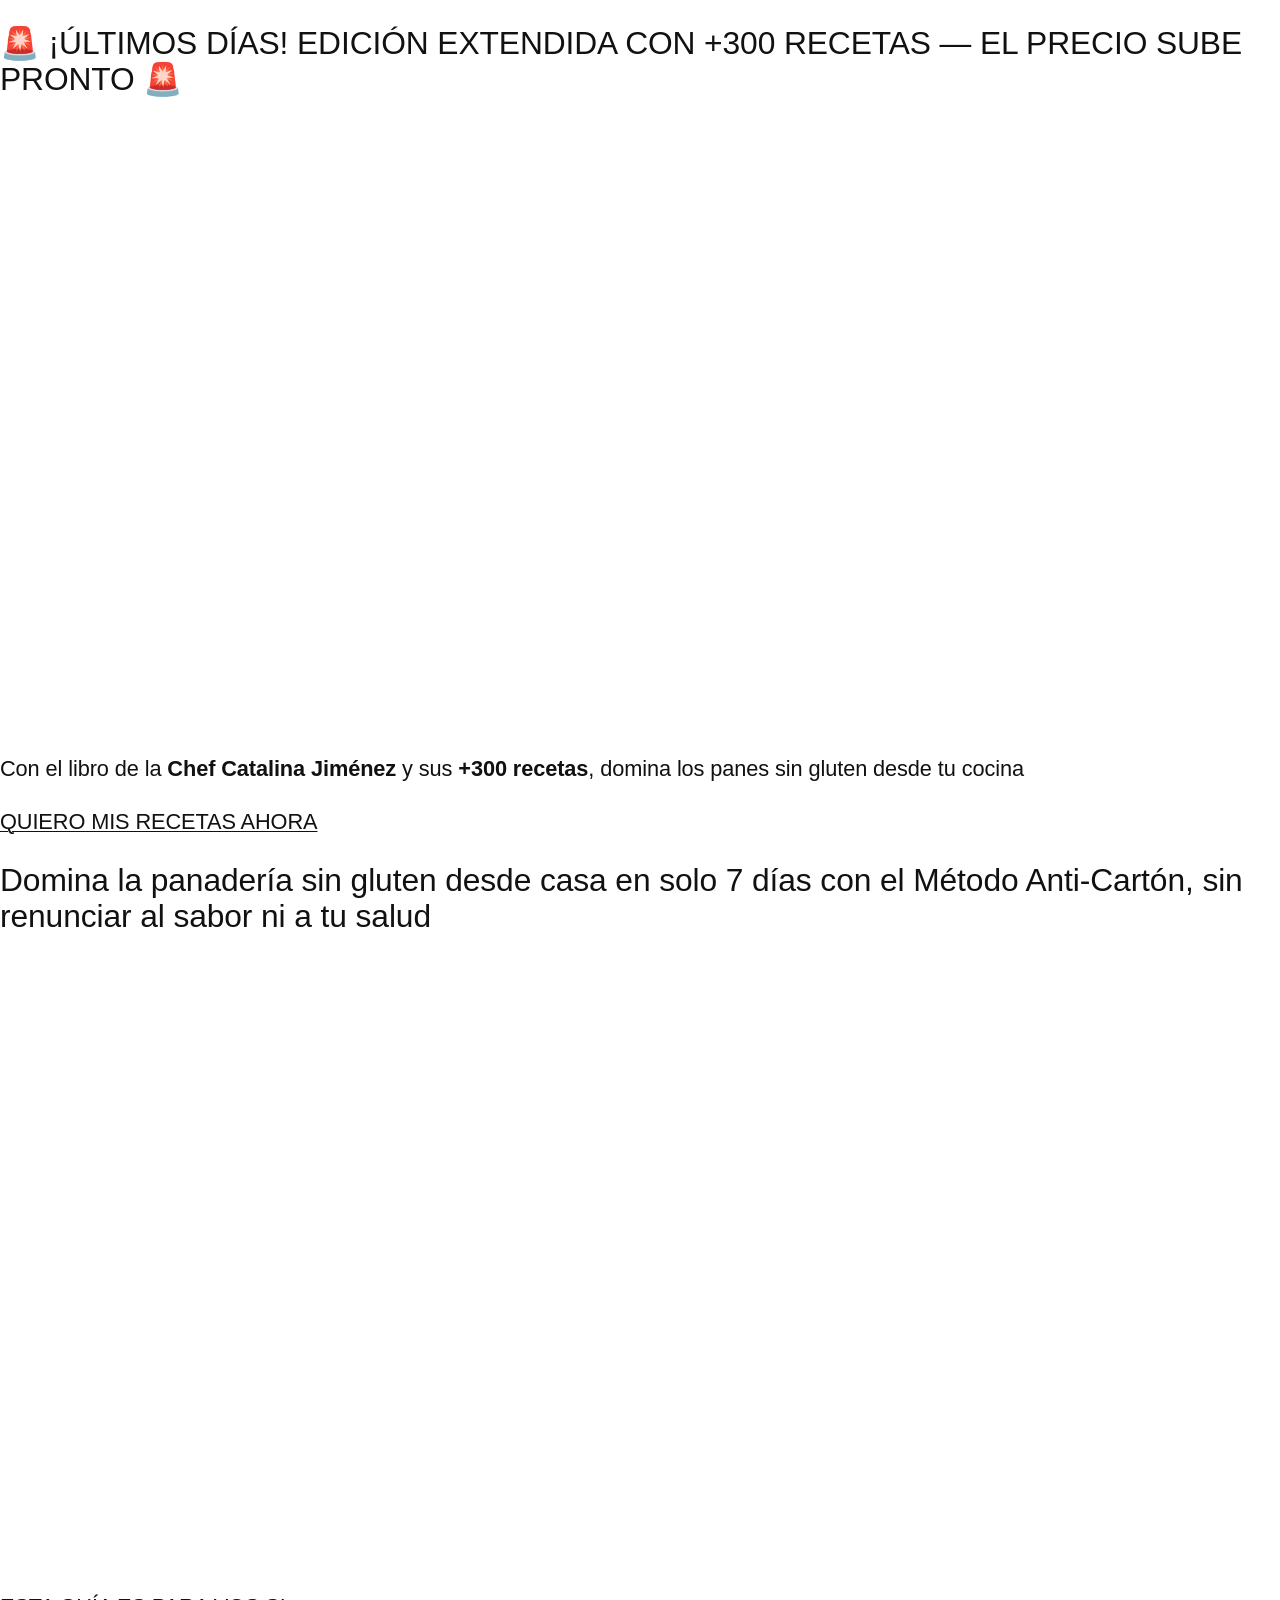
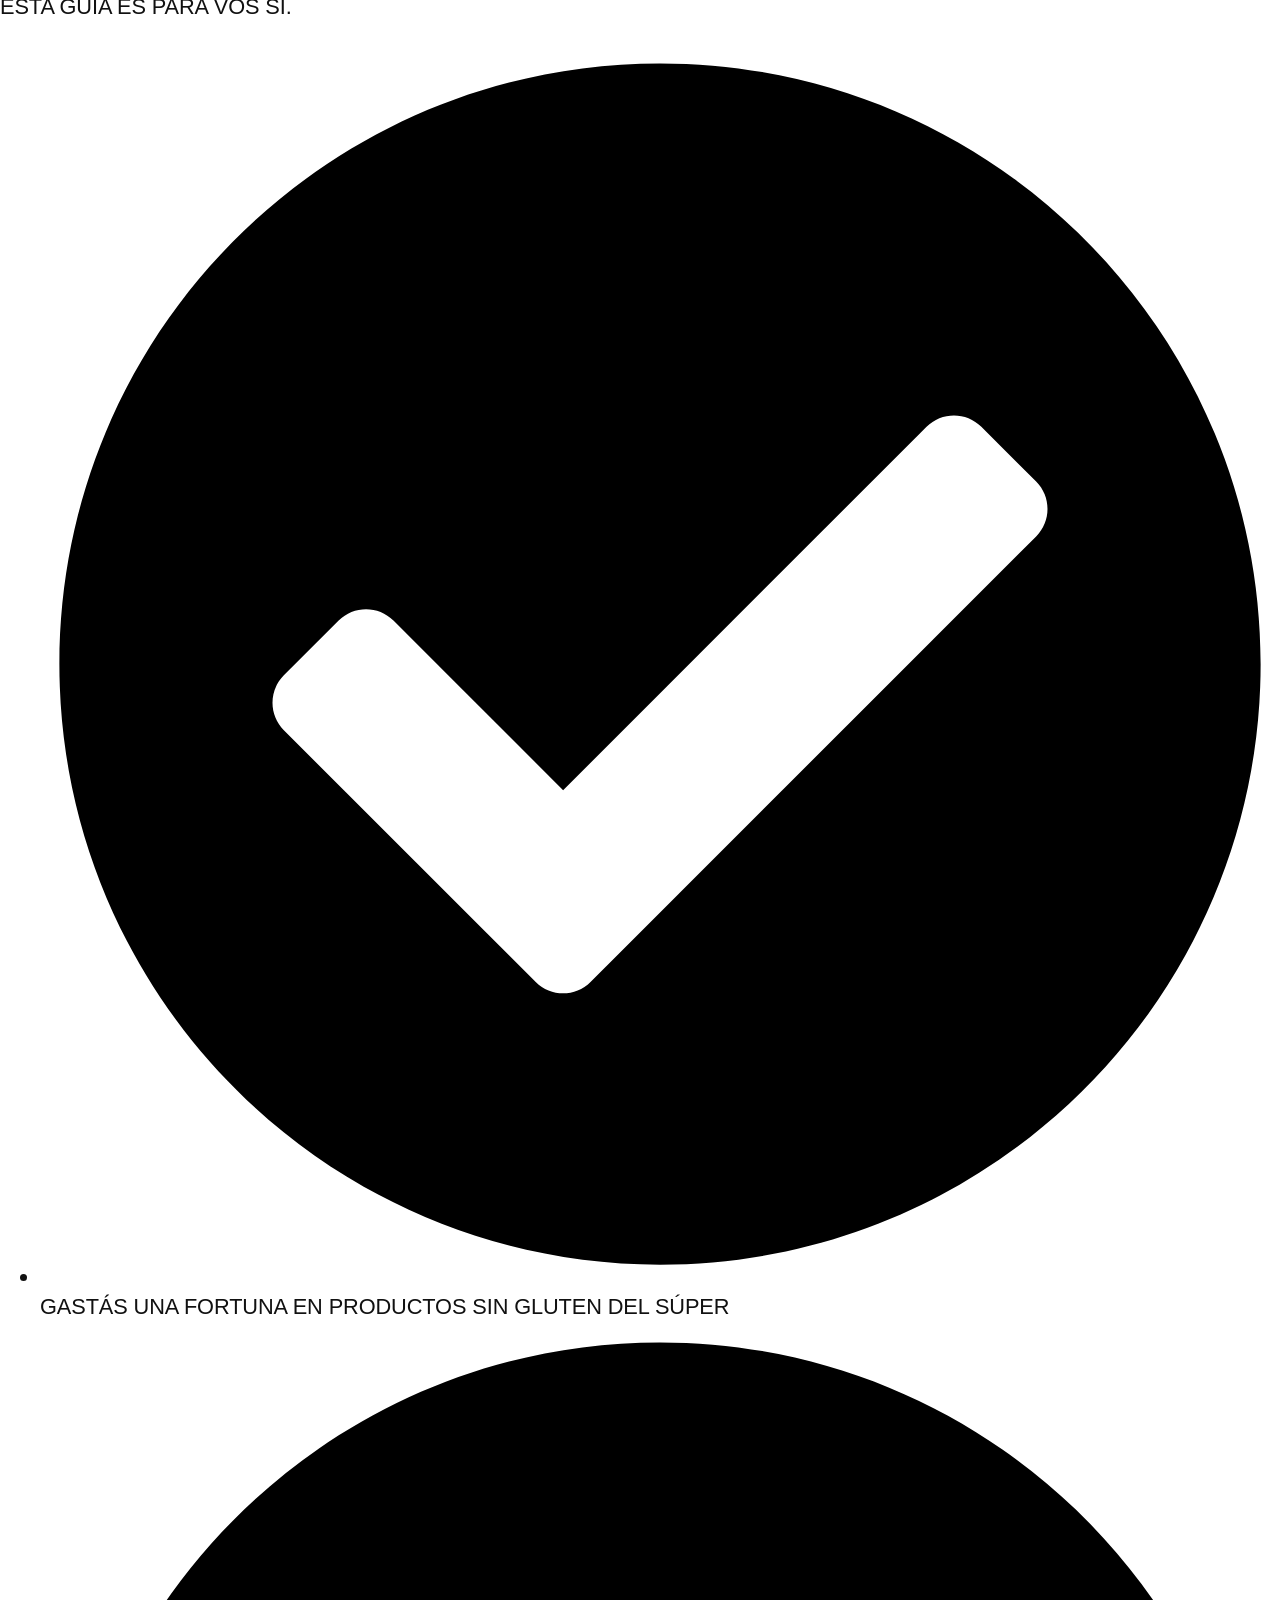
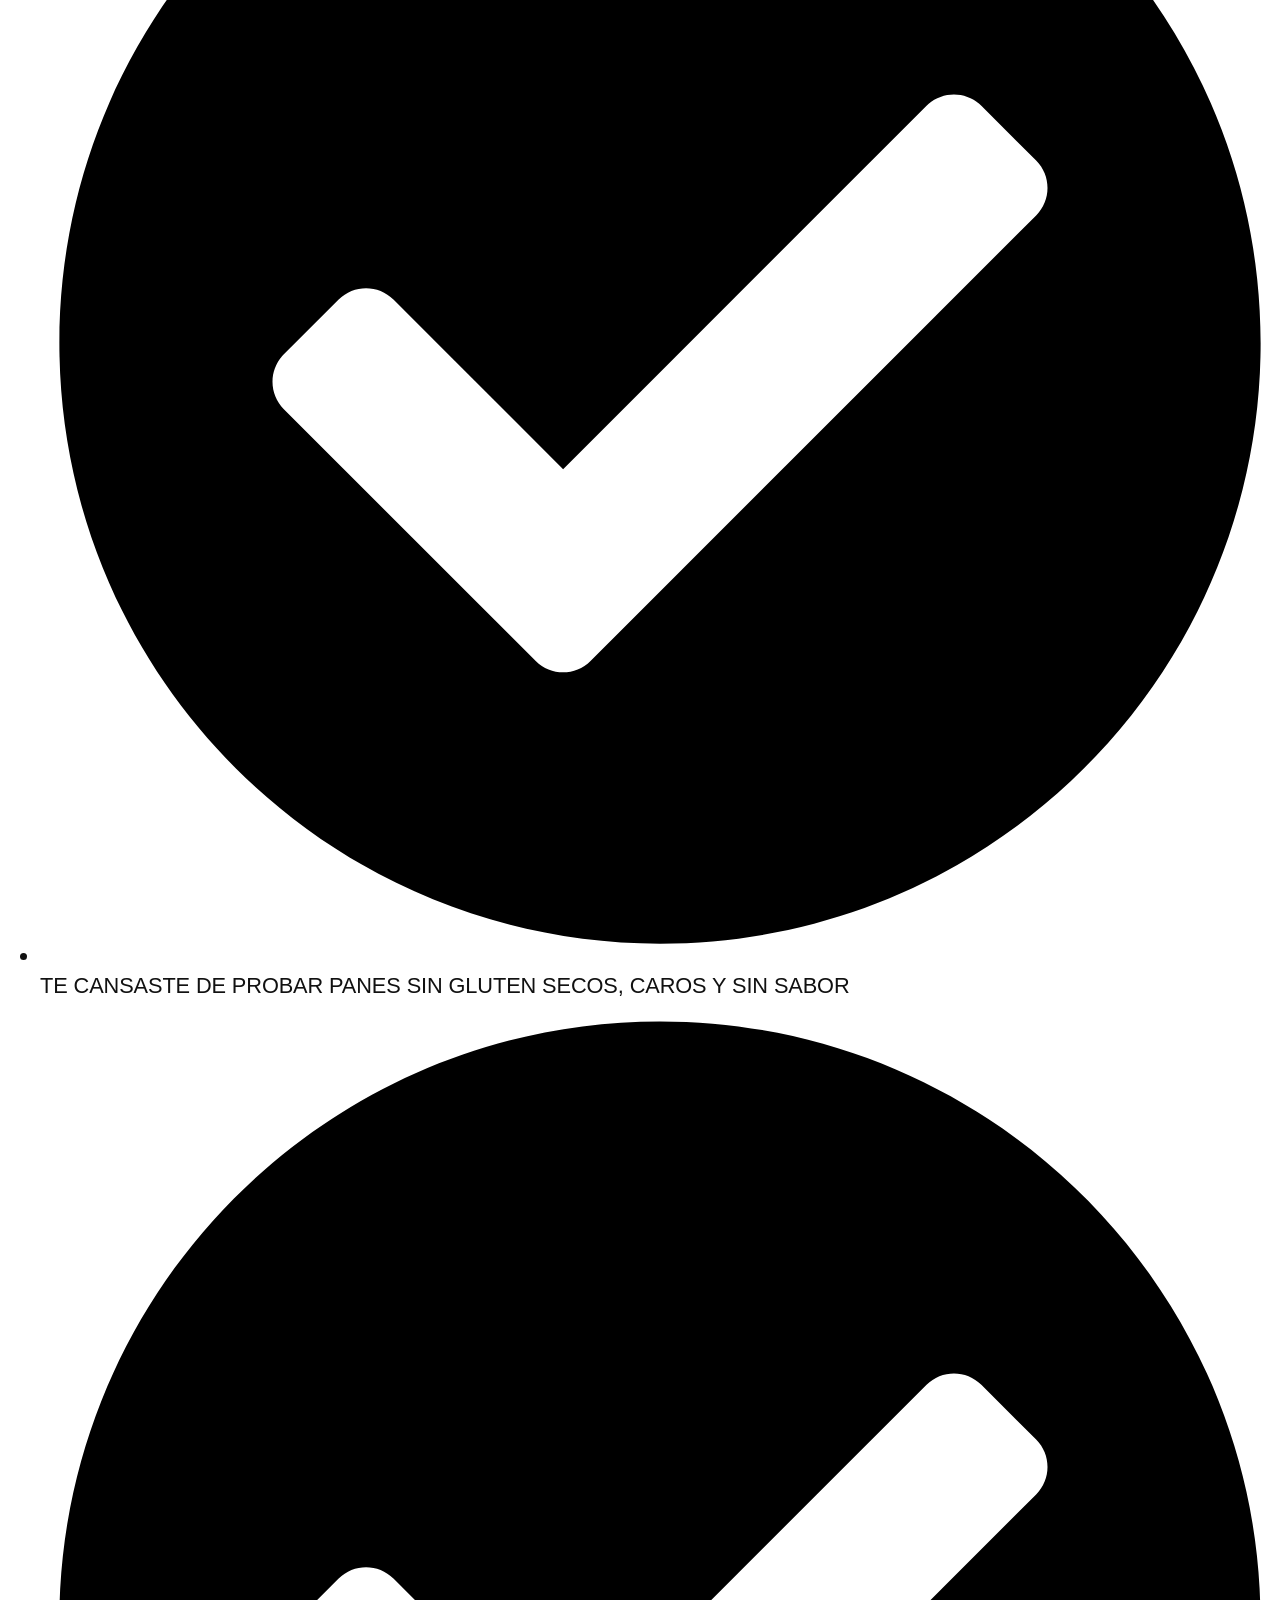
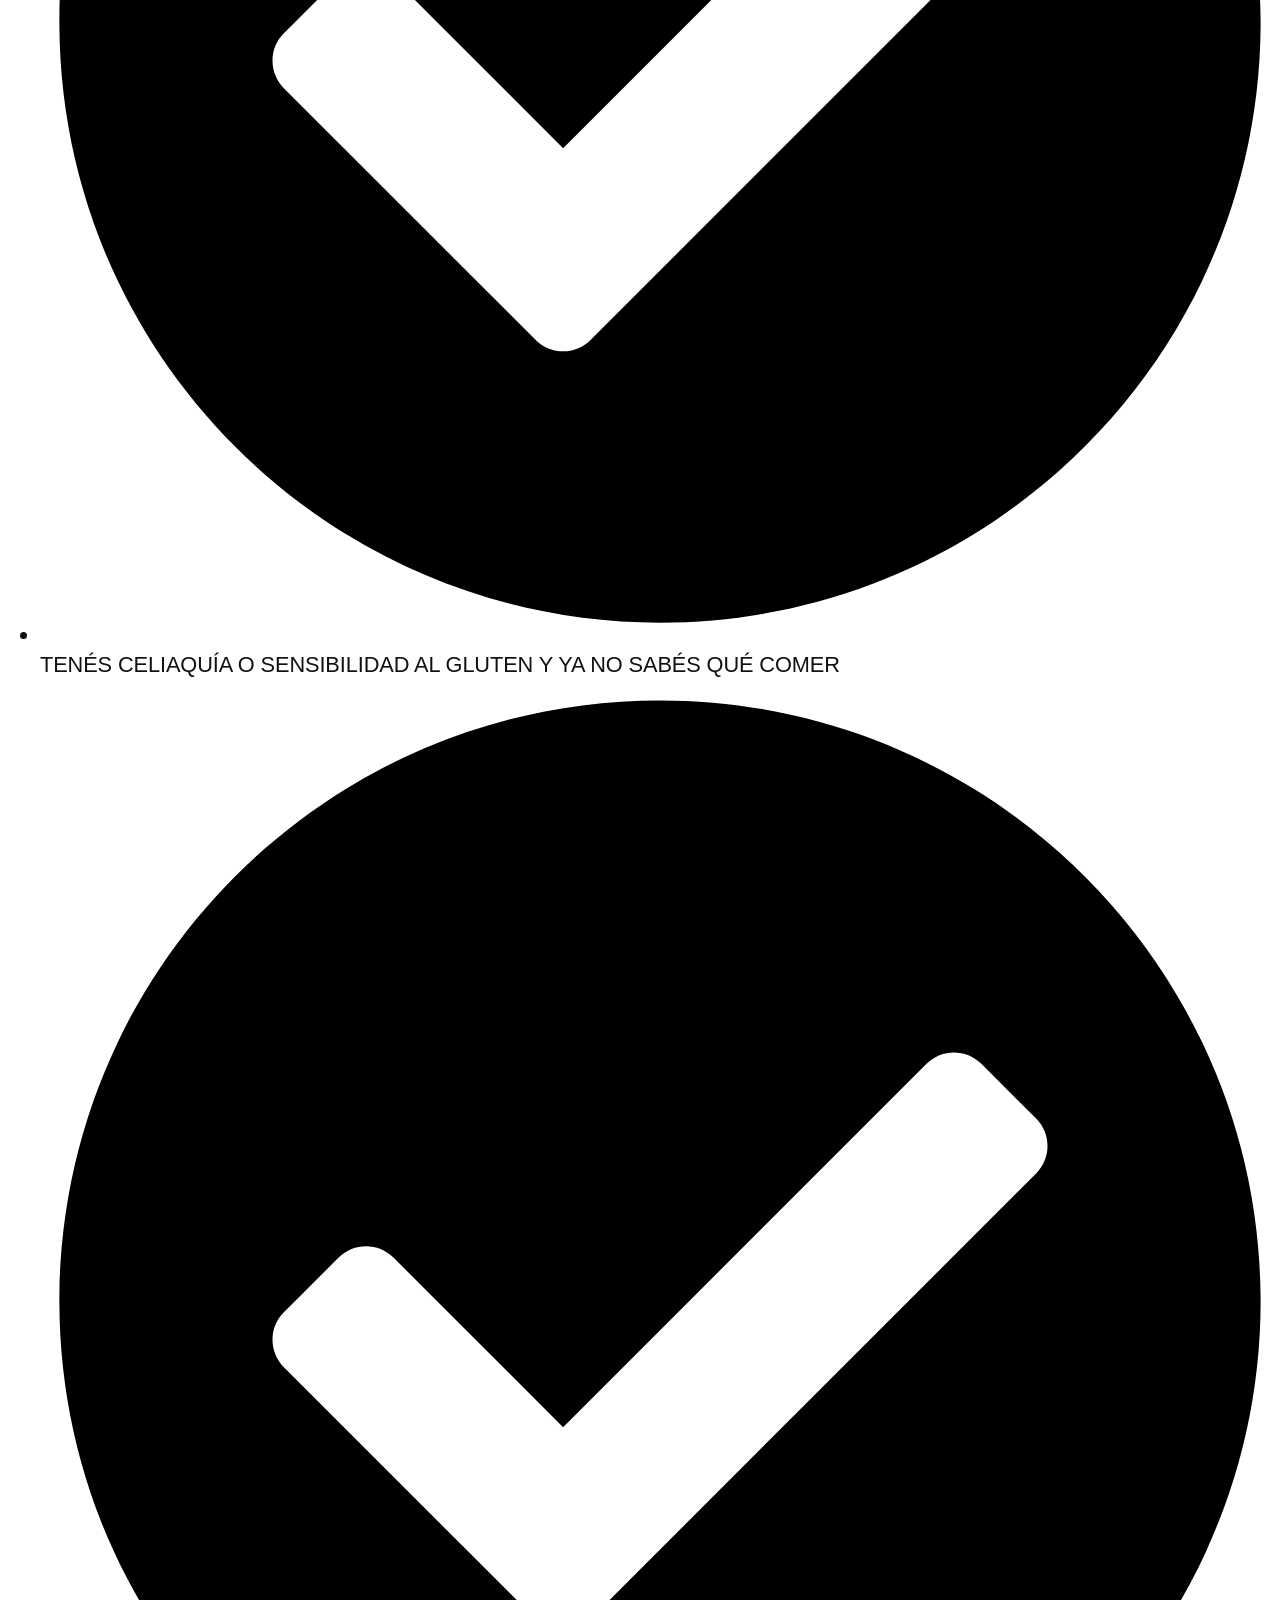
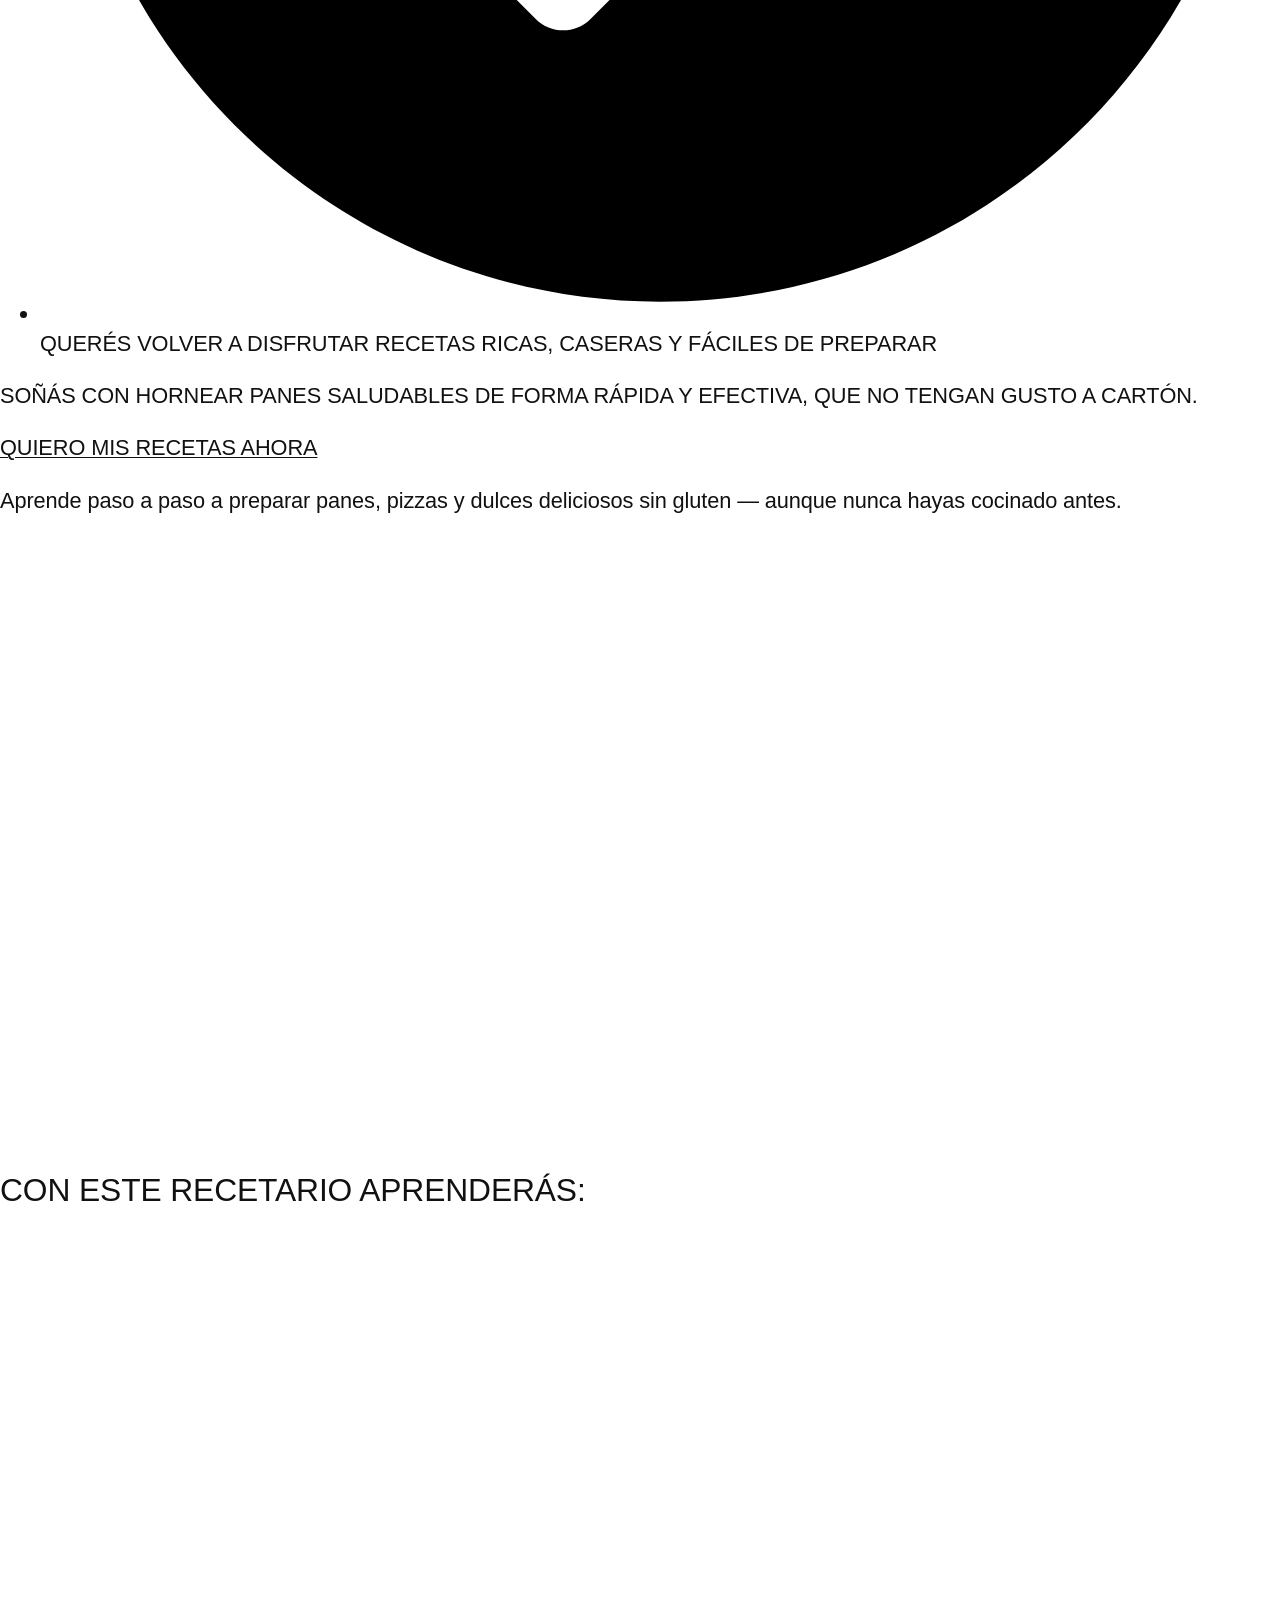
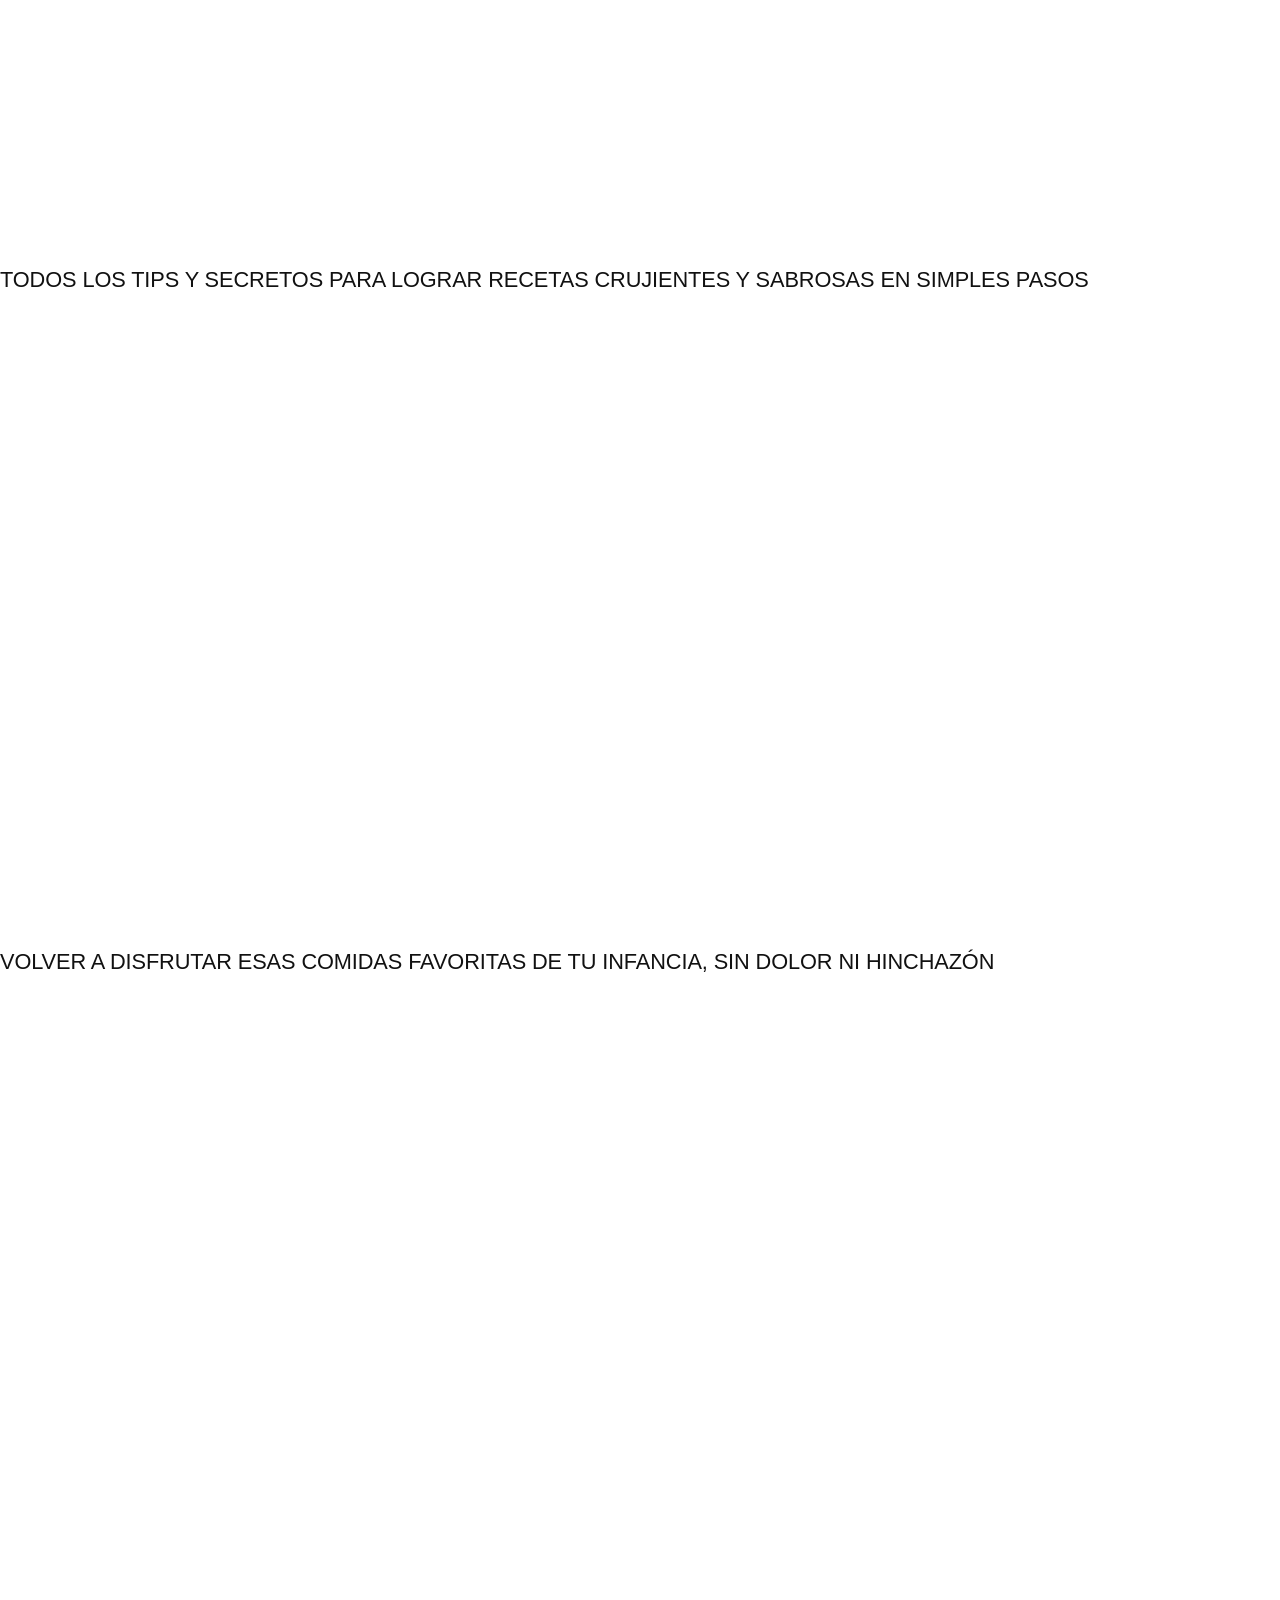
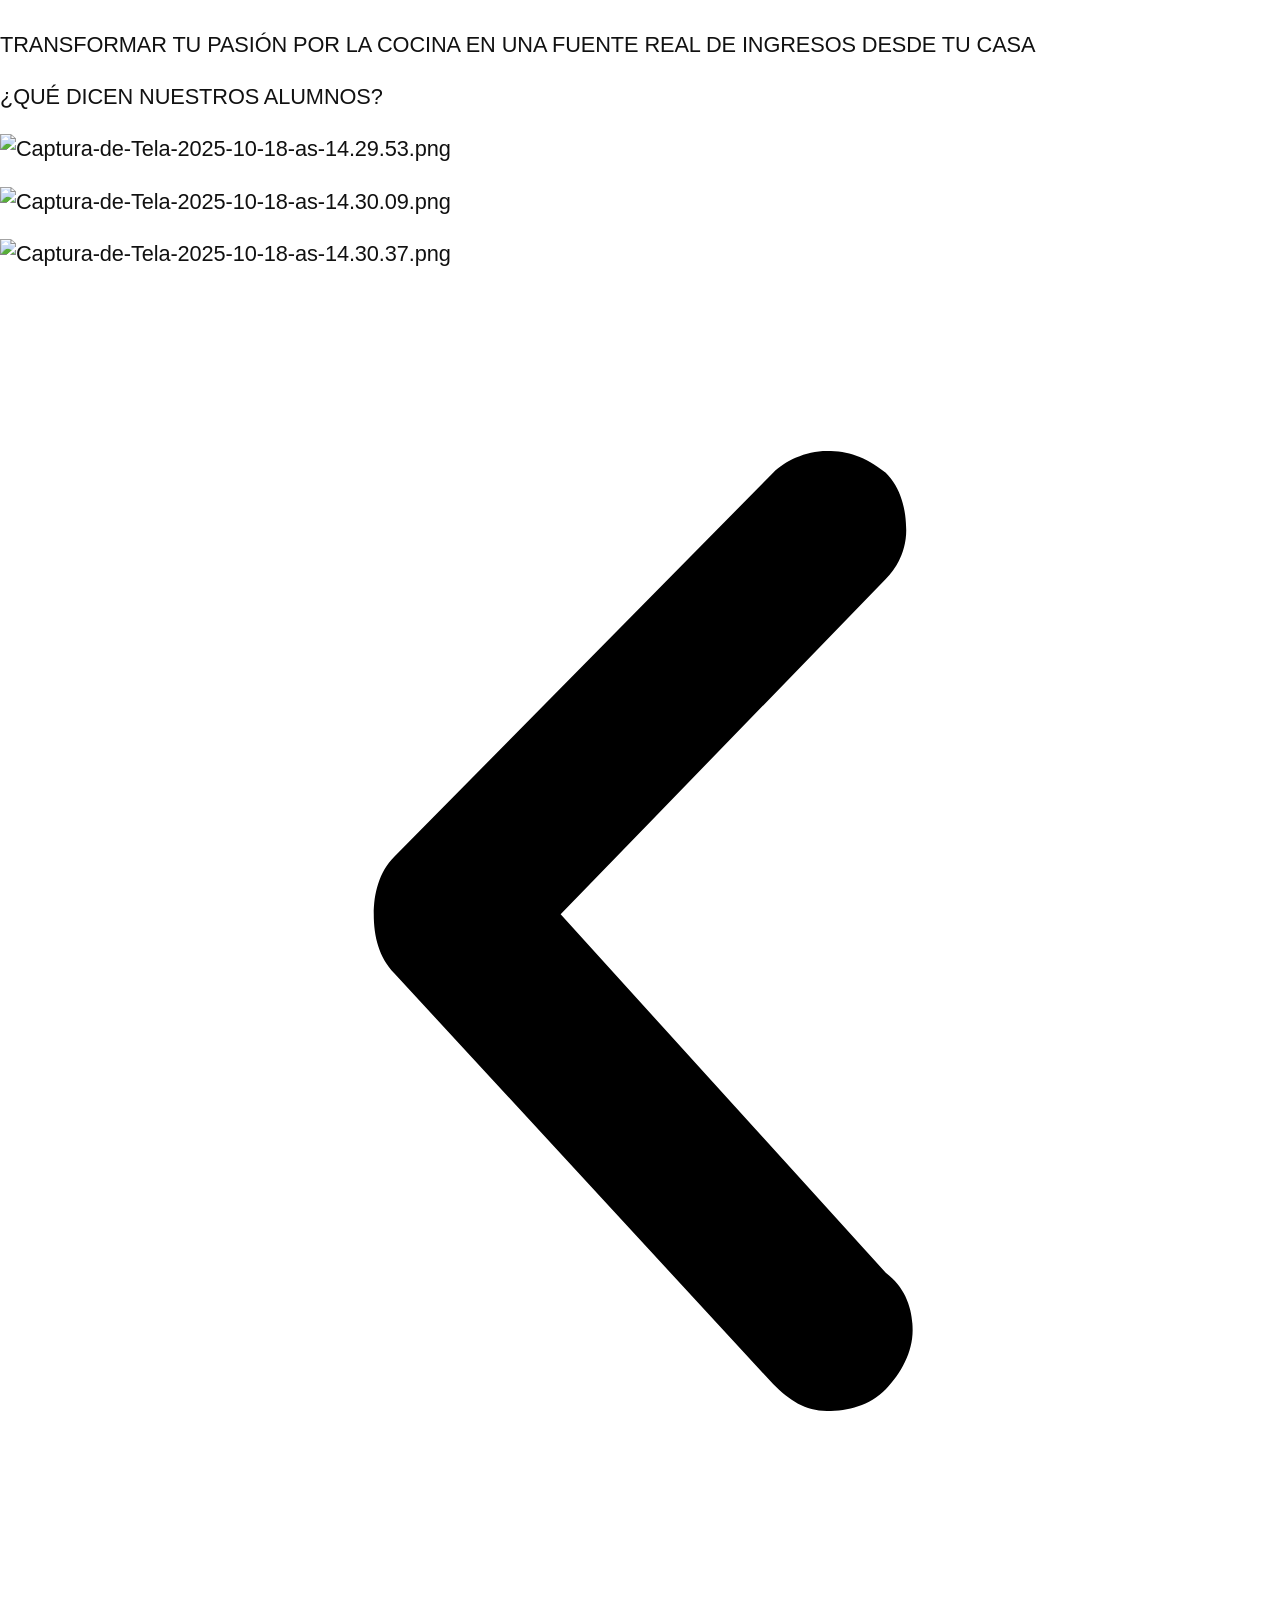
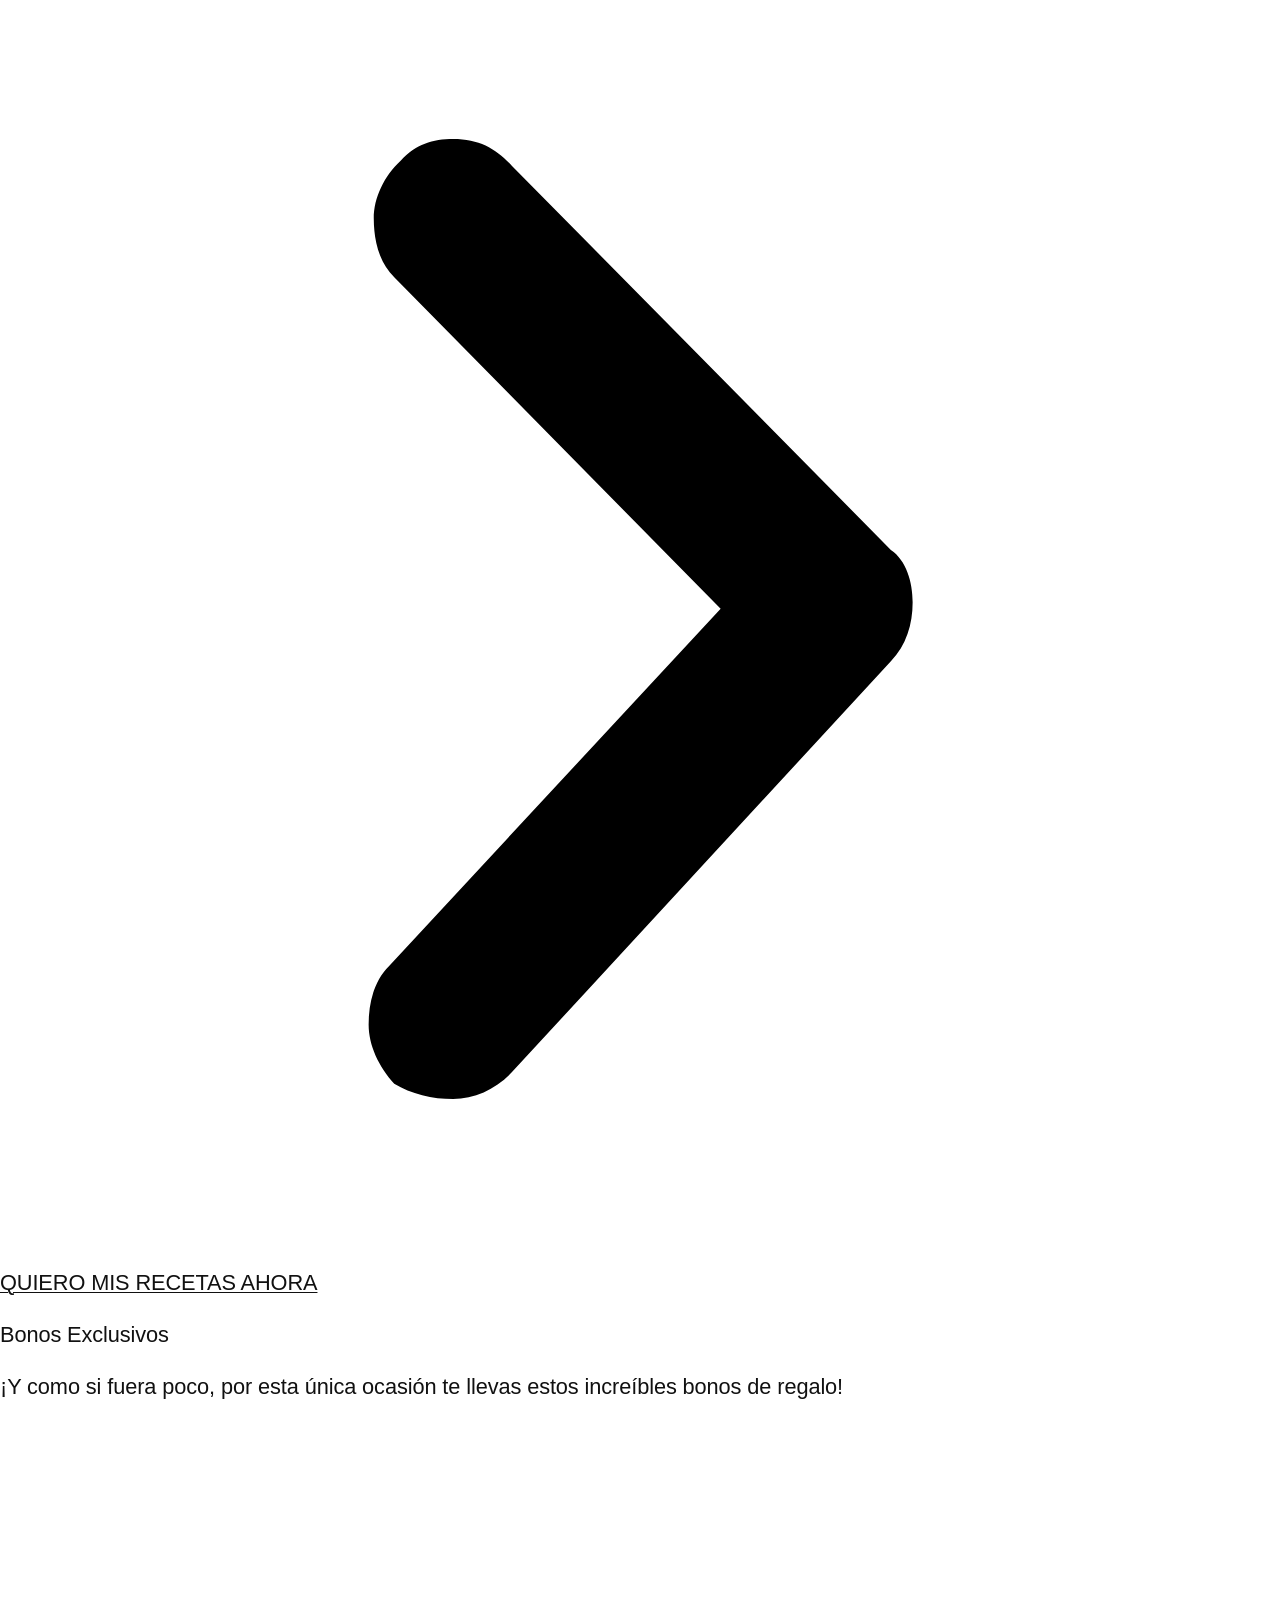
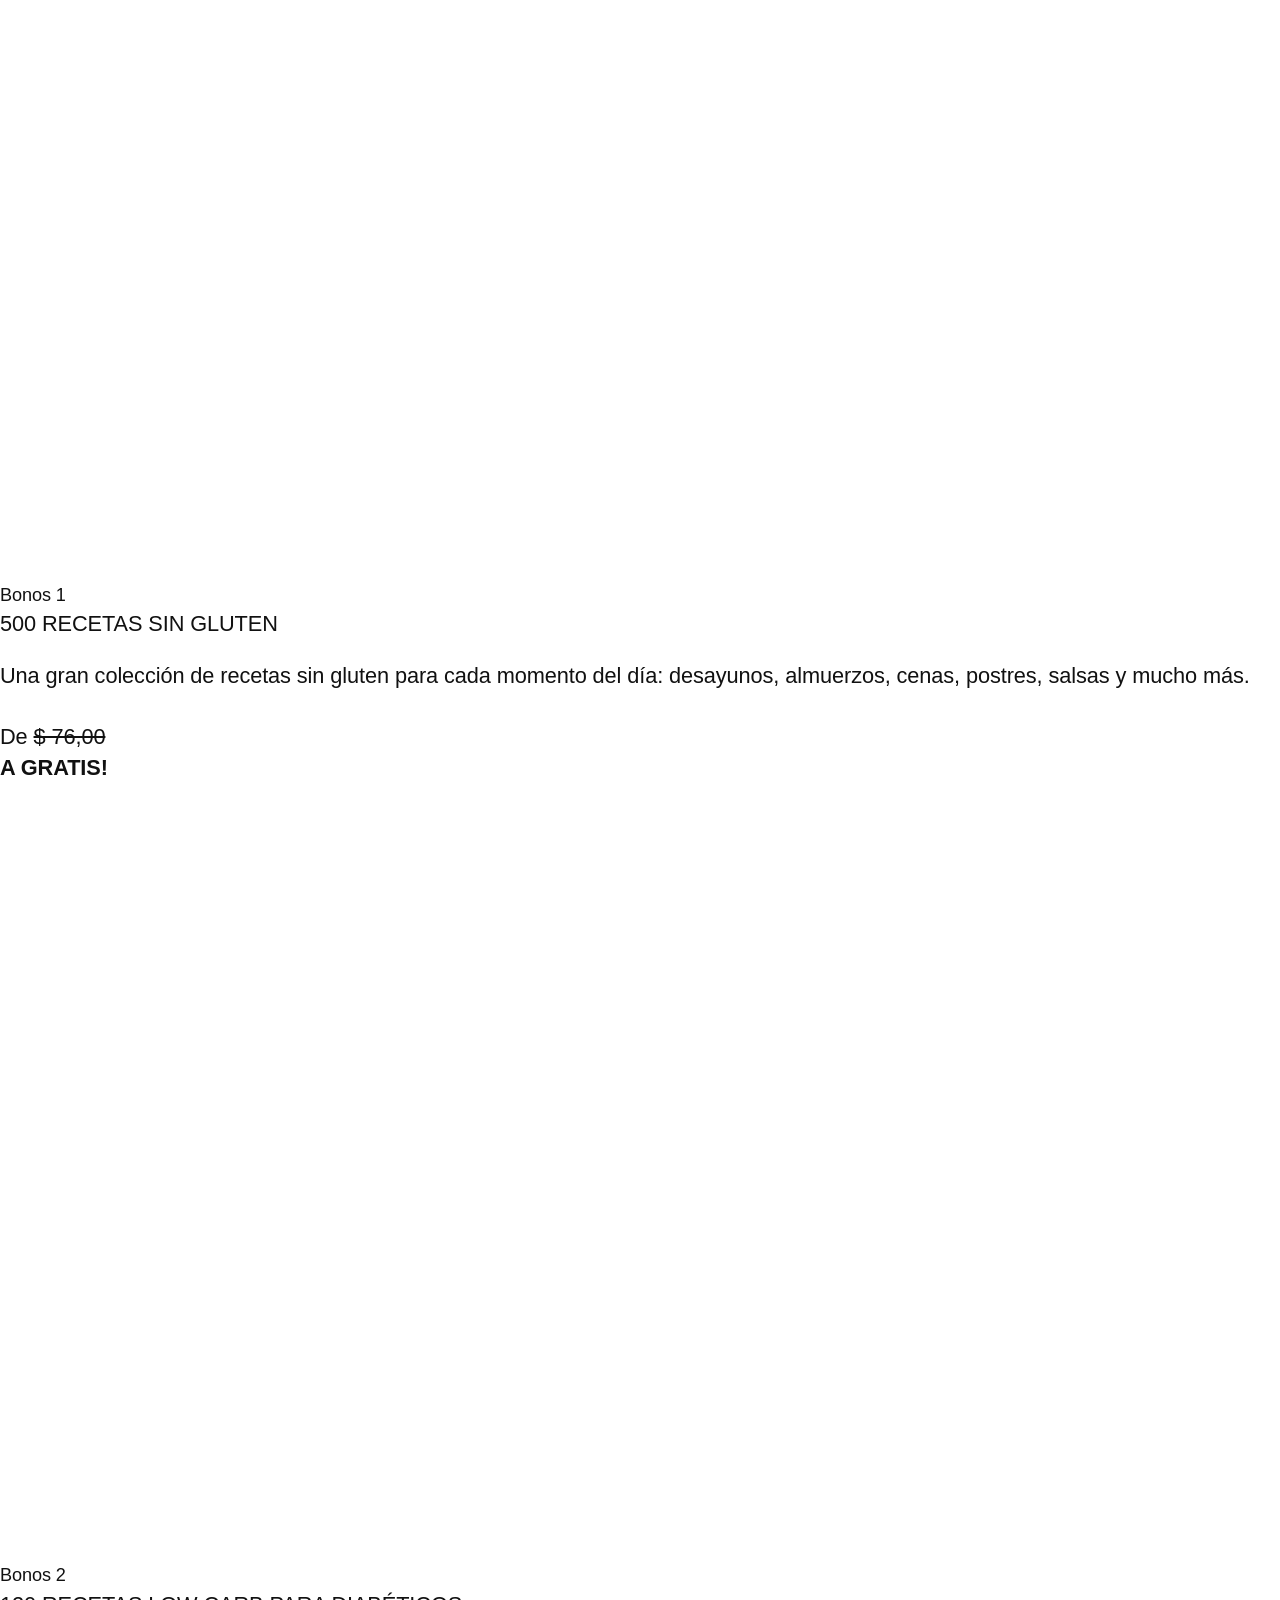
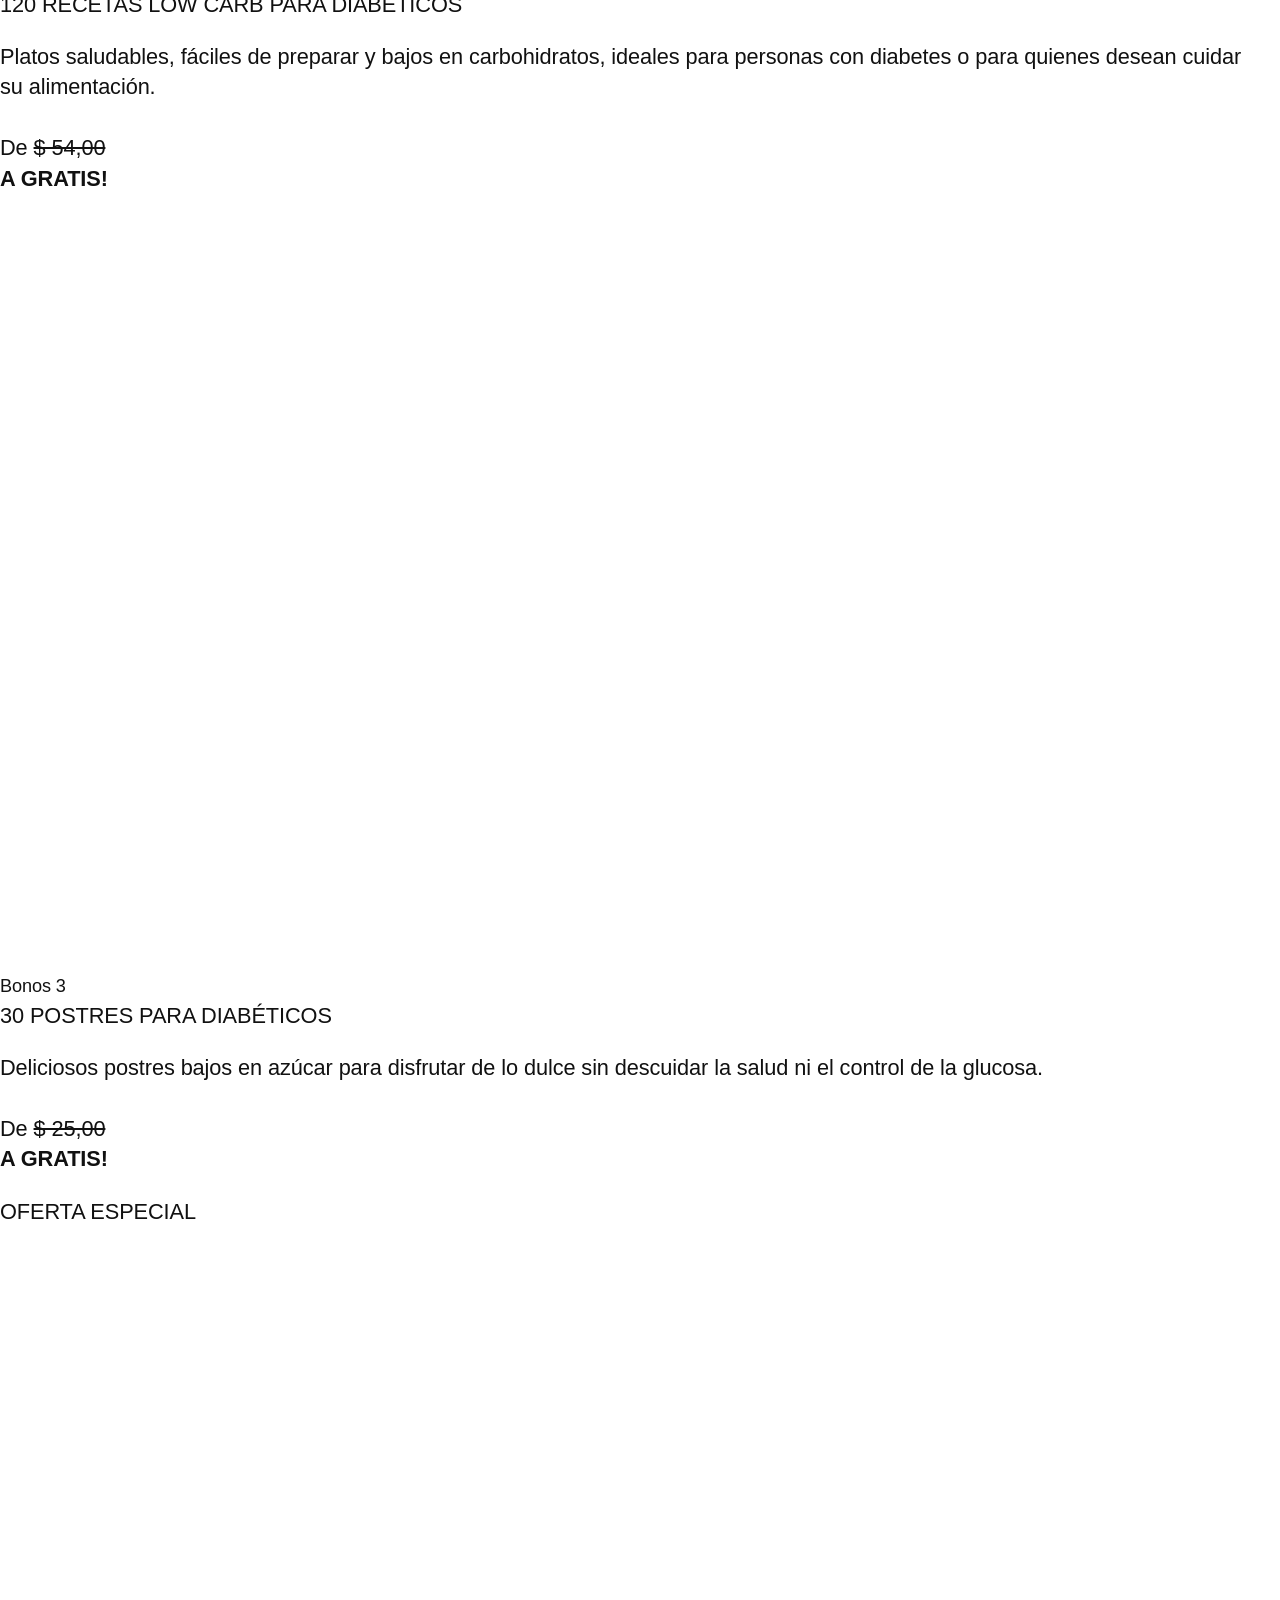
==== index.html @ 0040cdf2 "Add UTMify tracking script to index.html" ====
<!DOCTYPE html>
<html lang="pt-BR">
<head><meta charset="UTF-8"><script>if(navigator.userAgent.match(/MSIE|Internet Explorer/i)||navigator.userAgent.match(/Trident\/7\..*?rv:11/i)){var href=document.location.href;if(!href.match(/[?&]nowprocket/)){if(href.indexOf("?")==-1){if(href.indexOf("#")==-1){document.location.href=href+"?nowprocket=1"}else{document.location.href=href.replace("#","?nowprocket=1#")}}else{if(href.indexOf("#")==-1){document.location.href=href+"&nowprocket=1"}else{document.location.href=href.replace("#","&nowprocket=1#")}}}}</script><script>class RocketLazyLoadScripts{constructor(e){this.triggerEvents=e,this.eventOptions={passive:!0},this.userEventListener=this.triggerListener.bind(this),this.delayedScripts={normal:[],async:[],defer:[]},this.allJQueries=[]}_addUserInteractionListener(e){this.triggerEvents.forEach((t=>window.addEventListener(t,e.userEventListener,e.eventOptions)))}_removeUserInteractionListener(e){this.triggerEvents.forEach((t=>window.removeEventListener(t,e.userEventListener,e.eventOptions)))}triggerListener(){this._removeUserInteractionListener(this),"loading"===document.readyState?document.addEventListener("DOMContentLoaded",this._loadEverythingNow.bind(this)):this._loadEverythingNow()}async _loadEverythingNow(){this._delayEventListeners(),this._delayJQueryReady(this),this._handleDocumentWrite(),this._registerAllDelayedScripts(),this._preloadAllScripts(),await this._loadScriptsFromList(this.delayedScripts.normal),await this._loadScriptsFromList(this.delayedScripts.defer),await this._loadScriptsFromList(this.delayedScripts.async),await this._triggerDOMContentLoaded(),await this._triggerWindowLoad(),window.dispatchEvent(new Event("rocket-allScriptsLoaded"))}_registerAllDelayedScripts(){document.querySelectorAll("script[type=rocketlazyloadscript]").forEach((e=>{e.hasAttribute("src")?e.hasAttribute("async")&&!1!==e.async?this.delayedScripts.async.push(e):e.hasAttribute("defer")&&!1!==e.defer||"module"===e.getAttribute("data-rocket-type")?this.delayedScripts.defer.push(e):this.delayedScripts.normal.push(e):this.delayedScripts.normal.push(e)}))}async _transformScript(e){return await this._requestAnimFrame(),new Promise((t=>{const n=document.createElement("script");let r;[...e.attributes].forEach((e=>{let t=e.nodeName;"type"!==t&&("data-rocket-type"===t&&(t="type",r=e.nodeValue),n.setAttribute(t,e.nodeValue))})),e.hasAttribute("src")?(n.addEventListener("load",t),n.addEventListener("error",t)):(n.text=e.text,t()),e.parentNode.replaceChild(n,e)}))}async _loadScriptsFromList(e){const t=e.shift();return t?(await this._transformScript(t),this._loadScriptsFromList(e)):Promise.resolve()}_preloadAllScripts(){var e=document.createDocumentFragment();[...this.delayedScripts.normal,...this.delayedScripts.defer,...this.delayedScripts.async].forEach((t=>{const n=t.getAttribute("src");if(n){const t=document.createElement("link");t.href=n,t.rel="preload",t.as="script",e.appendChild(t)}})),document.head.appendChild(e)}_delayEventListeners(){let e={};function t(t,n){!function(t){function n(n){return e[t].eventsToRewrite.indexOf(n)>=0?"rocket-"+n:n}e[t]||(e[t]={originalFunctions:{add:t.addEventListener,remove:t.removeEventListener},eventsToRewrite:[]},t.addEventListener=function(){arguments[0]=n(arguments[0]),e[t].originalFunctions.add.apply(t,arguments)},t.removeEventListener=function(){arguments[0]=n(arguments[0]),e[t].originalFunctions.remove.apply(t,arguments)})}(t),e[t].eventsToRewrite.push(n)}function n(e,t){let n=e[t];Object.defineProperty(e,t,{get:()=>n||function(){},set(r){e["rocket"+t]=n=r}})}t(document,"DOMContentLoaded"),t(window,"DOMContentLoaded"),t(window,"load"),t(window,"pageshow"),t(document,"readystatechange"),n(document,"onreadystatechange"),n(window,"onload"),n(window,"onpageshow")}_delayJQueryReady(e){let t=window.jQuery;Object.defineProperty(window,"jQuery",{get:()=>t,set(n){if(n&&n.fn&&!e.allJQueries.includes(n)){n.fn.ready=n.fn.init.prototype.ready=function(t){e.domReadyFired?t.bind(document)(n):document.addEventListener("rocket-DOMContentLoaded",(()=>t.bind(document)(n)))};const t=n.fn.on;n.fn.on=n.fn.init.prototype.on=function(){if(this[0]===window){function e(e){return e.split(" ").map((e=>"load"===e||0===e.indexOf("load.")?"rocket-jquery-load":e)).join(" ")}"string"==typeof arguments[0]||arguments[0]instanceof String?arguments[0]=e(arguments[0]):"object"==typeof arguments[0]&&Object.keys(arguments[0]).forEach((t=>{delete Object.assign(arguments[0],{[e(t)]:arguments[0][t]})[t]}))}return t.apply(this,arguments),this},e.allJQueries.push(n)}t=n}})}async _triggerDOMContentLoaded(){this.domReadyFired=!0,await this._requestAnimFrame(),document.dispatchEvent(new Event("rocket-DOMContentLoaded")),await this._requestAnimFrame(),window.dispatchEvent(new Event("rocket-DOMContentLoaded")),await this._requestAnimFrame(),document.dispatchEvent(new Event("rocket-readystatechange")),await this._requestAnimFrame(),document.rocketonreadystatechange&&document.rocketonreadystatechange()}async _triggerWindowLoad(){await this._requestAnimFrame(),window.dispatchEvent(new Event("rocket-load")),await this._requestAnimFrame(),window.rocketonload&&window.rocketonload(),await this._requestAnimFrame(),this.allJQueries.forEach((e=>e(window).trigger("rocket-jquery-load"))),window.dispatchEvent(new Event("rocket-pageshow")),await this._requestAnimFrame(),window.rocketonpageshow&&window.rocketonpageshow()}_handleDocumentWrite(){const e=new Map;document.write=document.writeln=function(t){const n=document.currentScript,r=document.createRange(),i=n.parentElement;let o=e.get(n);void 0===o&&(o=n.nextSibling,e.set(n,o));const a=document.createDocumentFragment();r.setStart(a,0),a.appendChild(r.createContextualFragment(t)),i.insertBefore(a,o)}}async _requestAnimFrame(){return new Promise((e=>requestAnimationFrame(e)))}static run(){const e=new RocketLazyLoadScripts(["keydown","mousemove","touchmove","touchstart","touchend","wheel"]);e._addUserInteractionListener(e)}}RocketLazyLoadScripts.run();</script>
	
			<title>Panes Sin Gluten &#8211; todosaberglobal.com</title><link rel="stylesheet" href="https://todosaberglobal.com/wp-content/cache/min/1/fcc0effe1fb339c150db19684b11e66e.css" media="all" data-minify="1" />
		<meta name="viewport" content="width=device-width, initial-scale=1" />
<meta name='robots' content='max-image-preview:large' />
<script type="text/javascript" data-rocket-type='application/javascript'  id='pys-version-script'>console.log('PixelYourSite Free version 11.2.0.4');</script>
<title>Panes Sin Gluten &#8211; todosaberglobal.com</title>
<link rel="alternate" type="application/rss+xml" title="Feed para todosaberglobal.com &raquo;" href="https://todosaberglobal.com/feed/" />
<link rel="alternate" type="application/rss+xml" title="Feed de comentários para todosaberglobal.com &raquo;" href="https://todosaberglobal.com/comments/feed/" />
<link rel="alternate" title="oEmbed (JSON)" type="application/json+oembed" href="https://todosaberglobal.com/wp-json/oembed/1.0/embed?url=https%3A%2F%2Ftodosaberglobal.com%2Fpanes-sin-gluten%2F" />
<link rel="alternate" title="oEmbed (XML)" type="text/xml+oembed" href="https://todosaberglobal.com/wp-json/oembed/1.0/embed?url=https%3A%2F%2Ftodosaberglobal.com%2Fpanes-sin-gluten%2F&#038;format=xml" />
<style id='wp-img-auto-sizes-contain-inline-css'>
img:is([sizes=auto i],[sizes^="auto," i]){contain-intrinsic-size:3000px 1500px}
/*# sourceURL=wp-img-auto-sizes-contain-inline-css */
</style>
<style id='wp-emoji-styles-inline-css'>

	img.wp-smiley, img.emoji {
		display: inline !important;
		border: none !important;
		box-shadow: none !important;
		height: 1em !important;
		width: 1em !important;
		margin: 0 0.07em !important;
		vertical-align: -0.1em !important;
		background: none !important;
		padding: 0 !important;
	}
/*# sourceURL=wp-emoji-styles-inline-css */
</style>
<style id='wp-block-library-inline-css'>
:root{--wp-block-synced-color:#7a00df;--wp-block-synced-color--rgb:122,0,223;--wp-bound-block-color:var(--wp-block-synced-color);--wp-editor-canvas-background:#ddd;--wp-admin-theme-color:#007cba;--wp-admin-theme-color--rgb:0,124,186;--wp-admin-theme-color-darker-10:#006ba1;--wp-admin-theme-color-darker-10--rgb:0,107,160.5;--wp-admin-theme-color-darker-20:#005a87;--wp-admin-theme-color-darker-20--rgb:0,90,135;--wp-admin-border-width-focus:2px}@media (min-resolution:192dpi){:root{--wp-admin-border-width-focus:1.5px}}.wp-element-button{cursor:pointer}:root .has-very-light-gray-background-color{background-color:#eee}:root .has-very-dark-gray-background-color{background-color:#313131}:root .has-very-light-gray-color{color:#eee}:root .has-very-dark-gray-color{color:#313131}:root .has-vivid-green-cyan-to-vivid-cyan-blue-gradient-background{background:linear-gradient(135deg,#00d084,#0693e3)}:root .has-purple-crush-gradient-background{background:linear-gradient(135deg,#34e2e4,#4721fb 50%,#ab1dfe)}:root .has-hazy-dawn-gradient-background{background:linear-gradient(135deg,#faaca8,#dad0ec)}:root .has-subdued-olive-gradient-background{background:linear-gradient(135deg,#fafae1,#67a671)}:root .has-atomic-cream-gradient-background{background:linear-gradient(135deg,#fdd79a,#004a59)}:root .has-nightshade-gradient-background{background:linear-gradient(135deg,#330968,#31cdcf)}:root .has-midnight-gradient-background{background:linear-gradient(135deg,#020381,#2874fc)}:root{--wp--preset--font-size--normal:16px;--wp--preset--font-size--huge:42px}.has-regular-font-size{font-size:1em}.has-larger-font-size{font-size:2.625em}.has-normal-font-size{font-size:var(--wp--preset--font-size--normal)}.has-huge-font-size{font-size:var(--wp--preset--font-size--huge)}.has-text-align-center{text-align:center}.has-text-align-left{text-align:left}.has-text-align-right{text-align:right}.has-fit-text{white-space:nowrap!important}#end-resizable-editor-section{display:none}.aligncenter{clear:both}.items-justified-left{justify-content:flex-start}.items-justified-center{justify-content:center}.items-justified-right{justify-content:flex-end}.items-justified-space-between{justify-content:space-between}.screen-reader-text{border:0;clip-path:inset(50%);height:1px;margin:-1px;overflow:hidden;padding:0;position:absolute;width:1px;word-wrap:normal!important}.screen-reader-text:focus{background-color:#ddd;clip-path:none;color:#444;display:block;font-size:1em;height:auto;left:5px;line-height:normal;padding:15px 23px 14px;text-decoration:none;top:5px;width:auto;z-index:100000}html :where(.has-border-color){border-style:solid}html :where([style*=border-top-color]){border-top-style:solid}html :where([style*=border-right-color]){border-right-style:solid}html :where([style*=border-bottom-color]){border-bottom-style:solid}html :where([style*=border-left-color]){border-left-style:solid}html :where([style*=border-width]){border-style:solid}html :where([style*=border-top-width]){border-top-style:solid}html :where([style*=border-right-width]){border-right-style:solid}html :where([style*=border-bottom-width]){border-bottom-style:solid}html :where([style*=border-left-width]){border-left-style:solid}html :where(img[class*=wp-image-]){height:auto;max-width:100%}:where(figure){margin:0 0 1em}html :where(.is-position-sticky){--wp-admin--admin-bar--position-offset:var(--wp-admin--admin-bar--height,0px)}@media screen and (max-width:600px){html :where(.is-position-sticky){--wp-admin--admin-bar--position-offset:0px}}
/*# sourceURL=/wp-includes/css/dist/block-library/common.min.css */
</style>
<style id='global-styles-inline-css'>
:root{--wp--preset--aspect-ratio--square: 1;--wp--preset--aspect-ratio--4-3: 4/3;--wp--preset--aspect-ratio--3-4: 3/4;--wp--preset--aspect-ratio--3-2: 3/2;--wp--preset--aspect-ratio--2-3: 2/3;--wp--preset--aspect-ratio--16-9: 16/9;--wp--preset--aspect-ratio--9-16: 9/16;--wp--preset--color--black: #000000;--wp--preset--color--cyan-bluish-gray: #abb8c3;--wp--preset--color--white: #ffffff;--wp--preset--color--pale-pink: #f78da7;--wp--preset--color--vivid-red: #cf2e2e;--wp--preset--color--luminous-vivid-orange: #ff6900;--wp--preset--color--luminous-vivid-amber: #fcb900;--wp--preset--color--light-green-cyan: #7bdcb5;--wp--preset--color--vivid-green-cyan: #00d084;--wp--preset--color--pale-cyan-blue: #8ed1fc;--wp--preset--color--vivid-cyan-blue: #0693e3;--wp--preset--color--vivid-purple: #9b51e0;--wp--preset--color--base: #FFFFFF;--wp--preset--color--contrast: #111111;--wp--preset--color--accent-1: #FFEE58;--wp--preset--color--accent-2: #F6CFF4;--wp--preset--color--accent-3: #503AA8;--wp--preset--color--accent-4: #686868;--wp--preset--color--accent-5: #FBFAF3;--wp--preset--color--accent-6: color-mix(in srgb, currentColor 20%, transparent);--wp--preset--gradient--vivid-cyan-blue-to-vivid-purple: linear-gradient(135deg,rgb(6,147,227) 0%,rgb(155,81,224) 100%);--wp--preset--gradient--light-green-cyan-to-vivid-green-cyan: linear-gradient(135deg,rgb(122,220,180) 0%,rgb(0,208,130) 100%);--wp--preset--gradient--luminous-vivid-amber-to-luminous-vivid-orange: linear-gradient(135deg,rgb(252,185,0) 0%,rgb(255,105,0) 100%);--wp--preset--gradient--luminous-vivid-orange-to-vivid-red: linear-gradient(135deg,rgb(255,105,0) 0%,rgb(207,46,46) 100%);--wp--preset--gradient--very-light-gray-to-cyan-bluish-gray: linear-gradient(135deg,rgb(238,238,238) 0%,rgb(169,184,195) 100%);--wp--preset--gradient--cool-to-warm-spectrum: linear-gradient(135deg,rgb(74,234,220) 0%,rgb(151,120,209) 20%,rgb(207,42,186) 40%,rgb(238,44,130) 60%,rgb(251,105,98) 80%,rgb(254,248,76) 100%);--wp--preset--gradient--blush-light-purple: linear-gradient(135deg,rgb(255,206,236) 0%,rgb(152,150,240) 100%);--wp--preset--gradient--blush-bordeaux: linear-gradient(135deg,rgb(254,205,165) 0%,rgb(254,45,45) 50%,rgb(107,0,62) 100%);--wp--preset--gradient--luminous-dusk: linear-gradient(135deg,rgb(255,203,112) 0%,rgb(199,81,192) 50%,rgb(65,88,208) 100%);--wp--preset--gradient--pale-ocean: linear-gradient(135deg,rgb(255,245,203) 0%,rgb(182,227,212) 50%,rgb(51,167,181) 100%);--wp--preset--gradient--electric-grass: linear-gradient(135deg,rgb(202,248,128) 0%,rgb(113,206,126) 100%);--wp--preset--gradient--midnight: linear-gradient(135deg,rgb(2,3,129) 0%,rgb(40,116,252) 100%);--wp--preset--font-size--small: 0.875rem;--wp--preset--font-size--medium: clamp(1rem, 1rem + ((1vw - 0.2rem) * 0.196), 1.125rem);--wp--preset--font-size--large: clamp(1.125rem, 1.125rem + ((1vw - 0.2rem) * 0.392), 1.375rem);--wp--preset--font-size--x-large: clamp(1.75rem, 1.75rem + ((1vw - 0.2rem) * 0.392), 2rem);--wp--preset--font-size--xx-large: clamp(2.15rem, 2.15rem + ((1vw - 0.2rem) * 1.333), 3rem);--wp--preset--font-family--manrope: Manrope, sans-serif;--wp--preset--font-family--fira-code: "Fira Code", monospace;--wp--preset--spacing--20: 10px;--wp--preset--spacing--30: 20px;--wp--preset--spacing--40: 30px;--wp--preset--spacing--50: clamp(30px, 5vw, 50px);--wp--preset--spacing--60: clamp(30px, 7vw, 70px);--wp--preset--spacing--70: clamp(50px, 7vw, 90px);--wp--preset--spacing--80: clamp(70px, 10vw, 140px);--wp--preset--shadow--natural: 6px 6px 9px rgba(0, 0, 0, 0.2);--wp--preset--shadow--deep: 12px 12px 50px rgba(0, 0, 0, 0.4);--wp--preset--shadow--sharp: 6px 6px 0px rgba(0, 0, 0, 0.2);--wp--preset--shadow--outlined: 6px 6px 0px -3px rgb(255, 255, 255), 6px 6px rgb(0, 0, 0);--wp--preset--shadow--crisp: 6px 6px 0px rgb(0, 0, 0);}:root { --wp--style--global--content-size: 645px;--wp--style--global--wide-size: 1340px; }:where(body) { margin: 0; }.wp-site-blocks { padding-top: var(--wp--style--root--padding-top); padding-bottom: var(--wp--style--root--padding-bottom); }.has-global-padding { padding-right: var(--wp--style--root--padding-right); padding-left: var(--wp--style--root--padding-left); }.has-global-padding > .alignfull { margin-right: calc(var(--wp--style--root--padding-right) * -1); margin-left: calc(var(--wp--style--root--padding-left) * -1); }.has-global-padding :where(:not(.alignfull.is-layout-flow) > .has-global-padding:not(.wp-block-block, .alignfull)) { padding-right: 0; padding-left: 0; }.has-global-padding :where(:not(.alignfull.is-layout-flow) > .has-global-padding:not(.wp-block-block, .alignfull)) > .alignfull { margin-left: 0; margin-right: 0; }.wp-site-blocks > .alignleft { float: left; margin-right: 2em; }.wp-site-blocks > .alignright { float: right; margin-left: 2em; }.wp-site-blocks > .aligncenter { justify-content: center; margin-left: auto; margin-right: auto; }:where(.wp-site-blocks) > * { margin-block-start: 1.2rem; margin-block-end: 0; }:where(.wp-site-blocks) > :first-child { margin-block-start: 0; }:where(.wp-site-blocks) > :last-child { margin-block-end: 0; }:root { --wp--style--block-gap: 1.2rem; }:root :where(.is-layout-flow) > :first-child{margin-block-start: 0;}:root :where(.is-layout-flow) > :last-child{margin-block-end: 0;}:root :where(.is-layout-flow) > *{margin-block-start: 1.2rem;margin-block-end: 0;}:root :where(.is-layout-constrained) > :first-child{margin-block-start: 0;}:root :where(.is-layout-constrained) > :last-child{margin-block-end: 0;}:root :where(.is-layout-constrained) > *{margin-block-start: 1.2rem;margin-block-end: 0;}:root :where(.is-layout-flex){gap: 1.2rem;}:root :where(.is-layout-grid){gap: 1.2rem;}.is-layout-flow > .alignleft{float: left;margin-inline-start: 0;margin-inline-end: 2em;}.is-layout-flow > .alignright{float: right;margin-inline-start: 2em;margin-inline-end: 0;}.is-layout-flow > .aligncenter{margin-left: auto !important;margin-right: auto !important;}.is-layout-constrained > .alignleft{float: left;margin-inline-start: 0;margin-inline-end: 2em;}.is-layout-constrained > .alignright{float: right;margin-inline-start: 2em;margin-inline-end: 0;}.is-layout-constrained > .aligncenter{margin-left: auto !important;margin-right: auto !important;}.is-layout-constrained > :where(:not(.alignleft):not(.alignright):not(.alignfull)){max-width: var(--wp--style--global--content-size);margin-left: auto !important;margin-right: auto !important;}.is-layout-constrained > .alignwide{max-width: var(--wp--style--global--wide-size);}body .is-layout-flex{display: flex;}.is-layout-flex{flex-wrap: wrap;align-items: center;}.is-layout-flex > :is(*, div){margin: 0;}body .is-layout-grid{display: grid;}.is-layout-grid > :is(*, div){margin: 0;}body{background-color: var(--wp--preset--color--base);color: var(--wp--preset--color--contrast);font-family: var(--wp--preset--font-family--manrope);font-size: var(--wp--preset--font-size--large);font-weight: 300;letter-spacing: -0.1px;line-height: 1.4;--wp--style--root--padding-top: 0px;--wp--style--root--padding-right: var(--wp--preset--spacing--50);--wp--style--root--padding-bottom: 0px;--wp--style--root--padding-left: var(--wp--preset--spacing--50);}a:where(:not(.wp-element-button)){color: currentColor;text-decoration: underline;}:root :where(a:where(:not(.wp-element-button)):hover){text-decoration: none;}h1, h2, h3, h4, h5, h6{font-weight: 400;letter-spacing: -0.1px;line-height: 1.125;}h1{font-size: var(--wp--preset--font-size--xx-large);}h2{font-size: var(--wp--preset--font-size--x-large);}h3{font-size: var(--wp--preset--font-size--large);}h4{font-size: var(--wp--preset--font-size--medium);}h5{font-size: var(--wp--preset--font-size--small);letter-spacing: 0.5px;}h6{font-size: var(--wp--preset--font-size--small);font-weight: 700;letter-spacing: 1.4px;text-transform: uppercase;}:root :where(.wp-element-button, .wp-block-button__link){background-color: var(--wp--preset--color--contrast);border-width: 0;color: var(--wp--preset--color--base);font-family: inherit;font-size: var(--wp--preset--font-size--medium);font-style: inherit;font-weight: inherit;letter-spacing: inherit;line-height: inherit;padding-top: 1rem;padding-right: 2.25rem;padding-bottom: 1rem;padding-left: 2.25rem;text-decoration: none;text-transform: inherit;}:root :where(.wp-element-button:hover, .wp-block-button__link:hover){background-color: color-mix(in srgb, var(--wp--preset--color--contrast) 85%, transparent);border-color: transparent;color: var(--wp--preset--color--base);}:root :where(.wp-element-button:focus, .wp-block-button__link:focus){outline-color: var(--wp--preset--color--accent-4);outline-offset: 2px;}:root :where(.wp-element-caption, .wp-block-audio figcaption, .wp-block-embed figcaption, .wp-block-gallery figcaption, .wp-block-image figcaption, .wp-block-table figcaption, .wp-block-video figcaption){font-size: var(--wp--preset--font-size--small);line-height: 1.4;}.has-black-color{color: var(--wp--preset--color--black) !important;}.has-cyan-bluish-gray-color{color: var(--wp--preset--color--cyan-bluish-gray) !important;}.has-white-color{color: var(--wp--preset--color--white) !important;}.has-pale-pink-color{color: var(--wp--preset--color--pale-pink) !important;}.has-vivid-red-color{color: var(--wp--preset--color--vivid-red) !important;}.has-luminous-vivid-orange-color{color: var(--wp--preset--color--luminous-vivid-orange) !important;}.has-luminous-vivid-amber-color{color: var(--wp--preset--color--luminous-vivid-amber) !important;}.has-light-green-cyan-color{color: var(--wp--preset--color--light-green-cyan) !important;}.has-vivid-green-cyan-color{color: var(--wp--preset--color--vivid-green-cyan) !important;}.has-pale-cyan-blue-color{color: var(--wp--preset--color--pale-cyan-blue) !important;}.has-vivid-cyan-blue-color{color: var(--wp--preset--color--vivid-cyan-blue) !important;}.has-vivid-purple-color{color: var(--wp--preset--color--vivid-purple) !important;}.has-base-color{color: var(--wp--preset--color--base) !important;}.has-contrast-color{color: var(--wp--preset--color--contrast) !important;}.has-accent-1-color{color: var(--wp--preset--color--accent-1) !important;}.has-accent-2-color{color: var(--wp--preset--color--accent-2) !important;}.has-accent-3-color{color: var(--wp--preset--color--accent-3) !important;}.has-accent-4-color{color: var(--wp--preset--color--accent-4) !important;}.has-accent-5-color{color: var(--wp--preset--color--accent-5) !important;}.has-accent-6-color{color: var(--wp--preset--color--accent-6) !important;}.has-black-background-color{background-color: var(--wp--preset--color--black) !important;}.has-cyan-bluish-gray-background-color{background-color: var(--wp--preset--color--cyan-bluish-gray) !important;}.has-white-background-color{background-color: var(--wp--preset--color--white) !important;}.has-pale-pink-background-color{background-color: var(--wp--preset--color--pale-pink) !important;}.has-vivid-red-background-color{background-color: var(--wp--preset--color--vivid-red) !important;}.has-luminous-vivid-orange-background-color{background-color: var(--wp--preset--color--luminous-vivid-orange) !important;}.has-luminous-vivid-amber-background-color{background-color: var(--wp--preset--color--luminous-vivid-amber) !important;}.has-light-green-cyan-background-color{background-color: var(--wp--preset--color--light-green-cyan) !important;}.has-vivid-green-cyan-background-color{background-color: var(--wp--preset--color--vivid-green-cyan) !important;}.has-pale-cyan-blue-background-color{background-color: var(--wp--preset--color--pale-cyan-blue) !important;}.has-vivid-cyan-blue-background-color{background-color: var(--wp--preset--color--vivid-cyan-blue) !important;}.has-vivid-purple-background-color{background-color: var(--wp--preset--color--vivid-purple) !important;}.has-base-background-color{background-color: var(--wp--preset--color--base) !important;}.has-contrast-background-color{background-color: var(--wp--preset--color--contrast) !important;}.has-accent-1-background-color{background-color: var(--wp--preset--color--accent-1) !important;}.has-accent-2-background-color{background-color: var(--wp--preset--color--accent-2) !important;}.has-accent-3-background-color{background-color: var(--wp--preset--color--accent-3) !important;}.has-accent-4-background-color{background-color: var(--wp--preset--color--accent-4) !important;}.has-accent-5-background-color{background-color: var(--wp--preset--color--accent-5) !important;}.has-accent-6-background-color{background-color: var(--wp--preset--color--accent-6) !important;}.has-black-border-color{border-color: var(--wp--preset--color--black) !important;}.has-cyan-bluish-gray-border-color{border-color: var(--wp--preset--color--cyan-bluish-gray) !important;}.has-white-border-color{border-color: var(--wp--preset--color--white) !important;}.has-pale-pink-border-color{border-color: var(--wp--preset--color--pale-pink) !important;}.has-vivid-red-border-color{border-color: var(--wp--preset--color--vivid-red) !important;}.has-luminous-vivid-orange-border-color{border-color: var(--wp--preset--color--luminous-vivid-orange) !important;}.has-luminous-vivid-amber-border-color{border-color: var(--wp--preset--color--luminous-vivid-amber) !important;}.has-light-green-cyan-border-color{border-color: var(--wp--preset--color--light-green-cyan) !important;}.has-vivid-green-cyan-border-color{border-color: var(--wp--preset--color--vivid-green-cyan) !important;}.has-pale-cyan-blue-border-color{border-color: var(--wp--preset--color--pale-cyan-blue) !important;}.has-vivid-cyan-blue-border-color{border-color: var(--wp--preset--color--vivid-cyan-blue) !important;}.has-vivid-purple-border-color{border-color: var(--wp--preset--color--vivid-purple) !important;}.has-base-border-color{border-color: var(--wp--preset--color--base) !important;}.has-contrast-border-color{border-color: var(--wp--preset--color--contrast) !important;}.has-accent-1-border-color{border-color: var(--wp--preset--color--accent-1) !important;}.has-accent-2-border-color{border-color: var(--wp--preset--color--accent-2) !important;}.has-accent-3-border-color{border-color: var(--wp--preset--color--accent-3) !important;}.has-accent-4-border-color{border-color: var(--wp--preset--color--accent-4) !important;}.has-accent-5-border-color{border-color: var(--wp--preset--color--accent-5) !important;}.has-accent-6-border-color{border-color: var(--wp--preset--color--accent-6) !important;}.has-vivid-cyan-blue-to-vivid-purple-gradient-background{background: var(--wp--preset--gradient--vivid-cyan-blue-to-vivid-purple) !important;}.has-light-green-cyan-to-vivid-green-cyan-gradient-background{background: var(--wp--preset--gradient--light-green-cyan-to-vivid-green-cyan) !important;}.has-luminous-vivid-amber-to-luminous-vivid-orange-gradient-background{background: var(--wp--preset--gradient--luminous-vivid-amber-to-luminous-vivid-orange) !important;}.has-luminous-vivid-orange-to-vivid-red-gradient-background{background: var(--wp--preset--gradient--luminous-vivid-orange-to-vivid-red) !important;}.has-very-light-gray-to-cyan-bluish-gray-gradient-background{background: var(--wp--preset--gradient--very-light-gray-to-cyan-bluish-gray) !important;}.has-cool-to-warm-spectrum-gradient-background{background: var(--wp--preset--gradient--cool-to-warm-spectrum) !important;}.has-blush-light-purple-gradient-background{background: var(--wp--preset--gradient--blush-light-purple) !important;}.has-blush-bordeaux-gradient-background{background: var(--wp--preset--gradient--blush-bordeaux) !important;}.has-luminous-dusk-gradient-background{background: var(--wp--preset--gradient--luminous-dusk) !important;}.has-pale-ocean-gradient-background{background: var(--wp--preset--gradient--pale-ocean) !important;}.has-electric-grass-gradient-background{background: var(--wp--preset--gradient--electric-grass) !important;}.has-midnight-gradient-background{background: var(--wp--preset--gradient--midnight) !important;}.has-small-font-size{font-size: var(--wp--preset--font-size--small) !important;}.has-medium-font-size{font-size: var(--wp--preset--font-size--medium) !important;}.has-large-font-size{font-size: var(--wp--preset--font-size--large) !important;}.has-x-large-font-size{font-size: var(--wp--preset--font-size--x-large) !important;}.has-xx-large-font-size{font-size: var(--wp--preset--font-size--xx-large) !important;}.has-manrope-font-family{font-family: var(--wp--preset--font-family--manrope) !important;}.has-fira-code-font-family{font-family: var(--wp--preset--font-family--fira-code) !important;}
/*# sourceURL=global-styles-inline-css */
</style>
<style id='wp-block-template-skip-link-inline-css'>

		.skip-link.screen-reader-text {
			border: 0;
			clip-path: inset(50%);
			height: 1px;
			margin: -1px;
			overflow: hidden;
			padding: 0;
			position: absolute !important;
			width: 1px;
			word-wrap: normal !important;
		}

		.skip-link.screen-reader-text:focus {
			background-color: #eee;
			clip-path: none;
			color: #444;
			display: block;
			font-size: 1em;
			height: auto;
			left: 5px;
			line-height: normal;
			padding: 15px 23px 14px;
			text-decoration: none;
			top: 5px;
			width: auto;
			z-index: 100000;
		}
/*# sourceURL=wp-block-template-skip-link-inline-css */
</style>
<style id='twentytwentyfive-style-inline-css'>
a{text-decoration-thickness:1px!important;text-underline-offset:.1em}:where(.wp-site-blocks :focus){outline-style:solid;outline-width:2px}.wp-block-navigation .wp-block-navigation-submenu .wp-block-navigation-item:not(:last-child){margin-bottom:3px}.wp-block-navigation .wp-block-navigation-item .wp-block-navigation-item__content{outline-offset:4px}.wp-block-navigation .wp-block-navigation-item ul.wp-block-navigation__submenu-container .wp-block-navigation-item__content{outline-offset:0}blockquote,caption,figcaption,h1,h2,h3,h4,h5,h6,p{text-wrap:pretty}.more-link{display:block}:where(pre){overflow-x:auto}
/*# sourceURL=https://todosaberglobal.com/wp-content/themes/twentytwentyfive/style.min.css */
</style>













<style id='rocket-lazyload-inline-css'>
.rll-youtube-player{position:relative;padding-bottom:56.23%;height:0;overflow:hidden;max-width:100%;}.rll-youtube-player:focus-within{outline: 2px solid currentColor;outline-offset: 5px;}.rll-youtube-player iframe{position:absolute;top:0;left:0;width:100%;height:100%;z-index:100;background:0 0}.rll-youtube-player img{bottom:0;display:block;left:0;margin:auto;max-width:100%;width:100%;position:absolute;right:0;top:0;border:none;height:auto;-webkit-transition:.4s all;-moz-transition:.4s all;transition:.4s all}.rll-youtube-player img:hover{-webkit-filter:brightness(75%)}.rll-youtube-player .play{height:100%;width:100%;left:0;top:0;position:absolute;background:url(https://todosaberglobal.com/wp-content/plugins/wp-rocket/assets/img/youtube.png) no-repeat center;background-color: transparent !important;cursor:pointer;border:none;}.wp-embed-responsive .wp-has-aspect-ratio .rll-youtube-player{position:absolute;padding-bottom:0;width:100%;height:100%;top:0;bottom:0;left:0;right:0}
/*# sourceURL=rocket-lazyload-inline-css */
</style>




<script type="text/javascript" data-rocket-type='text/javascript'>
		var elementskit = {
			resturl: 'https://todosaberglobal.com/wp-json/elementskit/v1/',
		}

		</script><script id="jquery-core-js-extra">window.addEventListener('DOMContentLoaded', function() {
var pysFacebookRest = {"restApiUrl":"https://todosaberglobal.com/wp-json/pys-facebook/v1/event","debug":""};
//# sourceURL=jquery-core-js-extra
});</script>
<script type="text/javascript" src="https://todosaberglobal.com/wp-includes/js/jquery/jquery.min.js?ver=3.7.1" id="jquery-core-js" defer></script>
<script type="text/javascript" src="https://todosaberglobal.com/wp-includes/js/jquery/jquery-migrate.min.js?ver=3.4.1" id="jquery-migrate-js" defer></script>
<link rel="https://api.w.org/" href="https://todosaberglobal.com/wp-json/" /><link rel="alternate" title="JSON" type="application/json" href="https://todosaberglobal.com/wp-json/wp/v2/pages/8" /><link rel="EditURI" type="application/rsd+xml" title="RSD" href="https://todosaberglobal.com/xmlrpc.php?rsd" />
<meta name="generator" content="WordPress 6.9.4" />
<link rel="canonical" href="https://todosaberglobal.com/panes-sin-gluten/" />
<link rel='shortlink' href='https://todosaberglobal.com/?p=8' />
<meta name="generator" content="Elementor 3.35.8; features: e_font_icon_svg, additional_custom_breakpoints; settings: css_print_method-external, google_font-enabled, font_display-swap">
			<style>
				.e-con.e-parent:nth-of-type(n+4):not(.e-lazyloaded):not(.e-no-lazyload),
				.e-con.e-parent:nth-of-type(n+4):not(.e-lazyloaded):not(.e-no-lazyload) * {
					background-image: none !important;
				}
				@media screen and (max-height: 1024px) {
					.e-con.e-parent:nth-of-type(n+3):not(.e-lazyloaded):not(.e-no-lazyload),
					.e-con.e-parent:nth-of-type(n+3):not(.e-lazyloaded):not(.e-no-lazyload) * {
						background-image: none !important;
					}
				}
				@media screen and (max-height: 640px) {
					.e-con.e-parent:nth-of-type(n+2):not(.e-lazyloaded):not(.e-no-lazyload),
					.e-con.e-parent:nth-of-type(n+2):not(.e-lazyloaded):not(.e-no-lazyload) * {
						background-image: none !important;
					}
				}
			</style>
			<style class='wp-fonts-local'>
@font-face{font-family:Manrope;font-style:normal;font-weight:200 800;font-display:fallback;src:url('https://todosaberglobal.com/wp-content/themes/twentytwentyfive/assets/fonts/manrope/Manrope-VariableFont_wght.woff2') format('woff2');}
@font-face{font-family:"Fira Code";font-style:normal;font-weight:300 700;font-display:fallback;src:url('https://todosaberglobal.com/wp-content/themes/twentytwentyfive/assets/fonts/fira-code/FiraCode-VariableFont_wght.woff2') format('woff2');}
</style>
<noscript><style id="rocket-lazyload-nojs-css">.rll-youtube-player, [data-lazy-src]{display:none !important;}</style></noscript>	<meta name="viewport" content="width=device-width, initial-scale=1.0, viewport-fit=cover" />

<style id="mobile-overflow-fix">
/* Garante que a tela não "bambe" para os lados no celular */
html, body {
  overflow-x: hidden !important;
  width: 100% !important;
  max-width: 100vw !important;
  margin: 0 !important;
  padding: 0 !important;
}
.elementor, .elementor-section-wrap {
  overflow-x: hidden !important;
  max-width: 100vw !important;
}
</style>
<!-- Meta Pixel Code -->
<script>
!function(f,b,e,v,n,t,s)
{if(f.fbq)return;n=f.fbq=function(){n.callMethod?
n.callMethod.apply(n,arguments):n.queue.push(arguments)};
if(!f._fbq)f._fbq=n;n.push=n;n.loaded=!0;n.version='2.0';
n.queue=[];t=b.createElement(e);t.async=!0;
t.src=v;s=b.getElementsByTagName(e)[0];
s.parentNode.insertBefore(t,s)}(window, document,'script',
'https://connect.facebook.net/en_US/fbevents.js');
fbq('init', '1339091451604449');
fbq('track', 'PageView');
fbq('track', 'ViewContent');

/* Meta Conversions API (CAPI) Token for reference: 
[base64] 
*/
</script>
<noscript><img height="1" width="1" style="display:none"
src="https://www.facebook.com/tr?id=1339091451604449&ev=PageView&noscript=1"
/></noscript>
<!-- End Meta Pixel Code -->
<!-- UTMify Tracking Script -->
<script
  src="https://cdn.utmify.com.br/scripts/utms/latest.js"
  data-utmify-prevent-subids
  async
  defer
></script>

<!-- PlanWeb Stories Videos -->
<script>
(function addScript() {
    var script = document.createElement('script');
    script.src = "https://planweb.app/scripts/dist/stories-videos.js?licenseId=20512";
    script.type = "text/javascript";
    script.async = true; 
    script.charset = "UTF-8";
    document.head.appendChild(script);
})();
</script>
</head>
<body class="wp-singular page-template page-template-elementor_canvas page page-id-8 wp-embed-responsive wp-theme-twentytwentyfive elementor-default elementor-template-canvas elementor-kit-5 elementor-page elementor-page-8">
			<div data-elementor-type="wp-page" data-elementor-id="8" class="elementor elementor-8" data-elementor-post-type="page">
				<div class="elementor-element elementor-element-7d0ecd9e e-flex e-con-boxed e-con e-parent" data-id="7d0ecd9e" data-element_type="container" data-e-type="container" data-settings="{&quot;background_background&quot;:&quot;classic&quot;}">
					<div class="e-con-inner">
				<div class="elementor-element elementor-element-7ba01da3 elementor-widget elementor-widget-heading" data-id="7ba01da3" data-element_type="widget" data-e-type="widget" data-widget_type="heading.default">
					<h2 class="elementor-heading-title elementor-size-default">🚨 ¡ÚLTIMOS DÍAS! EDICIÓN EXTENDIDA CON +300 RECETAS — EL PRECIO SUBE PRONTO 🚨</h2>				</div>
					</div>
				</div>
		<div class="elementor-element elementor-element-76a8f7d5 e-flex e-con-boxed e-con e-parent" data-id="76a8f7d5" data-element_type="container" data-e-type="container" data-settings="{&quot;background_background&quot;:&quot;gradient&quot;}">
					<div class="e-con-inner">
		<div class="elementor-element elementor-element-6fe53a7c e-con-full e-flex e-con e-child" data-id="6fe53a7c" data-element_type="container" data-e-type="container" data-settings="{&quot;background_background&quot;:&quot;classic&quot;}">
				<div class="elementor-element elementor-element-693df17 elementor-widget elementor-widget-image" data-id="693df17" data-element_type="widget" data-e-type="widget" data-widget_type="image.default">
															<img fetchpriority="high" decoding="async" width="600" height="203"  class="attachment-large size-large wp-image-197" alt="" srcset="https://todosaberglobal.com/wp-content/uploads/2026/03/2-2.png 600w, https://todosaberglobal.com/wp-content/uploads/2026/03/2-2-300x102.png 300w" sizes="(max-width: 600px) 100vw, 600px" src="https://todosaberglobal.com/wp-content/uploads/2026/03/2-2.png" />															</div>
				<div class="elementor-element elementor-element-5618d58f elementor-widget elementor-widget-text-editor" data-id="5618d58f" data-element_type="widget" data-e-type="widget" data-widget_type="text-editor.default">
									<p>Con el libro de la<strong> Chef Catalina Jiménez</strong> y sus <strong>+300 recetas</strong>, domina los panes sin gluten desde tu cocina</p>								</div>
				<div class="elementor-element elementor-element-100b877f elementor-align-center elementor-widget elementor-widget-button" data-id="100b877f" data-element_type="widget" data-e-type="widget" data-widget_type="button.default">
										<a class="elementor-button elementor-button-link elementor-size-lg elementor-animation-grow" href="#link-ancoragem">
						<span class="elementor-button-content-wrapper">
									<span class="elementor-button-text">QUIERO MIS RECETAS AHORA</span>
					</span>
					</a>
								</div>
				</div>
		<div class="elementor-element elementor-element-633b0bca e-con-full e-flex e-con e-child" data-id="633b0bca" data-element_type="container" data-e-type="container" data-settings="{&quot;background_background&quot;:&quot;classic&quot;}">
				<div class="elementor-element elementor-element-fef4b9a elementor-widget elementor-widget-heading" data-id="fef4b9a" data-element_type="widget" data-e-type="widget" data-widget_type="heading.default">
					<h2 class="elementor-heading-title elementor-size-default">Domina la panadería <span class="gradiente">sin gluten desde casa en solo 7 días con el Método Anti-Cartón</span>, sin renunciar al sabor ni a tu salud</h2>				</div>
				<div class="elementor-element elementor-element-72efea84 elementor-widget elementor-widget-image" data-id="72efea84" data-element_type="widget" data-e-type="widget" data-widget_type="image.default">
															<img decoding="async" width="600" height="600"  class="attachment-large size-large wp-image-230" alt="" srcset="https://todosaberglobal.com/wp-content/uploads/2026/03/admin-ajax-1.webp 600w, https://todosaberglobal.com/wp-content/uploads/2026/03/admin-ajax-1-300x300.webp 300w, https://todosaberglobal.com/wp-content/uploads/2026/03/admin-ajax-1-150x150.webp 150w" sizes="(max-width: 600px) 100vw, 600px" src="https://todosaberglobal.com/wp-content/uploads/2026/03/admin-ajax-1.webp" />															</div>
				</div>
					</div>
				</div>
		<div class="elementor-element elementor-element-3be7aef9 e-flex e-con-boxed e-con e-parent" data-id="3be7aef9" data-element_type="container" data-e-type="container" data-settings="{&quot;background_background&quot;:&quot;classic&quot;}">
					<div class="e-con-inner">
		<div class="elementor-element elementor-element-4c04cfdc e-con-full e-flex e-con e-child" data-id="4c04cfdc" data-element_type="container" data-e-type="container">
				<div class="elementor-element elementor-element-40f2e1bc elementor-widget elementor-widget-heading" data-id="40f2e1bc" data-element_type="widget" data-e-type="widget" data-widget_type="heading.default">
					<p class="elementor-heading-title elementor-size-default">ESTA GUÍA ES PARA VOS SI.</p>				</div>
				<div class="elementor-element elementor-element-25b72629 elementor-align-start elementor-icon-list--layout-traditional elementor-list-item-link-full_width elementor-widget elementor-widget-icon-list" data-id="25b72629" data-element_type="widget" data-e-type="widget" data-widget_type="icon-list.default">
							<ul class="elementor-icon-list-items">
							<li class="elementor-icon-list-item">
											<span class="elementor-icon-list-icon">
							<svg aria-hidden="true" class="e-font-icon-svg e-fas-check-circle" viewBox="0 0 512 512" xmlns="http://www.w3.org/2000/svg"><path d="M504 256c0 136.967-111.033 248-248 248S8 392.967 8 256 119.033 8 256 8s248 111.033 248 248zM227.314 387.314l184-184c6.248-6.248 6.248-16.379 0-22.627l-22.627-22.627c-6.248-6.249-16.379-6.249-22.628 0L216 308.118l-70.059-70.059c-6.248-6.248-16.379-6.248-22.628 0l-22.627 22.627c-6.248 6.248-6.248 16.379 0 22.627l104 104c6.249 6.249 16.379 6.249 22.628.001z"></path></svg>						</span>
										<span class="elementor-icon-list-text">GASTÁS UNA FORTUNA EN PRODUCTOS SIN GLUTEN DEL SÚPER</span>
									</li>
								<li class="elementor-icon-list-item">
											<span class="elementor-icon-list-icon">
							<svg aria-hidden="true" class="e-font-icon-svg e-fas-check-circle" viewBox="0 0 512 512" xmlns="http://www.w3.org/2000/svg"><path d="M504 256c0 136.967-111.033 248-248 248S8 392.967 8 256 119.033 8 256 8s248 111.033 248 248zM227.314 387.314l184-184c6.248-6.248 6.248-16.379 0-22.627l-22.627-22.627c-6.248-6.249-16.379-6.249-22.628 0L216 308.118l-70.059-70.059c-6.248-6.248-16.379-6.248-22.628 0l-22.627 22.627c-6.248 6.248-6.248 16.379 0 22.627l104 104c6.249 6.249 16.379 6.249 22.628.001z"></path></svg>						</span>
										<span class="elementor-icon-list-text">TE CANSASTE DE PROBAR PANES SIN GLUTEN SECOS, CAROS Y SIN SABOR</span>
									</li>
								<li class="elementor-icon-list-item">
											<span class="elementor-icon-list-icon">
							<svg aria-hidden="true" class="e-font-icon-svg e-fas-check-circle" viewBox="0 0 512 512" xmlns="http://www.w3.org/2000/svg"><path d="M504 256c0 136.967-111.033 248-248 248S8 392.967 8 256 119.033 8 256 8s248 111.033 248 248zM227.314 387.314l184-184c6.248-6.248 6.248-16.379 0-22.627l-22.627-22.627c-6.248-6.249-16.379-6.249-22.628 0L216 308.118l-70.059-70.059c-6.248-6.248-16.379-6.248-22.628 0l-22.627 22.627c-6.248 6.248-6.248 16.379 0 22.627l104 104c6.249 6.249 16.379 6.249 22.628.001z"></path></svg>						</span>
										<span class="elementor-icon-list-text">TENÉS CELIAQUÍA O SENSIBILIDAD AL GLUTEN Y YA NO SABÉS QUÉ COMER</span>
									</li>
								<li class="elementor-icon-list-item">
											<span class="elementor-icon-list-icon">
							<svg aria-hidden="true" class="e-font-icon-svg e-fas-check-circle" viewBox="0 0 512 512" xmlns="http://www.w3.org/2000/svg"><path d="M504 256c0 136.967-111.033 248-248 248S8 392.967 8 256 119.033 8 256 8s248 111.033 248 248zM227.314 387.314l184-184c6.248-6.248 6.248-16.379 0-22.627l-22.627-22.627c-6.248-6.249-16.379-6.249-22.628 0L216 308.118l-70.059-70.059c-6.248-6.248-16.379-6.248-22.628 0l-22.627 22.627c-6.248 6.248-6.248 16.379 0 22.627l104 104c6.249 6.249 16.379 6.249 22.628.001z"></path></svg>						</span>
										<span class="elementor-icon-list-text">QUERÉS VOLVER A DISFRUTAR RECETAS RICAS, CASERAS Y FÁCILES DE PREPARAR</span>
									</li>
						</ul>
						</div>
				<div class="elementor-element elementor-element-4d26aac elementor-widget elementor-widget-text-editor" data-id="4d26aac" data-element_type="widget" data-e-type="widget" data-widget_type="text-editor.default">
									<p>SOÑÁS CON HORNEAR PANES SALUDABLES DE FORMA RÁPIDA Y EFECTIVA, QUE NO TENGAN GUSTO A CARTÓN.</p>								</div>
				<div class="elementor-element elementor-element-6b37c0a4 elementor-align-center elementor-widget elementor-widget-button" data-id="6b37c0a4" data-element_type="widget" data-e-type="widget" data-widget_type="button.default">
										<a class="elementor-button elementor-button-link elementor-size-lg elementor-animation-grow" href="#link-ancoragem">
						<span class="elementor-button-content-wrapper">
									<span class="elementor-button-text">QUIERO MIS RECETAS AHORA</span>
					</span>
					</a>
								</div>
				</div>
		<div class="elementor-element elementor-element-3e6ffa69 e-con-full e-flex e-con e-child" data-id="3e6ffa69" data-element_type="container" data-e-type="container">
				<div class="elementor-element elementor-element-3bf7f47c elementor-widget elementor-widget-heading" data-id="3bf7f47c" data-element_type="widget" data-e-type="widget" data-widget_type="heading.default">
					<p class="elementor-heading-title elementor-size-default">Aprende paso a paso a preparar panes, pizzas y dulces deliciosos sin gluten — aunque nunca hayas cocinado antes.</p>				</div>
				<div class="elementor-element elementor-element-377b03d0 elementor-widget elementor-widget-image" data-id="377b03d0" data-element_type="widget" data-e-type="widget" data-widget_type="image.default">
															<img decoding="async" width="600" height="558"  class="attachment-large size-large wp-image-234" alt="" srcset="https://todosaberglobal.com/wp-content/uploads/2026/03/admin-ajax-2.webp 600w, https://todosaberglobal.com/wp-content/uploads/2026/03/admin-ajax-2-300x279.webp 300w" sizes="(max-width: 600px) 100vw, 600px" src="https://todosaberglobal.com/wp-content/uploads/2026/03/admin-ajax-2.webp" />															</div>
				</div>
					</div>
				</div>
		<div class="elementor-element elementor-element-6f5a72ce e-con-full e-flex e-con e-parent" data-id="6f5a72ce" data-element_type="container" data-e-type="container" data-settings="{&quot;background_background&quot;:&quot;classic&quot;}">
		<div class="elementor-element elementor-element-39f7f070 e-con-full e-flex e-con e-child" data-id="39f7f070" data-element_type="container" data-e-type="container">
				<div class="elementor-element elementor-element-12298460 elementor-widget elementor-widget-heading" data-id="12298460" data-element_type="widget" data-e-type="widget" data-widget_type="heading.default">
					<h2 class="elementor-heading-title elementor-size-default">CON ESTE RECETARIO APRENDERÁS:</h2>				</div>
				<div class="elementor-element elementor-element-749e6fbf elementor-widget elementor-widget-image" data-id="749e6fbf" data-element_type="widget" data-e-type="widget" data-widget_type="image.default">
															<img loading="lazy" decoding="async" width="600" height="202"  class="attachment-medium_large size-medium_large wp-image-238" alt="" srcset="https://todosaberglobal.com/wp-content/uploads/2026/03/admin-ajax-1-1.webp 600w, https://todosaberglobal.com/wp-content/uploads/2026/03/admin-ajax-1-1-300x101.webp 300w" sizes="(max-width: 600px) 100vw, 600px" src="https://todosaberglobal.com/wp-content/uploads/2026/03/admin-ajax-1-1.webp" />															</div>
				<div class="elementor-element elementor-element-16e3cf09 elementor-widget__width-inherit elementor-widget elementor-widget-text-editor" data-id="16e3cf09" data-element_type="widget" data-e-type="widget" data-widget_type="text-editor.default">
									<p data-start="804" data-end="894">TODOS LOS TIPS Y SECRETOS PARA LOGRAR RECETAS CRUJIENTES Y SABROSAS EN SIMPLES PASOS</p>								</div>
				<div class="elementor-element elementor-element-1f4567a9 elementor-widget elementor-widget-image" data-id="1f4567a9" data-element_type="widget" data-e-type="widget" data-widget_type="image.default">
															<img loading="lazy" decoding="async" width="600" height="203"  class="attachment-medium_large size-medium_large wp-image-240" alt="" srcset="https://todosaberglobal.com/wp-content/uploads/2026/03/admin-ajax-2-1.webp 600w, https://todosaberglobal.com/wp-content/uploads/2026/03/admin-ajax-2-1-300x102.webp 300w" sizes="(max-width: 600px) 100vw, 600px" src="https://todosaberglobal.com/wp-content/uploads/2026/03/admin-ajax-2-1.webp" />															</div>
				<div class="elementor-element elementor-element-bfecc4e elementor-widget__width-inherit elementor-widget elementor-widget-text-editor" data-id="bfecc4e" data-element_type="widget" data-e-type="widget" data-widget_type="text-editor.default">
									<p data-start="804" data-end="894">VOLVER A DISFRUTAR ESAS COMIDAS FAVORITAS DE TU INFANCIA, SIN DOLOR NI HINCHAZÓN</p>								</div>
				<div class="elementor-element elementor-element-4bbe0e52 elementor-widget elementor-widget-image" data-id="4bbe0e52" data-element_type="widget" data-e-type="widget" data-widget_type="image.default">
															<img loading="lazy" decoding="async" width="600" height="203"  class="attachment-medium_large size-medium_large wp-image-244" alt="" srcset="https://todosaberglobal.com/wp-content/uploads/2026/03/kkkkk.webp 600w, https://todosaberglobal.com/wp-content/uploads/2026/03/kkkkk-300x102.webp 300w" sizes="(max-width: 600px) 100vw, 600px" src="https://todosaberglobal.com/wp-content/uploads/2026/03/kkkkk.webp" />															</div>
				<div class="elementor-element elementor-element-2623ea2 elementor-widget__width-inherit elementor-widget elementor-widget-text-editor" data-id="2623ea2" data-element_type="widget" data-e-type="widget" data-widget_type="text-editor.default">
									<p data-start="804" data-end="894">TRANSFORMAR TU PASIÓN POR LA COCINA EN UNA FUENTE REAL DE INGRESOS DESDE TU CASA</p>								</div>
				</div>
				</div>
		<div class="elementor-element elementor-element-37673449 e-con-full e-flex e-con e-parent" data-id="37673449" data-element_type="container" data-e-type="container" data-settings="{&quot;background_background&quot;:&quot;classic&quot;}">
				<div class="elementor-element elementor-element-69a45d8f elementor-widget-mobile__width-inherit elementor-widget__width-initial elementor-widget elementor-widget-heading" data-id="69a45d8f" data-element_type="widget" data-e-type="widget" data-widget_type="heading.default">
					<p class="elementor-heading-title elementor-size-default">¿QUÉ DICEN NUESTROS ALUMNOS?</p>				</div>
				<div class="elementor-element elementor-element-539dcbb3 elementor-arrows-position-outside elementor-pagination-position-outside elementor-widget elementor-widget-image-carousel" data-id="539dcbb3" data-element_type="widget" data-e-type="widget" data-settings="{&quot;image_spacing_custom&quot;:{&quot;unit&quot;:&quot;px&quot;,&quot;size&quot;:10,&quot;sizes&quot;:[]},&quot;slides_to_show&quot;:&quot;5&quot;,&quot;slides_to_scroll&quot;:&quot;1&quot;,&quot;autoplay_speed&quot;:0,&quot;speed&quot;:5000,&quot;navigation&quot;:&quot;both&quot;,&quot;autoplay&quot;:&quot;yes&quot;,&quot;infinite&quot;:&quot;yes&quot;,&quot;image_spacing_custom_tablet&quot;:{&quot;unit&quot;:&quot;px&quot;,&quot;size&quot;:&quot;&quot;,&quot;sizes&quot;:[]},&quot;image_spacing_custom_mobile&quot;:{&quot;unit&quot;:&quot;px&quot;,&quot;size&quot;:&quot;&quot;,&quot;sizes&quot;:[]}}" data-widget_type="image-carousel.default">
							<div class="elementor-image-carousel-wrapper swiper" role="region" aria-roledescription="carousel" aria-label="Carrossel de imagens" dir="ltr">
			<div class="elementor-image-carousel swiper-wrapper" aria-live="off">
								<div class="swiper-slide" role="group" aria-roledescription="slide" aria-label="1 de 3"><figure class="swiper-slide-inner"><img width="496" height="886" decoding="async" class="swiper-slide-image"  alt="Captura-de-Tela-2025-10-18-as-14.29.53.png" src="https://todosaberglobal.com/wp-content/uploads/2026/03/Captura-de-Tela-2025-10-18-as-14.29.53.png" /></figure></div><div class="swiper-slide" role="group" aria-roledescription="slide" aria-label="2 de 3"><figure class="swiper-slide-inner"><img width="496" height="886" decoding="async" class="swiper-slide-image"  alt="Captura-de-Tela-2025-10-18-as-14.30.09.png" src="https://todosaberglobal.com/wp-content/uploads/2026/03/Captura-de-Tela-2025-10-18-as-14.30.09.png" /></figure></div><div class="swiper-slide" role="group" aria-roledescription="slide" aria-label="3 de 3"><figure class="swiper-slide-inner"><img width="496" height="860" decoding="async" class="swiper-slide-image"  alt="Captura-de-Tela-2025-10-18-as-14.30.37.png" src="https://todosaberglobal.com/wp-content/uploads/2026/03/Captura-de-Tela-2025-10-18-as-14.30.37.png" /></figure></div>			</div>
												<div class="elementor-swiper-button elementor-swiper-button-prev" role="button" tabindex="0">
						<svg aria-hidden="true" class="e-font-icon-svg e-eicon-chevron-left" viewBox="0 0 1000 1000" xmlns="http://www.w3.org/2000/svg"><path d="M646 125C629 125 613 133 604 142L308 442C296 454 292 471 292 487 292 504 296 521 308 533L604 854C617 867 629 875 646 875 663 875 679 871 692 858 704 846 713 829 713 812 713 796 708 779 692 767L438 487 692 225C700 217 708 204 708 187 708 171 704 154 692 142 675 129 663 125 646 125Z"></path></svg>					</div>
					<div class="elementor-swiper-button elementor-swiper-button-next" role="button" tabindex="0">
						<svg aria-hidden="true" class="e-font-icon-svg e-eicon-chevron-right" viewBox="0 0 1000 1000" xmlns="http://www.w3.org/2000/svg"><path d="M696 533C708 521 713 504 713 487 713 471 708 454 696 446L400 146C388 133 375 125 354 125 338 125 325 129 313 142 300 154 292 171 292 187 292 204 296 221 308 233L563 492 304 771C292 783 288 800 288 817 288 833 296 850 308 863 321 871 338 875 354 875 371 875 388 867 400 854L696 533Z"></path></svg>					</div>
				
									<div class="swiper-pagination"></div>
									</div>
						</div>
				<div class="elementor-element elementor-element-2d400fd elementor-align-center elementor-widget elementor-widget-button" data-id="2d400fd" data-element_type="widget" data-e-type="widget" data-widget_type="button.default">
										<a class="elementor-button elementor-button-link elementor-size-lg elementor-animation-grow" href="#link-ancoragem">
						<span class="elementor-button-content-wrapper">
									<span class="elementor-button-text">QUIERO MIS RECETAS AHORA</span>
					</span>
					</a>
								</div>
				</div>
		<div class="elementor-element elementor-element-6629dd6a e-flex e-con-boxed e-con e-parent" data-id="6629dd6a" data-element_type="container" data-e-type="container" data-settings="{&quot;background_background&quot;:&quot;classic&quot;}">
					<div class="e-con-inner">
				<div class="elementor-element elementor-element-7519986e elementor-widget__width-initial elementor-widget elementor-widget-heading" data-id="7519986e" data-element_type="widget" data-e-type="widget" data-widget_type="heading.default">
					<p class="elementor-heading-title elementor-size-default">Bonos Exclusivos</p>				</div>
				<div class="elementor-element elementor-element-75d675e6 elementor-widget elementor-widget-text-editor" data-id="75d675e6" data-element_type="widget" data-e-type="widget" data-widget_type="text-editor.default">
									<p data-start="454" data-end="513">¡Y como si fuera poco, por esta única ocasión te llevas estos increíbles bonos de regalo!</p>								</div>
		<div class="elementor-element elementor-element-1b5be0d e-con-full e-flex e-con e-child" data-id="1b5be0d" data-element_type="container" data-e-type="container">
				<div class="elementor-element elementor-element-6ba2d072 elementor-position-right elementor-vertical-align-middle elementor-widget elementor-widget-image-box" data-id="6ba2d072" data-element_type="widget" data-e-type="widget" data-widget_type="image-box.default">
					<div class="elementor-image-box-wrapper"><figure class="elementor-image-box-img"><img loading="lazy" decoding="async" width="724" height="1024"  class="attachment-large size-large wp-image-77" alt="" srcset="https://todosaberglobal.com/wp-content/uploads/2026/03/500-Recetas-Sin-Gluten-Para-Todo-el-Dia-724x1024.webp 724w, https://todosaberglobal.com/wp-content/uploads/2026/03/500-Recetas-Sin-Gluten-Para-Todo-el-Dia-212x300.webp 212w, https://todosaberglobal.com/wp-content/uploads/2026/03/500-Recetas-Sin-Gluten-Para-Todo-el-Dia-768x1086.webp 768w, https://todosaberglobal.com/wp-content/uploads/2026/03/500-Recetas-Sin-Gluten-Para-Todo-el-Dia.webp 794w" sizes="(max-width: 724px) 100vw, 724px" src="https://todosaberglobal.com/wp-content/uploads/2026/03/500-Recetas-Sin-Gluten-Para-Todo-el-Dia-724x1024.webp" /></figure><div class="elementor-image-box-content"><div class="elementor-image-box-title"><small>Bonos 1</small><br>500 RECETAS SIN GLUTEN</div><p class="elementor-image-box-description">Una gran colección de recetas sin gluten para cada momento del día: desayunos, almuerzos, cenas, postres, salsas y mucho más.

<br><br>
De <del>$ 76,00
</del><br>
<b>A GRATIS!</b></p></div></div>				</div>
				<div class="elementor-element elementor-element-3099cb51 elementor-position-left elementor-vertical-align-middle elementor-widget elementor-widget-image-box" data-id="3099cb51" data-element_type="widget" data-e-type="widget" data-widget_type="image-box.default">
					<div class="elementor-image-box-wrapper"><figure class="elementor-image-box-img"><img loading="lazy" decoding="async" width="724" height="1024"  class="attachment-large size-large wp-image-82" alt="" srcset="https://todosaberglobal.com/wp-content/uploads/2026/03/120-RECETAS-LOW-CARB-PARA-DIABETICOS-724x1024.webp 724w, https://todosaberglobal.com/wp-content/uploads/2026/03/120-RECETAS-LOW-CARB-PARA-DIABETICOS-212x300.webp 212w, https://todosaberglobal.com/wp-content/uploads/2026/03/120-RECETAS-LOW-CARB-PARA-DIABETICOS-768x1086.webp 768w, https://todosaberglobal.com/wp-content/uploads/2026/03/120-RECETAS-LOW-CARB-PARA-DIABETICOS.webp 794w" sizes="(max-width: 724px) 100vw, 724px" src="https://todosaberglobal.com/wp-content/uploads/2026/03/120-RECETAS-LOW-CARB-PARA-DIABETICOS-724x1024.webp" /></figure><div class="elementor-image-box-content"><div class="elementor-image-box-title"><small>Bonos 2</small><br>120 RECETAS LOW CARB PARA DIABÉTICOS</div><p class="elementor-image-box-description">Platos saludables, fáciles de preparar y bajos en carbohidratos, ideales para personas con diabetes o para quienes desean cuidar su alimentación. 

<br><br>
De <del>$ 54,00
</del><br>
<b>A GRATIS!</b></p></div></div>				</div>
				<div class="elementor-element elementor-element-5bd6fa1e elementor-position-right elementor-vertical-align-middle elementor-widget elementor-widget-image-box" data-id="5bd6fa1e" data-element_type="widget" data-e-type="widget" data-widget_type="image-box.default">
					<div class="elementor-image-box-wrapper"><figure class="elementor-image-box-img"><img loading="lazy" decoding="async" width="724" height="1024"  class="attachment-large size-large wp-image-86" alt="" srcset="https://todosaberglobal.com/wp-content/uploads/2026/03/30-POSTRES-PARA-DIABETICOS-724x1024.webp 724w, https://todosaberglobal.com/wp-content/uploads/2026/03/30-POSTRES-PARA-DIABETICOS-212x300.webp 212w, https://todosaberglobal.com/wp-content/uploads/2026/03/30-POSTRES-PARA-DIABETICOS-768x1086.webp 768w, https://todosaberglobal.com/wp-content/uploads/2026/03/30-POSTRES-PARA-DIABETICOS.webp 794w" sizes="(max-width: 724px) 100vw, 724px" src="https://todosaberglobal.com/wp-content/uploads/2026/03/30-POSTRES-PARA-DIABETICOS-724x1024.webp" /></figure><div class="elementor-image-box-content"><div class="elementor-image-box-title"><small>Bonos 3</small><br>30 POSTRES PARA DIABÉTICOS</div><p class="elementor-image-box-description">Deliciosos postres bajos en azúcar para disfrutar de lo dulce sin descuidar la salud ni el control de la glucosa.

<br><br>
De <del>$ 25,00
</del><br>
 <b>A GRATIS!</b></p></div></div>				</div>
				</div>
					</div>
				</div>
		<div class="elementor-element elementor-element-62483811 e-flex e-con-boxed e-con e-parent" data-id="62483811" data-element_type="container" data-e-type="container" id="link-ancoragem" data-settings="{&quot;background_background&quot;:&quot;classic&quot;}">
					<div class="e-con-inner">
				<div class="elementor-element elementor-element-77d028f1 elementor-widget__width-inherit elementor-widget-mobile__width-inherit gradiente elementor-widget elementor-widget-text-editor" data-id="77d028f1" data-element_type="widget" data-e-type="widget" data-widget_type="text-editor.default">
									<p>OFERTA ESPECIAL</p>								</div>
		<div class="elementor-element elementor-element-3585c35d e-con-full e-flex e-con e-child" data-id="3585c35d" data-element_type="container" data-e-type="container" data-settings="{&quot;background_background&quot;:&quot;classic&quot;}">
				<div class="elementor-element elementor-element-5785c4c1 elementor-widget elementor-widget-image" data-id="5785c4c1" data-element_type="widget" data-e-type="widget" data-widget_type="image.default">
															<img loading="lazy" decoding="async" width="600" height="600"  class="attachment-large size-large wp-image-251" alt="" srcset="https://todosaberglobal.com/wp-content/uploads/2026/03/admin-ajax-4-1.webp 600w, https://todosaberglobal.com/wp-content/uploads/2026/03/admin-ajax-4-1-300x300.webp 300w, https://todosaberglobal.com/wp-content/uploads/2026/03/admin-ajax-4-1-150x150.webp 150w" sizes="(max-width: 600px) 100vw, 600px" src="https://todosaberglobal.com/wp-content/uploads/2026/03/admin-ajax-4-1.webp" />															</div>
				<div class="elementor-element elementor-element-631d87a0 elementor-widget elementor-widget-heading" data-id="631d87a0" data-element_type="widget" data-e-type="widget" data-widget_type="heading.default">
					<h2 class="elementor-heading-title elementor-size-default">⭐️⭐️⭐️⭐️⭐️ +3,500 CLIENTES SATISFECHOS</h2>				</div>
				<div class="elementor-element elementor-element-6f760725 elementor-widget elementor-widget-heading" data-id="6f760725" data-element_type="widget" data-e-type="widget" data-widget_type="heading.default">
					<h2 class="elementor-heading-title elementor-size-default">Mi panadería con más de 300 recetas probadas sin gluten + 3 BONUS GRATIS</h2>				</div>
				<div class="elementor-element elementor-element-76bcad31 elementor-widget elementor-widget-heading" data-id="76bcad31" data-element_type="widget" data-e-type="widget" data-widget_type="heading.default">
					<h2 class="elementor-heading-title elementor-size-default"><b style="color:red">ANTES: <s>$19,99 USD</s></b></h2>				</div>
				<div class="elementor-element elementor-element-5fbf065d elementor-widget elementor-widget-heading" data-id="5fbf065d" data-element_type="widget" data-e-type="widget" data-widget_type="heading.default">
					<h2 class="elementor-heading-title elementor-size-default"><img decoding="async" role="img" class="emoji" alt="🔥"  src="https://s.w.org/images/core/emoji/16.0.1/svg/1f525.svg"> HOY SOLO: $3,90 USD</h2>				</div>
				<div class="elementor-element elementor-element-73d0d67 elementor-widget elementor-widget-html" data-id="73d0d67" data-element_type="widget" data-e-type="widget" data-widget_type="html.default">
				</div>

				<div class="elementor-element elementor-element-2c81d31f elementor-align-center elementor-widget elementor-widget-button" data-id="2c81d31f" data-element_type="widget" data-e-type="widget" data-widget_type="button.default">
										<a class="elementor-button elementor-button-link elementor-size-lg elementor-animation-grow" href="https://pay.hotmart.com/V105058205P?off=4grt9nkg&checkoutMode=10&bid=1774481635587">
						<span class="elementor-button-content-wrapper">
									<span class="elementor-button-text"> ¡DESCARGAR MI MANUAL AHORA MISMO!</span>
					</span>
					</a>
								</div>
				<div class="elementor-element elementor-element-5671d9ab elementor-align-start elementor-widget__width-initial elementor-icon-list--layout-traditional elementor-list-item-link-full_width elementor-widget elementor-widget-icon-list" data-id="5671d9ab" data-element_type="widget" data-e-type="widget" data-widget_type="icon-list.default">
							<ul class="elementor-icon-list-items">
							<li class="elementor-icon-list-item">
											<span class="elementor-icon-list-icon">
							<svg aria-hidden="true" class="e-font-icon-svg e-fas-check-square" viewBox="0 0 448 512" xmlns="http://www.w3.org/2000/svg"><path d="M400 480H48c-26.51 0-48-21.49-48-48V80c0-26.51 21.49-48 48-48h352c26.51 0 48 21.49 48 48v352c0 26.51-21.49 48-48 48zm-204.686-98.059l184-184c6.248-6.248 6.248-16.379 0-22.627l-22.627-22.627c-6.248-6.248-16.379-6.249-22.628 0L184 302.745l-70.059-70.059c-6.248-6.248-16.379-6.248-22.628 0l-22.627 22.627c-6.248 6.248-6.248 16.379 0 22.627l104 104c6.249 6.25 16.379 6.25 22.628.001z"></path></svg>						</span>
										<span class="elementor-icon-list-text">Compra 100% segura</span>
									</li>
								<li class="elementor-icon-list-item">
											<span class="elementor-icon-list-icon">
							<svg aria-hidden="true" class="e-font-icon-svg e-fas-check-square" viewBox="0 0 448 512" xmlns="http://www.w3.org/2000/svg"><path d="M400 480H48c-26.51 0-48-21.49-48-48V80c0-26.51 21.49-48 48-48h352c26.51 0 48 21.49 48 48v352c0 26.51-21.49 48-48 48zm-204.686-98.059l184-184c6.248-6.248 6.248-16.379 0-22.627l-22.627-22.627c-6.248-6.248-16.379-6.249-22.628 0L184 302.745l-70.059-70.059c-6.248-6.248-16.379-6.248-22.628 0l-22.627 22.627c-6.248 6.248-6.248 16.379 0 22.627l104 104c6.249 6.25 16.379 6.25 22.628.001z"></path></svg>						</span>
										<span class="elementor-icon-list-text">Envío inmediato Post Compra vía Email</span>
									</li>
								<li class="elementor-icon-list-item">
											<span class="elementor-icon-list-icon">
							<svg aria-hidden="true" class="e-font-icon-svg e-fas-check-square" viewBox="0 0 448 512" xmlns="http://www.w3.org/2000/svg"><path d="M400 480H48c-26.51 0-48-21.49-48-48V80c0-26.51 21.49-48 48-48h352c26.51 0 48 21.49 48 48v352c0 26.51-21.49 48-48 48zm-204.686-98.059l184-184c6.248-6.248 6.248-16.379 0-22.627l-22.627-22.627c-6.248-6.248-16.379-6.249-22.628 0L184 302.745l-70.059-70.059c-6.248-6.248-16.379-6.248-22.628 0l-22.627 22.627c-6.248 6.248-6.248 16.379 0 22.627l104 104c6.249 6.25 16.379 6.25 22.628.001z"></path></svg>						</span>
										<span class="elementor-icon-list-text">PDF digital, descargable e imprimible</span>
									</li>
						</ul>
						</div>
				</div>
				<div class="elementor-element elementor-element-bc03796 elementor-vertical-align-middle elementor-widget__width-initial elementor-position-left elementor-widget-mobile__width-inherit elementor-widget elementor-widget-image-box" data-id="bc03796" data-element_type="widget" data-e-type="widget" data-widget_type="image-box.default">
					<div class="elementor-image-box-wrapper"><figure class="elementor-image-box-img"><img loading="lazy" decoding="async" width="600" height="600"  class="attachment-full size-full wp-image-255" alt="" srcset="https://todosaberglobal.com/wp-content/uploads/2026/03/admin-ajax-4-2.webp 600w, https://todosaberglobal.com/wp-content/uploads/2026/03/admin-ajax-4-2-300x300.webp 300w, https://todosaberglobal.com/wp-content/uploads/2026/03/admin-ajax-4-2-150x150.webp 150w" sizes="(max-width: 600px) 100vw, 600px" src="https://todosaberglobal.com/wp-content/uploads/2026/03/admin-ajax-4-2.webp" /></figure><div class="elementor-image-box-content"><div class="elementor-image-box-title">Garantia de 7 Dias</div><p class="elementor-image-box-description">Tu inversión está protegida... ¡Compra sin preocupaciones! Si no estás completamente satisfecho/a con el libro, te devolvemos el 100% de tu dinero sin complicaciones. Tu compra está protegida por Hotmart, una plataforma segura y confiable. ¡No tienes nada que perder... y mucho que ganar.!</p></div></div>				</div>
					</div>
				</div>
				</div>
		<script type="speculationrules">
{"prefetch":[{"source":"document","where":{"and":[{"href_matches":"/*"},{"not":{"href_matches":["/wp-*.php","/wp-admin/*","/wp-content/uploads/*","/wp-content/*","/wp-content/plugins/*","/wp-content/themes/twentytwentyfive/*","/*\\?(.+)"]}},{"not":{"selector_matches":"a[rel~=\"nofollow\"]"}},{"not":{"selector_matches":".no-prefetch, .no-prefetch a"}}]},"eagerness":"conservative"}]}
</script>
			<script type="text/javascript">
				const lazyloadRunObserver = () => {
					const lazyloadBackgrounds = document.querySelectorAll( `.e-con.e-parent:not(.e-lazyloaded)` );
					const lazyloadBackgroundObserver = new IntersectionObserver( ( entries ) => {
						entries.forEach( ( entry ) => {
							if ( entry.isIntersecting ) {
								let lazyloadBackground = entry.target;
								if( lazyloadBackground ) {
									lazyloadBackground.classList.add( 'e-lazyloaded' );
								}
								lazyloadBackgroundObserver.unobserve( entry.target );
							}
						});
					}, { rootMargin: '200px 0px 200px 0px' } );
					lazyloadBackgrounds.forEach( ( lazyloadBackground ) => {
						lazyloadBackgroundObserver.observe( lazyloadBackground );
					} );
				};
				const events = [
					'DOMContentLoaded',
					'elementor/lazyload/observe',
				];
				events.forEach( ( event ) => {
					document.addEventListener( event, lazyloadRunObserver );
				} );
			</script>
			
<script type="text/javascript" data-minify="1" src="https://todosaberglobal.com/wp-content/cache/min/1/wp-content/plugins/elementskit-lite/widgets/init/assets/js/widget-scripts.js?ver=1774385478" id="ekit-widget-scripts-js" defer></script>
<script type="text/javascript" id="wp-block-template-skip-link-js-after">
	( function() {
		var skipLinkTarget = document.querySelector( 'main' ),
			sibling,
			skipLinkTargetID,
			skipLink;

		// Early exit if a skip-link target can't be located.
		if ( ! skipLinkTarget ) {
			return;
		}

		/*
		 * Get the site wrapper.
		 * The skip-link will be injected in the beginning of it.
		 */
		sibling = document.querySelector( '.wp-site-blocks' );

		// Early exit if the root element was not found.
		if ( ! sibling ) {
			return;
		}

		// Get the skip-link target's ID, and generate one if it doesn't exist.
		skipLinkTargetID = skipLinkTarget.id;
		if ( ! skipLinkTargetID ) {
			skipLinkTargetID = 'wp--skip-link--target';
			skipLinkTarget.id = skipLinkTargetID;
		}

		// Create the skip link.
		skipLink = document.createElement( 'a' );
		skipLink.classList.add( 'skip-link', 'screen-reader-text' );
		skipLink.id = 'wp-skip-link';
		skipLink.href = '#' + skipLinkTargetID;
		skipLink.innerText = 'Pular para o conteúdo';

		// Inject the skip link.
		sibling.parentElement.insertBefore( skipLink, sibling );
	}() );
	
//# sourceURL=wp-block-template-skip-link-js-after
</script>
<script type="text/javascript" id="rocket-browser-checker-js-after">
"use strict";var _createClass=function(){function defineProperties(target,props){for(var i=0;i<props.length;i++){var descriptor=props[i];descriptor.enumerable=descriptor.enumerable||!1,descriptor.configurable=!0,"value"in descriptor&&(descriptor.writable=!0),Object.defineProperty(target,descriptor.key,descriptor)}}return function(Constructor,protoProps,staticProps){return protoProps&&defineProperties(Constructor.prototype,protoProps),staticProps&&defineProperties(Constructor,staticProps),Constructor}}();function _classCallCheck(instance,Constructor){if(!(instance instanceof Constructor))throw new TypeError("Cannot call a class as a function")}var RocketBrowserCompatibilityChecker=function(){function RocketBrowserCompatibilityChecker(options){_classCallCheck(this,RocketBrowserCompatibilityChecker),this.passiveSupported=!1,this._checkPassiveOption(this),this.options=!!this.passiveSupported&&options}return _createClass(RocketBrowserCompatibilityChecker,[{key:"_checkPassiveOption",value:function(self){try{var options={get passive(){return!(self.passiveSupported=!0)}};window.addEventListener("test",null,options),window.removeEventListener("test",null,options)}catch(err){self.passiveSupported=!1}}},{key:"initRequestIdleCallback",value:function(){!1 in window&&(window.requestIdleCallback=function(cb){var start=Date.now();return setTimeout(function(){cb({didTimeout:!1,timeRemaining:function(){return Math.max(0,50-(Date.now()-start))}})},1)}),!1 in window&&(window.cancelIdleCallback=function(id){return clearTimeout(id)})}},{key:"isDataSaverModeOn",value:function(){return"connection"in navigator&&!0===navigator.connection.saveData}},{key:"supportsLinkPrefetch",value:function(){var elem=document.createElement("link");return elem.relList&&elem.relList.supports&&elem.relList.supports("prefetch")&&window.IntersectionObserver&&"isIntersecting"in IntersectionObserverEntry.prototype}},{key:"isSlowConnection",value:function(){return"connection"in navigator&&"effectiveType"in navigator.connection&&("2g"===navigator.connection.effectiveType||"slow-2g"===navigator.connection.effectiveType)}}]),RocketBrowserCompatibilityChecker}();
//# sourceURL=rocket-browser-checker-js-after
</script>
<script id="rocket-preload-links-js-extra">
var RocketPreloadLinksConfig = {"excludeUris":"/(.+/)?feed/?.+/?|/(?:.+/)?embed/|/(index\\.php/)?wp\\-json(/.*|$)|/wp-admin/|/logout/|/wp-login.php","usesTrailingSlash":"1","imageExt":"jpg|jpeg|gif|png|tiff|bmp|webp|avif","fileExt":"jpg|jpeg|gif|png|tiff|bmp|webp|avif|php|pdf|html|htm","siteUrl":"https://todosaberglobal.com","onHoverDelay":"100","rateThrottle":"3"};
//# sourceURL=rocket-preload-links-js-extra
</script>
<script type="text/javascript" id="rocket-preload-links-js-after">
(function() {
"use strict";var r="function"==typeof Symbol&&"symbol"==typeof Symbol.iterator?function(e){return typeof e}:function(e){return e&&"function"==typeof Symbol&&e.constructor===Symbol&&e!==Symbol.prototype?"symbol":typeof e},e=function(){function i(e,t){for(var n=0;n<t.length;n++){var i=t[n];i.enumerable=i.enumerable||!1,i.configurable=!0,"value"in i&&(i.writable=!0),Object.defineProperty(e,i.key,i)}}return function(e,t,n){return t&&i(e.prototype,t),n&&i(e,n),e}}();function i(e,t){if(!(e instanceof t))throw new TypeError("Cannot call a class as a function")}var t=function(){function n(e,t){i(this,n),this.browser=e,this.config=t,this.options=this.browser.options,this.prefetched=new Set,this.eventTime=null,this.threshold=1111,this.numOnHover=0}return e(n,[{key:"init",value:function(){!this.browser.supportsLinkPrefetch()||this.browser.isDataSaverModeOn()||this.browser.isSlowConnection()||(this.regex={excludeUris:RegExp(this.config.excludeUris,"i"),images:RegExp(".("+this.config.imageExt+")$","i"),fileExt:RegExp(".("+this.config.fileExt+")$","i")},this._initListeners(this))}},{key:"_initListeners",value:function(e){-1<this.config.onHoverDelay&&document.addEventListener("mouseover",e.listener.bind(e),e.listenerOptions),document.addEventListener("mousedown",e.listener.bind(e),e.listenerOptions),document.addEventListener("touchstart",e.listener.bind(e),e.listenerOptions)}},{key:"listener",value:function(e){var t=e.target.closest("a"),n=this._prepareUrl(t);if(null!==n)switch(e.type){case"mousedown":case"touchstart":this._addPrefetchLink(n);break;case"mouseover":this._earlyPrefetch(t,n,"mouseout")}}},{key:"_earlyPrefetch",value:function(t,e,n){var i=this,r=setTimeout(function(){if(r=null,0===i.numOnHover)setTimeout(function(){return i.numOnHover=0},1e3);else if(i.numOnHover>i.config.rateThrottle)return;i.numOnHover++,i._addPrefetchLink(e)},this.config.onHoverDelay);t.addEventListener(n,function e(){t.removeEventListener(n,e,{passive:!0}),null!==r&&(clearTimeout(r),r=null)},{passive:!0})}},{key:"_addPrefetchLink",value:function(i){return this.prefetched.add(i.href),new Promise(function(e,t){var n=document.createElement("link");n.rel="prefetch",n.href=i.href,n.onload=e,n.onerror=t,document.head.appendChild(n)}).catch(function(){})}},{key:"_prepareUrl",value:function(e){if(null===e||"object"!==(void 0===e?"undefined":r(e))||!1 in e||-1===["http:","https:"].indexOf(e.protocol))return null;var t=e.href.substring(0,this.config.siteUrl.length),n=this._getPathname(e.href,t),i={original:e.href,protocol:e.protocol,origin:t,pathname:n,href:t+n};return this._isLinkOk(i)?i:null}},{key:"_getPathname",value:function(e,t){var n=t?e.substring(this.config.siteUrl.length):e;return n.startsWith("/")||(n="/"+n),this._shouldAddTrailingSlash(n)?n+"/":n}},{key:"_shouldAddTrailingSlash",value:function(e){return this.config.usesTrailingSlash&&!e.endsWith("/")&&!this.regex.fileExt.test(e)}},{key:"_isLinkOk",value:function(e){return null!==e&&"object"===(void 0===e?"undefined":r(e))&&(!this.prefetched.has(e.href)&&e.origin===this.config.siteUrl&&-1===e.href.indexOf("?")&&-1===e.href.indexOf("#")&&!this.regex.excludeUris.test(e.href)&&!this.regex.images.test(e.href))}}],[{key:"run",value:function(){"undefined"!=typeof RocketPreloadLinksConfig&&new n(new RocketBrowserCompatibilityChecker({capture:!0,passive:!0}),RocketPreloadLinksConfig).init()}}]),n}();t.run();
}());

//# sourceURL=rocket-preload-links-js-after
</script>

<script type="text/javascript" src="https://todosaberglobal.com/wp-content/plugins/elementor/assets/js/webpack.runtime.min.js?ver=3.35.8" id="elementor-webpack-runtime-js" defer></script>
<script type="text/javascript" src="https://todosaberglobal.com/wp-content/plugins/elementor/assets/js/frontend-modules.min.js?ver=3.35.8" id="elementor-frontend-modules-js" defer></script>
<script type="text/javascript" src="https://todosaberglobal.com/wp-includes/js/jquery/ui/core.min.js?ver=1.13.3" id="jquery-ui-core-js" defer></script>
<script type="text/javascript" id="elementor-frontend-js-before">
var elementorFrontendConfig = {"environmentMode":{"edit":false,"wpPreview":false,"isScriptDebug":false},"i18n":{"shareOnFacebook":"Compartilhar no Facebook","shareOnTwitter":"Compartilhar no Twitter","pinIt":"Fixar","download":"Baixar","downloadImage":"Baixar imagem","fullscreen":"Tela cheia","zoom":"Zoom","share":"Compartilhar","playVideo":"Reproduzir v\u00eddeo","previous":"Anterior","next":"Pr\u00f3ximo","close":"Fechar","a11yCarouselPrevSlideMessage":"Slide anterior","a11yCarouselNextSlideMessage":"Pr\u00f3ximo slide","a11yCarouselFirstSlideMessage":"Este \u00e9 o primeiro slide","a11yCarouselLastSlideMessage":"Este \u00e9 o \u00faltimo slide","a11yCarouselPaginationBulletMessage":"Ir para o slide"},"is_rtl":false,"breakpoints":{"xs":0,"sm":480,"md":768,"lg":1025,"xl":1440,"xxl":1600},"responsive":{"breakpoints":{"mobile":{"label":"Dispositivos m\u00f3veis no modo retrato","value":767,"default_value":767,"direction":"max","is_enabled":true},"mobile_extra":{"label":"Dispositivos m\u00f3veis no modo paisagem","value":880,"default_value":880,"direction":"max","is_enabled":false},"tablet":{"label":"Tablet no modo retrato","value":1024,"default_value":1024,"direction":"max","is_enabled":true},"tablet_extra":{"label":"Tablet no modo paisagem","value":1200,"default_value":1200,"direction":"max","is_enabled":false},"laptop":{"label":"Notebook","value":1366,"default_value":1366,"direction":"max","is_enabled":false},"widescreen":{"label":"Tela ampla (widescreen)","value":2400,"default_value":2400,"direction":"min","is_enabled":false}},"hasCustomBreakpoints":false},"version":"3.35.8","is_static":false,"experimentalFeatures":{"e_font_icon_svg":true,"additional_custom_breakpoints":true,"container":true,"e_optimized_markup":true,"theme_builder_v2":true,"e_pro_free_trial_popup":true,"nested-elements":true,"home_screen":true,"global_classes_should_enforce_capabilities":true,"e_variables":true,"cloud-library":true,"e_opt_in_v4_page":true,"e_components":true,"e_interactions":true,"e_editor_one":true,"import-export-customization":true,"mega-menu":true,"e_pro_variables":true},"urls":{"assets":"https:\/\/todosaberglobal.com\/wp-content\/plugins\/elementor\/assets\/","ajaxurl":"https:\/\/todosaberglobal.com\/wp-admin\/admin-ajax.php","uploadUrl":"http:\/\/todosaberglobal.com\/wp-content\/uploads"},"nonces":{"floatingButtonsClickTracking":"de697502d6"},"swiperClass":"swiper","settings":{"page":[],"editorPreferences":[]},"kit":{"active_breakpoints":["viewport_mobile","viewport_tablet"],"global_image_lightbox":"yes","lightbox_enable_counter":"yes","lightbox_enable_fullscreen":"yes","lightbox_enable_zoom":"yes","lightbox_enable_share":"yes","lightbox_title_src":"title","lightbox_description_src":"description"},"post":{"id":8,"title":"Panes%20Sin%20Gluten%20%E2%80%93%20todosaberglobal.com","excerpt":"","featuredImage":false}};
//# sourceURL=elementor-frontend-js-before
</script>
<script type="text/javascript" src="https://todosaberglobal.com/wp-content/plugins/elementor/assets/js/frontend.min.js?ver=3.35.8" id="elementor-frontend-js" defer></script>
<script type="text/javascript" src="https://todosaberglobal.com/wp-content/plugins/elementor/assets/lib/swiper/v8/swiper.min.js?ver=8.4.5" id="swiper-js" defer></script>
<script type="text/javascript" src="https://todosaberglobal.com/wp-content/plugins/pro-elements/assets/js/webpack-pro.runtime.min.js?ver=3.35.0" id="elementor-pro-webpack-runtime-js" defer></script>
<script type="text/javascript" src="https://todosaberglobal.com/wp-includes/js/dist/hooks.min.js?ver=dd5603f07f9220ed27f1" id="wp-hooks-js"></script>
<script type="text/javascript" src="https://todosaberglobal.com/wp-includes/js/dist/i18n.min.js?ver=c26c3dc7bed366793375" id="wp-i18n-js"></script>
<script type="text/javascript" id="wp-i18n-js-after">
wp.i18n.setLocaleData( { 'text direction\u0004ltr': [ 'ltr' ] } );
//# sourceURL=wp-i18n-js-after
</script>
<script type="text/javascript" id="elementor-pro-frontend-js-before">
var ElementorProFrontendConfig = {"ajaxurl":"https:\/\/todosaberglobal.com\/wp-admin\/admin-ajax.php","nonce":"8f78fc06b7","urls":{"assets":"https:\/\/todosaberglobal.com\/wp-content\/plugins\/pro-elements\/assets\/","rest":"https:\/\/todosaberglobal.com\/wp-json\/"},"settings":{"lazy_load_background_images":true},"popup":{"hasPopUps":false},"shareButtonsNetworks":{"facebook":{"title":"Facebook","has_counter":true},"twitter":{"title":"Twitter"},"linkedin":{"title":"LinkedIn","has_counter":true},"pinterest":{"title":"Pinterest","has_counter":true},"reddit":{"title":"Reddit","has_counter":true},"vk":{"title":"VK","has_counter":true},"odnoklassniki":{"title":"OK","has_counter":true},"tumblr":{"title":"Tumblr"},"digg":{"title":"Digg"},"skype":{"title":"Skype"},"stumbleupon":{"title":"StumbleUpon","has_counter":true},"mix":{"title":"Mix"},"telegram":{"title":"Telegram"},"pocket":{"title":"Pocket","has_counter":true},"xing":{"title":"XING","has_counter":true},"whatsapp":{"title":"WhatsApp"},"email":{"title":"Email"},"print":{"title":"Print"},"x-twitter":{"title":"X"},"threads":{"title":"Threads"}},"facebook_sdk":{"lang":"pt_BR","app_id":""},"lottie":{"defaultAnimationUrl":"https:\/\/todosaberglobal.com\/wp-content\/plugins\/pro-elements\/modules\/lottie\/assets\/animations\/default.json"}};
//# sourceURL=elementor-pro-frontend-js-before
</script>
<script type="text/javascript" src="https://todosaberglobal.com/wp-content/plugins/pro-elements/assets/js/frontend.min.js?ver=3.35.0" id="elementor-pro-frontend-js" defer></script>
<script type="text/javascript" src="https://todosaberglobal.com/wp-content/plugins/pro-elements/assets/js/elements-handlers.min.js?ver=3.35.0" id="pro-elements-handlers-js" defer></script>
<script id="elementskit-elementor-js-extra">
var ekit_config = {"ajaxurl":"https://todosaberglobal.com/wp-admin/admin-ajax.php","nonce":"7be6774dcd"};
//# sourceURL=elementskit-elementor-js-extra
</script>
<script type="text/javascript" data-minify="1" src="https://todosaberglobal.com/wp-content/cache/min/1/wp-content/plugins/elementskit-lite/widgets/init/assets/js/elementor.js?ver=1774392062" id="elementskit-elementor-js" defer></script>
<script id="wp-emoji-settings" type="application/json">
{"baseUrl":"https://s.w.org/images/core/emoji/17.0.2/72x72/","ext":".png","svgUrl":"https://s.w.org/images/core/emoji/17.0.2/svg/","svgExt":".svg","source":{"concatemoji":"https://todosaberglobal.com/wp-includes/js/wp-emoji-release.min.js?ver=6.9.4"}}
</script>
<script type="text/javascript" data-rocket-type="module">
/*! This file is auto-generated */
const a=JSON.parse(document.getElementById("wp-emoji-settings").textContent),o=(window._wpemojiSettings=a,"wpEmojiSettingsSupports"),s=["flag","emoji"];function i(e){try{var t={supportTests:e,timestamp:(new Date).valueOf()};sessionStorage.setItem(o,JSON.stringify(t))}catch(e){}}function c(e,t,n){e.clearRect(0,0,e.canvas.width,e.canvas.height),e.fillText(t,0,0);t=new Uint32Array(e.getImageData(0,0,e.canvas.width,e.canvas.height).data);e.clearRect(0,0,e.canvas.width,e.canvas.height),e.fillText(n,0,0);const a=new Uint32Array(e.getImageData(0,0,e.canvas.width,e.canvas.height).data);return t.every((e,t)=>e===a[t])}function p(e,t){e.clearRect(0,0,e.canvas.width,e.canvas.height),e.fillText(t,0,0);var n=e.getImageData(16,16,1,1);for(let e=0;e<n.data.length;e++)if(0!==n.data[e])return!1;return!0}function u(e,t,n,a){switch(t){case"flag":return n(e,"\ud83c\udff3\ufe0f\u200d\u26a7\ufe0f","\ud83c\udff3\ufe0f\u200b\u26a7\ufe0f")?!1:!n(e,"\ud83c\udde8\ud83c\uddf6","\ud83c\udde8\u200b\ud83c\uddf6")&&!n(e,"\ud83c\udff4\udb40\udc67\udb40\udc62\udb40\udc65\udb40\udc6e\udb40\udc67\udb40\udc7f","\ud83c\udff4\u200b\udb40\udc67\u200b\udb40\udc62\u200b\udb40\udc65\u200b\udb40\udc6e\u200b\udb40\udc67\u200b\udb40\udc7f");case"emoji":return!a(e,"\ud83e\u1fac8")}return!1}function f(e,t,n,a){let r;const o=(r="undefined"!=typeof WorkerGlobalScope&&self instanceof WorkerGlobalScope?new OffscreenCanvas(300,150):document.createElement("canvas")).getContext("2d",{willReadFrequently:!0}),s=(o.textBaseline="top",o.font="600 32px Arial",{});return e.forEach(e=>{s[e]=t(o,e,n,a)}),s}function r(e){var t=document.createElement("script");t.src=e,t.defer=!0,document.head.appendChild(t)}a.supports={everything:!0,everythingExceptFlag:!0},new Promise(t=>{let n=function(){try{var e=JSON.parse(sessionStorage.getItem(o));if("object"==typeof e&&"number"==typeof e.timestamp&&(new Date).valueOf()<e.timestamp+604800&&"object"==typeof e.supportTests)return e.supportTests}catch(e){}return null}();if(!n){if("undefined"!=typeof Worker&&"undefined"!=typeof OffscreenCanvas&&"undefined"!=typeof URL&&URL.createObjectURL&&"undefined"!=typeof Blob)try{var e="postMessage("+f.toString()+"("+[JSON.stringify(s),u.toString(),c.toString(),p.toString()].join(",")+"));",a=new Blob([e],{type:"text/javascript"});const r=new Worker(URL.createObjectURL(a),{name:"wpTestEmojiSupports"});return void(r.onmessage=e=>{i(n=e.data),r.terminate(),t(n)})}catch(e){}i(n=f(s,u,c,p))}t(n)}).then(e=>{for(const n in e)a.supports[n]=e[n],a.supports.everything=a.supports.everything&&a.supports[n],"flag"!==n&&(a.supports.everythingExceptFlag=a.supports.everythingExceptFlag&&a.supports[n]);var t;a.supports.everythingExceptFlag=a.supports.everythingExceptFlag&&!a.supports.flag,a.supports.everything||((t=a.source||{}).concatemoji?r(t.concatemoji):t.wpemoji&&t.twemoji&&(r(t.twemoji),r(t.wpemoji)))});
//# sourceURL=https://todosaberglobal.com/wp-includes/js/wp-emoji-loader.min.js
</script>
<script>window.lazyLoadOptions={elements_selector:"img[data-lazy-src],.rocket-lazyload,iframe[data-lazy-src]",data_src:"lazy-src",data_srcset:"lazy-srcset",data_sizes:"lazy-sizes",class_loading:"lazyloading",class_loaded:"lazyloaded",threshold:300,callback_loaded:function(element){if(element.tagName==="IFRAME"&&element.dataset.rocketLazyload=="fitvidscompatible"){if(element.classList.contains("lazyloaded")){if(typeof window.jQuery!="undefined"){if(jQuery.fn.fitVids){jQuery(element).parent().fitVids()}}}}}};window.addEventListener('LazyLoad::Initialized',function(e){var lazyLoadInstance=e.detail.instance;if(window.MutationObserver){var observer=new MutationObserver(function(mutations){var image_count=0;var iframe_count=0;var rocketlazy_count=0;mutations.forEach(function(mutation){for(var i=0;i<mutation.addedNodes.length;i++){if(typeof mutation.addedNodes[i].getElementsByTagName!=='function'){continue}
if(typeof mutation.addedNodes[i].getElementsByClassName!=='function'){continue}
images=mutation.addedNodes[i].getElementsByTagName('img');is_image=mutation.addedNodes[i].tagName=="IMG";iframes=mutation.addedNodes[i].getElementsByTagName('iframe');is_iframe=mutation.addedNodes[i].tagName=="IFRAME";rocket_lazy=mutation.addedNodes[i].getElementsByClassName('rocket-lazyload');image_count+=images.length;iframe_count+=iframes.length;rocketlazy_count+=rocket_lazy.length;if(is_image){image_count+=1}
if(is_iframe){iframe_count+=1}}});if(image_count>0||iframe_count>0||rocketlazy_count>0){lazyLoadInstance.update()}});var b=document.getElementsByTagName("body")[0];var config={childList:!0,subtree:!0};observer.observe(b,config)}},!1)</script><script data-no-minify="1" async src="https://todosaberglobal.com/wp-content/plugins/wp-rocket/assets/js/lazyload/17.5/lazyload.min.js"></script><script>function lazyLoadThumb(e){var t='<img src="https://i.ytimg.com/vi/ID/hqdefault.jpg" alt="" width="480" height="360">',a='<button class="play" aria-label="play Youtube video"></button>';return t.replace("ID",e)+a}function lazyLoadYoutubeIframe(){var e=document.createElement("iframe"),t="ID?autoplay=1";t+=0===this.parentNode.dataset.query.length?'':'&'+this.parentNode.dataset.query;e.setAttribute("src",t.replace("ID",this.parentNode.dataset.src)),e.setAttribute("frameborder","0"),e.setAttribute("allowfullscreen","1"),e.setAttribute("allow", "accelerometer; autoplay; encrypted-media; gyroscope; picture-in-picture"),this.parentNode.parentNode.replaceChild(e,this.parentNode)}document.addEventListener("DOMContentLoaded",function(){var e,t,p,a=document.getElementsByClassName("rll-youtube-player");for(t=0;t<a.length;t++)e=document.createElement("div"),e.setAttribute("data-id",a[t].dataset.id),e.setAttribute("data-query", a[t].dataset.query),e.setAttribute("data-src", a[t].dataset.src),e.innerHTML=lazyLoadThumb(a[t].dataset.id),a[t].appendChild(e),p=e.querySelector('.play'),p.onclick=lazyLoadYoutubeIframe});</script>	<script>class RocketElementorAnimation{constructor(){this.deviceMode=document.createElement("span"),this.deviceMode.id="elementor-device-mode",this.deviceMode.setAttribute("class","elementor-screen-only"),document.body.appendChild(this.deviceMode)}_detectAnimations(){let t=getComputedStyle(this.deviceMode,":after").content.replace(/"/g,"");this.animationSettingKeys=this._listAnimationSettingsKeys(t),document.querySelectorAll(".elementor-invisible[data-settings]").forEach(t=>{const e=t.getBoundingClientRect();if(e.bottom>=0&&e.top<=window.innerHeight)try{this._animateElement(t)}catch(t){}})}_animateElement(t){const e=JSON.parse(t.dataset.settings),i=e._animation_delay||e.animation_delay||0,n=e[this.animationSettingKeys.find(t=>e[t])];if("none"===n)return void t.classList.remove("elementor-invisible");t.classList.remove(n),this.currentAnimation&&t.classList.remove(this.currentAnimation),this.currentAnimation=n;let s=setTimeout(()=>{t.classList.remove("elementor-invisible"),t.classList.add("animated",n),this._removeAnimationSettings(t,e)},i);window.addEventListener("rocket-startLoading",function(){clearTimeout(s)})}_listAnimationSettingsKeys(t="mobile"){const e=[""];switch(t){case"mobile":e.unshift("_mobile");case"tablet":e.unshift("_tablet");case"desktop":e.unshift("_desktop")}const i=[];return["animation","_animation"].forEach(t=>{e.forEach(e=>{i.push(t+e)})}),i}_removeAnimationSettings(t,e){this._listAnimationSettingsKeys().forEach(t=>delete e[t]),t.dataset.settings=JSON.stringify(e)}static run(){const t=new RocketElementorAnimation;requestAnimationFrame(t._detectAnimations.bind(t))}}document.addEventListener("DOMContentLoaded",RocketElementorAnimation.run);</script></body>
</html>

<!-- This website is like a Rocket, isn't it? Performance optimized by WP Rocket. Learn more: https://wp-rocket.me - Debug: cached@1774392067 -->
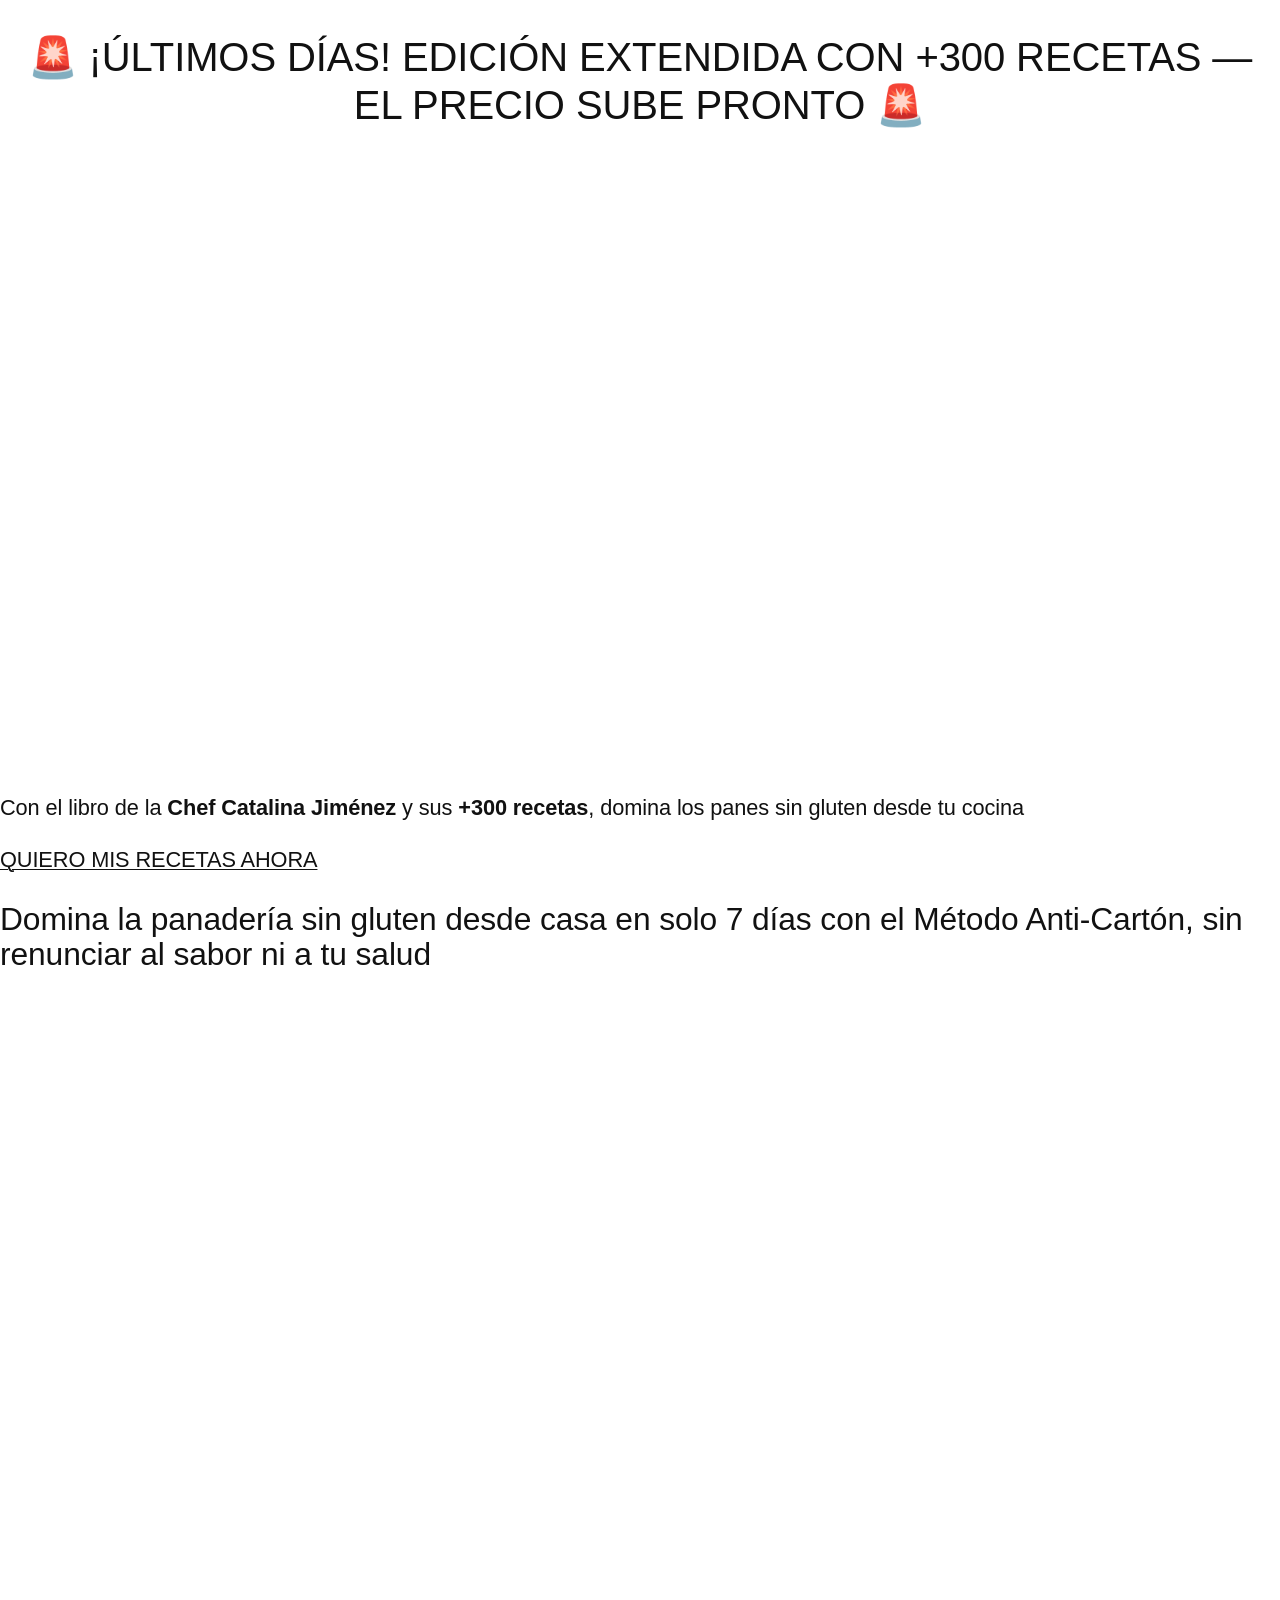
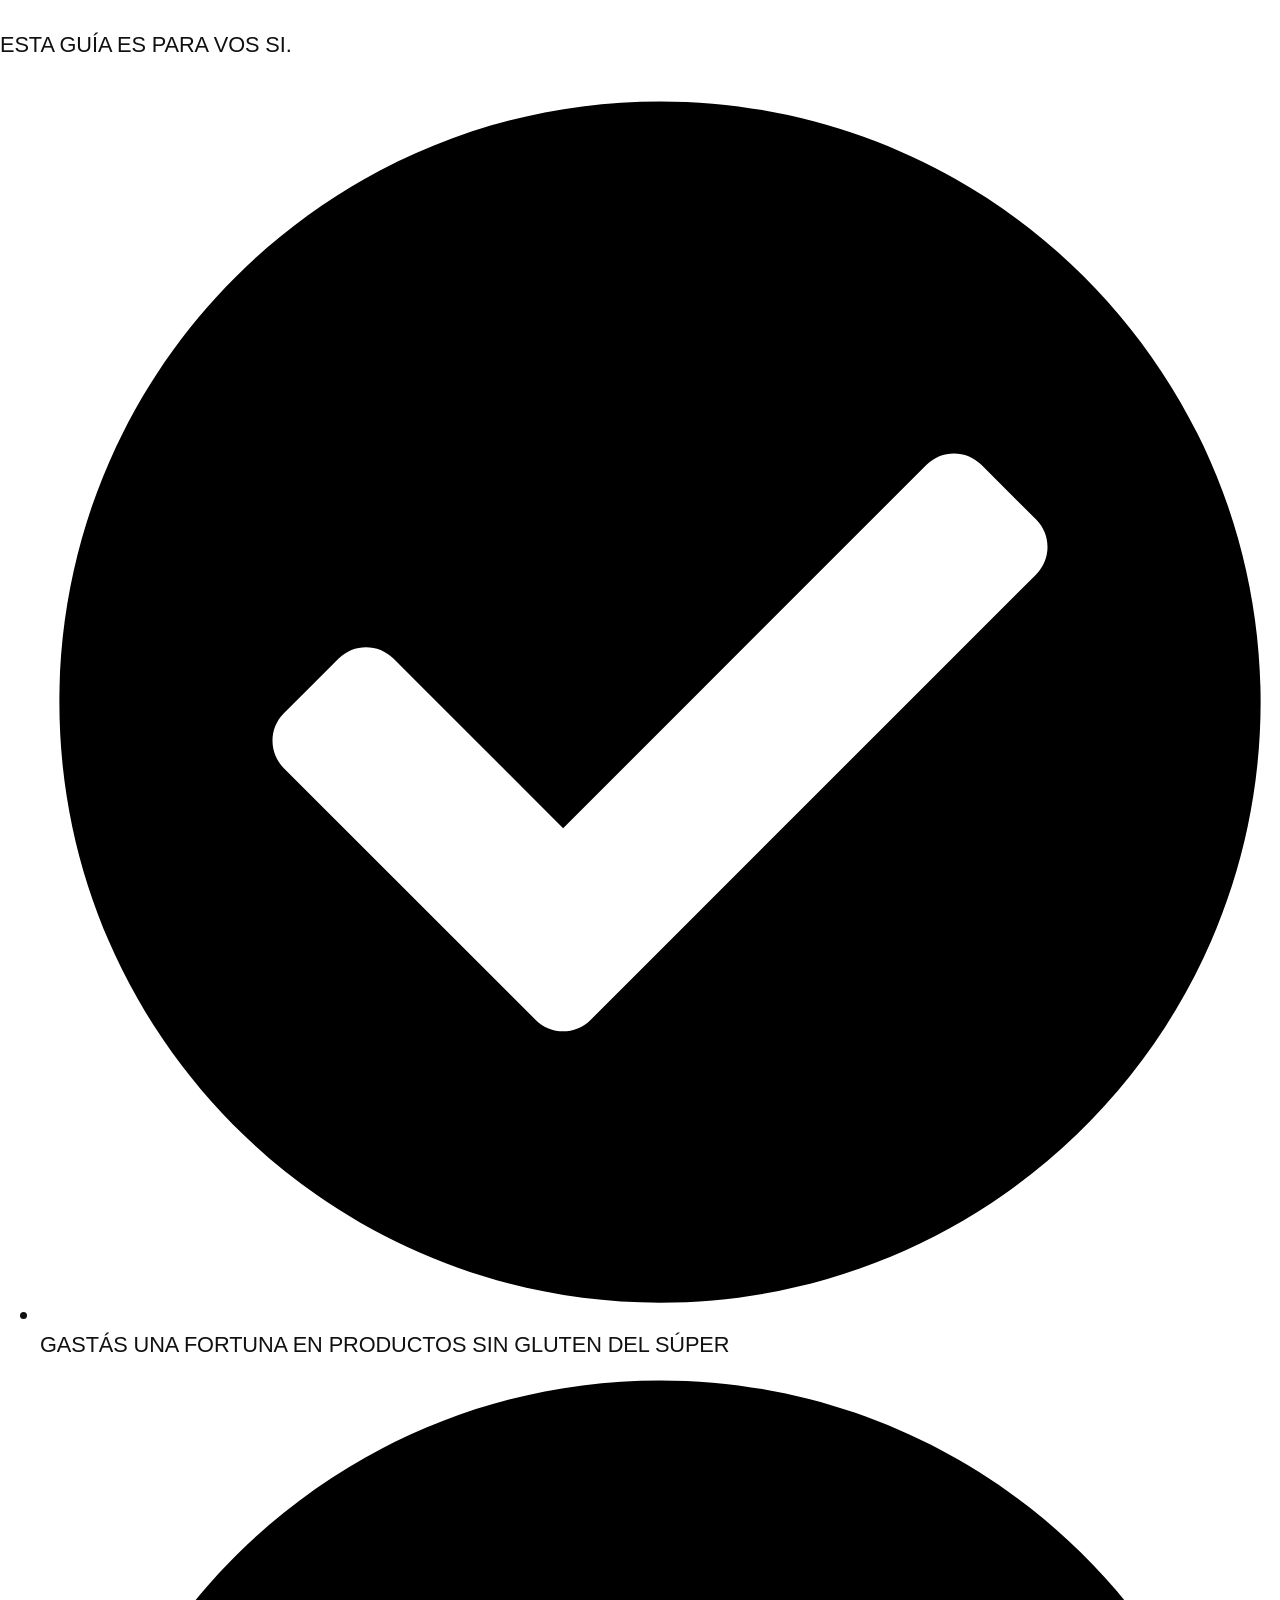
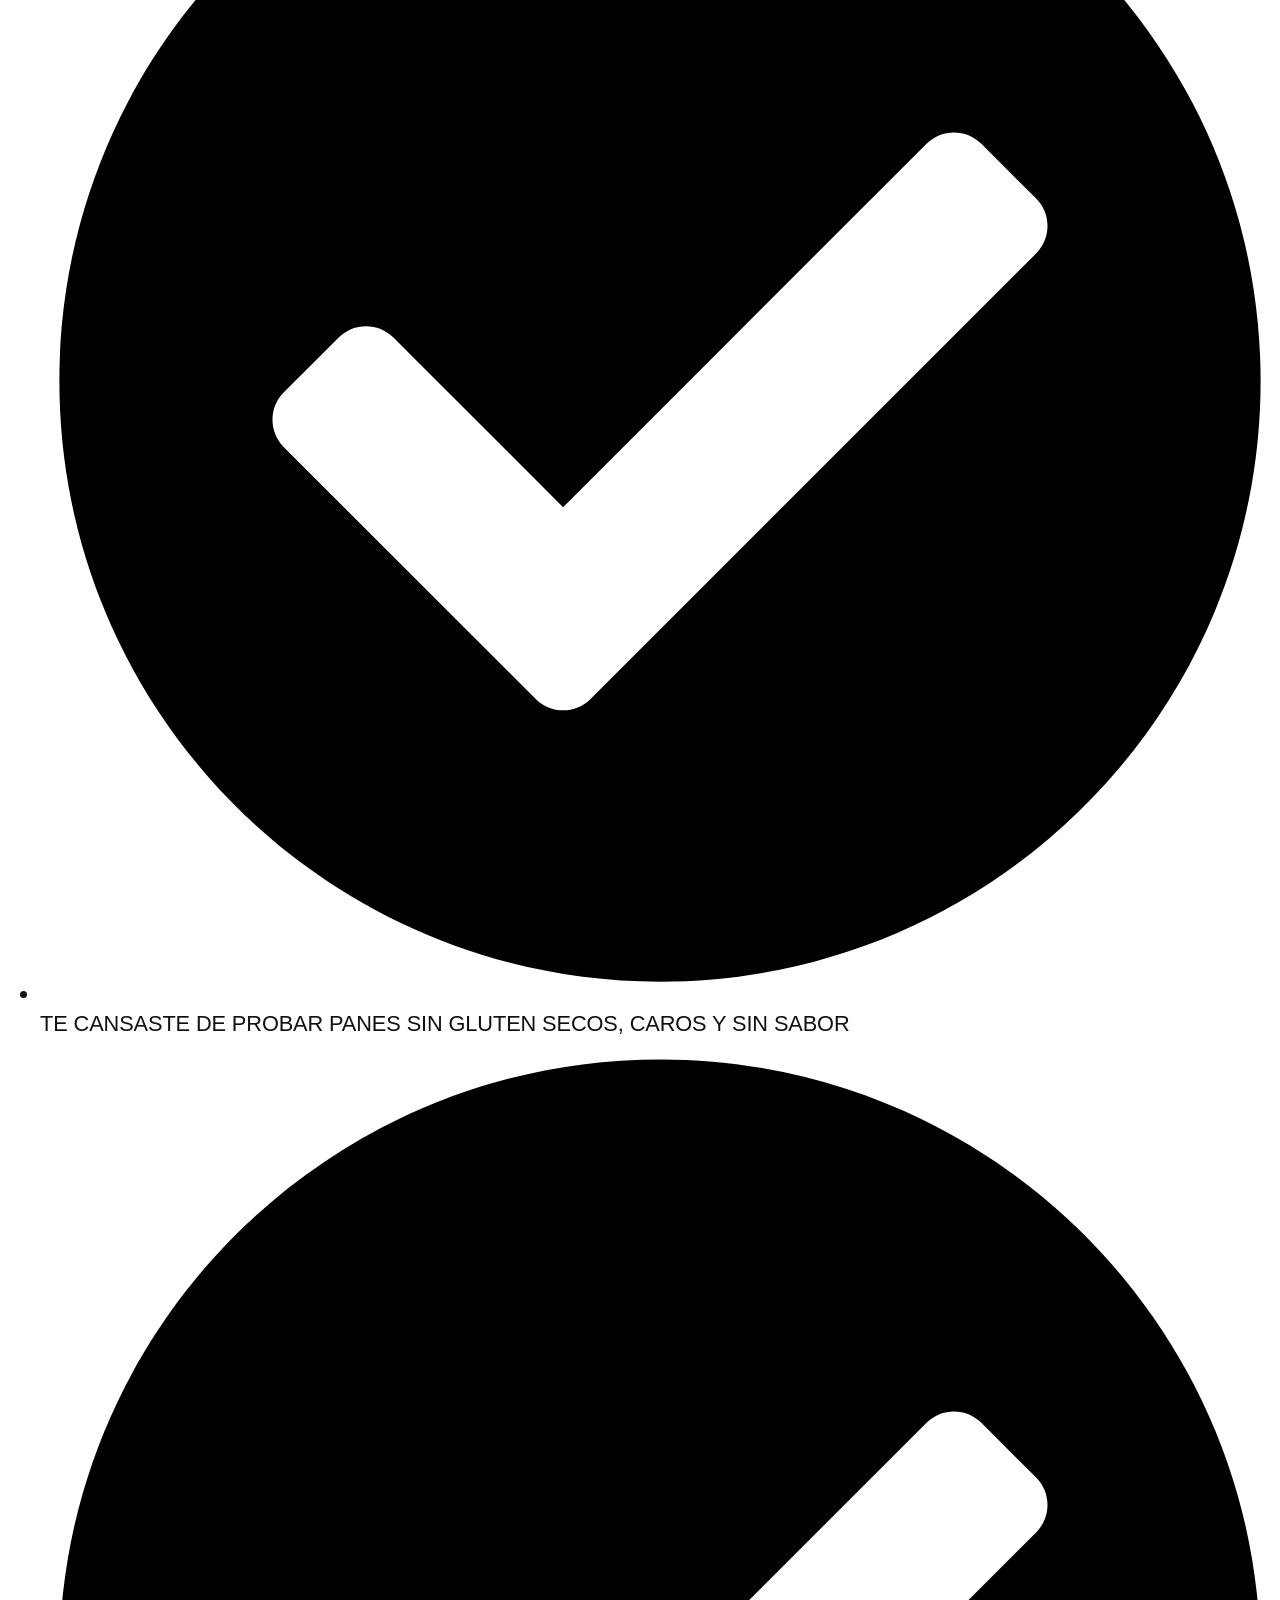
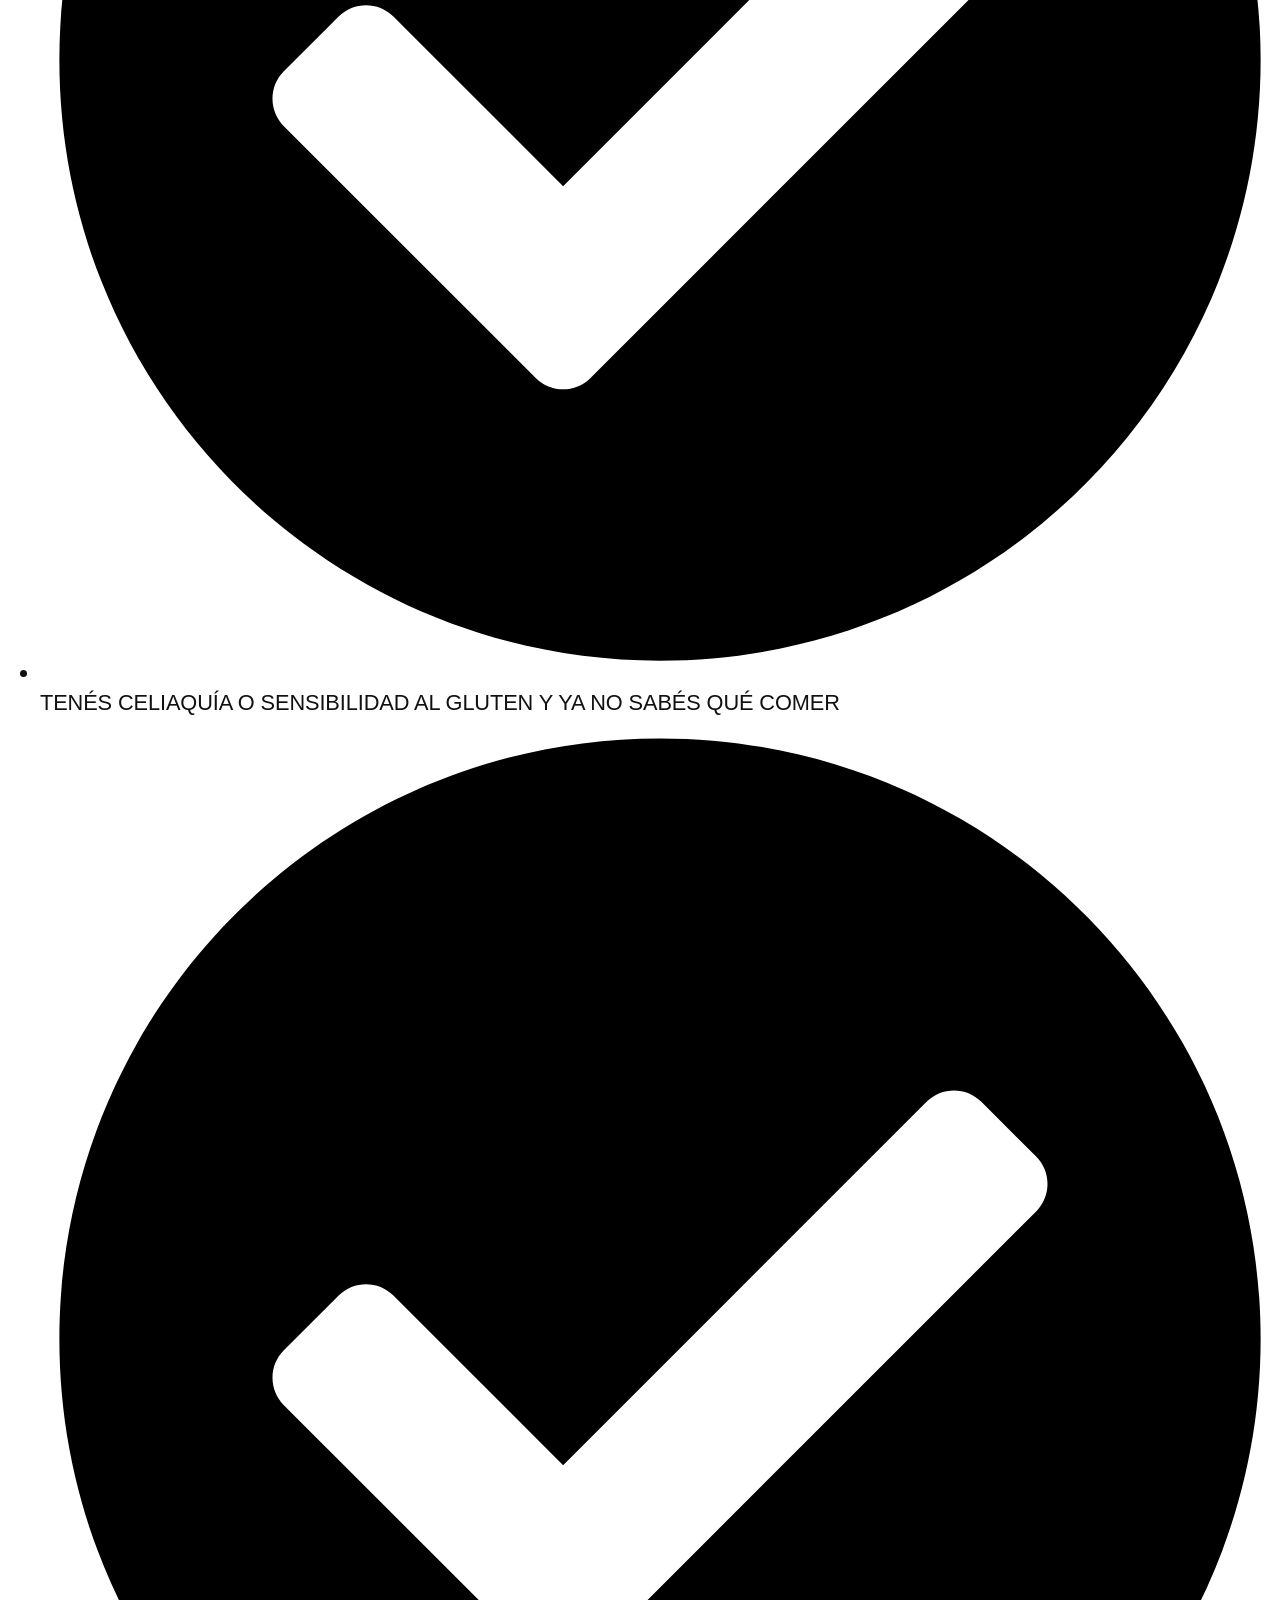
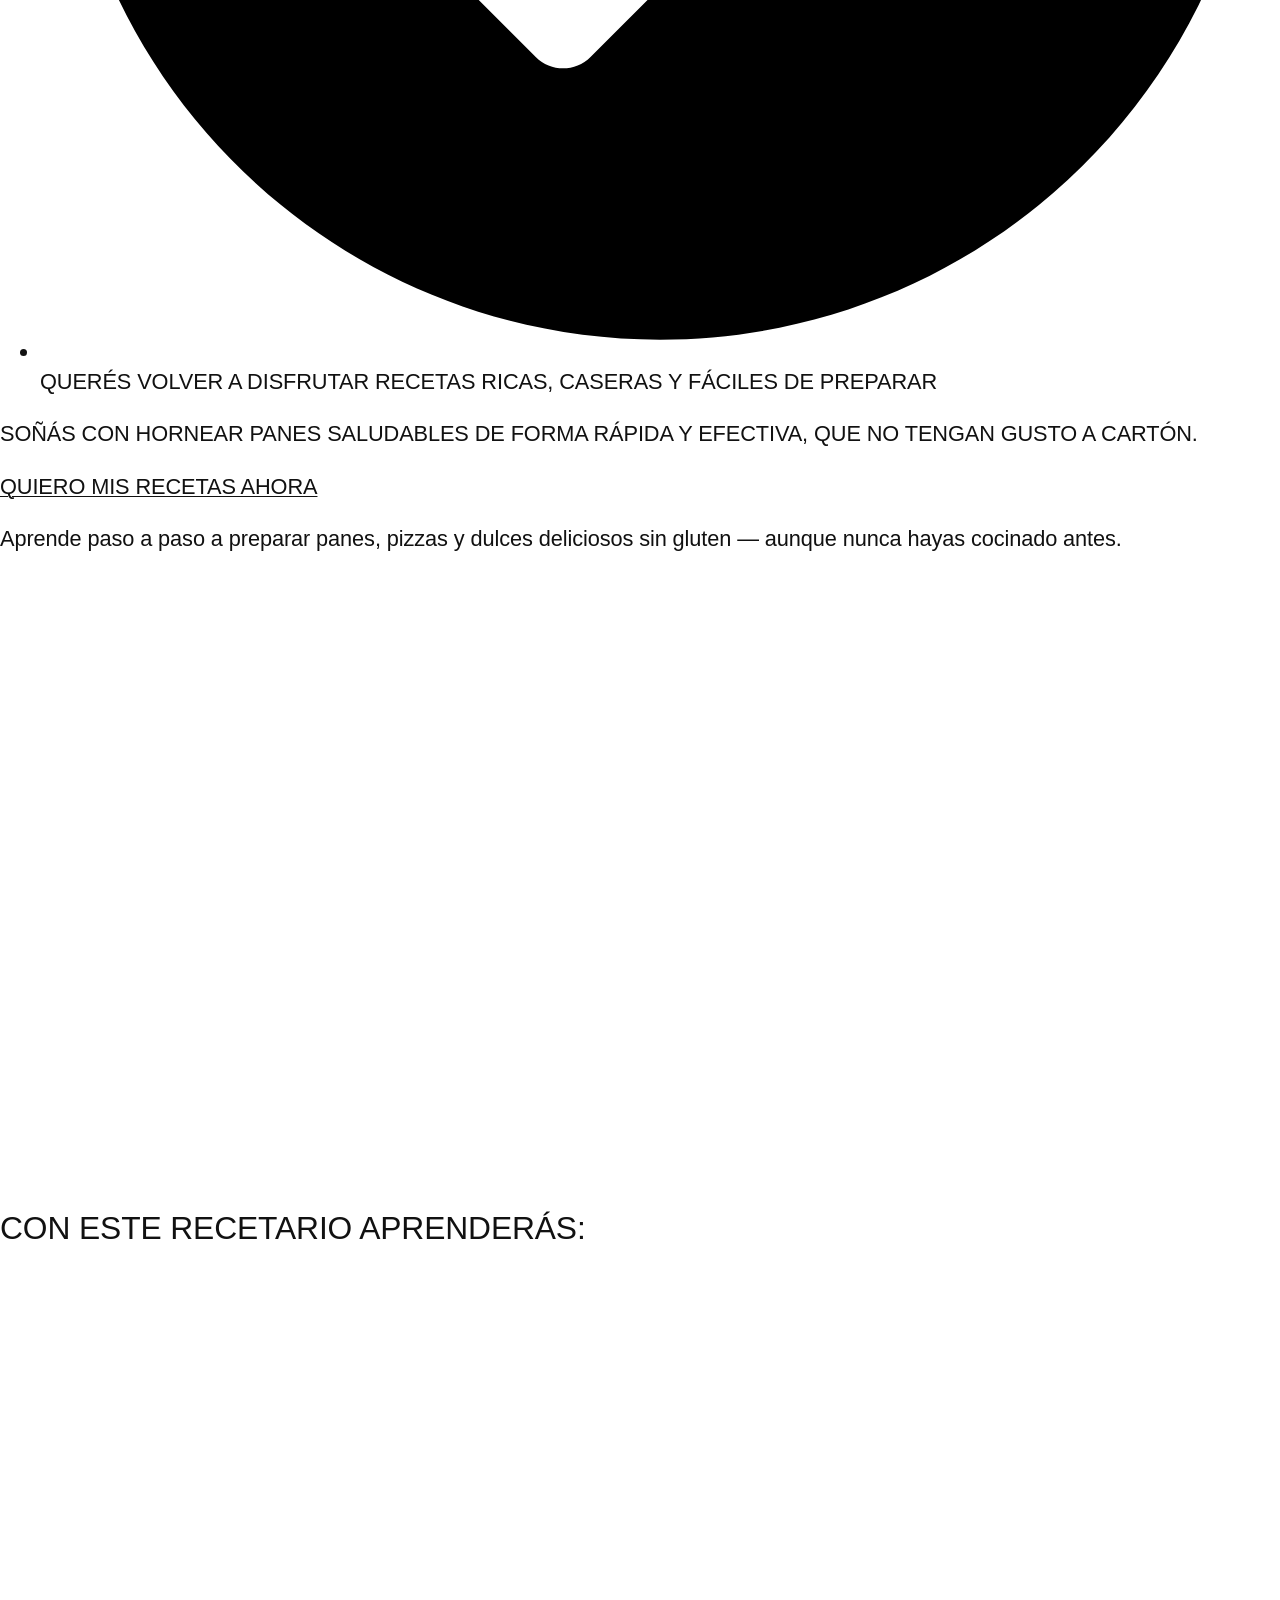
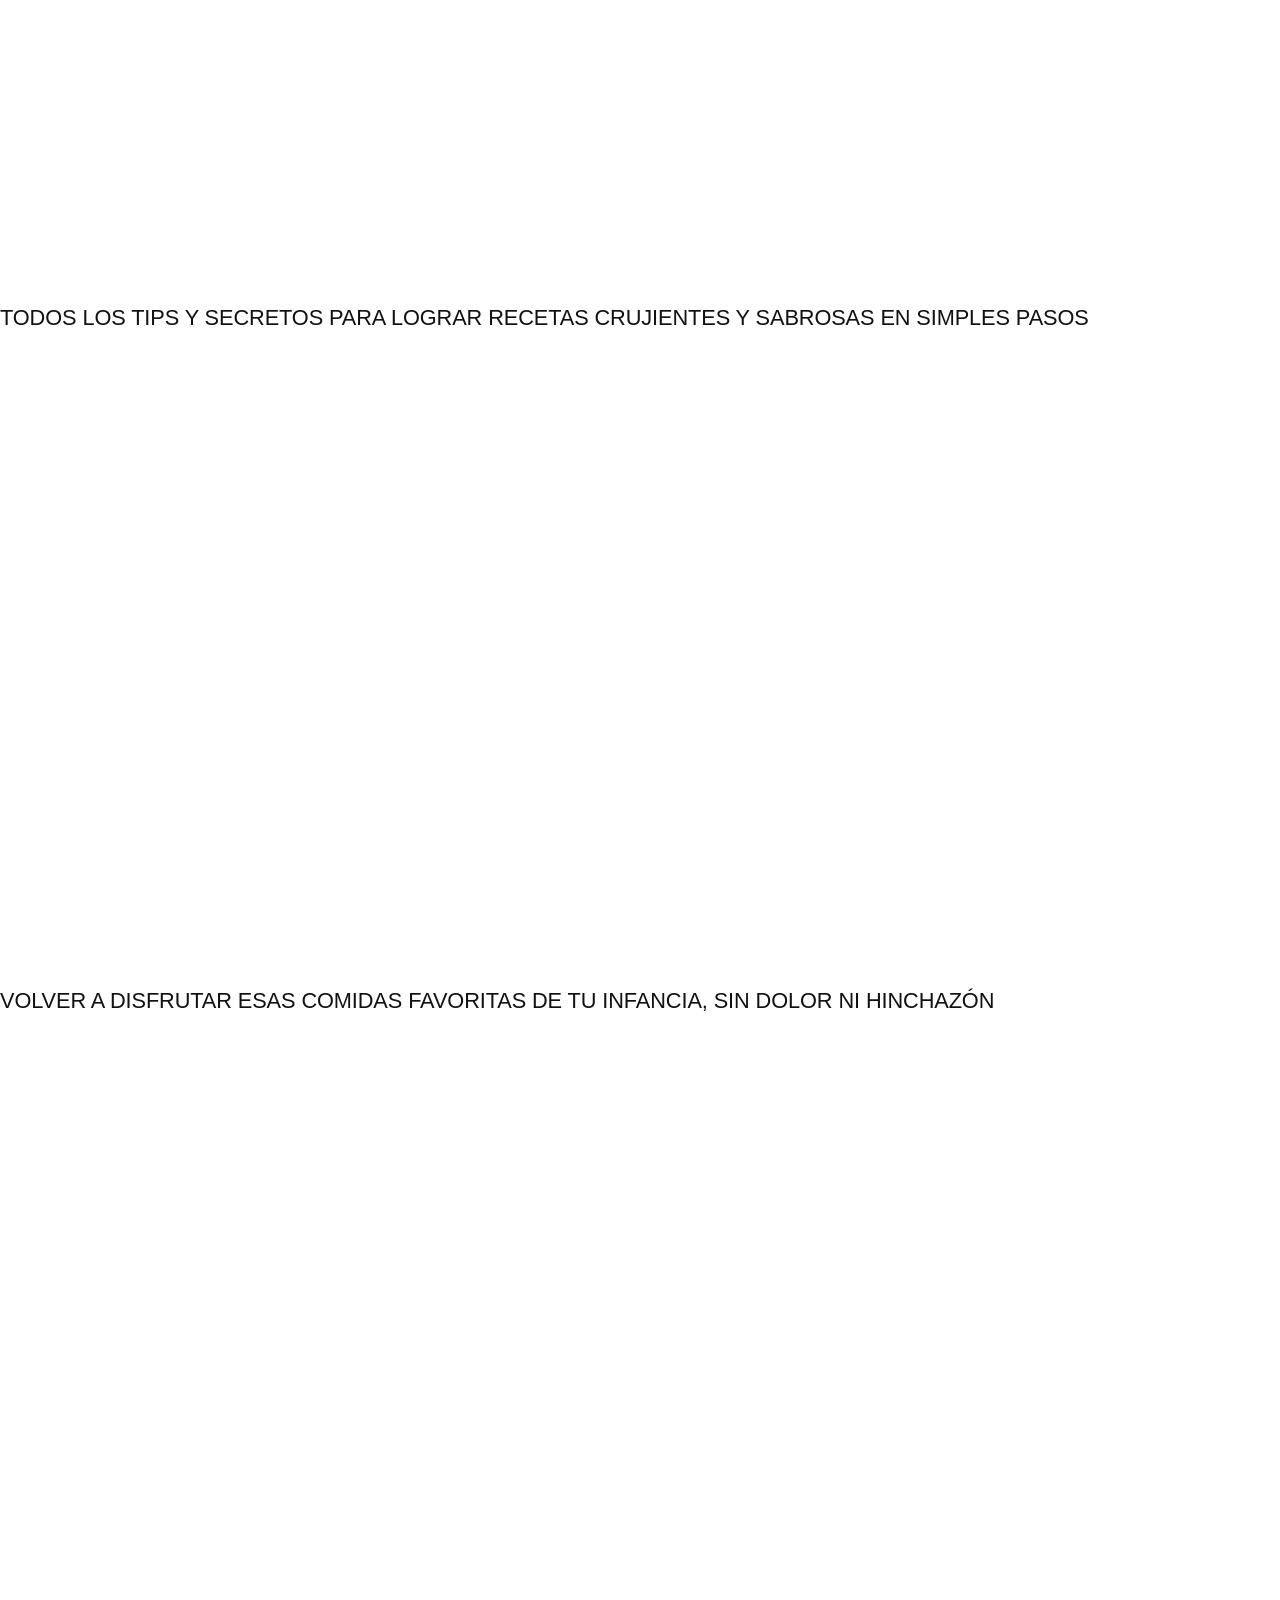
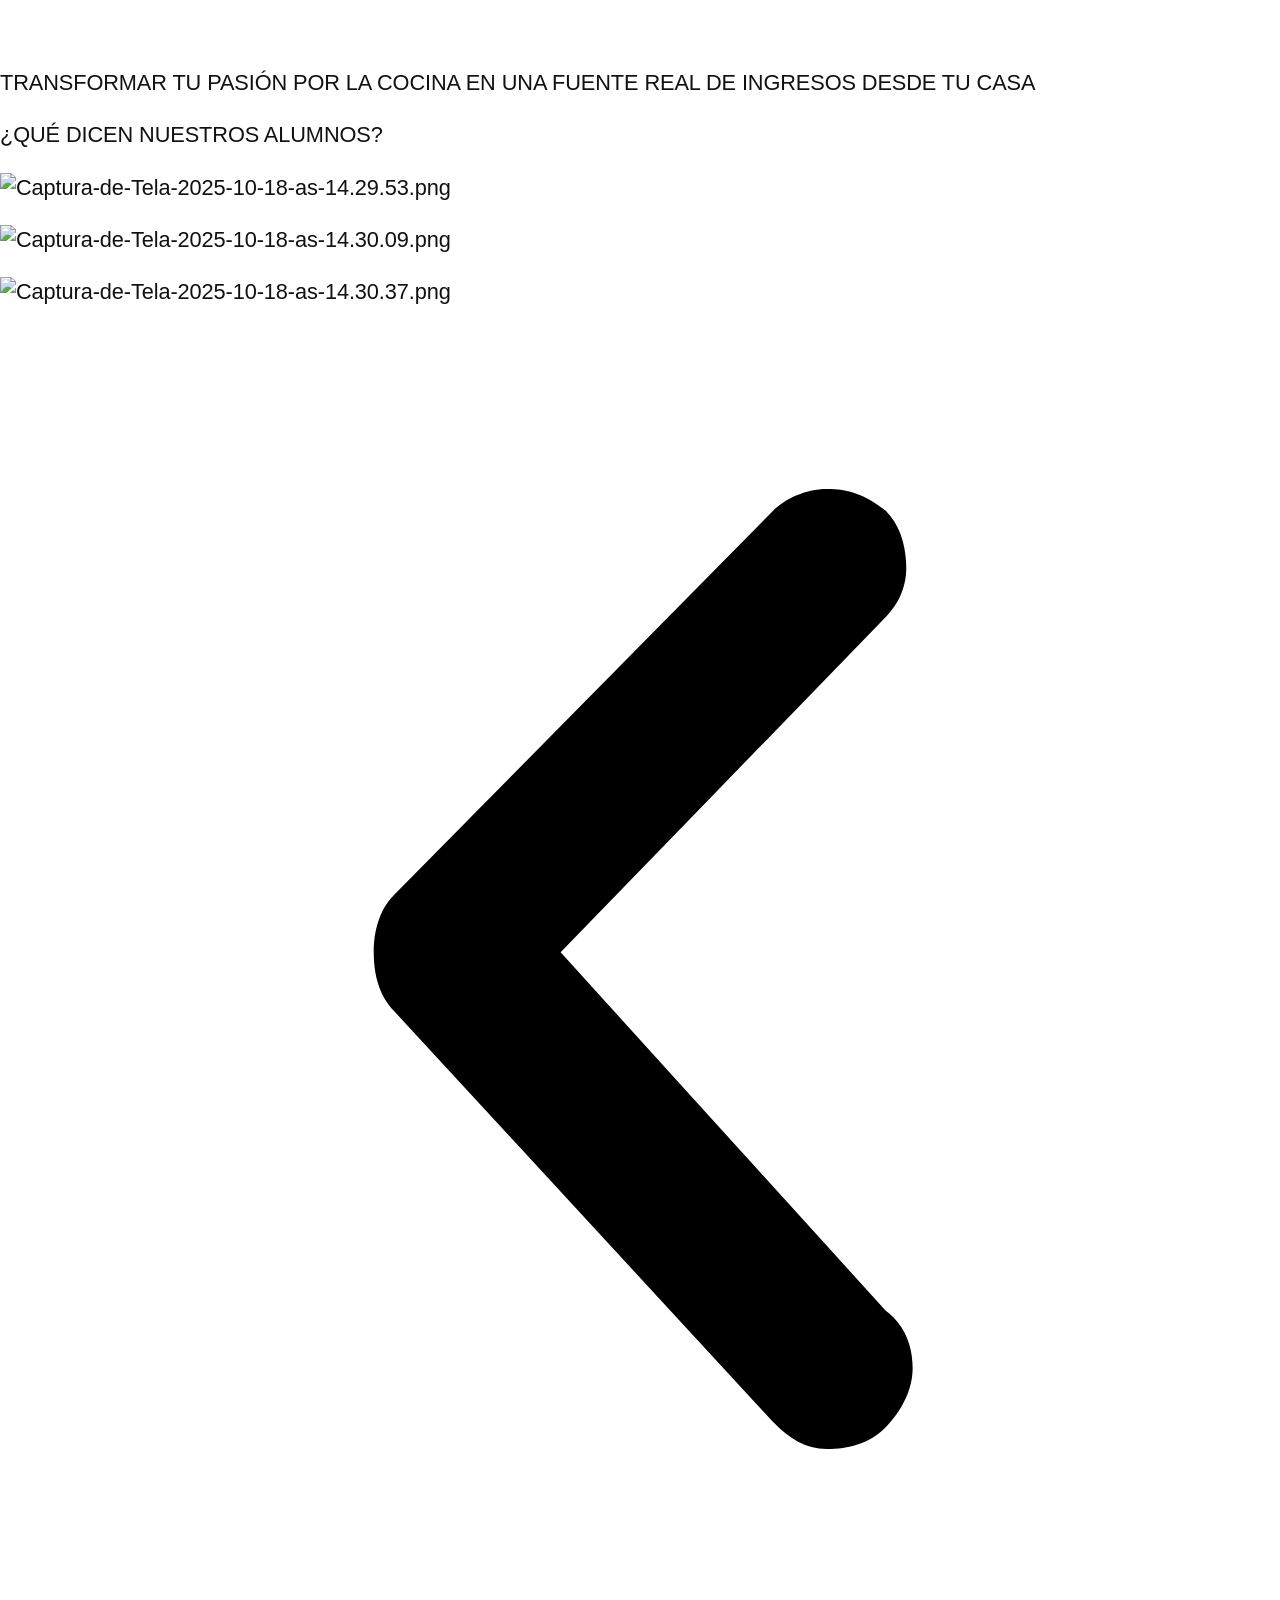
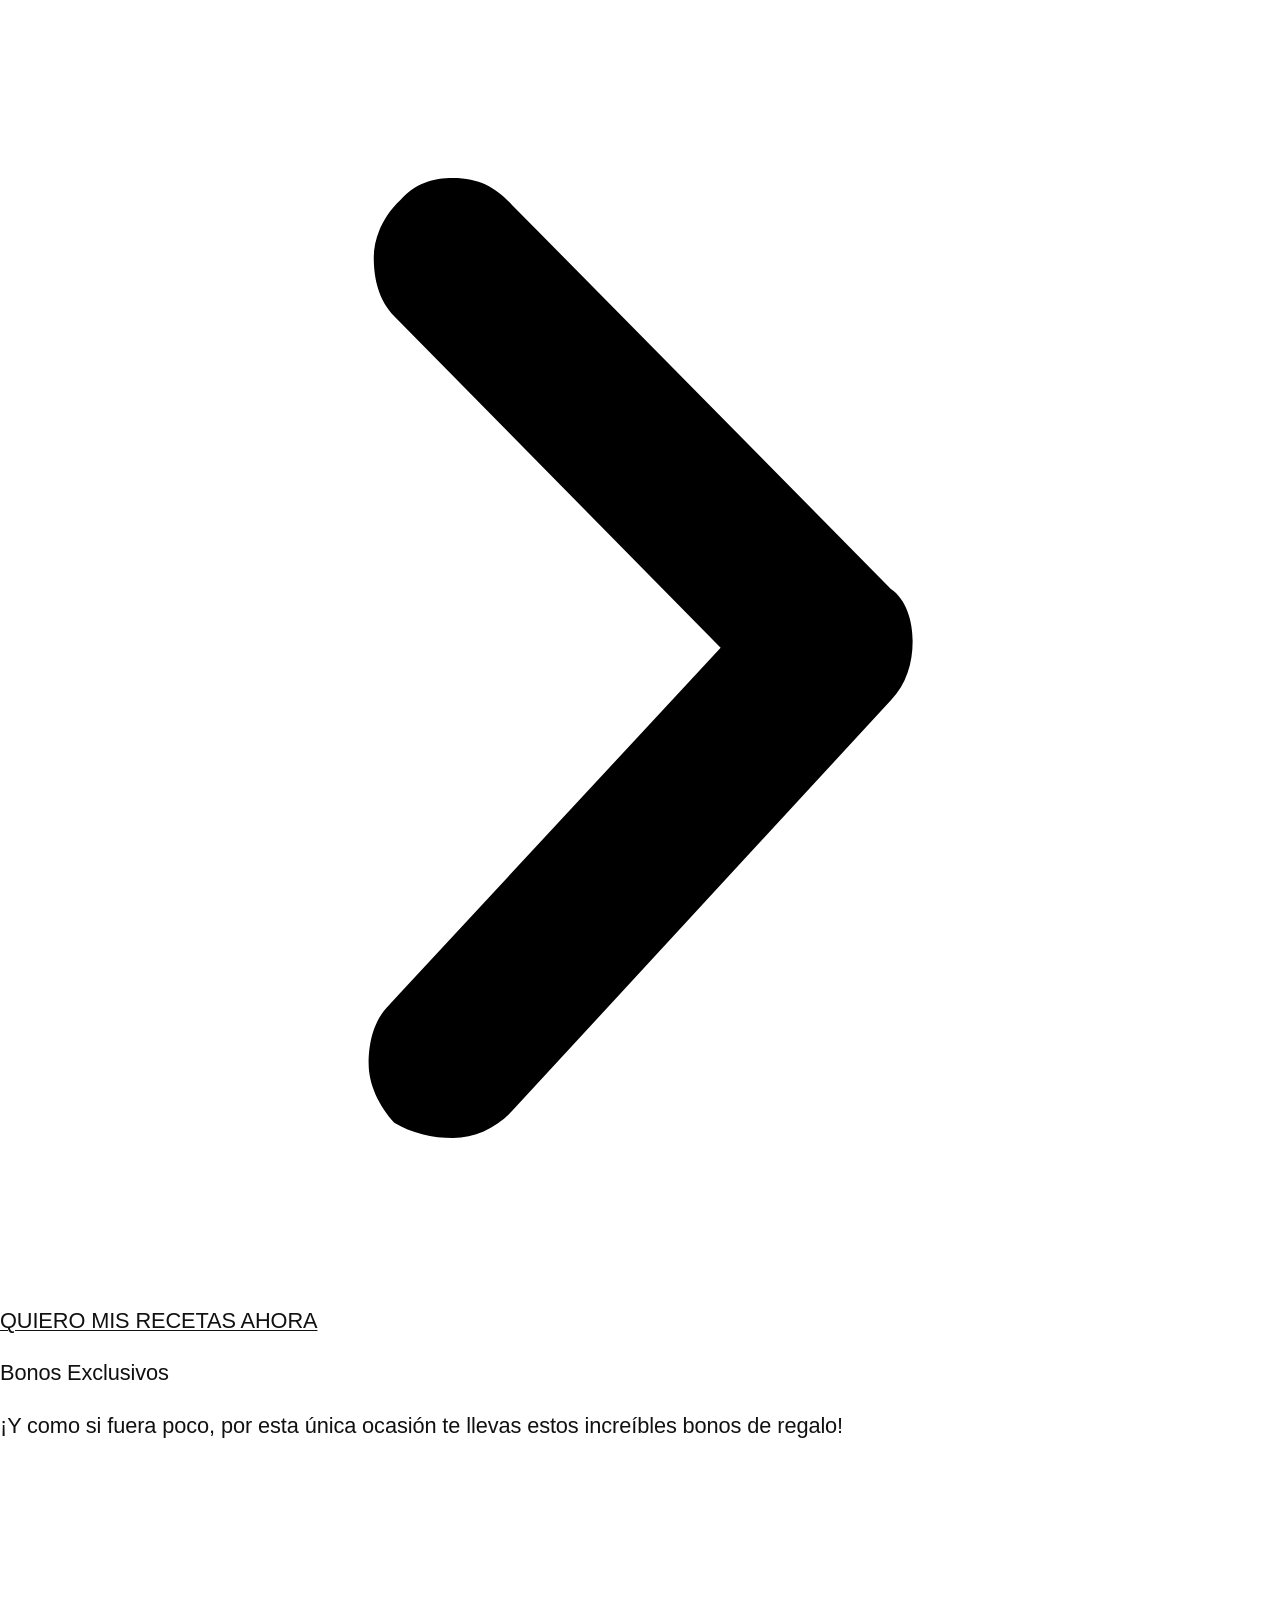
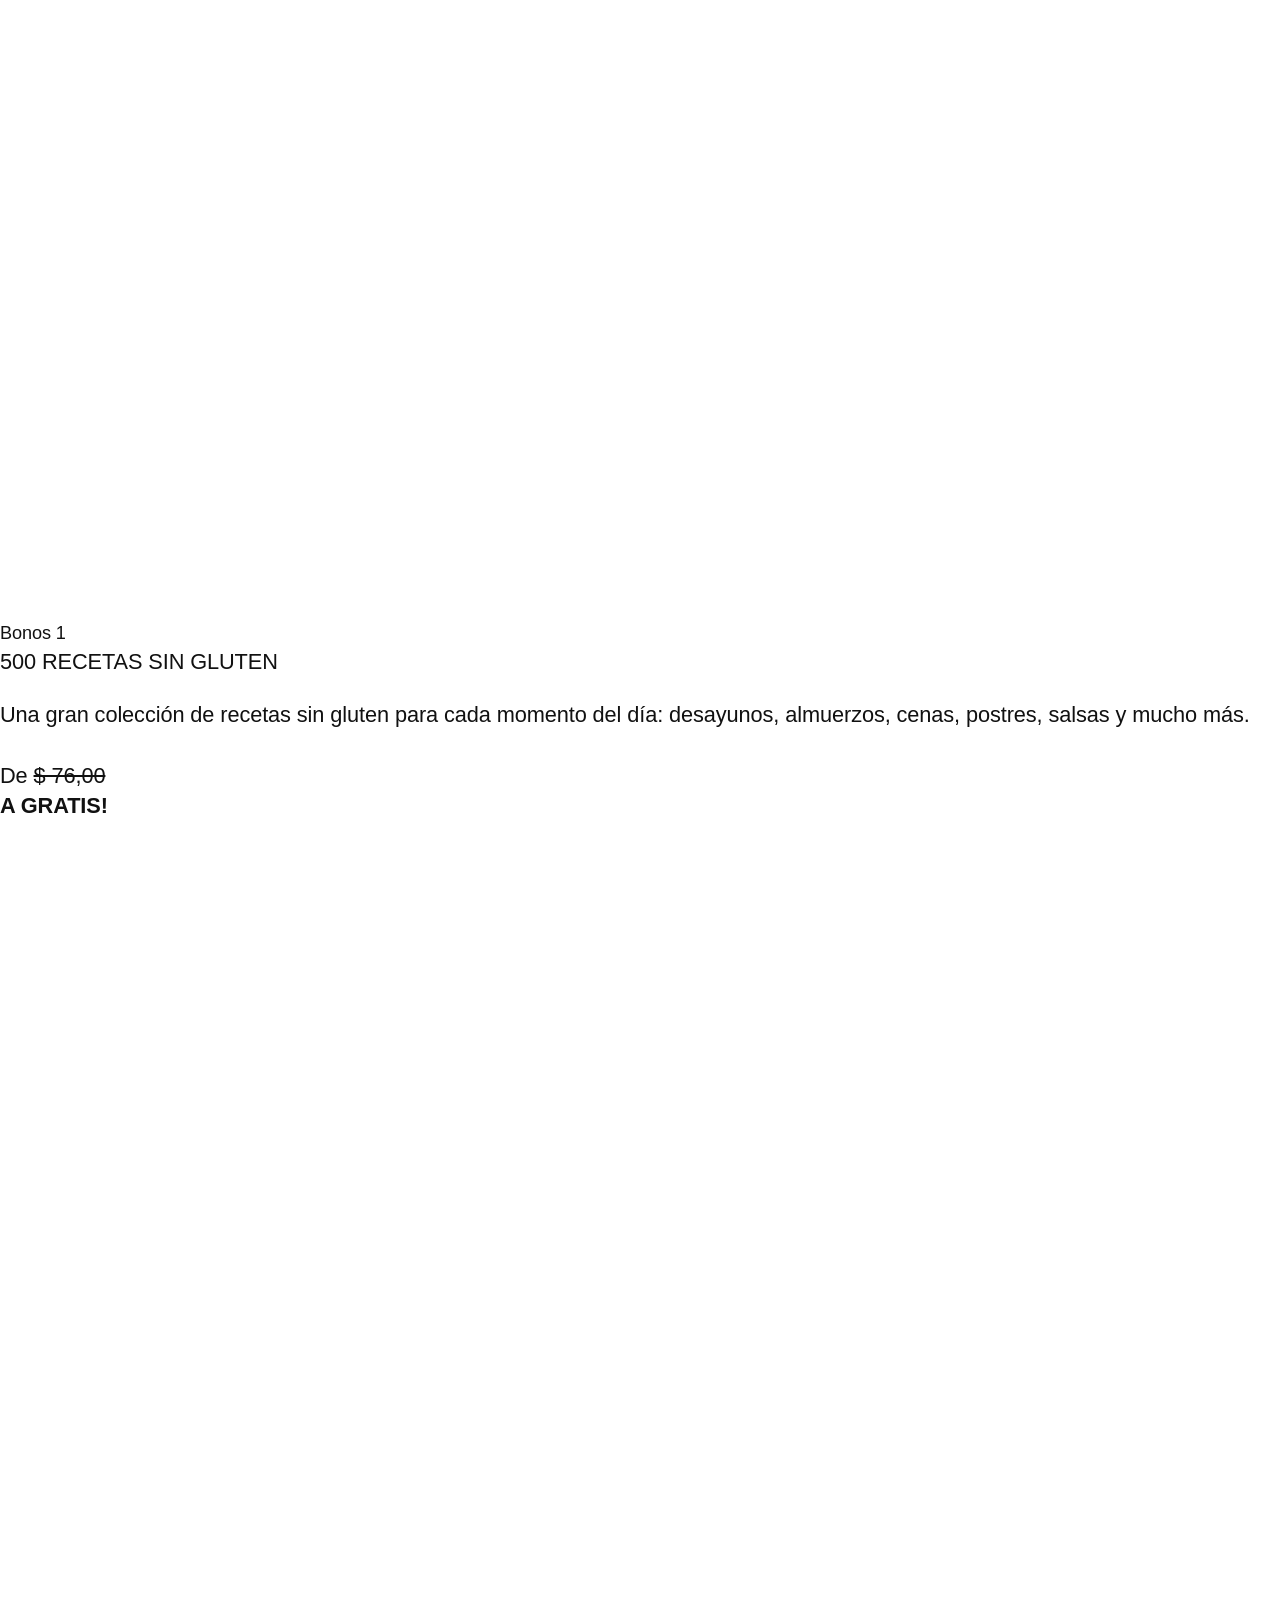
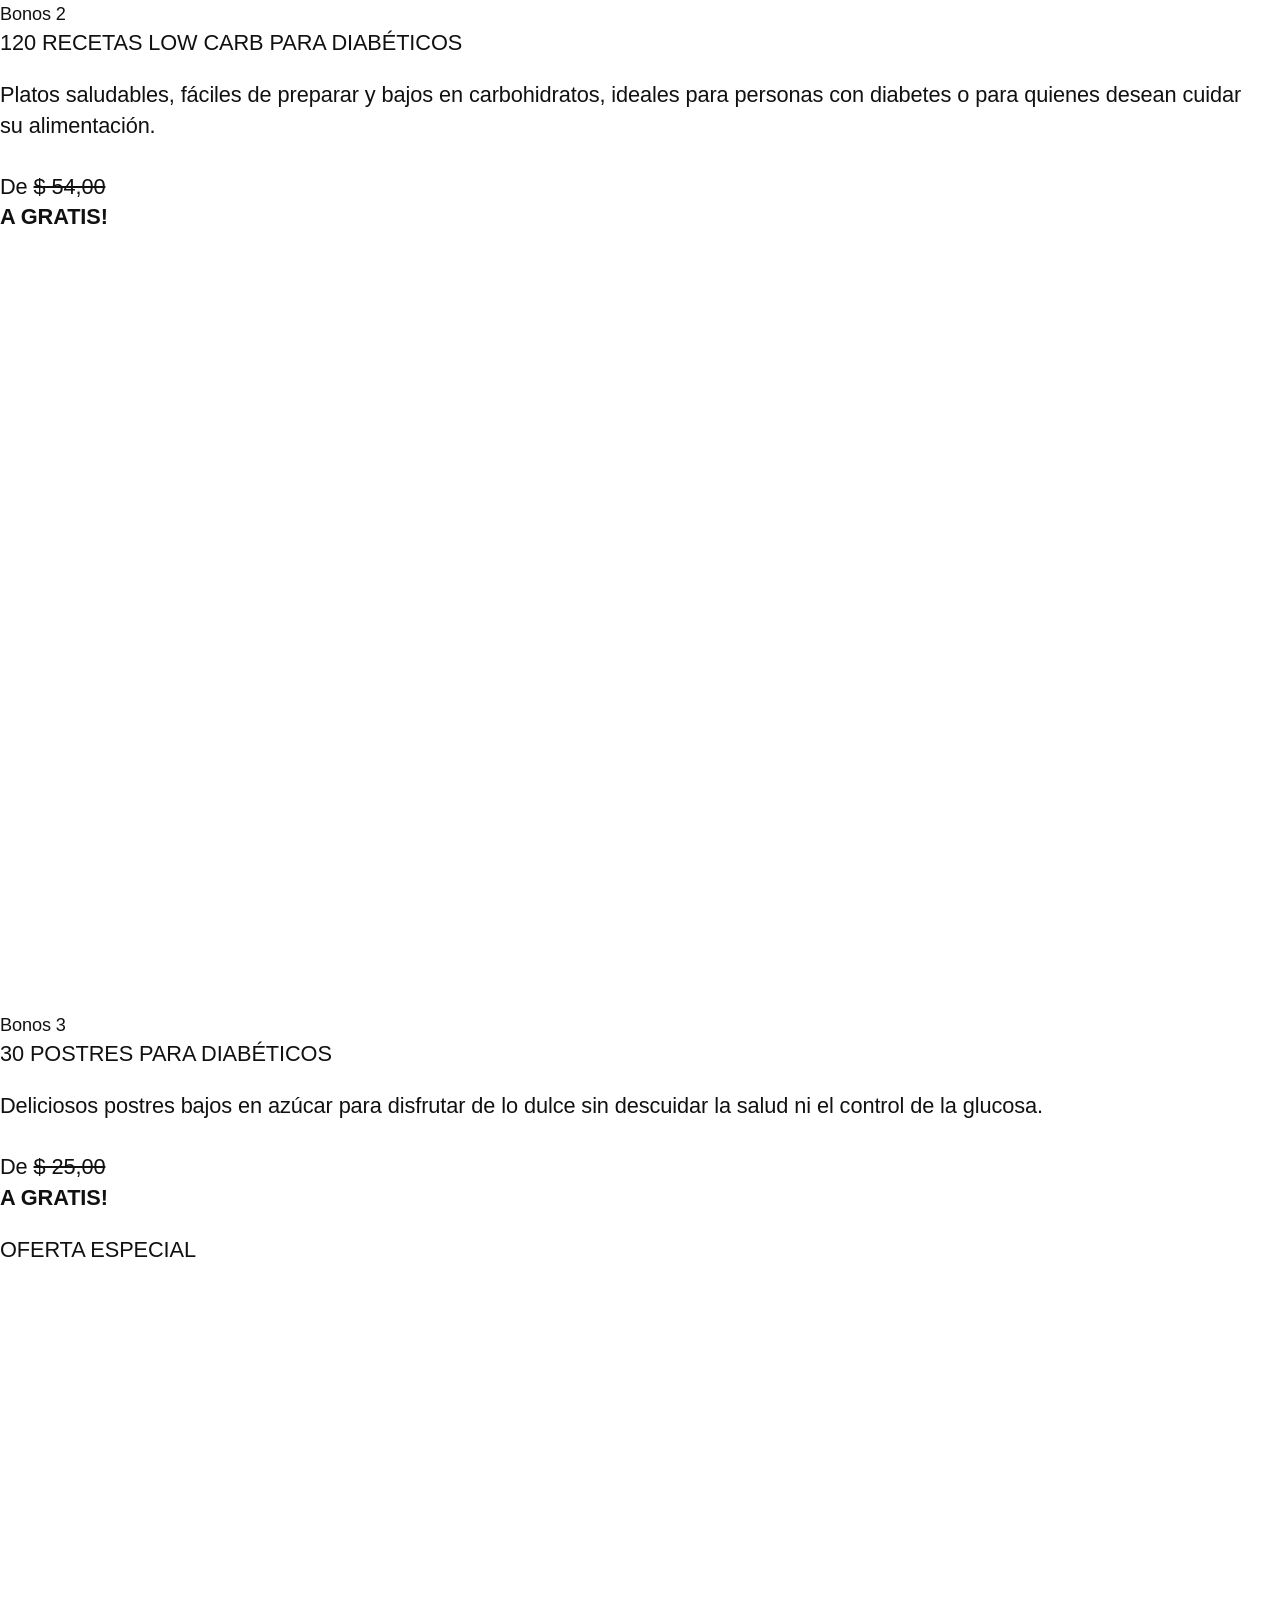
==== commit f067c74e: "Fix mobile responsiveness, heading overlap, and overflow in index.html" ====
--- a/index.html
+++ b/index.html
@@ -189,6 +189,49 @@
     document.head.appendChild(script);
 })();
 </script>
+	<!-- Mobile Responsiveness Fixes -->
+	<style>
+		html, body {
+			max-width: 100vw !important;
+			overflow-x: hidden !important;
+			width: 100% !important;
+		}
+		
+		/* Fix Heading Overlap and Size */
+		.elementor-element-7ba01da3 .elementor-heading-title {
+			font-size: clamp(1.2rem, 5vw, 2.5rem) !important;
+			line-height: 1.2 !important;
+			padding: 0 10px !important;
+			text-align: center !important;
+			word-wrap: break-word !important;
+		}
+
+		/* Fix Image Grid/Containers on Mobile */
+		@media (max-width: 767px) {
+			.e-con-inner, .e-con {
+				padding-left: 15px !important;
+				padding-right: 15px !important;
+				width: 100% !important;
+				max-width: 100vw !important;
+			}
+			
+			.elementor-widget-heading {
+				margin-bottom: 20px !important;
+			}
+
+			/* Ensure buttons don't overflow */
+			.elementor-button {
+				white-space: normal !important;
+				height: auto !important;
+				padding: 15px 20px !important;
+			}
+		}
+
+		/* Fix Floating Widget/Close Button Overlap */
+		[class*="close"], [class*="x-mark"], .elementor-button-dismiss {
+			z-index: 9999 !important;
+		}
+	</style>
 </head>
 <body class="wp-singular page-template page-template-elementor_canvas page page-id-8 wp-embed-responsive wp-theme-twentytwentyfive elementor-default elementor-template-canvas elementor-kit-5 elementor-page elementor-page-8">
 			<div data-elementor-type="wp-page" data-elementor-id="8" class="elementor elementor-8" data-elementor-post-type="page">
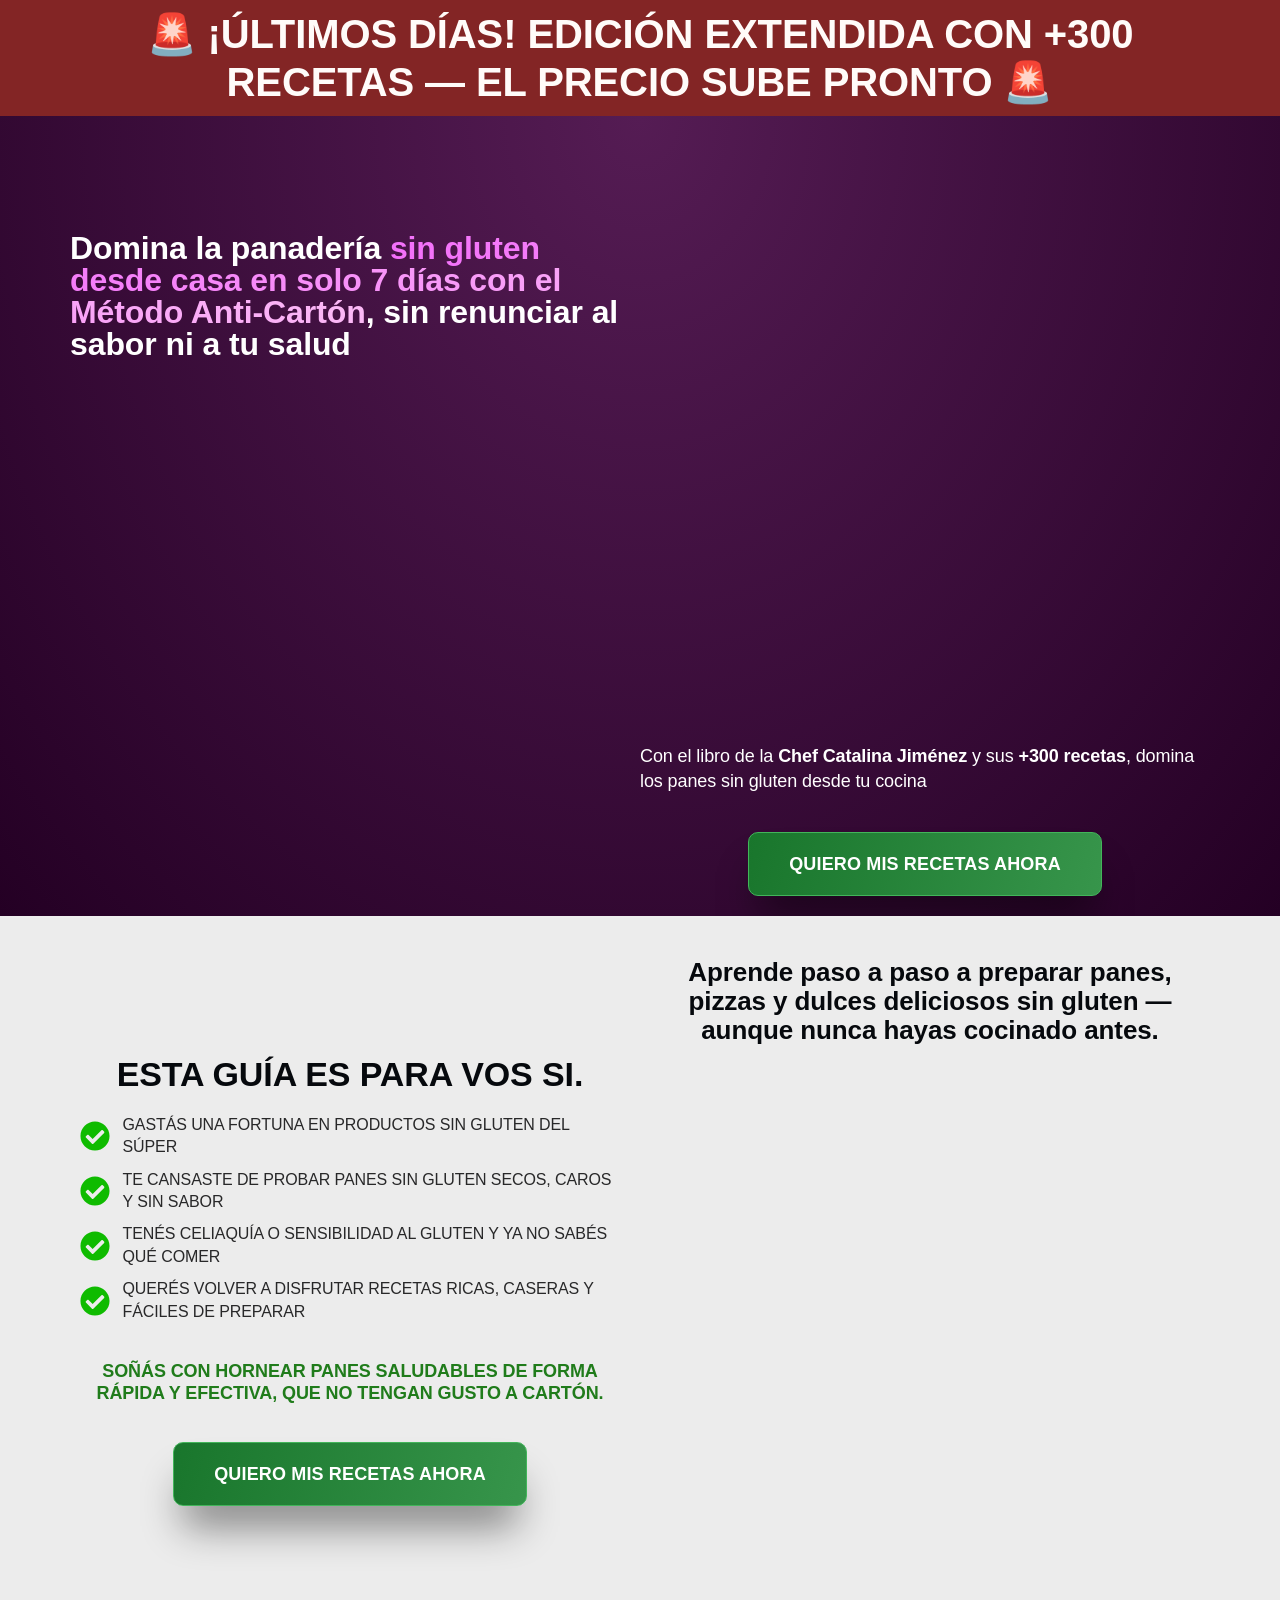
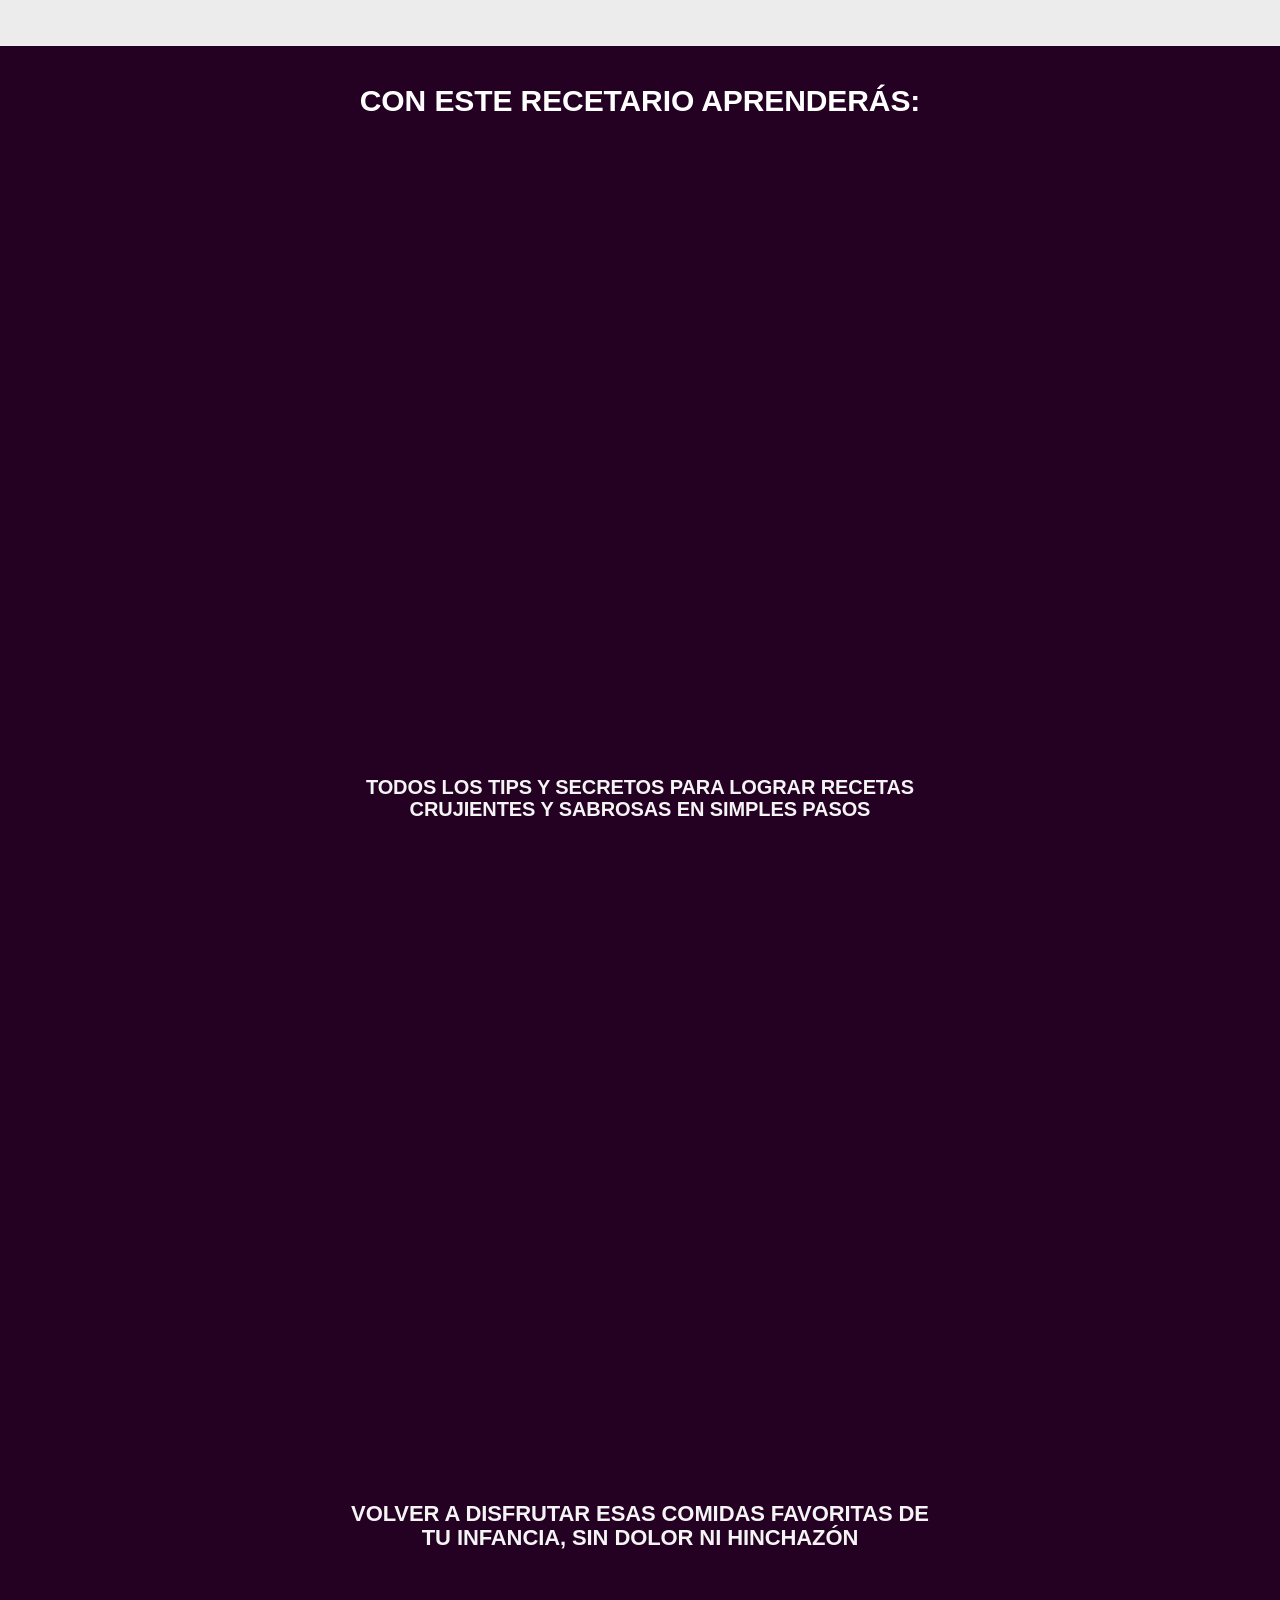
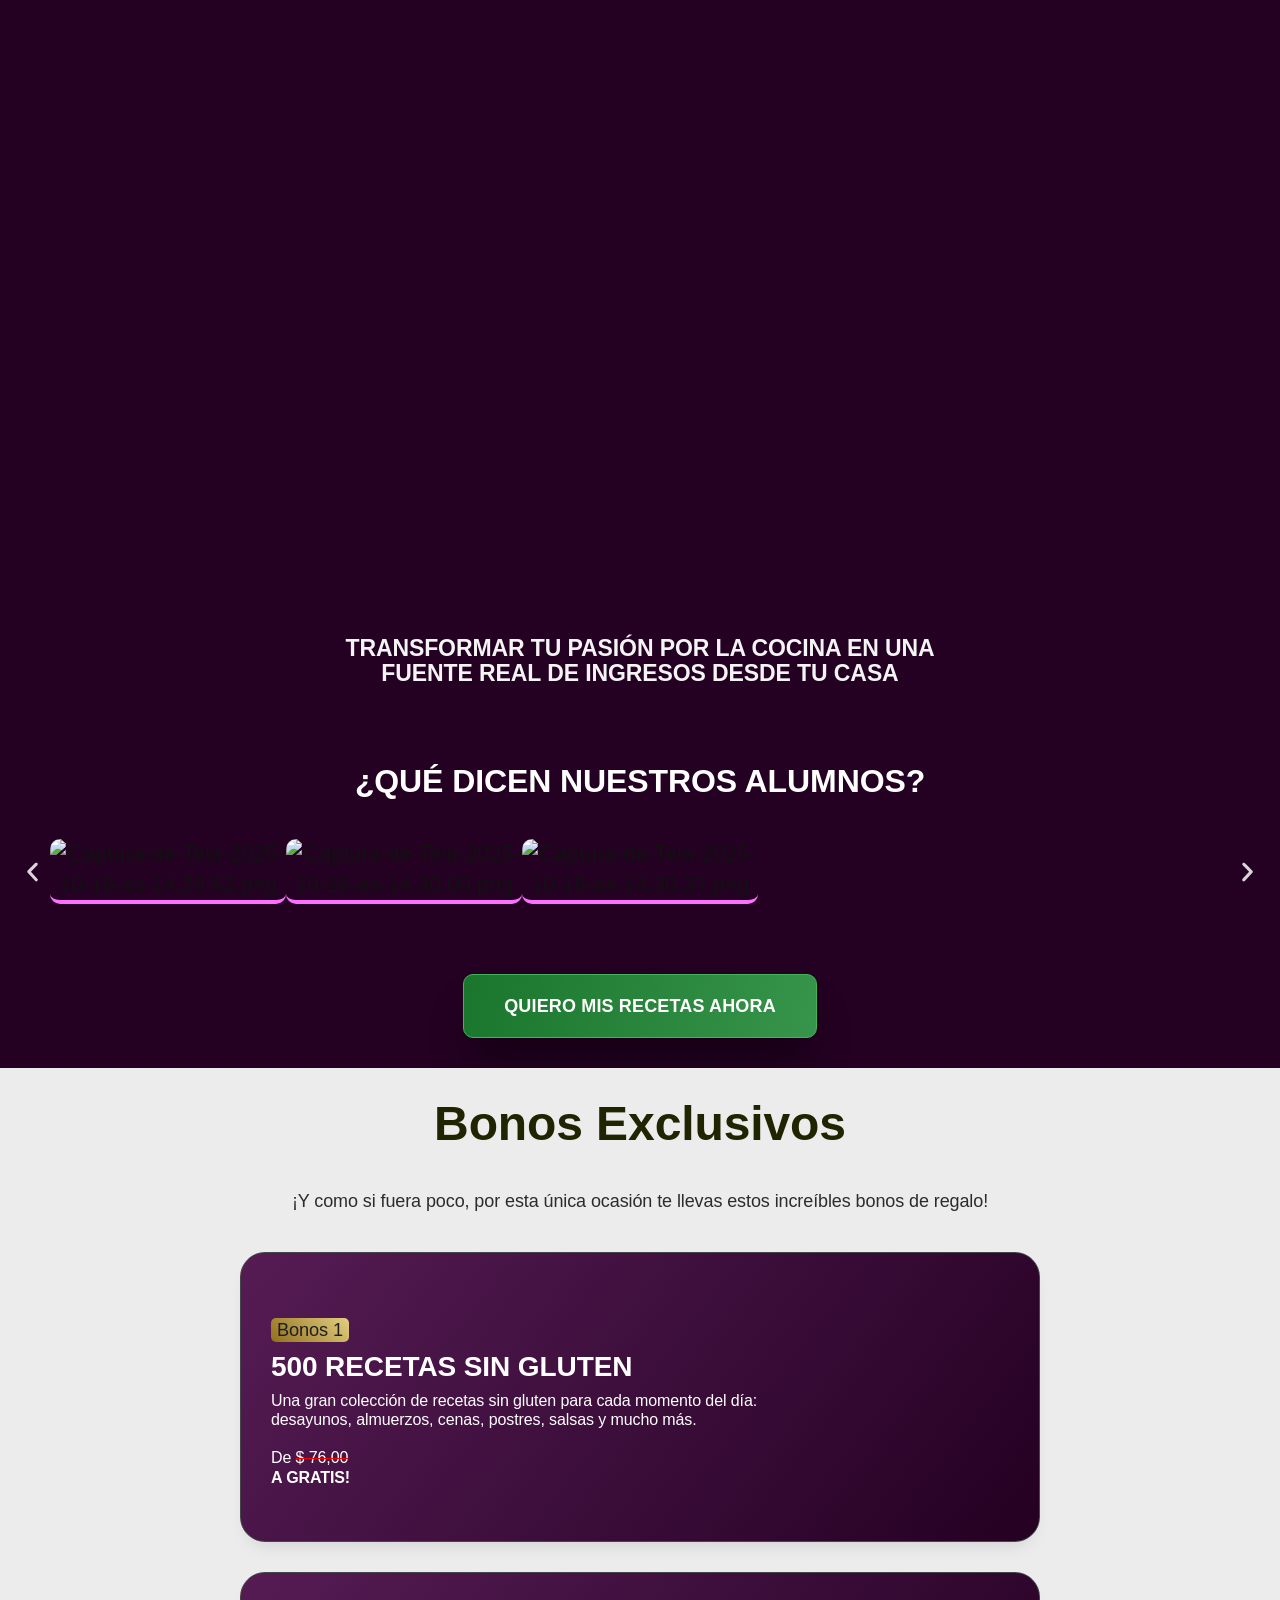
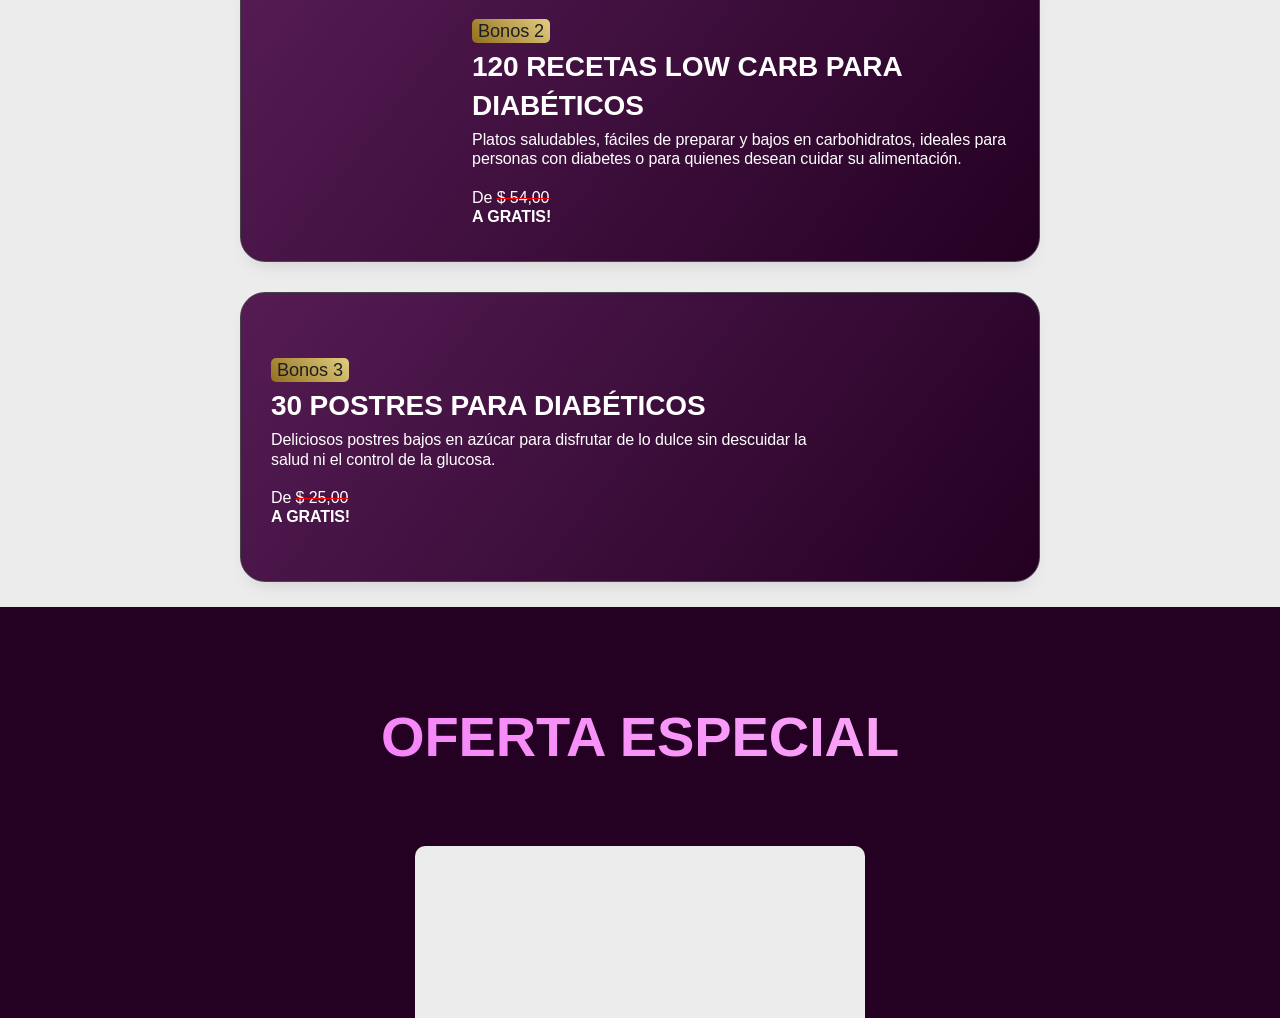
==== commit 5a9adcce: "Emergency fix: localize CSS to fix 404 and solve mobile overlap" ====
--- a/index.html
+++ b/index.html
@@ -2,7 +2,8 @@
 <html lang="pt-BR">
 <head><meta charset="UTF-8"><script>if(navigator.userAgent.match(/MSIE|Internet Explorer/i)||navigator.userAgent.match(/Trident\/7\..*?rv:11/i)){var href=document.location.href;if(!href.match(/[?&]nowprocket/)){if(href.indexOf("?")==-1){if(href.indexOf("#")==-1){document.location.href=href+"?nowprocket=1"}else{document.location.href=href.replace("#","?nowprocket=1#")}}else{if(href.indexOf("#")==-1){document.location.href=href+"&nowprocket=1"}else{document.location.href=href.replace("#","&nowprocket=1#")}}}}</script><script>class RocketLazyLoadScripts{constructor(e){this.triggerEvents=e,this.eventOptions={passive:!0},this.userEventListener=this.triggerListener.bind(this),this.delayedScripts={normal:[],async:[],defer:[]},this.allJQueries=[]}_addUserInteractionListener(e){this.triggerEvents.forEach((t=>window.addEventListener(t,e.userEventListener,e.eventOptions)))}_removeUserInteractionListener(e){this.triggerEvents.forEach((t=>window.removeEventListener(t,e.userEventListener,e.eventOptions)))}triggerListener(){this._removeUserInteractionListener(this),"loading"===document.readyState?document.addEventListener("DOMContentLoaded",this._loadEverythingNow.bind(this)):this._loadEverythingNow()}async _loadEverythingNow(){this._delayEventListeners(),this._delayJQueryReady(this),this._handleDocumentWrite(),this._registerAllDelayedScripts(),this._preloadAllScripts(),await this._loadScriptsFromList(this.delayedScripts.normal),await this._loadScriptsFromList(this.delayedScripts.defer),await this._loadScriptsFromList(this.delayedScripts.async),await this._triggerDOMContentLoaded(),await this._triggerWindowLoad(),window.dispatchEvent(new Event("rocket-allScriptsLoaded"))}_registerAllDelayedScripts(){document.querySelectorAll("script[type=rocketlazyloadscript]").forEach((e=>{e.hasAttribute("src")?e.hasAttribute("async")&&!1!==e.async?this.delayedScripts.async.push(e):e.hasAttribute("defer")&&!1!==e.defer||"module"===e.getAttribute("data-rocket-type")?this.delayedScripts.defer.push(e):this.delayedScripts.normal.push(e):this.delayedScripts.normal.push(e)}))}async _transformScript(e){return await this._requestAnimFrame(),new Promise((t=>{const n=document.createElement("script");let r;[...e.attributes].forEach((e=>{let t=e.nodeName;"type"!==t&&("data-rocket-type"===t&&(t="type",r=e.nodeValue),n.setAttribute(t,e.nodeValue))})),e.hasAttribute("src")?(n.addEventListener("load",t),n.addEventListener("error",t)):(n.text=e.text,t()),e.parentNode.replaceChild(n,e)}))}async _loadScriptsFromList(e){const t=e.shift();return t?(await this._transformScript(t),this._loadScriptsFromList(e)):Promise.resolve()}_preloadAllScripts(){var e=document.createDocumentFragment();[...this.delayedScripts.normal,...this.delayedScripts.defer,...this.delayedScripts.async].forEach((t=>{const n=t.getAttribute("src");if(n){const t=document.createElement("link");t.href=n,t.rel="preload",t.as="script",e.appendChild(t)}})),document.head.appendChild(e)}_delayEventListeners(){let e={};function t(t,n){!function(t){function n(n){return e[t].eventsToRewrite.indexOf(n)>=0?"rocket-"+n:n}e[t]||(e[t]={originalFunctions:{add:t.addEventListener,remove:t.removeEventListener},eventsToRewrite:[]},t.addEventListener=function(){arguments[0]=n(arguments[0]),e[t].originalFunctions.add.apply(t,arguments)},t.removeEventListener=function(){arguments[0]=n(arguments[0]),e[t].originalFunctions.remove.apply(t,arguments)})}(t),e[t].eventsToRewrite.push(n)}function n(e,t){let n=e[t];Object.defineProperty(e,t,{get:()=>n||function(){},set(r){e["rocket"+t]=n=r}})}t(document,"DOMContentLoaded"),t(window,"DOMContentLoaded"),t(window,"load"),t(window,"pageshow"),t(document,"readystatechange"),n(document,"onreadystatechange"),n(window,"onload"),n(window,"onpageshow")}_delayJQueryReady(e){let t=window.jQuery;Object.defineProperty(window,"jQuery",{get:()=>t,set(n){if(n&&n.fn&&!e.allJQueries.includes(n)){n.fn.ready=n.fn.init.prototype.ready=function(t){e.domReadyFired?t.bind(document)(n):document.addEventListener("rocket-DOMContentLoaded",(()=>t.bind(document)(n)))};const t=n.fn.on;n.fn.on=n.fn.init.prototype.on=function(){if(this[0]===window){function e(e){return e.split(" ").map((e=>"load"===e||0===e.indexOf("load.")?"rocket-jquery-load":e)).join(" ")}"string"==typeof arguments[0]||arguments[0]instanceof String?arguments[0]=e(arguments[0]):"object"==typeof arguments[0]&&Object.keys(arguments[0]).forEach((t=>{delete Object.assign(arguments[0],{[e(t)]:arguments[0][t]})[t]}))}return t.apply(this,arguments),this},e.allJQueries.push(n)}t=n}})}async _triggerDOMContentLoaded(){this.domReadyFired=!0,await this._requestAnimFrame(),document.dispatchEvent(new Event("rocket-DOMContentLoaded")),await this._requestAnimFrame(),window.dispatchEvent(new Event("rocket-DOMContentLoaded")),await this._requestAnimFrame(),document.dispatchEvent(new Event("rocket-readystatechange")),await this._requestAnimFrame(),document.rocketonreadystatechange&&document.rocketonreadystatechange()}async _triggerWindowLoad(){await this._requestAnimFrame(),window.dispatchEvent(new Event("rocket-load")),await this._requestAnimFrame(),window.rocketonload&&window.rocketonload(),await this._requestAnimFrame(),this.allJQueries.forEach((e=>e(window).trigger("rocket-jquery-load"))),window.dispatchEvent(new Event("rocket-pageshow")),await this._requestAnimFrame(),window.rocketonpageshow&&window.rocketonpageshow()}_handleDocumentWrite(){const e=new Map;document.write=document.writeln=function(t){const n=document.currentScript,r=document.createRange(),i=n.parentElement;let o=e.get(n);void 0===o&&(o=n.nextSibling,e.set(n,o));const a=document.createDocumentFragment();r.setStart(a,0),a.appendChild(r.createContextualFragment(t)),i.insertBefore(a,o)}}async _requestAnimFrame(){return new Promise((e=>requestAnimationFrame(e)))}static run(){const e=new RocketLazyLoadScripts(["keydown","mousemove","touchmove","touchstart","touchend","wheel"]);e._addUserInteractionListener(e)}}RocketLazyLoadScripts.run();</script>
 	
-			<title>Panes Sin Gluten &#8211; todosaberglobal.com</title><link rel="stylesheet" href="https://todosaberglobal.com/wp-content/cache/min/1/fcc0effe1fb339c150db19684b11e66e.css" media="all" data-minify="1" />
+	<title>Panes Sin Gluten &#8211; todosaberglobal.com</title>
+	<link rel="stylesheet" href="./style.css" media="all" />
 		<meta name="viewport" content="width=device-width, initial-scale=1" />
 <meta name='robots' content='max-image-preview:large' />
 <script type="text/javascript" data-rocket-type='application/javascript'  id='pys-version-script'>console.log('PixelYourSite Free version 11.2.0.4');</script>
--- a/style.css
+++ b/style.css
@@ -0,0 +1 @@
+:root{--direction-multiplier:1}body.rtl,html[dir=rtl]{--direction-multiplier:-1}.elementor-hidden{display:none}.elementor-visibility-hidden{visibility:hidden}.elementor-screen-only,.screen-reader-text,.screen-reader-text span,.ui-helper-hidden-accessible{height:1px;margin:-1px;overflow:hidden;padding:0;position:absolute;top:-10000em;width:1px;clip:rect(0,0,0,0);border:0}.elementor-clearfix:after{clear:both;content:"";display:block;height:0;width:0}.e-logo-wrapper{display:inline-block;line-height:1}.e-logo-wrapper i{color:var(--e-a-color-circle-logo);font-size:2.5em}.elementor *,.elementor :after,.elementor :before{box-sizing:border-box}.elementor a{box-shadow:none;text-decoration:none}.elementor hr{background-color:transparent;margin:0}.elementor img{border:none;border-radius:0;box-shadow:none;height:auto;max-width:100%}.elementor .elementor-widget:not(.elementor-widget-text-editor):not(.elementor-widget-theme-post-content) figure{margin:0}.elementor embed,.elementor iframe,.elementor object,.elementor video{border:none;line-height:1;margin:0;max-width:100%;width:100%}.elementor .elementor-background,.elementor .elementor-background-holder,.elementor .elementor-background-video-container{direction:ltr;inset:0;overflow:hidden;position:absolute;z-index:0}.elementor .elementor-background-video-container{pointer-events:none;transition:opacity 1s}.elementor .elementor-background-video-container.elementor-loading{opacity:0}.elementor .elementor-background-video,.elementor .elementor-background-video-embed{max-width:none}.elementor .elementor-background-video,.elementor .elementor-background-video-embed,.elementor .elementor-background-video-hosted{inset-block-start:50%;inset-inline-start:50%;position:absolute;transform:translate(-50%,-50%)}.elementor .elementor-background-video-hosted{-o-object-fit:cover;object-fit:cover}.elementor .elementor-background-overlay{inset:0;position:absolute}.elementor .elementor-background-slideshow{inset:0;position:absolute;z-index:0}.elementor .elementor-background-slideshow__slide__image{background-position:50%;background-size:cover;height:100%;width:100%}.e-con-inner>.elementor-element.elementor-absolute,.e-con>.elementor-element.elementor-absolute,.elementor-widget-wrap>.elementor-element.elementor-absolute{position:absolute}.e-con-inner>.elementor-element.elementor-fixed,.e-con>.elementor-element.elementor-fixed,.elementor-widget-wrap>.elementor-element.elementor-fixed{position:fixed}.elementor-widget-wrap .elementor-element.elementor-widget__width-auto,.elementor-widget-wrap .elementor-element.elementor-widget__width-initial{max-width:100%}@media (max-width:1024px){.elementor-widget-wrap .elementor-element.elementor-widget-tablet__width-auto,.elementor-widget-wrap .elementor-element.elementor-widget-tablet__width-initial{max-width:100%}}@media (max-width:767px){.elementor-widget-wrap .elementor-element.elementor-widget-mobile__width-auto,.elementor-widget-wrap .elementor-element.elementor-widget-mobile__width-initial{max-width:100%}}.elementor-element.elementor-absolute,.elementor-element.elementor-fixed{z-index:1}.elementor-element{--flex-direction:initial;--flex-wrap:initial;--justify-content:initial;--align-items:initial;--align-content:initial;--gap:initial;--flex-basis:initial;--flex-grow:initial;--flex-shrink:initial;--order:initial;--align-self:initial;align-self:var(--align-self);flex-basis:var(--flex-basis);flex-grow:var(--flex-grow);flex-shrink:var(--flex-shrink);order:var(--order)}.elementor-element:where(.e-con-full,.elementor-widget){align-content:var(--align-content);align-items:var(--align-items);flex-direction:var(--flex-direction);flex-wrap:var(--flex-wrap);gap:var(--row-gap) var(--column-gap);justify-content:var(--justify-content)}.elementor-invisible{visibility:hidden}.elementor-custom-embed-play{inset-block-start:50%;inset-inline-start:50%;position:absolute;transform:translate(calc(-50% * var(--direction-multiplier)),-50%)}.elementor-custom-embed-play i{color:#fff;font-size:100px;text-shadow:1px 0 6px rgba(0,0,0,.3)}.elementor-custom-embed-play svg{fill:#fff;filter:drop-shadow(1px 0 6px rgba(0,0,0,.3));height:100px;width:100px}.elementor-custom-embed-play i,.elementor-custom-embed-play svg{opacity:.8;transition:all .5s}.elementor-custom-embed-play.elementor-playing i{font-family:eicons}.elementor-custom-embed-play.elementor-playing i:before{content:"\e8fb"}.elementor-custom-embed-play.elementor-playing i,.elementor-custom-embed-play.elementor-playing svg{animation:eicon-spin 2s linear infinite}.elementor-tag{display:inline-flex}.elementor-ken-burns{transition-duration:10s;transition-property:transform;transition-timing-function:linear}.elementor-ken-burns--out{transform:scale(1.3)}.elementor-ken-burns--active{transition-duration:20s}.elementor-ken-burns--active.elementor-ken-burns--out{transform:scale(1)}.elementor-ken-burns--active.elementor-ken-burns--in{transform:scale(1.3)}.elementor-align-center{text-align:center}.elementor-align-right{text-align:right}.elementor-align-left{text-align:left}.elementor-align-center .elementor-button,.elementor-align-left .elementor-button,.elementor-align-right .elementor-button{width:auto}.elementor-align-justify .elementor-button{width:100%}@media (min-width:-1){.elementor-widescreen-align-center{text-align:center}.elementor-widescreen-align-right{text-align:right}.elementor-widescreen-align-left{text-align:left}.elementor-widescreen-align-center .elementor-button,.elementor-widescreen-align-left .elementor-button,.elementor-widescreen-align-right .elementor-button{width:auto}.elementor-widescreen-align-justify .elementor-button{width:100%}}@media (max-width:-1){.elementor-laptop-align-center{text-align:center}.elementor-laptop-align-right{text-align:right}.elementor-laptop-align-left{text-align:left}.elementor-laptop-align-center .elementor-button,.elementor-laptop-align-left .elementor-button,.elementor-laptop-align-right .elementor-button{width:auto}.elementor-laptop-align-justify .elementor-button{width:100%}.elementor-tablet_extra-align-center{text-align:center}.elementor-tablet_extra-align-right{text-align:right}.elementor-tablet_extra-align-left{text-align:left}.elementor-tablet_extra-align-center .elementor-button,.elementor-tablet_extra-align-left .elementor-button,.elementor-tablet_extra-align-right .elementor-button{width:auto}.elementor-tablet_extra-align-justify .elementor-button{width:100%}}@media (max-width:1024px){.elementor-tablet-align-center{text-align:center}.elementor-tablet-align-right{text-align:right}.elementor-tablet-align-left{text-align:left}.elementor-tablet-align-center .elementor-button,.elementor-tablet-align-left .elementor-button,.elementor-tablet-align-right .elementor-button{width:auto}.elementor-tablet-align-justify .elementor-button{width:100%}}@media (max-width:-1){.elementor-mobile_extra-align-center{text-align:center}.elementor-mobile_extra-align-right{text-align:right}.elementor-mobile_extra-align-left{text-align:left}.elementor-mobile_extra-align-center .elementor-button,.elementor-mobile_extra-align-left .elementor-button,.elementor-mobile_extra-align-right .elementor-button{width:auto}.elementor-mobile_extra-align-justify .elementor-button{width:100%}}@media (max-width:767px){.elementor-mobile-align-center{text-align:center}.elementor-mobile-align-right{text-align:right}.elementor-mobile-align-left{text-align:left}.elementor-mobile-align-center .elementor-button,.elementor-mobile-align-left .elementor-button,.elementor-mobile-align-right .elementor-button{width:auto}.elementor-mobile-align-justify .elementor-button{width:100%}}:root{--page-title-display:block}.elementor-page-title,h1.entry-title{display:var(--page-title-display)}@keyframes eicon-spin{0%{transform:rotate(0deg)}to{transform:rotate(359deg)}}.eicon-animation-spin{animation:eicon-spin 2s linear infinite}.elementor-section{position:relative}.elementor-section .elementor-container{display:flex;margin-inline:auto;position:relative}@media (max-width:1024px){.elementor-section .elementor-container{flex-wrap:wrap}}.elementor-section.elementor-section-boxed>.elementor-container{max-width:1140px}.elementor-section.elementor-section-stretched{position:relative;width:100%}.elementor-section.elementor-section-items-top>.elementor-container{align-items:flex-start}.elementor-section.elementor-section-items-middle>.elementor-container{align-items:center}.elementor-section.elementor-section-items-bottom>.elementor-container{align-items:flex-end}@media (min-width:768px){.elementor-section.elementor-section-height-full{height:100vh}.elementor-section.elementor-section-height-full>.elementor-container{height:100%}}.elementor-bc-flex-widget .elementor-section-content-top>.elementor-container>.elementor-column>.elementor-widget-wrap{align-items:flex-start}.elementor-bc-flex-widget .elementor-section-content-middle>.elementor-container>.elementor-column>.elementor-widget-wrap{align-items:center}.elementor-bc-flex-widget .elementor-section-content-bottom>.elementor-container>.elementor-column>.elementor-widget-wrap{align-items:flex-end}.elementor-widget-wrap{align-content:flex-start;flex-wrap:wrap;position:relative;width:100%}.elementor:not(.elementor-bc-flex-widget) .elementor-widget-wrap{display:flex}.elementor-widget-wrap>.elementor-element{width:100%}.elementor-widget-wrap.e-swiper-container{width:calc(100% - (var(--e-column-margin-left, 0px) + var(--e-column-margin-right, 0px)))}.elementor-widget{position:relative}.elementor-widget:not(:last-child){margin-block-end:var(--kit-widget-spacing,20px)}.elementor-widget:not(:last-child).elementor-absolute,.elementor-widget:not(:last-child).elementor-widget__width-auto,.elementor-widget:not(:last-child).elementor-widget__width-initial{margin-block-end:0}.elementor-column{display:flex;min-height:1px;position:relative}.elementor-column-gap-narrow>.elementor-column>.elementor-element-populated{padding:5px}.elementor-column-gap-default>.elementor-column>.elementor-element-populated{padding:10px}.elementor-column-gap-extended>.elementor-column>.elementor-element-populated{padding:15px}.elementor-column-gap-wide>.elementor-column>.elementor-element-populated{padding:20px}.elementor-column-gap-wider>.elementor-column>.elementor-element-populated{padding:30px}.elementor-inner-section .elementor-column-gap-no .elementor-element-populated{padding:0}@media (min-width:768px){.elementor-column.elementor-col-10,.elementor-column[data-col="10"]{width:10%}.elementor-column.elementor-col-11,.elementor-column[data-col="11"]{width:11.111%}.elementor-column.elementor-col-12,.elementor-column[data-col="12"]{width:12.5%}.elementor-column.elementor-col-14,.elementor-column[data-col="14"]{width:14.285%}.elementor-column.elementor-col-16,.elementor-column[data-col="16"]{width:16.666%}.elementor-column.elementor-col-20,.elementor-column[data-col="20"]{width:20%}.elementor-column.elementor-col-25,.elementor-column[data-col="25"]{width:25%}.elementor-column.elementor-col-30,.elementor-column[data-col="30"]{width:30%}.elementor-column.elementor-col-33,.elementor-column[data-col="33"]{width:33.333%}.elementor-column.elementor-col-40,.elementor-column[data-col="40"]{width:40%}.elementor-column.elementor-col-50,.elementor-column[data-col="50"]{width:50%}.elementor-column.elementor-col-60,.elementor-column[data-col="60"]{width:60%}.elementor-column.elementor-col-66,.elementor-column[data-col="66"]{width:66.666%}.elementor-column.elementor-col-70,.elementor-column[data-col="70"]{width:70%}.elementor-column.elementor-col-75,.elementor-column[data-col="75"]{width:75%}.elementor-column.elementor-col-80,.elementor-column[data-col="80"]{width:80%}.elementor-column.elementor-col-83,.elementor-column[data-col="83"]{width:83.333%}.elementor-column.elementor-col-90,.elementor-column[data-col="90"]{width:90%}.elementor-column.elementor-col-100,.elementor-column[data-col="100"]{width:100%}}@media (max-width:479px){.elementor-column.elementor-xs-10{width:10%}.elementor-column.elementor-xs-11{width:11.111%}.elementor-column.elementor-xs-12{width:12.5%}.elementor-column.elementor-xs-14{width:14.285%}.elementor-column.elementor-xs-16{width:16.666%}.elementor-column.elementor-xs-20{width:20%}.elementor-column.elementor-xs-25{width:25%}.elementor-column.elementor-xs-30{width:30%}.elementor-column.elementor-xs-33{width:33.333%}.elementor-column.elementor-xs-40{width:40%}.elementor-column.elementor-xs-50{width:50%}.elementor-column.elementor-xs-60{width:60%}.elementor-column.elementor-xs-66{width:66.666%}.elementor-column.elementor-xs-70{width:70%}.elementor-column.elementor-xs-75{width:75%}.elementor-column.elementor-xs-80{width:80%}.elementor-column.elementor-xs-83{width:83.333%}.elementor-column.elementor-xs-90{width:90%}.elementor-column.elementor-xs-100{width:100%}}@media (max-width:767px){.elementor-column.elementor-sm-10{width:10%}.elementor-column.elementor-sm-11{width:11.111%}.elementor-column.elementor-sm-12{width:12.5%}.elementor-column.elementor-sm-14{width:14.285%}.elementor-column.elementor-sm-16{width:16.666%}.elementor-column.elementor-sm-20{width:20%}.elementor-column.elementor-sm-25{width:25%}.elementor-column.elementor-sm-30{width:30%}.elementor-column.elementor-sm-33{width:33.333%}.elementor-column.elementor-sm-40{width:40%}.elementor-column.elementor-sm-50{width:50%}.elementor-column.elementor-sm-60{width:60%}.elementor-column.elementor-sm-66{width:66.666%}.elementor-column.elementor-sm-70{width:70%}.elementor-column.elementor-sm-75{width:75%}.elementor-column.elementor-sm-80{width:80%}.elementor-column.elementor-sm-83{width:83.333%}.elementor-column.elementor-sm-90{width:90%}.elementor-column.elementor-sm-100{width:100%}}@media (min-width:768px) and (max-width:1024px){.elementor-column.elementor-md-10{width:10%}.elementor-column.elementor-md-11{width:11.111%}.elementor-column.elementor-md-12{width:12.5%}.elementor-column.elementor-md-14{width:14.285%}.elementor-column.elementor-md-16{width:16.666%}.elementor-column.elementor-md-20{width:20%}.elementor-column.elementor-md-25{width:25%}.elementor-column.elementor-md-30{width:30%}.elementor-column.elementor-md-33{width:33.333%}.elementor-column.elementor-md-40{width:40%}.elementor-column.elementor-md-50{width:50%}.elementor-column.elementor-md-60{width:60%}.elementor-column.elementor-md-66{width:66.666%}.elementor-column.elementor-md-70{width:70%}.elementor-column.elementor-md-75{width:75%}.elementor-column.elementor-md-80{width:80%}.elementor-column.elementor-md-83{width:83.333%}.elementor-column.elementor-md-90{width:90%}.elementor-column.elementor-md-100{width:100%}}@media (min-width:-1){.elementor-reverse-widescreen>.elementor-container>:first-child{order:10}.elementor-reverse-widescreen>.elementor-container>:nth-child(2){order:9}.elementor-reverse-widescreen>.elementor-container>:nth-child(3){order:8}.elementor-reverse-widescreen>.elementor-container>:nth-child(4){order:7}.elementor-reverse-widescreen>.elementor-container>:nth-child(5){order:6}.elementor-reverse-widescreen>.elementor-container>:nth-child(6){order:5}.elementor-reverse-widescreen>.elementor-container>:nth-child(7){order:4}.elementor-reverse-widescreen>.elementor-container>:nth-child(8){order:3}.elementor-reverse-widescreen>.elementor-container>:nth-child(9){order:2}.elementor-reverse-widescreen>.elementor-container>:nth-child(10){order:1}}@media (min-width:1025px) and (max-width:-1){.elementor-reverse-laptop>.elementor-container>:first-child{order:10}.elementor-reverse-laptop>.elementor-container>:nth-child(2){order:9}.elementor-reverse-laptop>.elementor-container>:nth-child(3){order:8}.elementor-reverse-laptop>.elementor-container>:nth-child(4){order:7}.elementor-reverse-laptop>.elementor-container>:nth-child(5){order:6}.elementor-reverse-laptop>.elementor-container>:nth-child(6){order:5}.elementor-reverse-laptop>.elementor-container>:nth-child(7){order:4}.elementor-reverse-laptop>.elementor-container>:nth-child(8){order:3}.elementor-reverse-laptop>.elementor-container>:nth-child(9){order:2}.elementor-reverse-laptop>.elementor-container>:nth-child(10){order:1}}@media (min-width:-1) and (max-width:-1){.elementor-reverse-laptop>.elementor-container>:first-child{order:10}.elementor-reverse-laptop>.elementor-container>:nth-child(2){order:9}.elementor-reverse-laptop>.elementor-container>:nth-child(3){order:8}.elementor-reverse-laptop>.elementor-container>:nth-child(4){order:7}.elementor-reverse-laptop>.elementor-container>:nth-child(5){order:6}.elementor-reverse-laptop>.elementor-container>:nth-child(6){order:5}.elementor-reverse-laptop>.elementor-container>:nth-child(7){order:4}.elementor-reverse-laptop>.elementor-container>:nth-child(8){order:3}.elementor-reverse-laptop>.elementor-container>:nth-child(9){order:2}.elementor-reverse-laptop>.elementor-container>:nth-child(10){order:1}}@media (min-width:1025px) and (max-width:-1){.elementor-reverse-laptop>.elementor-container>:first-child,.elementor-reverse-laptop>.elementor-container>:nth-child(10),.elementor-reverse-laptop>.elementor-container>:nth-child(2),.elementor-reverse-laptop>.elementor-container>:nth-child(3),.elementor-reverse-laptop>.elementor-container>:nth-child(4),.elementor-reverse-laptop>.elementor-container>:nth-child(5),.elementor-reverse-laptop>.elementor-container>:nth-child(6),.elementor-reverse-laptop>.elementor-container>:nth-child(7),.elementor-reverse-laptop>.elementor-container>:nth-child(8),.elementor-reverse-laptop>.elementor-container>:nth-child(9){order:0}.elementor-reverse-tablet_extra>.elementor-container>:first-child{order:10}.elementor-reverse-tablet_extra>.elementor-container>:nth-child(2){order:9}.elementor-reverse-tablet_extra>.elementor-container>:nth-child(3){order:8}.elementor-reverse-tablet_extra>.elementor-container>:nth-child(4){order:7}.elementor-reverse-tablet_extra>.elementor-container>:nth-child(5){order:6}.elementor-reverse-tablet_extra>.elementor-container>:nth-child(6){order:5}.elementor-reverse-tablet_extra>.elementor-container>:nth-child(7){order:4}.elementor-reverse-tablet_extra>.elementor-container>:nth-child(8){order:3}.elementor-reverse-tablet_extra>.elementor-container>:nth-child(9){order:2}.elementor-reverse-tablet_extra>.elementor-container>:nth-child(10){order:1}}@media (min-width:768px) and (max-width:1024px){.elementor-reverse-tablet>.elementor-container>:first-child{order:10}.elementor-reverse-tablet>.elementor-container>:nth-child(2){order:9}.elementor-reverse-tablet>.elementor-container>:nth-child(3){order:8}.elementor-reverse-tablet>.elementor-container>:nth-child(4){order:7}.elementor-reverse-tablet>.elementor-container>:nth-child(5){order:6}.elementor-reverse-tablet>.elementor-container>:nth-child(6){order:5}.elementor-reverse-tablet>.elementor-container>:nth-child(7){order:4}.elementor-reverse-tablet>.elementor-container>:nth-child(8){order:3}.elementor-reverse-tablet>.elementor-container>:nth-child(9){order:2}.elementor-reverse-tablet>.elementor-container>:nth-child(10){order:1}}@media (min-width:-1) and (max-width:1024px){.elementor-reverse-tablet>.elementor-container>:first-child{order:10}.elementor-reverse-tablet>.elementor-container>:nth-child(2){order:9}.elementor-reverse-tablet>.elementor-container>:nth-child(3){order:8}.elementor-reverse-tablet>.elementor-container>:nth-child(4){order:7}.elementor-reverse-tablet>.elementor-container>:nth-child(5){order:6}.elementor-reverse-tablet>.elementor-container>:nth-child(6){order:5}.elementor-reverse-tablet>.elementor-container>:nth-child(7){order:4}.elementor-reverse-tablet>.elementor-container>:nth-child(8){order:3}.elementor-reverse-tablet>.elementor-container>:nth-child(9){order:2}.elementor-reverse-tablet>.elementor-container>:nth-child(10){order:1}}@media (min-width:768px) and (max-width:-1){.elementor-reverse-tablet>.elementor-container>:first-child,.elementor-reverse-tablet>.elementor-container>:nth-child(10),.elementor-reverse-tablet>.elementor-container>:nth-child(2),.elementor-reverse-tablet>.elementor-container>:nth-child(3),.elementor-reverse-tablet>.elementor-container>:nth-child(4),.elementor-reverse-tablet>.elementor-container>:nth-child(5),.elementor-reverse-tablet>.elementor-container>:nth-child(6),.elementor-reverse-tablet>.elementor-container>:nth-child(7),.elementor-reverse-tablet>.elementor-container>:nth-child(8),.elementor-reverse-tablet>.elementor-container>:nth-child(9){order:0}.elementor-reverse-mobile_extra>.elementor-container>:first-child{order:10}.elementor-reverse-mobile_extra>.elementor-container>:nth-child(2){order:9}.elementor-reverse-mobile_extra>.elementor-container>:nth-child(3){order:8}.elementor-reverse-mobile_extra>.elementor-container>:nth-child(4){order:7}.elementor-reverse-mobile_extra>.elementor-container>:nth-child(5){order:6}.elementor-reverse-mobile_extra>.elementor-container>:nth-child(6){order:5}.elementor-reverse-mobile_extra>.elementor-container>:nth-child(7){order:4}.elementor-reverse-mobile_extra>.elementor-container>:nth-child(8){order:3}.elementor-reverse-mobile_extra>.elementor-container>:nth-child(9){order:2}.elementor-reverse-mobile_extra>.elementor-container>:nth-child(10){order:1}}@media (max-width:767px){.elementor-reverse-mobile>.elementor-container>:first-child{order:10}.elementor-reverse-mobile>.elementor-container>:nth-child(2){order:9}.elementor-reverse-mobile>.elementor-container>:nth-child(3){order:8}.elementor-reverse-mobile>.elementor-container>:nth-child(4){order:7}.elementor-reverse-mobile>.elementor-container>:nth-child(5){order:6}.elementor-reverse-mobile>.elementor-container>:nth-child(6){order:5}.elementor-reverse-mobile>.elementor-container>:nth-child(7){order:4}.elementor-reverse-mobile>.elementor-container>:nth-child(8){order:3}.elementor-reverse-mobile>.elementor-container>:nth-child(9){order:2}.elementor-reverse-mobile>.elementor-container>:nth-child(10){order:1}.elementor-column{width:100%}}.elementor-grid{display:grid;grid-column-gap:var(--grid-column-gap);grid-row-gap:var(--grid-row-gap)}.elementor-grid .elementor-grid-item{min-width:0}.elementor-grid-0 .elementor-grid{display:inline-block;margin-block-end:calc(-1 * var(--grid-row-gap));width:100%;word-spacing:var(--grid-column-gap)}.elementor-grid-0 .elementor-grid .elementor-grid-item{display:inline-block;margin-block-end:var(--grid-row-gap);word-break:break-word}.elementor-grid-1 .elementor-grid{grid-template-columns:repeat(1,1fr)}.elementor-grid-2 .elementor-grid{grid-template-columns:repeat(2,1fr)}.elementor-grid-3 .elementor-grid{grid-template-columns:repeat(3,1fr)}.elementor-grid-4 .elementor-grid{grid-template-columns:repeat(4,1fr)}.elementor-grid-5 .elementor-grid{grid-template-columns:repeat(5,1fr)}.elementor-grid-6 .elementor-grid{grid-template-columns:repeat(6,1fr)}.elementor-grid-7 .elementor-grid{grid-template-columns:repeat(7,1fr)}.elementor-grid-8 .elementor-grid{grid-template-columns:repeat(8,1fr)}.elementor-grid-9 .elementor-grid{grid-template-columns:repeat(9,1fr)}.elementor-grid-10 .elementor-grid{grid-template-columns:repeat(10,1fr)}.elementor-grid-11 .elementor-grid{grid-template-columns:repeat(11,1fr)}.elementor-grid-12 .elementor-grid{grid-template-columns:repeat(12,1fr)}@media (min-width:-1){.elementor-grid-widescreen-0 .elementor-grid{display:inline-block;margin-block-end:calc(-1 * var(--grid-row-gap));width:100%;word-spacing:var(--grid-column-gap)}.elementor-grid-widescreen-0 .elementor-grid .elementor-grid-item{display:inline-block;margin-block-end:var(--grid-row-gap);word-break:break-word}.elementor-grid-widescreen-1 .elementor-grid{grid-template-columns:repeat(1,1fr)}.elementor-grid-widescreen-2 .elementor-grid{grid-template-columns:repeat(2,1fr)}.elementor-grid-widescreen-3 .elementor-grid{grid-template-columns:repeat(3,1fr)}.elementor-grid-widescreen-4 .elementor-grid{grid-template-columns:repeat(4,1fr)}.elementor-grid-widescreen-5 .elementor-grid{grid-template-columns:repeat(5,1fr)}.elementor-grid-widescreen-6 .elementor-grid{grid-template-columns:repeat(6,1fr)}.elementor-grid-widescreen-7 .elementor-grid{grid-template-columns:repeat(7,1fr)}.elementor-grid-widescreen-8 .elementor-grid{grid-template-columns:repeat(8,1fr)}.elementor-grid-widescreen-9 .elementor-grid{grid-template-columns:repeat(9,1fr)}.elementor-grid-widescreen-10 .elementor-grid{grid-template-columns:repeat(10,1fr)}.elementor-grid-widescreen-11 .elementor-grid{grid-template-columns:repeat(11,1fr)}.elementor-grid-widescreen-12 .elementor-grid{grid-template-columns:repeat(12,1fr)}}@media (max-width:-1){.elementor-grid-laptop-0 .elementor-grid{display:inline-block;margin-block-end:calc(-1 * var(--grid-row-gap));width:100%;word-spacing:var(--grid-column-gap)}.elementor-grid-laptop-0 .elementor-grid .elementor-grid-item{display:inline-block;margin-block-end:var(--grid-row-gap);word-break:break-word}.elementor-grid-laptop-1 .elementor-grid{grid-template-columns:repeat(1,1fr)}.elementor-grid-laptop-2 .elementor-grid{grid-template-columns:repeat(2,1fr)}.elementor-grid-laptop-3 .elementor-grid{grid-template-columns:repeat(3,1fr)}.elementor-grid-laptop-4 .elementor-grid{grid-template-columns:repeat(4,1fr)}.elementor-grid-laptop-5 .elementor-grid{grid-template-columns:repeat(5,1fr)}.elementor-grid-laptop-6 .elementor-grid{grid-template-columns:repeat(6,1fr)}.elementor-grid-laptop-7 .elementor-grid{grid-template-columns:repeat(7,1fr)}.elementor-grid-laptop-8 .elementor-grid{grid-template-columns:repeat(8,1fr)}.elementor-grid-laptop-9 .elementor-grid{grid-template-columns:repeat(9,1fr)}.elementor-grid-laptop-10 .elementor-grid{grid-template-columns:repeat(10,1fr)}.elementor-grid-laptop-11 .elementor-grid{grid-template-columns:repeat(11,1fr)}.elementor-grid-laptop-12 .elementor-grid{grid-template-columns:repeat(12,1fr)}.elementor-grid-tablet_extra-0 .elementor-grid{display:inline-block;margin-block-end:calc(-1 * var(--grid-row-gap));width:100%;word-spacing:var(--grid-column-gap)}.elementor-grid-tablet_extra-0 .elementor-grid .elementor-grid-item{display:inline-block;margin-block-end:var(--grid-row-gap);word-break:break-word}.elementor-grid-tablet_extra-1 .elementor-grid{grid-template-columns:repeat(1,1fr)}.elementor-grid-tablet_extra-2 .elementor-grid{grid-template-columns:repeat(2,1fr)}.elementor-grid-tablet_extra-3 .elementor-grid{grid-template-columns:repeat(3,1fr)}.elementor-grid-tablet_extra-4 .elementor-grid{grid-template-columns:repeat(4,1fr)}.elementor-grid-tablet_extra-5 .elementor-grid{grid-template-columns:repeat(5,1fr)}.elementor-grid-tablet_extra-6 .elementor-grid{grid-template-columns:repeat(6,1fr)}.elementor-grid-tablet_extra-7 .elementor-grid{grid-template-columns:repeat(7,1fr)}.elementor-grid-tablet_extra-8 .elementor-grid{grid-template-columns:repeat(8,1fr)}.elementor-grid-tablet_extra-9 .elementor-grid{grid-template-columns:repeat(9,1fr)}.elementor-grid-tablet_extra-10 .elementor-grid{grid-template-columns:repeat(10,1fr)}.elementor-grid-tablet_extra-11 .elementor-grid{grid-template-columns:repeat(11,1fr)}.elementor-grid-tablet_extra-12 .elementor-grid{grid-template-columns:repeat(12,1fr)}}@media (max-width:1024px){.elementor-grid-tablet-0 .elementor-grid{display:inline-block;margin-block-end:calc(-1 * var(--grid-row-gap));width:100%;word-spacing:var(--grid-column-gap)}.elementor-grid-tablet-0 .elementor-grid .elementor-grid-item{display:inline-block;margin-block-end:var(--grid-row-gap);word-break:break-word}.elementor-grid-tablet-1 .elementor-grid{grid-template-columns:repeat(1,1fr)}.elementor-grid-tablet-2 .elementor-grid{grid-template-columns:repeat(2,1fr)}.elementor-grid-tablet-3 .elementor-grid{grid-template-columns:repeat(3,1fr)}.elementor-grid-tablet-4 .elementor-grid{grid-template-columns:repeat(4,1fr)}.elementor-grid-tablet-5 .elementor-grid{grid-template-columns:repeat(5,1fr)}.elementor-grid-tablet-6 .elementor-grid{grid-template-columns:repeat(6,1fr)}.elementor-grid-tablet-7 .elementor-grid{grid-template-columns:repeat(7,1fr)}.elementor-grid-tablet-8 .elementor-grid{grid-template-columns:repeat(8,1fr)}.elementor-grid-tablet-9 .elementor-grid{grid-template-columns:repeat(9,1fr)}.elementor-grid-tablet-10 .elementor-grid{grid-template-columns:repeat(10,1fr)}.elementor-grid-tablet-11 .elementor-grid{grid-template-columns:repeat(11,1fr)}.elementor-grid-tablet-12 .elementor-grid{grid-template-columns:repeat(12,1fr)}}@media (max-width:-1){.elementor-grid-mobile_extra-0 .elementor-grid{display:inline-block;margin-block-end:calc(-1 * var(--grid-row-gap));width:100%;word-spacing:var(--grid-column-gap)}.elementor-grid-mobile_extra-0 .elementor-grid .elementor-grid-item{display:inline-block;margin-block-end:var(--grid-row-gap);word-break:break-word}.elementor-grid-mobile_extra-1 .elementor-grid{grid-template-columns:repeat(1,1fr)}.elementor-grid-mobile_extra-2 .elementor-grid{grid-template-columns:repeat(2,1fr)}.elementor-grid-mobile_extra-3 .elementor-grid{grid-template-columns:repeat(3,1fr)}.elementor-grid-mobile_extra-4 .elementor-grid{grid-template-columns:repeat(4,1fr)}.elementor-grid-mobile_extra-5 .elementor-grid{grid-template-columns:repeat(5,1fr)}.elementor-grid-mobile_extra-6 .elementor-grid{grid-template-columns:repeat(6,1fr)}.elementor-grid-mobile_extra-7 .elementor-grid{grid-template-columns:repeat(7,1fr)}.elementor-grid-mobile_extra-8 .elementor-grid{grid-template-columns:repeat(8,1fr)}.elementor-grid-mobile_extra-9 .elementor-grid{grid-template-columns:repeat(9,1fr)}.elementor-grid-mobile_extra-10 .elementor-grid{grid-template-columns:repeat(10,1fr)}.elementor-grid-mobile_extra-11 .elementor-grid{grid-template-columns:repeat(11,1fr)}.elementor-grid-mobile_extra-12 .elementor-grid{grid-template-columns:repeat(12,1fr)}}@media (max-width:767px){.elementor-grid-mobile-0 .elementor-grid{display:inline-block;margin-block-end:calc(-1 * var(--grid-row-gap));width:100%;word-spacing:var(--grid-column-gap)}.elementor-grid-mobile-0 .elementor-grid .elementor-grid-item{display:inline-block;margin-block-end:var(--grid-row-gap);word-break:break-word}.elementor-grid-mobile-1 .elementor-grid{grid-template-columns:repeat(1,1fr)}.elementor-grid-mobile-2 .elementor-grid{grid-template-columns:repeat(2,1fr)}.elementor-grid-mobile-3 .elementor-grid{grid-template-columns:repeat(3,1fr)}.elementor-grid-mobile-4 .elementor-grid{grid-template-columns:repeat(4,1fr)}.elementor-grid-mobile-5 .elementor-grid{grid-template-columns:repeat(5,1fr)}.elementor-grid-mobile-6 .elementor-grid{grid-template-columns:repeat(6,1fr)}.elementor-grid-mobile-7 .elementor-grid{grid-template-columns:repeat(7,1fr)}.elementor-grid-mobile-8 .elementor-grid{grid-template-columns:repeat(8,1fr)}.elementor-grid-mobile-9 .elementor-grid{grid-template-columns:repeat(9,1fr)}.elementor-grid-mobile-10 .elementor-grid{grid-template-columns:repeat(10,1fr)}.elementor-grid-mobile-11 .elementor-grid{grid-template-columns:repeat(11,1fr)}.elementor-grid-mobile-12 .elementor-grid{grid-template-columns:repeat(12,1fr)}}@media (min-width:1025px){#elementor-device-mode:after{content:"desktop"}}@media (min-width:-1){#elementor-device-mode:after{content:"widescreen"}}@media (max-width:-1){#elementor-device-mode:after{content:"laptop";content:"tablet_extra"}}@media (max-width:1024px){#elementor-device-mode:after{content:"tablet"}}@media (max-width:-1){#elementor-device-mode:after{content:"mobile_extra"}}@media (max-width:767px){#elementor-device-mode:after{content:"mobile"}}@media (prefers-reduced-motion:no-preference){html{scroll-behavior:smooth}}.e-con{--border-radius:0;--border-top-width:0px;--border-right-width:0px;--border-bottom-width:0px;--border-left-width:0px;--border-style:initial;--border-color:initial;--container-widget-width:100%;--container-widget-height:initial;--container-widget-flex-grow:0;--container-widget-align-self:initial;--content-width:min(100%,var(--container-max-width,1140px));--width:100%;--min-height:initial;--height:auto;--text-align:initial;--margin-top:0px;--margin-right:0px;--margin-bottom:0px;--margin-left:0px;--padding-top:var(--container-default-padding-top,10px);--padding-right:var(--container-default-padding-right,10px);--padding-bottom:var(--container-default-padding-bottom,10px);--padding-left:var(--container-default-padding-left,10px);--position:relative;--z-index:revert;--overflow:visible;--gap:var(--widgets-spacing,20px);--row-gap:var(--widgets-spacing-row,20px);--column-gap:var(--widgets-spacing-column,20px);--overlay-mix-blend-mode:initial;--overlay-opacity:1;--overlay-transition:0.3s;--e-con-grid-template-columns:repeat(3,1fr);--e-con-grid-template-rows:repeat(2,1fr);border-radius:var(--border-radius);height:var(--height);min-height:var(--min-height);min-width:0;overflow:var(--overflow);position:var(--position);width:var(--width);z-index:var(--z-index);--flex-wrap-mobile:wrap}.e-con:where(:not(.e-div-block-base)){transition:background var(--background-transition,.3s),border var(--border-transition,.3s),box-shadow var(--border-transition,.3s),transform var(--e-con-transform-transition-duration,.4s)}.e-con{--margin-block-start:var(--margin-top);--margin-block-end:var(--margin-bottom);--margin-inline-start:var(--margin-left);--margin-inline-end:var(--margin-right);--padding-inline-start:var(--padding-left);--padding-inline-end:var(--padding-right);--padding-block-start:var(--padding-top);--padding-block-end:var(--padding-bottom);--border-block-start-width:var(--border-top-width);--border-block-end-width:var(--border-bottom-width);--border-inline-start-width:var(--border-left-width);--border-inline-end-width:var(--border-right-width)}body.rtl .e-con{--padding-inline-start:var(--padding-right);--padding-inline-end:var(--padding-left);--margin-inline-start:var(--margin-right);--margin-inline-end:var(--margin-left);--border-inline-start-width:var(--border-right-width);--border-inline-end-width:var(--border-left-width)}.e-con{margin-block-end:var(--margin-block-end);margin-block-start:var(--margin-block-start);margin-inline-end:var(--margin-inline-end);margin-inline-start:var(--margin-inline-start);padding-inline-end:var(--padding-inline-end);padding-inline-start:var(--padding-inline-start)}.e-con.e-flex{--flex-direction:column;--flex-basis:auto;--flex-grow:0;--flex-shrink:1;flex:var(--flex-grow) var(--flex-shrink) var(--flex-basis)}.e-con-full,.e-con>.e-con-inner{padding-block-end:var(--padding-block-end);padding-block-start:var(--padding-block-start);text-align:var(--text-align)}.e-con-full.e-flex,.e-con.e-flex>.e-con-inner{flex-direction:var(--flex-direction)}.e-con,.e-con>.e-con-inner{display:var(--display)}.e-con.e-grid{--grid-justify-content:start;--grid-align-content:start;--grid-auto-flow:row}.e-con.e-grid,.e-con.e-grid>.e-con-inner{align-content:var(--grid-align-content);align-items:var(--align-items);grid-auto-flow:var(--grid-auto-flow);grid-template-columns:var(--e-con-grid-template-columns);grid-template-rows:var(--e-con-grid-template-rows);justify-content:var(--grid-justify-content);justify-items:var(--justify-items)}.e-con-boxed.e-flex{align-content:normal;align-items:normal;flex-direction:column;flex-wrap:nowrap;justify-content:normal}.e-con-boxed.e-grid{grid-template-columns:1fr;grid-template-rows:1fr;justify-items:legacy}.e-con-boxed{gap:initial;text-align:initial}.e-con.e-flex>.e-con-inner{align-content:var(--align-content);align-items:var(--align-items);align-self:auto;flex-basis:auto;flex-grow:1;flex-shrink:1;flex-wrap:var(--flex-wrap);justify-content:var(--justify-content)}.e-con.e-grid>.e-con-inner{align-items:var(--align-items);justify-items:var(--justify-items)}.e-con>.e-con-inner{gap:var(--row-gap) var(--column-gap);height:100%;margin:0 auto;max-width:var(--content-width);padding-inline-end:0;padding-inline-start:0;width:100%}:is(.elementor-section-wrap,[data-elementor-id])>.e-con{--margin-left:auto;--margin-right:auto;max-width:min(100%,var(--width))}:is([data-widget_type="e-component.default"],[data-widget_type="e-component.default"]>.elementor-section-wrap)>.e-con{--margin-right:0;--margin-left:0px}.e-con .elementor-widget.elementor-widget{margin-block-end:0}.e-con:before,.e-con>.elementor-background-slideshow:before,.e-con>.elementor-motion-effects-container>.elementor-motion-effects-layer:before,:is(.e-con,.e-con>.e-con-inner)>.elementor-background-video-container:before{border-block-end-width:var(--border-block-end-width);border-block-start-width:var(--border-block-start-width);border-color:var(--border-color);border-inline-end-width:var(--border-inline-end-width);border-inline-start-width:var(--border-inline-start-width);border-radius:var(--border-radius);border-style:var(--border-style);content:var(--background-overlay);display:block;height:max(100% + var(--border-top-width) + var(--border-bottom-width),100%);left:calc(0px - var(--border-left-width));mix-blend-mode:var(--overlay-mix-blend-mode);opacity:var(--overlay-opacity);position:absolute;top:calc(0px - var(--border-top-width));transition:var(--overlay-transition,.3s);width:max(100% + var(--border-left-width) + var(--border-right-width),100%)}.e-con:before{transition:background var(--overlay-transition,.3s),border-radius var(--border-transition,.3s),opacity var(--overlay-transition,.3s)}.e-con>.elementor-background-slideshow,:is(.e-con,.e-con>.e-con-inner)>.elementor-background-video-container{border-block-end-width:var(--border-block-end-width);border-block-start-width:var(--border-block-start-width);border-color:var(--border-color);border-inline-end-width:var(--border-inline-end-width);border-inline-start-width:var(--border-inline-start-width);border-radius:var(--border-radius);border-style:var(--border-style);height:max(100% + var(--border-top-width) + var(--border-bottom-width),100%);left:calc(0px - var(--border-left-width));top:calc(0px - var(--border-top-width));width:max(100% + var(--border-left-width) + var(--border-right-width),100%)}@media (max-width:767px){:is(.e-con,.e-con>.e-con-inner)>.elementor-background-video-container.elementor-hidden-mobile{display:none}}:is(.e-con,.e-con>.e-con-inner)>.elementor-background-video-container:before{z-index:1}:is(.e-con,.e-con>.e-con-inner)>.elementor-background-slideshow:before{z-index:2}.e-con .elementor-widget{min-width:0}.e-con .elementor-widget-empty,.e-con .elementor-widget-google_maps,.e-con .elementor-widget-video,.e-con .elementor-widget.e-widget-swiper{width:100%}.e-con>.e-con-inner>.elementor-widget>.elementor-widget-container,.e-con>.elementor-widget>.elementor-widget-container{height:100%}.e-con.e-con>.e-con-inner>.elementor-widget,.elementor.elementor .e-con>.elementor-widget{max-width:100%}.e-con .elementor-widget:not(:last-child){--kit-widget-spacing:0}@media (max-width:767px){.e-con.e-flex{--width:100%;--flex-wrap:var(--flex-wrap-mobile)}.e-con.e-flex .elementor-widget-archive-posts{width:100%}}.elementor-form-fields-wrapper{display:flex;flex-wrap:wrap}.elementor-form-fields-wrapper.elementor-labels-above .elementor-field-group .elementor-field-subgroup,.elementor-form-fields-wrapper.elementor-labels-above .elementor-field-group>.elementor-select-wrapper,.elementor-form-fields-wrapper.elementor-labels-above .elementor-field-group>input,.elementor-form-fields-wrapper.elementor-labels-above .elementor-field-group>textarea{flex-basis:100%;max-width:100%}.elementor-form-fields-wrapper.elementor-labels-inline>.elementor-field-group .elementor-select-wrapper,.elementor-form-fields-wrapper.elementor-labels-inline>.elementor-field-group>input{flex-grow:1}.elementor-field-group{align-items:center;flex-wrap:wrap}.elementor-field-group.elementor-field-type-submit{align-items:flex-end}.elementor-field-group .elementor-field-textual{background-color:transparent;border:1px solid #69727d;color:#1f2124;flex-grow:1;max-width:100%;vertical-align:middle;width:100%}.elementor-field-group .elementor-field-textual:focus{box-shadow:inset 0 0 0 1px rgba(0,0,0,.1);outline:0}.elementor-field-group .elementor-field-textual::-moz-placeholder{color:inherit;font-family:inherit;opacity:.6}.elementor-field-group .elementor-field-textual::placeholder{color:inherit;font-family:inherit;opacity:.6}.elementor-field-group .elementor-select-wrapper{display:flex;position:relative;width:100%}.elementor-field-group .elementor-select-wrapper select{-webkit-appearance:none;-moz-appearance:none;appearance:none;color:inherit;flex-basis:100%;font-family:inherit;font-size:inherit;font-style:inherit;font-weight:inherit;letter-spacing:inherit;line-height:inherit;padding-inline-end:20px;text-transform:inherit}.elementor-field-group .elementor-select-wrapper:before{content:"\e92a";font-family:eicons;font-size:15px;inset-block-start:50%;inset-inline-end:10px;pointer-events:none;position:absolute;text-shadow:0 0 3px rgba(0,0,0,.3);transform:translateY(-50%)}.elementor-field-group.elementor-field-type-select-multiple .elementor-select-wrapper:before{content:""}.elementor-field-subgroup{display:flex;flex-wrap:wrap}.elementor-field-subgroup .elementor-field-option label{display:inline-block}.elementor-field-subgroup.elementor-subgroup-inline .elementor-field-option{padding-inline-end:10px}.elementor-field-subgroup:not(.elementor-subgroup-inline) .elementor-field-option{flex-basis:100%}.elementor-field-type-acceptance .elementor-field-subgroup .elementor-field-option input,.elementor-field-type-acceptance .elementor-field-subgroup .elementor-field-option label,.elementor-field-type-checkbox .elementor-field-subgroup .elementor-field-option input,.elementor-field-type-checkbox .elementor-field-subgroup .elementor-field-option label,.elementor-field-type-radio .elementor-field-subgroup .elementor-field-option input,.elementor-field-type-radio .elementor-field-subgroup .elementor-field-option label{display:inline}.elementor-field-label{cursor:pointer}.elementor-mark-required .elementor-field-label:after{color:red;content:"*";padding-inline-start:.2em}.elementor-field-textual{border-radius:3px;font-size:15px;line-height:1.4;min-height:40px;padding:5px 14px}.elementor-field-textual.elementor-size-xs{border-radius:2px;font-size:13px;min-height:33px;padding:4px 12px}.elementor-field-textual.elementor-size-md{border-radius:4px;font-size:16px;min-height:47px;padding:6px 16px}.elementor-field-textual.elementor-size-lg{border-radius:5px;font-size:18px;min-height:59px;padding:7px 20px}.elementor-field-textual.elementor-size-xl{border-radius:6px;font-size:20px;min-height:72px;padding:8px 24px}.elementor-button-align-stretch .elementor-field-type-submit:not(.e-form__buttons__wrapper) .elementor-button{flex-basis:100%}.elementor-button-align-stretch .e-form__buttons__wrapper{flex-basis:50%;flex-grow:1}.elementor-button-align-stretch .e-form__buttons__wrapper__button{flex-basis:100%}.elementor-button-align-center .e-form__buttons,.elementor-button-align-center .elementor-field-type-submit{justify-content:center}.elementor-button-align-start .e-form__buttons,.elementor-button-align-start .elementor-field-type-submit{justify-content:flex-start}.elementor-button-align-end .e-form__buttons,.elementor-button-align-end .elementor-field-type-submit,[dir=rtl] .elementor-button-align-start .e-form__buttons,[dir=rtl] .elementor-button-align-start .elementor-field-type-submit{justify-content:flex-end}[dir=rtl] .elementor-button-align-end .e-form__buttons,[dir=rtl] .elementor-button-align-end .elementor-field-type-submit{justify-content:flex-start}.elementor-button-align-center .elementor-field-type-submit:not(.e-form__buttons__wrapper) .elementor-button,.elementor-button-align-end .elementor-field-type-submit:not(.e-form__buttons__wrapper) .elementor-button,.elementor-button-align-start .elementor-field-type-submit:not(.e-form__buttons__wrapper) .elementor-button{flex-basis:auto}.elementor-button-align-center .e-form__buttons__wrapper,.elementor-button-align-end .e-form__buttons__wrapper,.elementor-button-align-start .e-form__buttons__wrapper{flex-grow:0}.elementor-button-align-center .e-form__buttons__wrapper,.elementor-button-align-center .e-form__buttons__wrapper__button,.elementor-button-align-end .e-form__buttons__wrapper,.elementor-button-align-end .e-form__buttons__wrapper__button,.elementor-button-align-start .e-form__buttons__wrapper,.elementor-button-align-start .e-form__buttons__wrapper__button{flex-basis:auto}@media screen and (max-width:1024px){.elementor-tablet-button-align-stretch .elementor-field-type-submit:not(.e-form__buttons__wrapper) .elementor-button{flex-basis:100%}.elementor-tablet-button-align-stretch .e-form__buttons__wrapper{flex-basis:50%;flex-grow:1}.elementor-tablet-button-align-stretch .e-form__buttons__wrapper__button{flex-basis:100%}.elementor-tablet-button-align-center .e-form__buttons,.elementor-tablet-button-align-center .elementor-field-type-submit{justify-content:center}.elementor-tablet-button-align-start .e-form__buttons,.elementor-tablet-button-align-start .elementor-field-type-submit{justify-content:flex-start}.elementor-tablet-button-align-end .e-form__buttons,.elementor-tablet-button-align-end .elementor-field-type-submit,[dir=rtl] .elementor-tablet-button-align-start .e-form__buttons,[dir=rtl] .elementor-tablet-button-align-start .elementor-field-type-submit{justify-content:flex-end}[dir=rtl] .elementor-tablet-button-align-end .e-form__buttons,[dir=rtl] .elementor-tablet-button-align-end .elementor-field-type-submit{justify-content:flex-start}.elementor-tablet-button-align-center .elementor-field-type-submit:not(.e-form__buttons__wrapper) .elementor-button,.elementor-tablet-button-align-end .elementor-field-type-submit:not(.e-form__buttons__wrapper) .elementor-button,.elementor-tablet-button-align-start .elementor-field-type-submit:not(.e-form__buttons__wrapper) .elementor-button{flex-basis:auto}.elementor-tablet-button-align-center .e-form__buttons__wrapper,.elementor-tablet-button-align-end .e-form__buttons__wrapper,.elementor-tablet-button-align-start .e-form__buttons__wrapper{flex-grow:0}.elementor-tablet-button-align-center .e-form__buttons__wrapper,.elementor-tablet-button-align-center .e-form__buttons__wrapper__button,.elementor-tablet-button-align-end .e-form__buttons__wrapper,.elementor-tablet-button-align-end .e-form__buttons__wrapper__button,.elementor-tablet-button-align-start .e-form__buttons__wrapper,.elementor-tablet-button-align-start .e-form__buttons__wrapper__button{flex-basis:auto}}@media screen and (max-width:767px){.elementor-mobile-button-align-stretch .elementor-field-type-submit:not(.e-form__buttons__wrapper) .elementor-button{flex-basis:100%}.elementor-mobile-button-align-stretch .e-form__buttons__wrapper{flex-basis:50%;flex-grow:1}.elementor-mobile-button-align-stretch .e-form__buttons__wrapper__button{flex-basis:100%}.elementor-mobile-button-align-center .e-form__buttons,.elementor-mobile-button-align-center .elementor-field-type-submit{justify-content:center}.elementor-mobile-button-align-start .e-form__buttons,.elementor-mobile-button-align-start .elementor-field-type-submit{justify-content:flex-start}.elementor-mobile-button-align-end .e-form__buttons,.elementor-mobile-button-align-end .elementor-field-type-submit,[dir=rtl] .elementor-mobile-button-align-start .e-form__buttons,[dir=rtl] .elementor-mobile-button-align-start .elementor-field-type-submit{justify-content:flex-end}[dir=rtl] .elementor-mobile-button-align-end .e-form__buttons,[dir=rtl] .elementor-mobile-button-align-end .elementor-field-type-submit{justify-content:flex-start}.elementor-mobile-button-align-center .elementor-field-type-submit:not(.e-form__buttons__wrapper) .elementor-button,.elementor-mobile-button-align-end .elementor-field-type-submit:not(.e-form__buttons__wrapper) .elementor-button,.elementor-mobile-button-align-start .elementor-field-type-submit:not(.e-form__buttons__wrapper) .elementor-button{flex-basis:auto}.elementor-mobile-button-align-center .e-form__buttons__wrapper,.elementor-mobile-button-align-end .e-form__buttons__wrapper,.elementor-mobile-button-align-start .e-form__buttons__wrapper{flex-grow:0}.elementor-mobile-button-align-center .e-form__buttons__wrapper,.elementor-mobile-button-align-center .e-form__buttons__wrapper__button,.elementor-mobile-button-align-end .e-form__buttons__wrapper,.elementor-mobile-button-align-end .e-form__buttons__wrapper__button,.elementor-mobile-button-align-start .e-form__buttons__wrapper,.elementor-mobile-button-align-start .e-form__buttons__wrapper__button{flex-basis:auto}}.elementor-error .elementor-field{border-color:#d9534f}.elementor-error .help-inline{color:#d9534f;font-size:.9em}.elementor-message{font-size:1em;line-height:1;margin:10px 0}.elementor-message:before{content:"\e90e";display:inline-block;font-family:eicons;font-style:normal;font-weight:400;margin-inline-end:5px;vertical-align:middle}.elementor-message.elementor-message-danger{color:#d9534f}.elementor-message.elementor-message-danger:before{content:"\e87f"}.elementor-message.form-message-success{color:#5cb85c}.elementor-form .elementor-button{border:none;padding-block-end:0;padding-block-start:0}.elementor-form .elementor-button-content-wrapper,.elementor-form .elementor-button>span{display:flex;flex-direction:row;gap:5px;justify-content:center}.elementor-form .elementor-button.elementor-size-xs{min-height:33px}.elementor-form .elementor-button.elementor-size-sm{min-height:40px}.elementor-form .elementor-button.elementor-size-md{min-height:47px}.elementor-form .elementor-button.elementor-size-lg{min-height:59px}.elementor-form .elementor-button.elementor-size-xl{min-height:72px}.elementor-element:where(:not(.e-con)):where(:not(.e-div-block-base)) .elementor-widget-container,.elementor-element:where(:not(.e-con)):where(:not(.e-div-block-base)):not(:has(.elementor-widget-container)){transition:background .3s,border .3s,border-radius .3s,box-shadow .3s,transform var(--e-transform-transition-duration,.4s)}.elementor-heading-title{line-height:1;margin:0;padding:0}.elementor-button{background-color:#69727d;border-radius:3px;color:#fff;display:inline-block;fill:#fff;font-size:15px;line-height:1;padding:12px 24px;text-align:center;transition:all .3s}.elementor-button:focus,.elementor-button:hover,.elementor-button:visited{color:#fff}.elementor-button-content-wrapper{display:flex;flex-direction:row;gap:5px;justify-content:center}.elementor-button-icon{align-items:center;display:flex}.elementor-button-icon svg{height:auto;width:1em}.elementor-button-icon .e-font-icon-svg{height:1em}.elementor-button-text{display:inline-block}.elementor-button.elementor-size-xs{border-radius:2px;font-size:13px;padding:10px 20px}.elementor-button.elementor-size-md{border-radius:4px;font-size:16px;padding:15px 30px}.elementor-button.elementor-size-lg{border-radius:5px;font-size:18px;padding:20px 40px}.elementor-button.elementor-size-xl{border-radius:6px;font-size:20px;padding:25px 50px}.elementor-button span{text-decoration:inherit}.elementor-element.elementor-button-info .elementor-button{background-color:#5bc0de}.elementor-element.elementor-button-success .elementor-button{background-color:#5cb85c}.elementor-element.elementor-button-warning .elementor-button{background-color:#f0ad4e}.elementor-element.elementor-button-danger .elementor-button{background-color:#d9534f}.elementor-widget-button .elementor-button .elementor-button-info{background-color:#5bc0de}.elementor-widget-button .elementor-button .elementor-button-success{background-color:#5cb85c}.elementor-widget-button .elementor-button .elementor-button-warning{background-color:#f0ad4e}.elementor-widget-button .elementor-button .elementor-button-danger{background-color:#d9534f}.elementor-view-stacked .elementor-icon{background-color:#69727d;color:#fff;fill:#fff;padding:.5em}.elementor-view-framed .elementor-icon{background-color:transparent;border:3px solid #69727d;color:#69727d;padding:.5em}.elementor-icon{color:#69727d;display:inline-block;font-size:50px;line-height:1;text-align:center;transition:all .3s}.elementor-icon:hover{color:#69727d}.elementor-icon i,.elementor-icon svg{display:block;height:1em;position:relative;width:1em}.elementor-icon i:before,.elementor-icon svg:before{left:50%;position:absolute;transform:translateX(-50%)}.elementor-icon i.fad{width:auto}.elementor-shape-square .elementor-icon{border-radius:0}.elementor-shape-rounded .elementor-icon{border-radius:10%}.elementor-shape-circle .elementor-icon{border-radius:50%}.e-transform .elementor-widget-container,.e-transform:not(:has(.elementor-widget-container)){transform:perspective(var(--e-transform-perspective,0)) rotate(var(--e-transform-rotateZ,0)) rotateX(var(--e-transform-rotateX,0)) rotateY(var(--e-transform-rotateY,0)) translate(var(--e-transform-translate,0)) translateX(var(--e-transform-translateX,0)) translateY(var(--e-transform-translateY,0)) scaleX(calc(var(--e-transform-flipX, 1) * var(--e-transform-scaleX, var(--e-transform-scale, 1)))) scaleY(calc(var(--e-transform-flipY, 1) * var(--e-transform-scaleY, var(--e-transform-scale, 1)))) skewX(var(--e-transform-skewX,0)) skewY(var(--e-transform-skewY,0));transform-origin:var(--e-transform-origin-y) var(--e-transform-origin-x)}.e-con.e-transform{transform:perspective(var(--e-con-transform-perspective,0)) rotate(var(--e-con-transform-rotateZ,0)) rotateX(var(--e-con-transform-rotateX,0)) rotateY(var(--e-con-transform-rotateY,0)) translate(var(--e-con-transform-translate,0)) translateX(var(--e-con-transform-translateX,0)) translateY(var(--e-con-transform-translateY,0)) scaleX(calc(var(--e-con-transform-flipX, 1) * var(--e-con-transform-scaleX, var(--e-con-transform-scale, 1)))) scaleY(calc(var(--e-con-transform-flipY, 1) * var(--e-con-transform-scaleY, var(--e-con-transform-scale, 1)))) skewX(var(--e-con-transform-skewX,0)) skewY(var(--e-con-transform-skewY,0));transform-origin:var(--e-con-transform-origin-y) var(--e-con-transform-origin-x)}.animated{animation-duration:1.25s}.animated.animated-slow{animation-duration:2s}.animated.animated-fast{animation-duration:.75s}.animated.infinite{animation-iteration-count:infinite}.animated.reverse{animation-direction:reverse;animation-fill-mode:forwards}@media (prefers-reduced-motion:reduce){.animated{animation:none!important}html *{transition-delay:0s!important;transition-duration:0s!important}}@media (max-width:767px){.elementor .elementor-hidden-mobile,.elementor .elementor-hidden-phone{display:none}}@media (min-width:-1) and (max-width:-1){.elementor .elementor-hidden-mobile_extra{display:none}}@media (min-width:768px) and (max-width:1024px){.elementor .elementor-hidden-tablet{display:none}}@media (min-width:-1) and (max-width:-1){.elementor .elementor-hidden-laptop,.elementor .elementor-hidden-tablet_extra{display:none}}@media (min-width:1025px) and (max-width:99999px){.elementor .elementor-hidden-desktop{display:none}}@media (min-width:-1){.elementor .elementor-hidden-widescreen{display:none}}.elementor-kit-5{--e-global-color-primary:#6EC1E4;--e-global-color-secondary:#54595F;--e-global-color-text:#7A7A7A;--e-global-color-accent:#61CE70;--e-global-typography-primary-font-family:"Roboto";--e-global-typography-primary-font-weight:600;--e-global-typography-secondary-font-family:"Roboto Slab";--e-global-typography-secondary-font-weight:400;--e-global-typography-text-font-family:"Roboto";--e-global-typography-text-font-weight:400;--e-global-typography-accent-font-family:"Roboto";--e-global-typography-accent-font-weight:500}.elementor-kit-5 e-page-transition{background-color:#FFBC7D}.elementor-section.elementor-section-boxed>.elementor-container{max-width:1140px}.e-con{--container-max-width:1140px}.elementor-widget:not(:last-child){--kit-widget-spacing:20px}.elementor-element{--widgets-spacing:20px 20px;--widgets-spacing-row:20px;--widgets-spacing-column:20px}{}h1.entry-title{display:var(--page-title-display)}@media(max-width:1024px){.elementor-section.elementor-section-boxed>.elementor-container{max-width:1024px}.e-con{--container-max-width:1024px}}@media(max-width:767px){.elementor-section.elementor-section-boxed>.elementor-container{max-width:767px}.e-con{--container-max-width:767px}}.elementor-widget-heading .elementor-heading-title[class*=elementor-size-]>a{color:inherit;font-size:inherit;line-height:inherit}.elementor-widget-heading .elementor-heading-title.elementor-size-small{font-size:15px}.elementor-widget-heading .elementor-heading-title.elementor-size-medium{font-size:19px}.elementor-widget-heading .elementor-heading-title.elementor-size-large{font-size:29px}.elementor-widget-heading .elementor-heading-title.elementor-size-xl{font-size:39px}.elementor-widget-heading .elementor-heading-title.elementor-size-xxl{font-size:59px}.elementor-widget-image{text-align:center}.elementor-widget-image a{display:inline-block}.elementor-widget-image a img[src$=".svg"]{width:48px}.elementor-widget-image img{display:inline-block;vertical-align:middle}.elementor-animation-grow{transition-duration:.3s;transition-property:transform}.elementor-animation-grow:active,.elementor-animation-grow:focus,.elementor-animation-grow:hover{transform:scale(1.1)}.elementor-widget.elementor-icon-list--layout-inline .elementor-widget-container,.elementor-widget:not(:has(.elementor-widget-container)) .elementor-widget-container{overflow:hidden}.elementor-widget .elementor-icon-list-items.elementor-inline-items{display:flex;flex-wrap:wrap;margin-inline:-8px}.elementor-widget .elementor-icon-list-items.elementor-inline-items .elementor-inline-item{word-break:break-word}.elementor-widget .elementor-icon-list-items.elementor-inline-items .elementor-icon-list-item{margin-inline:8px}.elementor-widget .elementor-icon-list-items.elementor-inline-items .elementor-icon-list-item:after{border-width:0;border-inline-start-width:1px;border-style:solid;height:100%;inset-inline-end:-8px;inset-inline-start:auto;position:relative;width:auto}.elementor-widget .elementor-icon-list-items{list-style-type:none;margin:0;padding:0}.elementor-widget .elementor-icon-list-item{margin:0;padding:0;position:relative}.elementor-widget .elementor-icon-list-item:after{inset-block-end:0;position:absolute;width:100%}.elementor-widget .elementor-icon-list-item,.elementor-widget .elementor-icon-list-item a{align-items:var(--icon-vertical-align,center);display:flex;font-size:inherit}.elementor-widget .elementor-icon-list-icon+.elementor-icon-list-text{align-self:center;padding-inline-start:5px}.elementor-widget .elementor-icon-list-icon{display:flex;inset-block-start:var(--icon-vertical-offset,initial);position:relative}.elementor-widget .elementor-icon-list-icon svg{height:var(--e-icon-list-icon-size,1em);width:var(--e-icon-list-icon-size,1em)}.elementor-widget .elementor-icon-list-icon i{font-size:var(--e-icon-list-icon-size);width:1.25em}.elementor-widget.elementor-widget-icon-list .elementor-icon-list-icon{text-align:var(--e-icon-list-icon-align)}.elementor-widget.elementor-widget-icon-list .elementor-icon-list-icon svg{margin:var(--e-icon-list-icon-margin,0 calc(var(--e-icon-list-icon-size, 1em) * .25) 0 0)}.elementor-widget.elementor-list-item-link-full_width a{width:100%}.elementor-widget.elementor-align-center .elementor-icon-list-item,.elementor-widget.elementor-align-center .elementor-icon-list-item a{justify-content:center}.elementor-widget.elementor-align-center .elementor-icon-list-item:after{margin:auto}.elementor-widget.elementor-align-center .elementor-inline-items{justify-content:center}.elementor-widget.elementor-align-start .elementor-icon-list-item,.elementor-widget.elementor-align-start .elementor-icon-list-item a{justify-content:start;text-align:start}.elementor-widget.elementor-align-start .elementor-inline-items{justify-content:start}.elementor-widget.elementor-align-end .elementor-icon-list-item,.elementor-widget.elementor-align-end .elementor-icon-list-item a{justify-content:end;text-align:end}.elementor-widget.elementor-align-end .elementor-icon-list-items{justify-content:end}.elementor-widget:not(.elementor-align-end) .elementor-icon-list-item:after{inset-inline-start:0}.elementor-widget:not(.elementor-align-start) .elementor-icon-list-item:after{inset-inline-end:0}@media (min-width:-1){.elementor-widget.elementor-widescreen-align-center .elementor-icon-list-item,.elementor-widget.elementor-widescreen-align-center .elementor-icon-list-item a{justify-content:center}.elementor-widget.elementor-widescreen-align-center .elementor-icon-list-item:after{margin:auto}.elementor-widget.elementor-widescreen-align-center .elementor-inline-items{justify-content:center}.elementor-widget.elementor-widescreen-align-start .elementor-icon-list-item,.elementor-widget.elementor-widescreen-align-start .elementor-icon-list-item a{justify-content:start;text-align:start}.elementor-widget.elementor-widescreen-align-start .elementor-inline-items{justify-content:start}.elementor-widget.elementor-widescreen-align-end .elementor-icon-list-item,.elementor-widget.elementor-widescreen-align-end .elementor-icon-list-item a{justify-content:end;text-align:end}.elementor-widget.elementor-widescreen-align-end .elementor-icon-list-items{justify-content:end}.elementor-widget:not(.elementor-widescreen-align-end) .elementor-icon-list-item:after{inset-inline-start:0}.elementor-widget:not(.elementor-widescreen-align-start) .elementor-icon-list-item:after{inset-inline-end:0}}@media (max-width:-1){.elementor-widget.elementor-laptop-align-center .elementor-icon-list-item,.elementor-widget.elementor-laptop-align-center .elementor-icon-list-item a{justify-content:center}.elementor-widget.elementor-laptop-align-center .elementor-icon-list-item:after{margin:auto}.elementor-widget.elementor-laptop-align-center .elementor-inline-items{justify-content:center}.elementor-widget.elementor-laptop-align-start .elementor-icon-list-item,.elementor-widget.elementor-laptop-align-start .elementor-icon-list-item a{justify-content:start;text-align:start}.elementor-widget.elementor-laptop-align-start .elementor-inline-items{justify-content:start}.elementor-widget.elementor-laptop-align-end .elementor-icon-list-item,.elementor-widget.elementor-laptop-align-end .elementor-icon-list-item a{justify-content:end;text-align:end}.elementor-widget.elementor-laptop-align-end .elementor-icon-list-items{justify-content:end}.elementor-widget:not(.elementor-laptop-align-end) .elementor-icon-list-item:after{inset-inline-start:0}.elementor-widget:not(.elementor-laptop-align-start) .elementor-icon-list-item:after{inset-inline-end:0}.elementor-widget.elementor-tablet_extra-align-center .elementor-icon-list-item,.elementor-widget.elementor-tablet_extra-align-center .elementor-icon-list-item a{justify-content:center}.elementor-widget.elementor-tablet_extra-align-center .elementor-icon-list-item:after{margin:auto}.elementor-widget.elementor-tablet_extra-align-center .elementor-inline-items{justify-content:center}.elementor-widget.elementor-tablet_extra-align-start .elementor-icon-list-item,.elementor-widget.elementor-tablet_extra-align-start .elementor-icon-list-item a{justify-content:start;text-align:start}.elementor-widget.elementor-tablet_extra-align-start .elementor-inline-items{justify-content:start}.elementor-widget.elementor-tablet_extra-align-end .elementor-icon-list-item,.elementor-widget.elementor-tablet_extra-align-end .elementor-icon-list-item a{justify-content:end;text-align:end}.elementor-widget.elementor-tablet_extra-align-end .elementor-icon-list-items{justify-content:end}.elementor-widget:not(.elementor-tablet_extra-align-end) .elementor-icon-list-item:after{inset-inline-start:0}.elementor-widget:not(.elementor-tablet_extra-align-start) .elementor-icon-list-item:after{inset-inline-end:0}}@media (max-width:1024px){.elementor-widget.elementor-tablet-align-center .elementor-icon-list-item,.elementor-widget.elementor-tablet-align-center .elementor-icon-list-item a{justify-content:center}.elementor-widget.elementor-tablet-align-center .elementor-icon-list-item:after{margin:auto}.elementor-widget.elementor-tablet-align-center .elementor-inline-items{justify-content:center}.elementor-widget.elementor-tablet-align-start .elementor-icon-list-item,.elementor-widget.elementor-tablet-align-start .elementor-icon-list-item a{justify-content:start;text-align:start}.elementor-widget.elementor-tablet-align-start .elementor-inline-items{justify-content:start}.elementor-widget.elementor-tablet-align-end .elementor-icon-list-item,.elementor-widget.elementor-tablet-align-end .elementor-icon-list-item a{justify-content:end;text-align:end}.elementor-widget.elementor-tablet-align-end .elementor-icon-list-items{justify-content:end}.elementor-widget:not(.elementor-tablet-align-end) .elementor-icon-list-item:after{inset-inline-start:0}.elementor-widget:not(.elementor-tablet-align-start) .elementor-icon-list-item:after{inset-inline-end:0}}@media (max-width:-1){.elementor-widget.elementor-mobile_extra-align-center .elementor-icon-list-item,.elementor-widget.elementor-mobile_extra-align-center .elementor-icon-list-item a{justify-content:center}.elementor-widget.elementor-mobile_extra-align-center .elementor-icon-list-item:after{margin:auto}.elementor-widget.elementor-mobile_extra-align-center .elementor-inline-items{justify-content:center}.elementor-widget.elementor-mobile_extra-align-start .elementor-icon-list-item,.elementor-widget.elementor-mobile_extra-align-start .elementor-icon-list-item a{justify-content:start;text-align:start}.elementor-widget.elementor-mobile_extra-align-start .elementor-inline-items{justify-content:start}.elementor-widget.elementor-mobile_extra-align-end .elementor-icon-list-item,.elementor-widget.elementor-mobile_extra-align-end .elementor-icon-list-item a{justify-content:end;text-align:end}.elementor-widget.elementor-mobile_extra-align-end .elementor-icon-list-items{justify-content:end}.elementor-widget:not(.elementor-mobile_extra-align-end) .elementor-icon-list-item:after{inset-inline-start:0}.elementor-widget:not(.elementor-mobile_extra-align-start) .elementor-icon-list-item:after{inset-inline-end:0}}@media (max-width:767px){.elementor-widget.elementor-mobile-align-center .elementor-icon-list-item,.elementor-widget.elementor-mobile-align-center .elementor-icon-list-item a{justify-content:center}.elementor-widget.elementor-mobile-align-center .elementor-icon-list-item:after{margin:auto}.elementor-widget.elementor-mobile-align-center .elementor-inline-items{justify-content:center}.elementor-widget.elementor-mobile-align-start .elementor-icon-list-item,.elementor-widget.elementor-mobile-align-start .elementor-icon-list-item a{justify-content:start;text-align:start}.elementor-widget.elementor-mobile-align-start .elementor-inline-items{justify-content:start}.elementor-widget.elementor-mobile-align-end .elementor-icon-list-item,.elementor-widget.elementor-mobile-align-end .elementor-icon-list-item a{justify-content:end;text-align:end}.elementor-widget.elementor-mobile-align-end .elementor-icon-list-items{justify-content:end}.elementor-widget:not(.elementor-mobile-align-end) .elementor-icon-list-item:after{inset-inline-start:0}.elementor-widget:not(.elementor-mobile-align-start) .elementor-icon-list-item:after{inset-inline-end:0}}#left-area ul.elementor-icon-list-items,.elementor .elementor-element ul.elementor-icon-list-items,.elementor-edit-area .elementor-element ul.elementor-icon-list-items{padding:0}@font-face{font-display:swap;font-family:swiper-icons;src:url('data:application/font-woff;charset=utf-8;base64, [base64]//wADZ2x5ZgAAAywAAADMAAAD2MHtryVoZWFkAAABbAAAADAAAAA2E2+eoWhoZWEAAAGcAAAAHwAAACQC9gDzaG10eAAAAigAAAAZAAAArgJkABFsb2NhAAAC0AAAAFoAAABaFQAUGG1heHAAAAG8AAAAHwAAACAAcABAbmFtZQAAA/gAAAE5AAACXvFdBwlwb3N0AAAFNAAAAGIAAACE5s74hXjaY2BkYGAAYpf5Hu/j+W2+MnAzMYDAzaX6QjD6/4//Bxj5GA8AuRwMYGkAPywL13jaY2BkYGA88P8Agx4j+/8fQDYfA1AEBWgDAIB2BOoAeNpjYGRgYNBh4GdgYgABEMnIABJzYNADCQAACWgAsQB42mNgYfzCOIGBlYGB0YcxjYGBwR1Kf2WQZGhhYGBiYGVmgAFGBiQQkOaawtDAoMBQxXjg/wEGPcYDDA4wNUA2CCgwsAAAO4EL6gAAeNpj2M0gyAACqxgGNWBkZ2D4/wMA+xkDdgAAAHjaY2BgYGaAYBkGRgYQiAHyGMF8FgYHIM3DwMHABGQrMOgyWDLEM1T9/w8UBfEMgLzE////P/5//f/V/xv+r4eaAAeMbAxwIUYmIMHEgKYAYjUcsDAwsLKxc3BycfPw8jEQA/[base64]/uznmfPFBNODM2K7MTQ45YEAZqGP81AmGGcF3iPqOop0r1SPTaTbVkfUe4HXj97wYE+yNwWYxwWu4v1ugWHgo3S1XdZEVqWM7ET0cfnLGxWfkgR42o2PvWrDMBSFj/IHLaF0zKjRgdiVMwScNRAoWUoH78Y2icB/yIY09An6AH2Bdu/UB+yxopYshQiEvnvu0dURgDt8QeC8PDw7Fpji3fEA4z/PEJ6YOB5hKh4dj3EvXhxPqH/SKUY3rJ7srZ4FZnh1PMAtPhwP6fl2PMJMPDgeQ4rY8YT6Gzao0eAEA409DuggmTnFnOcSCiEiLMgxCiTI6Cq5DZUd3Qmp10vO0LaLTd2cjN4fOumlc7lUYbSQcZFkutRG7g6JKZKy0RmdLY680CDnEJ+UMkpFFe1RN7nxdVpXrC4aTtnaurOnYercZg2YVmLN/d/gczfEimrE/fs/bOuq29Zmn8tloORaXgZgGa78yO9/cnXm2BpaGvq25Dv9S4E9+5SIc9PqupJKhYFSSl47+Qcr1mYNAAAAeNptw0cKwkAAAMDZJA8Q7OUJvkLsPfZ6zFVERPy8qHh2YER+3i/BP83vIBLLySsoKimrqKqpa2hp6+jq6RsYGhmbmJqZSy0sraxtbO3sHRydnEMU4uR6yx7JJXveP7WrDycAAAAAAAH//wACeNpjYGRgYOABYhkgZgJCZgZNBkYGLQZtIJsFLMYAAAw3ALgAeNolizEKgDAQBCchRbC2sFER0YD6qVQiBCv/H9ezGI6Z5XBAw8CBK/m5iQQVauVbXLnOrMZv2oLdKFa8Pjuru2hJzGabmOSLzNMzvutpB3N42mNgZGBg4GKQYzBhYMxJLMlj4GBgAYow/P/PAJJhLM6sSoWKfWCAAwDAjgbRAAB42mNgYGBkAIIbCZo5IPrmUn0hGA0AO8EFTQAA');font-weight:400;font-style:normal}:root{--swiper-theme-color:#007aff}.swiper{margin-left:auto;margin-right:auto;position:relative;overflow:hidden;list-style:none;padding:0;z-index:1}.swiper-vertical>.swiper-wrapper{flex-direction:column}.swiper-wrapper{position:relative;width:100%;height:100%;z-index:1;display:flex;transition-property:transform;box-sizing:content-box}.swiper-android .swiper-slide,.swiper-wrapper{transform:translate3d(0,0,0)}.swiper-pointer-events{touch-action:pan-y}.swiper-pointer-events.swiper-vertical{touch-action:pan-x}.swiper-slide{flex-shrink:0;width:100%;height:100%;position:relative;transition-property:transform}.swiper-slide-invisible-blank{visibility:hidden}.swiper-autoheight,.swiper-autoheight .swiper-slide{height:auto}.swiper-autoheight .swiper-wrapper{align-items:flex-start;transition-property:transform,height}.swiper-backface-hidden .swiper-slide{transform:translateZ(0);-webkit-backface-visibility:hidden;backface-visibility:hidden}.swiper-3d,.swiper-3d.swiper-css-mode .swiper-wrapper{perspective:1200px}.swiper-3d .swiper-cube-shadow,.swiper-3d .swiper-slide,.swiper-3d .swiper-slide-shadow,.swiper-3d .swiper-slide-shadow-bottom,.swiper-3d .swiper-slide-shadow-left,.swiper-3d .swiper-slide-shadow-right,.swiper-3d .swiper-slide-shadow-top,.swiper-3d .swiper-wrapper{transform-style:preserve-3d}.swiper-3d .swiper-slide-shadow,.swiper-3d .swiper-slide-shadow-bottom,.swiper-3d .swiper-slide-shadow-left,.swiper-3d .swiper-slide-shadow-right,.swiper-3d .swiper-slide-shadow-top{position:absolute;left:0;top:0;width:100%;height:100%;pointer-events:none;z-index:10}.swiper-3d .swiper-slide-shadow{background:rgba(0,0,0,.15)}.swiper-3d .swiper-slide-shadow-left{background-image:linear-gradient(to left,rgba(0,0,0,.5),rgba(0,0,0,0))}.swiper-3d .swiper-slide-shadow-right{background-image:linear-gradient(to right,rgba(0,0,0,.5),rgba(0,0,0,0))}.swiper-3d .swiper-slide-shadow-top{background-image:linear-gradient(to top,rgba(0,0,0,.5),rgba(0,0,0,0))}.swiper-3d .swiper-slide-shadow-bottom{background-image:linear-gradient(to bottom,rgba(0,0,0,.5),rgba(0,0,0,0))}.swiper-css-mode>.swiper-wrapper{overflow:auto;scrollbar-width:none;-ms-overflow-style:none}.swiper-css-mode>.swiper-wrapper::-webkit-scrollbar{display:none}.swiper-css-mode>.swiper-wrapper>.swiper-slide{scroll-snap-align:start start}.swiper-horizontal.swiper-css-mode>.swiper-wrapper{scroll-snap-type:x mandatory}.swiper-vertical.swiper-css-mode>.swiper-wrapper{scroll-snap-type:y mandatory}.swiper-centered>.swiper-wrapper::before{content:'';flex-shrink:0;order:9999}.swiper-centered.swiper-horizontal>.swiper-wrapper>.swiper-slide:first-child{margin-inline-start:var(--swiper-centered-offset-before)}.swiper-centered.swiper-horizontal>.swiper-wrapper::before{height:100%;min-height:1px;width:var(--swiper-centered-offset-after)}.swiper-centered.swiper-vertical>.swiper-wrapper>.swiper-slide:first-child{margin-block-start:var(--swiper-centered-offset-before)}.swiper-centered.swiper-vertical>.swiper-wrapper::before{width:100%;min-width:1px;height:var(--swiper-centered-offset-after)}.swiper-centered>.swiper-wrapper>.swiper-slide{scroll-snap-align:center center}.swiper-virtual .swiper-slide{-webkit-backface-visibility:hidden;transform:translateZ(0)}.swiper-virtual.swiper-css-mode .swiper-wrapper::after{content:'';position:absolute;left:0;top:0;pointer-events:none}.swiper-virtual.swiper-css-mode.swiper-horizontal .swiper-wrapper::after{height:1px;width:var(--swiper-virtual-size)}.swiper-virtual.swiper-css-mode.swiper-vertical .swiper-wrapper::after{width:1px;height:var(--swiper-virtual-size)}:root{--swiper-navigation-size:44px}.swiper-button-next,.swiper-button-prev{position:absolute;top:50%;width:calc(var(--swiper-navigation-size)/ 44 * 27);height:var(--swiper-navigation-size);margin-top:calc(0px - (var(--swiper-navigation-size)/ 2));z-index:10;cursor:pointer;display:flex;align-items:center;justify-content:center;color:var(--swiper-navigation-color,var(--swiper-theme-color))}.swiper-button-next.swiper-button-disabled,.swiper-button-prev.swiper-button-disabled{opacity:.35;cursor:auto;pointer-events:none}.swiper-button-next.swiper-button-hidden,.swiper-button-prev.swiper-button-hidden{opacity:0;cursor:auto;pointer-events:none}.swiper-navigation-disabled .swiper-button-next,.swiper-navigation-disabled .swiper-button-prev{display:none!important}.swiper-button-next:after,.swiper-button-prev:after{font-family:swiper-icons;font-size:var(--swiper-navigation-size);text-transform:none!important;letter-spacing:0;font-variant:initial;line-height:1}.swiper-button-prev,.swiper-rtl .swiper-button-next{left:10px;right:auto}.swiper-button-prev:after,.swiper-rtl .swiper-button-next:after{content:'prev'}.swiper-button-next,.swiper-rtl .swiper-button-prev{right:10px;left:auto}.swiper-button-next:after,.swiper-rtl .swiper-button-prev:after{content:'next'}.swiper-button-lock{display:none}.swiper-pagination{position:absolute;text-align:center;transition:.3s opacity;transform:translate3d(0,0,0);z-index:10}.swiper-pagination.swiper-pagination-hidden{opacity:0}.swiper-pagination-disabled>.swiper-pagination,.swiper-pagination.swiper-pagination-disabled{display:none!important}.swiper-horizontal>.swiper-pagination-bullets,.swiper-pagination-bullets.swiper-pagination-horizontal,.swiper-pagination-custom,.swiper-pagination-fraction{bottom:10px;left:0;width:100%}.swiper-pagination-bullets-dynamic{overflow:hidden;font-size:0}.swiper-pagination-bullets-dynamic .swiper-pagination-bullet{transform:scale(.33);position:relative}.swiper-pagination-bullets-dynamic .swiper-pagination-bullet-active{transform:scale(1)}.swiper-pagination-bullets-dynamic .swiper-pagination-bullet-active-main{transform:scale(1)}.swiper-pagination-bullets-dynamic .swiper-pagination-bullet-active-prev{transform:scale(.66)}.swiper-pagination-bullets-dynamic .swiper-pagination-bullet-active-prev-prev{transform:scale(.33)}.swiper-pagination-bullets-dynamic .swiper-pagination-bullet-active-next{transform:scale(.66)}.swiper-pagination-bullets-dynamic .swiper-pagination-bullet-active-next-next{transform:scale(.33)}.swiper-pagination-bullet{width:var(--swiper-pagination-bullet-width,var(--swiper-pagination-bullet-size,8px));height:var(--swiper-pagination-bullet-height,var(--swiper-pagination-bullet-size,8px));display:inline-block;border-radius:50%;background:var(--swiper-pagination-bullet-inactive-color,#000);opacity:var(--swiper-pagination-bullet-inactive-opacity,.2)}button.swiper-pagination-bullet{border:none;margin:0;padding:0;box-shadow:none;-webkit-appearance:none;appearance:none}.swiper-pagination-clickable .swiper-pagination-bullet{cursor:pointer}.swiper-pagination-bullet:only-child{display:none!important}.swiper-pagination-bullet-active{opacity:var(--swiper-pagination-bullet-opacity,1);background:var(--swiper-pagination-color,var(--swiper-theme-color))}.swiper-pagination-vertical.swiper-pagination-bullets,.swiper-vertical>.swiper-pagination-bullets{right:10px;top:50%;transform:translate3d(0,-50%,0)}.swiper-pagination-vertical.swiper-pagination-bullets .swiper-pagination-bullet,.swiper-vertical>.swiper-pagination-bullets .swiper-pagination-bullet{margin:var(--swiper-pagination-bullet-vertical-gap,6px) 0;display:block}.swiper-pagination-vertical.swiper-pagination-bullets.swiper-pagination-bullets-dynamic,.swiper-vertical>.swiper-pagination-bullets.swiper-pagination-bullets-dynamic{top:50%;transform:translateY(-50%);width:8px}.swiper-pagination-vertical.swiper-pagination-bullets.swiper-pagination-bullets-dynamic .swiper-pagination-bullet,.swiper-vertical>.swiper-pagination-bullets.swiper-pagination-bullets-dynamic .swiper-pagination-bullet{display:inline-block;transition:.2s transform,.2s top}.swiper-horizontal>.swiper-pagination-bullets .swiper-pagination-bullet,.swiper-pagination-horizontal.swiper-pagination-bullets .swiper-pagination-bullet{margin:0 var(--swiper-pagination-bullet-horizontal-gap,4px)}.swiper-horizontal>.swiper-pagination-bullets.swiper-pagination-bullets-dynamic,.swiper-pagination-horizontal.swiper-pagination-bullets.swiper-pagination-bullets-dynamic{left:50%;transform:translateX(-50%);white-space:nowrap}.swiper-horizontal>.swiper-pagination-bullets.swiper-pagination-bullets-dynamic .swiper-pagination-bullet,.swiper-pagination-horizontal.swiper-pagination-bullets.swiper-pagination-bullets-dynamic .swiper-pagination-bullet{transition:.2s transform,.2s left}.swiper-horizontal.swiper-rtl>.swiper-pagination-bullets-dynamic .swiper-pagination-bullet{transition:.2s transform,.2s right}.swiper-pagination-progressbar{background:rgba(0,0,0,.25);position:absolute}.swiper-pagination-progressbar .swiper-pagination-progressbar-fill{background:var(--swiper-pagination-color,var(--swiper-theme-color));position:absolute;left:0;top:0;width:100%;height:100%;transform:scale(0);transform-origin:left top}.swiper-rtl .swiper-pagination-progressbar .swiper-pagination-progressbar-fill{transform-origin:right top}.swiper-horizontal>.swiper-pagination-progressbar,.swiper-pagination-progressbar.swiper-pagination-horizontal,.swiper-pagination-progressbar.swiper-pagination-vertical.swiper-pagination-progressbar-opposite,.swiper-vertical>.swiper-pagination-progressbar.swiper-pagination-progressbar-opposite{width:100%;height:4px;left:0;top:0}.swiper-horizontal>.swiper-pagination-progressbar.swiper-pagination-progressbar-opposite,.swiper-pagination-progressbar.swiper-pagination-horizontal.swiper-pagination-progressbar-opposite,.swiper-pagination-progressbar.swiper-pagination-vertical,.swiper-vertical>.swiper-pagination-progressbar{width:4px;height:100%;left:0;top:0}.swiper-pagination-lock{display:none}.swiper-scrollbar{border-radius:10px;position:relative;-ms-touch-action:none;background:rgba(0,0,0,.1)}.swiper-scrollbar-disabled>.swiper-scrollbar,.swiper-scrollbar.swiper-scrollbar-disabled{display:none!important}.swiper-horizontal>.swiper-scrollbar,.swiper-scrollbar.swiper-scrollbar-horizontal{position:absolute;left:1%;bottom:3px;z-index:50;height:5px;width:98%}.swiper-scrollbar.swiper-scrollbar-vertical,.swiper-vertical>.swiper-scrollbar{position:absolute;right:3px;top:1%;z-index:50;width:5px;height:98%}.swiper-scrollbar-drag{height:100%;width:100%;position:relative;background:rgba(0,0,0,.5);border-radius:10px;left:0;top:0}.swiper-scrollbar-cursor-drag{cursor:move}.swiper-scrollbar-lock{display:none}.swiper-zoom-container{width:100%;height:100%;display:flex;justify-content:center;align-items:center;text-align:center}.swiper-zoom-container>canvas,.swiper-zoom-container>img,.swiper-zoom-container>svg{max-width:100%;max-height:100%;object-fit:contain}.swiper-slide-zoomed{cursor:move}.swiper-lazy-preloader{width:42px;height:42px;position:absolute;left:50%;top:50%;margin-left:-21px;margin-top:-21px;z-index:10;transform-origin:50%;box-sizing:border-box;border:4px solid var(--swiper-preloader-color,var(--swiper-theme-color));border-radius:50%;border-top-color:transparent}.swiper-watch-progress .swiper-slide-visible .swiper-lazy-preloader,.swiper:not(.swiper-watch-progress) .swiper-lazy-preloader{animation:swiper-preloader-spin 1s infinite linear}.swiper-lazy-preloader-white{--swiper-preloader-color:#fff}.swiper-lazy-preloader-black{--swiper-preloader-color:#000}@keyframes swiper-preloader-spin{0%{transform:rotate(0deg)}100%{transform:rotate(360deg)}}.swiper .swiper-notification{position:absolute;left:0;top:0;pointer-events:none;opacity:0;z-index:-1000}.swiper-free-mode>.swiper-wrapper{transition-timing-function:ease-out;margin:0 auto}.swiper-grid>.swiper-wrapper{flex-wrap:wrap}.swiper-grid-column>.swiper-wrapper{flex-wrap:wrap;flex-direction:column}.swiper-fade.swiper-free-mode .swiper-slide{transition-timing-function:ease-out}.swiper-fade .swiper-slide{pointer-events:none;transition-property:opacity}.swiper-fade .swiper-slide .swiper-slide{pointer-events:none}.swiper-fade .swiper-slide-active,.swiper-fade .swiper-slide-active .swiper-slide-active{pointer-events:auto}.swiper-cube{overflow:visible}.swiper-cube .swiper-slide{pointer-events:none;-webkit-backface-visibility:hidden;backface-visibility:hidden;z-index:1;visibility:hidden;transform-origin:0 0;width:100%;height:100%}.swiper-cube .swiper-slide .swiper-slide{pointer-events:none}.swiper-cube.swiper-rtl .swiper-slide{transform-origin:100% 0}.swiper-cube .swiper-slide-active,.swiper-cube .swiper-slide-active .swiper-slide-active{pointer-events:auto}.swiper-cube .swiper-slide-active,.swiper-cube .swiper-slide-next,.swiper-cube .swiper-slide-next+.swiper-slide,.swiper-cube .swiper-slide-prev{pointer-events:auto;visibility:visible}.swiper-cube .swiper-slide-shadow-bottom,.swiper-cube .swiper-slide-shadow-left,.swiper-cube .swiper-slide-shadow-right,.swiper-cube .swiper-slide-shadow-top{z-index:0;-webkit-backface-visibility:hidden;backface-visibility:hidden}.swiper-cube .swiper-cube-shadow{position:absolute;left:0;bottom:0;width:100%;height:100%;opacity:.6;z-index:0}.swiper-cube .swiper-cube-shadow:before{content:'';background:#000;position:absolute;left:0;top:0;bottom:0;right:0;filter:blur(50px)}.swiper-flip{overflow:visible}.swiper-flip .swiper-slide{pointer-events:none;-webkit-backface-visibility:hidden;backface-visibility:hidden;z-index:1}.swiper-flip .swiper-slide .swiper-slide{pointer-events:none}.swiper-flip .swiper-slide-active,.swiper-flip .swiper-slide-active .swiper-slide-active{pointer-events:auto}.swiper-flip .swiper-slide-shadow-bottom,.swiper-flip .swiper-slide-shadow-left,.swiper-flip .swiper-slide-shadow-right,.swiper-flip .swiper-slide-shadow-top{z-index:0;-webkit-backface-visibility:hidden;backface-visibility:hidden}.swiper-creative .swiper-slide{-webkit-backface-visibility:hidden;backface-visibility:hidden;overflow:hidden;transition-property:transform,opacity,height}.swiper-cards{overflow:visible}.swiper-cards .swiper-slide{transform-origin:center bottom;-webkit-backface-visibility:hidden;backface-visibility:hidden;overflow:hidden}.elementor-element,.elementor-lightbox{--swiper-theme-color:#000;--swiper-navigation-size:44px;--swiper-pagination-bullet-size:6px;--swiper-pagination-bullet-horizontal-gap:6px}.elementor-element .swiper .swiper-slide figure,.elementor-lightbox .swiper .swiper-slide figure{line-height:0}.elementor-element .swiper .elementor-lightbox-content-source,.elementor-lightbox .swiper .elementor-lightbox-content-source{display:none}.elementor-element .swiper .elementor-swiper-button,.elementor-element .swiper~.elementor-swiper-button,.elementor-lightbox .swiper .elementor-swiper-button,.elementor-lightbox .swiper~.elementor-swiper-button{color:hsla(0,0%,93%,.9);cursor:pointer;display:inline-flex;font-size:25px;position:absolute;top:50%;transform:translateY(-50%);z-index:1}.elementor-element .swiper .elementor-swiper-button svg,.elementor-element .swiper~.elementor-swiper-button svg,.elementor-lightbox .swiper .elementor-swiper-button svg,.elementor-lightbox .swiper~.elementor-swiper-button svg{fill:hsla(0,0%,93%,.9);height:1em;width:1em}.elementor-element .swiper .elementor-swiper-button-prev,.elementor-element .swiper~.elementor-swiper-button-prev,.elementor-lightbox .swiper .elementor-swiper-button-prev,.elementor-lightbox .swiper~.elementor-swiper-button-prev{left:10px}.elementor-element .swiper .elementor-swiper-button-next,.elementor-element .swiper~.elementor-swiper-button-next,.elementor-lightbox .swiper .elementor-swiper-button-next,.elementor-lightbox .swiper~.elementor-swiper-button-next{right:10px}.elementor-element .swiper .elementor-swiper-button.swiper-button-disabled,.elementor-element .swiper~.elementor-swiper-button.swiper-button-disabled,.elementor-lightbox .swiper .elementor-swiper-button.swiper-button-disabled,.elementor-lightbox .swiper~.elementor-swiper-button.swiper-button-disabled{opacity:.3}.elementor-element .swiper .swiper-image-stretch .swiper-slide .swiper-slide-image,.elementor-lightbox .swiper .swiper-image-stretch .swiper-slide .swiper-slide-image{width:100%}.elementor-element .swiper .swiper-horizontal>.swiper-pagination-bullets,.elementor-element .swiper .swiper-pagination-bullets.swiper-pagination-horizontal,.elementor-element .swiper .swiper-pagination-custom,.elementor-element .swiper .swiper-pagination-fraction,.elementor-element .swiper~.swiper-pagination-bullets.swiper-pagination-horizontal,.elementor-element .swiper~.swiper-pagination-custom,.elementor-element .swiper~.swiper-pagination-fraction,.elementor-lightbox .swiper .swiper-horizontal>.swiper-pagination-bullets,.elementor-lightbox .swiper .swiper-pagination-bullets.swiper-pagination-horizontal,.elementor-lightbox .swiper .swiper-pagination-custom,.elementor-lightbox .swiper .swiper-pagination-fraction,.elementor-lightbox .swiper~.swiper-pagination-bullets.swiper-pagination-horizontal,.elementor-lightbox .swiper~.swiper-pagination-custom,.elementor-lightbox .swiper~.swiper-pagination-fraction{bottom:5px}.elementor-element .swiper.swiper-cube .elementor-swiper-button,.elementor-element .swiper.swiper-cube~.elementor-swiper-button,.elementor-lightbox .swiper.swiper-cube .elementor-swiper-button,.elementor-lightbox .swiper.swiper-cube~.elementor-swiper-button{transform:translate3d(0,-50%,1px)}.elementor-element :where(.swiper-horizontal)~.swiper-pagination-bullets,.elementor-lightbox :where(.swiper-horizontal)~.swiper-pagination-bullets{bottom:5px;left:0;width:100%}.elementor-element :where(.swiper-horizontal)~.swiper-pagination-bullets .swiper-pagination-bullet,.elementor-lightbox :where(.swiper-horizontal)~.swiper-pagination-bullets .swiper-pagination-bullet{margin:0 var(--swiper-pagination-bullet-horizontal-gap,4px)}.elementor-element :where(.swiper-horizontal)~.swiper-pagination-progressbar,.elementor-lightbox :where(.swiper-horizontal)~.swiper-pagination-progressbar{height:4px;left:0;top:0;width:100%}.elementor-element.elementor-pagination-position-outside .swiper,.elementor-lightbox.elementor-pagination-position-outside .swiper{padding-bottom:30px}.elementor-element.elementor-pagination-position-outside .swiper .elementor-swiper-button,.elementor-element.elementor-pagination-position-outside .swiper~.elementor-swiper-button,.elementor-lightbox.elementor-pagination-position-outside .swiper .elementor-swiper-button,.elementor-lightbox.elementor-pagination-position-outside .swiper~.elementor-swiper-button{top:calc(50% - 30px / 2)}.elementor-element .elementor-swiper,.elementor-lightbox .elementor-swiper{position:relative}.elementor-element .elementor-main-swiper,.elementor-lightbox .elementor-main-swiper{position:static}.elementor-element.elementor-arrows-position-outside .swiper,.elementor-lightbox.elementor-arrows-position-outside .swiper{width:calc(100% - 60px)}.elementor-element.elementor-arrows-position-outside .swiper .elementor-swiper-button-prev,.elementor-element.elementor-arrows-position-outside .swiper~.elementor-swiper-button-prev,.elementor-lightbox.elementor-arrows-position-outside .swiper .elementor-swiper-button-prev,.elementor-lightbox.elementor-arrows-position-outside .swiper~.elementor-swiper-button-prev{left:0}.elementor-element.elementor-arrows-position-outside .swiper .elementor-swiper-button-next,.elementor-element.elementor-arrows-position-outside .swiper~.elementor-swiper-button-next,.elementor-lightbox.elementor-arrows-position-outside .swiper .elementor-swiper-button-next,.elementor-lightbox.elementor-arrows-position-outside .swiper~.elementor-swiper-button-next{right:0}.elementor-widget-image-carousel .swiper{position:static}.elementor-widget-image-carousel .swiper .swiper-slide figure{line-height:inherit}.elementor-widget-image-carousel .swiper-slide{text-align:center}.elementor-image-carousel-wrapper:not(.swiper-initialized) .swiper-slide{max-width:calc(100% / var(--e-image-carousel-slides-to-show, 3))}.elementor-widget-image-box .elementor-image-box-content{width:100%}@media (min-width:768px){.elementor-widget-image-box.elementor-position-left .elementor-image-box-wrapper,.elementor-widget-image-box.elementor-position-right .elementor-image-box-wrapper{display:flex}.elementor-widget-image-box.elementor-position-right .elementor-image-box-wrapper{flex-direction:row-reverse;text-align:end}[dir=rtl] .elementor-widget-image-box.elementor-position-right .elementor-image-box-wrapper{flex-direction:row}.elementor-widget-image-box.elementor-position-left .elementor-image-box-wrapper{flex-direction:row;text-align:start}[dir=rtl] .elementor-widget-image-box.elementor-position-left .elementor-image-box-wrapper{flex-direction:row-reverse}.elementor-widget-image-box.elementor-position-top .elementor-image-box-img{margin:auto}.elementor-widget-image-box.elementor-vertical-align-top .elementor-image-box-wrapper{align-items:flex-start}.elementor-widget-image-box.elementor-vertical-align-middle .elementor-image-box-wrapper{align-items:center}.elementor-widget-image-box.elementor-vertical-align-bottom .elementor-image-box-wrapper{align-items:flex-end}}@media (max-width:767px){.elementor-widget-image-box .elementor-image-box-img{margin-inline:auto!important;margin-bottom:15px}}.elementor-widget-image-box .elementor-image-box-img{display:inline-block}.elementor-widget-image-box .elementor-image-box-img img{display:block;line-height:0}.elementor-widget-image-box .elementor-image-box-title a{color:inherit}.elementor-widget-image-box .elementor-image-box-wrapper{text-align:center}.elementor-widget-image-box .elementor-image-box-description{margin:0}.elementor-8 .elementor-element.elementor-element-7d0ecd9e{--display:flex;--flex-direction:column;--container-widget-width:100%;--container-widget-height:initial;--container-widget-flex-grow:0;--container-widget-align-self:initial;--flex-wrap-mobile:wrap}.elementor-8 .elementor-element.elementor-element-7d0ecd9e:not(.elementor-motion-effects-element-type-background),.elementor-8 .elementor-element.elementor-element-7d0ecd9e>.elementor-motion-effects-container>.elementor-motion-effects-layer{background-color:#832525}.elementor-widget-heading .elementor-heading-title{font-family:var(--e-global-typography-primary-font-family),Sans-serif;font-weight:var(--e-global-typography-primary-font-weight);color:var(--e-global-color-primary)}.elementor-8 .elementor-element.elementor-element-7ba01da3{text-align:center}.elementor-8 .elementor-element.elementor-element-7ba01da3 .elementor-heading-title{font-family:"Roboto",Sans-serif;font-size:26px;font-weight:600;color:#FFFBF9}.elementor-8 .elementor-element.elementor-element-76a8f7d5{--display:flex;--min-height:700px;--flex-direction:row-reverse;--container-widget-width:calc( ( 1 - var( --container-widget-flex-grow ) ) * 100% );--container-widget-height:100%;--container-widget-flex-grow:1;--container-widget-align-self:stretch;--flex-wrap-mobile:wrap-reverse;--justify-content:center;--align-items:center;--gap:0px 0px;--row-gap:0px;--column-gap:0px;--overlay-opacity:0.1;--padding-top:20px;--padding-bottom:20px;--padding-left:20px;--padding-right:20px}.elementor-8 .elementor-element.elementor-element-76a8f7d5:not(.elementor-motion-effects-element-type-background),.elementor-8 .elementor-element.elementor-element-76a8f7d5>.elementor-motion-effects-container>.elementor-motion-effects-layer{background-color:transparent;background-image:radial-gradient(at top center,#551C54 0%,#240024 100%)}.elementor-8 .elementor-element.elementor-element-76a8f7d5::before,.elementor-8 .elementor-element.elementor-element-76a8f7d5>.elementor-background-video-container::before,.elementor-8 .elementor-element.elementor-element-76a8f7d5>.e-con-inner>.elementor-background-video-container::before,.elementor-8 .elementor-element.elementor-element-76a8f7d5>.elementor-background-slideshow::before,.elementor-8 .elementor-element.elementor-element-76a8f7d5>.e-con-inner>.elementor-background-slideshow::before,.elementor-8 .elementor-element.elementor-element-76a8f7d5>.elementor-motion-effects-container>.elementor-motion-effects-layer::before{--background-overlay:''}.elementor-8 .elementor-element.elementor-element-76a8f7d5.e-con{--align-self:center}.elementor-8 .elementor-element.elementor-element-6fe53a7c{--display:flex;--flex-direction:column;--container-widget-width:100%;--container-widget-height:initial;--container-widget-flex-grow:0;--container-widget-align-self:initial;--flex-wrap-mobile:wrap;--justify-content:flex-end;--padding-top:0px;--padding-bottom:0px;--padding-left:0px;--padding-right:0px}.elementor-8 .elementor-element.elementor-element-6fe53a7c:not(.elementor-motion-effects-element-type-background),.elementor-8 .elementor-element.elementor-element-6fe53a7c>.elementor-motion-effects-container>.elementor-motion-effects-layer{background-color:#FFF0}.elementor-widget-image .widget-image-caption{color:var(--e-global-color-text);font-family:var(--e-global-typography-text-font-family),Sans-serif;font-weight:var(--e-global-typography-text-font-weight)}.elementor-widget-text-editor{font-family:var(--e-global-typography-text-font-family),Sans-serif;font-weight:var(--e-global-typography-text-font-weight);color:var(--e-global-color-text)}.elementor-widget-text-editor.elementor-drop-cap-view-stacked .elementor-drop-cap{background-color:var(--e-global-color-primary)}.elementor-widget-text-editor.elementor-drop-cap-view-framed .elementor-drop-cap,.elementor-widget-text-editor.elementor-drop-cap-view-default .elementor-drop-cap{color:var(--e-global-color-primary);border-color:var(--e-global-color-primary)}.elementor-8 .elementor-element.elementor-element-5618d58f{margin:0 0 calc(var(--kit-widget-spacing, 0px) + -15px) 0;font-family:"Poppins",Sans-serif;font-size:18px;font-weight:400;color:#FFF}.elementor-widget-button .elementor-button{background-color:var(--e-global-color-accent);font-family:var(--e-global-typography-accent-font-family),Sans-serif;font-weight:var(--e-global-typography-accent-font-weight)}.elementor-8 .elementor-element.elementor-element-100b877f .elementor-button{background-color:transparent;font-family:"Poppins",Sans-serif;font-size:18px;font-weight:700;text-transform:uppercase;background-image:linear-gradient(129deg,#19762C 0%,#37954B 100%);border-style:solid;border-width:1px 1px 1px 1px;border-color:#42B55A;border-radius:10px 10px 10px 10px}.elementor-8 .elementor-element.elementor-element-100b877f .elementor-button:hover,.elementor-8 .elementor-element.elementor-element-100b877f .elementor-button:focus{background-color:#12AE32}.elementor-8 .elementor-element.elementor-element-100b877f.elementor-element{--align-self:center}.elementor-8 .elementor-element.elementor-element-633b0bca{--display:flex;--flex-direction:column;--container-widget-width:100%;--container-widget-height:initial;--container-widget-flex-grow:0;--container-widget-align-self:initial;--flex-wrap-mobile:wrap;--justify-content:flex-end;--padding-top:0px;--padding-bottom:0px;--padding-left:0px;--padding-right:0px}.elementor-8 .elementor-element.elementor-element-633b0bca:not(.elementor-motion-effects-element-type-background),.elementor-8 .elementor-element.elementor-element-633b0bca>.elementor-motion-effects-container>.elementor-motion-effects-layer{background-color:#FFF0}.elementor-8 .elementor-element.elementor-element-fef4b9a .elementor-heading-title{font-family:"Poppins",Sans-serif;font-size:32px;font-weight:700;color:#FFF}.elementor-8 .elementor-element.elementor-element-72efea84{text-align:center}.elementor-8 .elementor-element.elementor-element-72efea84 img{width:100%;max-width:420px}.elementor-8 .elementor-element.elementor-element-3be7aef9{--display:flex;--flex-direction:row;--container-widget-width:initial;--container-widget-height:100%;--container-widget-flex-grow:1;--container-widget-align-self:stretch;--flex-wrap-mobile:wrap;border-style:solid;--border-style:solid;border-width:2px 0 2px 0;--border-top-width:2px;--border-right-width:0px;--border-bottom-width:2px;--border-left-width:0px;border-color:#FFFFFF14;--border-color:#FFFFFF14;--margin-top:0px;--margin-bottom:0px;--margin-left:0px;--margin-right:0px;--padding-top:30px;--padding-bottom:30px;--padding-left:20px;--padding-right:20px}.elementor-8 .elementor-element.elementor-element-3be7aef9:not(.elementor-motion-effects-element-type-background),.elementor-8 .elementor-element.elementor-element-3be7aef9>.elementor-motion-effects-container>.elementor-motion-effects-layer{background-color:#ECECEC}.elementor-8 .elementor-element.elementor-element-4c04cfdc{--display:flex;--flex-direction:column;--container-widget-width:calc( ( 1 - var( --container-widget-flex-grow ) ) * 100% );--container-widget-height:initial;--container-widget-flex-grow:0;--container-widget-align-self:initial;--flex-wrap-mobile:wrap;--justify-content:center;--align-items:center}.elementor-8 .elementor-element.elementor-element-4c04cfdc.e-con{--align-self:center}.elementor-8 .elementor-element.elementor-element-40f2e1bc{text-align:center}.elementor-8 .elementor-element.elementor-element-40f2e1bc .elementor-heading-title{font-family:"Poppins",Sans-serif;font-size:34px;font-weight:700;line-height:1.1em;color:#06090D}.elementor-widget-icon-list .elementor-icon-list-item:not(:last-child):after{border-color:var(--e-global-color-text)}.elementor-widget-icon-list .elementor-icon-list-icon i{color:var(--e-global-color-primary)}.elementor-widget-icon-list .elementor-icon-list-icon svg{fill:var(--e-global-color-primary)}.elementor-widget-icon-list .elementor-icon-list-item>.elementor-icon-list-text,.elementor-widget-icon-list .elementor-icon-list-item>a{font-family:var(--e-global-typography-text-font-family),Sans-serif;font-weight:var(--e-global-typography-text-font-weight)}.elementor-widget-icon-list .elementor-icon-list-text{color:var(--e-global-color-secondary)}.elementor-8 .elementor-element.elementor-element-25b72629 .elementor-icon-list-items:not(.elementor-inline-items) .elementor-icon-list-item:not(:last-child){padding-block-end:calc(10px/2)}.elementor-8 .elementor-element.elementor-element-25b72629 .elementor-icon-list-items:not(.elementor-inline-items) .elementor-icon-list-item:not(:first-child){margin-block-start:calc(10px/2)}.elementor-8 .elementor-element.elementor-element-25b72629 .elementor-icon-list-items.elementor-inline-items .elementor-icon-list-item{margin-inline:calc(10px/2)}.elementor-8 .elementor-element.elementor-element-25b72629 .elementor-icon-list-items.elementor-inline-items{margin-inline:calc(-10px/2)}.elementor-8 .elementor-element.elementor-element-25b72629 .elementor-icon-list-items.elementor-inline-items .elementor-icon-list-item:after{inset-inline-end:calc(-10px/2)}.elementor-8 .elementor-element.elementor-element-25b72629 .elementor-icon-list-icon i{color:#0FBB00;transition:color 0.3s}.elementor-8 .elementor-element.elementor-element-25b72629 .elementor-icon-list-icon svg{fill:#0FBB00;transition:fill 0.3s}.elementor-8 .elementor-element.elementor-element-25b72629{--e-icon-list-icon-size:30px;--icon-vertical-offset:0px}.elementor-8 .elementor-element.elementor-element-25b72629 .elementor-icon-list-item>.elementor-icon-list-text,.elementor-8 .elementor-element.elementor-element-25b72629 .elementor-icon-list-item>a{font-family:"Poppins",Sans-serif;font-size:16px;font-weight:400}.elementor-8 .elementor-element.elementor-element-25b72629 .elementor-icon-list-text{color:#282829;transition:color 0.3s}.elementor-8 .elementor-element.elementor-element-4d26aac{margin:0 0 calc(var(--kit-widget-spacing, 0px) + -15px) 0;text-align:center;font-family:"Poppins",Sans-serif;font-size:18px;font-weight:600;line-height:1.2em;color:#207C1B}.elementor-8 .elementor-element.elementor-element-6b37c0a4 .elementor-button{background-color:transparent;font-family:"Poppins",Sans-serif;font-size:18px;font-weight:700;text-transform:uppercase;background-image:linear-gradient(129deg,#19762C 0%,#37954B 100%);border-style:solid;border-width:1px 1px 1px 1px;border-color:#42B55A;border-radius:10px 10px 10px 10px}.elementor-8 .elementor-element.elementor-element-6b37c0a4 .elementor-button:hover,.elementor-8 .elementor-element.elementor-element-6b37c0a4 .elementor-button:focus{background-color:#12AE32}.elementor-8 .elementor-element.elementor-element-6b37c0a4.elementor-element{--align-self:center}.elementor-8 .elementor-element.elementor-element-3e6ffa69{--display:flex;--flex-direction:column;--container-widget-width:calc( ( 1 - var( --container-widget-flex-grow ) ) * 100% );--container-widget-height:initial;--container-widget-flex-grow:0;--container-widget-align-self:initial;--flex-wrap-mobile:wrap;--justify-content:center;--align-items:center}.elementor-8 .elementor-element.elementor-element-3e6ffa69.e-con{--align-self:center}.elementor-8 .elementor-element.elementor-element-3bf7f47c{text-align:center}.elementor-8 .elementor-element.elementor-element-3bf7f47c .elementor-heading-title{font-family:"Poppins",Sans-serif;font-size:26px;font-weight:700;line-height:1.1em;color:#06090D}.elementor-8 .elementor-element.elementor-element-377b03d0.elementor-element{--align-self:center}.elementor-8 .elementor-element.elementor-element-377b03d0{text-align:center}.elementor-8 .elementor-element.elementor-element-377b03d0 img{border-radius:20px 20px 20px 20px}.elementor-8 .elementor-element.elementor-element-6f5a72ce{--display:flex;--flex-direction:column;--container-widget-width:calc( ( 1 - var( --container-widget-flex-grow ) ) * 100% );--container-widget-height:initial;--container-widget-flex-grow:0;--container-widget-align-self:initial;--flex-wrap-mobile:wrap;--justify-content:center;--align-items:center;--gap:10px 10px;--row-gap:10px;--column-gap:10px;--padding-top:30px;--padding-bottom:30px;--padding-left:20px;--padding-right:20px}.elementor-8 .elementor-element.elementor-element-6f5a72ce:not(.elementor-motion-effects-element-type-background),.elementor-8 .elementor-element.elementor-element-6f5a72ce>.elementor-motion-effects-container>.elementor-motion-effects-layer{background-color:#240022}.elementor-8 .elementor-element.elementor-element-6f5a72ce.e-con{--align-self:center}.elementor-8 .elementor-element.elementor-element-39f7f070{--display:flex;--flex-direction:column;--container-widget-width:100%;--container-widget-height:initial;--container-widget-flex-grow:0;--container-widget-align-self:initial;--flex-wrap-mobile:wrap}.elementor-8 .elementor-element.elementor-element-39f7f070.e-con{--flex-grow:0;--flex-shrink:0}.elementor-8 .elementor-element.elementor-element-12298460{text-align:center}.elementor-8 .elementor-element.elementor-element-12298460 .elementor-heading-title{font-family:"Poppins",Sans-serif;font-size:30px;font-weight:700;color:#FFF}.elementor-8 .elementor-element.elementor-element-749e6fbf img{border-radius:5px 5px 5px 5px}.elementor-8 .elementor-element.elementor-element-16e3cf09{width:100%;max-width:100%;margin:0 0 calc(var(--kit-widget-spacing, 0px) + -15px) 0;text-align:center;font-family:"Poppins",Sans-serif;font-size:20px;font-weight:700;line-height:1.1em;color:#F4F4F4}.elementor-8 .elementor-element.elementor-element-16e3cf09.elementor-element{--align-self:center}.elementor-8 .elementor-element.elementor-element-1f4567a9 img{border-radius:5px 5px 5px 5px}.elementor-8 .elementor-element.elementor-element-bfecc4e{width:100%;max-width:100%;margin:0 0 calc(var(--kit-widget-spacing, 0px) + -15px) 0;text-align:center;font-family:"Poppins",Sans-serif;font-size:22px;font-weight:700;line-height:1.1em;color:#F4F4F4}.elementor-8 .elementor-element.elementor-element-bfecc4e.elementor-element{--align-self:center}.elementor-8 .elementor-element.elementor-element-4bbe0e52 img{border-radius:5px 5px 5px 5px}.elementor-8 .elementor-element.elementor-element-2623ea2{width:100%;max-width:100%;margin:0 0 calc(var(--kit-widget-spacing, 0px) + -15px) 0;text-align:center;font-family:"Poppins",Sans-serif;font-size:23px;font-weight:700;line-height:1.1em;color:#F4F4F4}.elementor-8 .elementor-element.elementor-element-2623ea2.elementor-element{--align-self:center}.elementor-8 .elementor-element.elementor-element-37673449{--display:flex;--flex-direction:column;--container-widget-width:100%;--container-widget-height:initial;--container-widget-flex-grow:0;--container-widget-align-self:initial;--flex-wrap-mobile:wrap;--gap:40px 40px;--row-gap:40px;--column-gap:40px;border-style:none;--border-style:none;--padding-top:30px;--padding-bottom:30px;--padding-left:20px;--padding-right:20px}.elementor-8 .elementor-element.elementor-element-37673449:not(.elementor-motion-effects-element-type-background),.elementor-8 .elementor-element.elementor-element-37673449>.elementor-motion-effects-container>.elementor-motion-effects-layer{background-color:#240022}.elementor-8 .elementor-element.elementor-element-69a45d8f{width:var(--container-widget-width,60%);max-width:60%;--container-widget-width:60%;--container-widget-flex-grow:0;text-align:center}.elementor-8 .elementor-element.elementor-element-69a45d8f.elementor-element{--align-self:center}.elementor-8 .elementor-element.elementor-element-69a45d8f .elementor-heading-title{font-family:"Poppins",Sans-serif;font-size:32px;font-weight:700;line-height:1.1em;color:#FFF}.elementor-8 .elementor-element.elementor-element-539dcbb3{--e-image-carousel-slides-to-show:5}.elementor-8 .elementor-element.elementor-element-539dcbb3 .swiper-pagination-bullet:not(.swiper-pagination-bullet-active){background:#AA8080;opacity:1}.elementor-8 .elementor-element.elementor-element-539dcbb3 .swiper-pagination-bullet{background:#FFF}.elementor-8 .elementor-element.elementor-element-539dcbb3 .swiper-wrapper{display:flex;align-items:flex-start}.elementor-8 .elementor-element.elementor-element-539dcbb3 .elementor-image-carousel-wrapper .elementor-image-carousel .swiper-slide-image{border-style:solid;border-width:0 0 4px 0;border-color:#FE6EFF;border-radius:10px 10px 10px 10px}.elementor-8 .elementor-element.elementor-element-2d400fd .elementor-button{background-color:transparent;font-family:"Poppins",Sans-serif;font-size:18px;font-weight:700;text-transform:uppercase;background-image:linear-gradient(129deg,#19762C 0%,#37954B 100%);border-style:solid;border-width:1px 1px 1px 1px;border-color:#42B55A;border-radius:10px 10px 10px 10px}.elementor-8 .elementor-element.elementor-element-2d400fd .elementor-button:hover,.elementor-8 .elementor-element.elementor-element-2d400fd .elementor-button:focus{background-color:#12AE32}.elementor-8 .elementor-element.elementor-element-2d400fd.elementor-element{--align-self:center}.elementor-8 .elementor-element.elementor-element-6629dd6a{--display:flex;--align-items:center;--container-widget-width:calc( ( 1 - var( --container-widget-flex-grow ) ) * 100% );--flex-wrap:wrap;--padding-top:30px;--padding-bottom:30px;--padding-left:20px;--padding-right:20px}.elementor-8 .elementor-element.elementor-element-6629dd6a:not(.elementor-motion-effects-element-type-background),.elementor-8 .elementor-element.elementor-element-6629dd6a>.elementor-motion-effects-container>.elementor-motion-effects-layer{background-color:#ECECEC}.elementor-8 .elementor-element.elementor-element-7519986e{width:var(--container-widget-width,80%);max-width:80%;--container-widget-width:80%;--container-widget-flex-grow:0;text-align:center}.elementor-8 .elementor-element.elementor-element-7519986e .elementor-heading-title{font-family:"Poppins",Sans-serif;font-size:48px;font-weight:700;line-height:1.1em;color:#212400}.elementor-8 .elementor-element.elementor-element-75d675e6{margin:0 0 calc(var(--kit-widget-spacing, 0px) + -15px) 0;text-align:center;font-family:"Poppins",Sans-serif;font-size:18px;font-weight:400;color:#2C2C2C}.elementor-8 .elementor-element.elementor-element-1b5be0d{--display:flex;--flex-direction:row;--container-widget-width:initial;--container-widget-height:100%;--container-widget-flex-grow:1;--container-widget-align-self:stretch;--flex-wrap-mobile:wrap;--justify-content:center;--gap:30px 30px;--row-gap:30px;--column-gap:30px;--flex-wrap:wrap;--padding-top:0px;--padding-bottom:0px;--padding-left:0px;--padding-right:0px}.elementor-widget-image-box .elementor-image-box-title{font-family:var(--e-global-typography-primary-font-family),Sans-serif;font-weight:var(--e-global-typography-primary-font-weight);color:var(--e-global-color-primary)}.elementor-widget-image-box:has(:hover) .elementor-image-box-title,.elementor-widget-image-box:has(:focus) .elementor-image-box-title{color:var(--e-global-color-primary)}.elementor-widget-image-box .elementor-image-box-description{font-family:var(--e-global-typography-text-font-family),Sans-serif;font-weight:var(--e-global-typography-text-font-weight);color:var(--e-global-color-text)}.elementor-8 .elementor-element.elementor-element-6ba2d072{background-color:transparent;margin:0 0 calc(var(--kit-widget-spacing, 0px) + -5px) 0;padding:30px 30px 30px 30px;background-image:linear-gradient(128deg,#551C54 0%,#240022 100%);border-style:solid;border-width:1px 1px 1px 1px;border-color:#454648;border-radius:25px 25px 25px 25px;box-shadow:0 10px 20px -10px rgba(0,0,0,.15)}.elementor-8 .elementor-element.elementor-element-6ba2d072 .elementor-image-box-wrapper{text-align:start}.elementor-8 .elementor-element.elementor-element-6ba2d072.elementor-position-right .elementor-image-box-img{margin-left:40px}.elementor-8 .elementor-element.elementor-element-6ba2d072.elementor-position-left .elementor-image-box-img{margin-right:40px}.elementor-8 .elementor-element.elementor-element-6ba2d072.elementor-position-top .elementor-image-box-img{margin-bottom:40px}.elementor-8 .elementor-element.elementor-element-6ba2d072 .elementor-image-box-title{margin-bottom:5px;font-family:"Poppins",Sans-serif;font-size:28px;font-weight:700;text-transform:capitalize;color:#FFF}.elementor-8 .elementor-element.elementor-element-6ba2d072 .elementor-image-box-wrapper .elementor-image-box-img{width:30%}.elementor-8 .elementor-element.elementor-element-6ba2d072 .elementor-image-box-img img{border-radius:10px;transition-duration:0.3s}.elementor-8 .elementor-element.elementor-element-6ba2d072:has(:hover) .elementor-image-box-title,.elementor-8 .elementor-element.elementor-element-6ba2d072:has(:focus) .elementor-image-box-title{color:#FFF}.elementor-8 .elementor-element.elementor-element-6ba2d072 .elementor-image-box-description{font-family:"Poppins",Sans-serif;font-size:16px;font-weight:400;line-height:1.2em;color:#FFF}.elementor-8 .elementor-element.elementor-element-3099cb51{background-color:transparent;margin:0 0 calc(var(--kit-widget-spacing, 0px) + -5px) 0;padding:30px 30px 30px 30px;background-image:linear-gradient(128deg,#551C54 0%,#240022 100%);border-style:solid;border-width:1px 1px 1px 1px;border-color:#454648;border-radius:25px 25px 25px 25px;box-shadow:0 10px 20px -10px rgba(0,0,0,.15)}.elementor-8 .elementor-element.elementor-element-3099cb51 .elementor-image-box-wrapper{text-align:start}.elementor-8 .elementor-element.elementor-element-3099cb51.elementor-position-right .elementor-image-box-img{margin-left:40px}.elementor-8 .elementor-element.elementor-element-3099cb51.elementor-position-left .elementor-image-box-img{margin-right:40px}.elementor-8 .elementor-element.elementor-element-3099cb51.elementor-position-top .elementor-image-box-img{margin-bottom:40px}.elementor-8 .elementor-element.elementor-element-3099cb51 .elementor-image-box-title{margin-bottom:5px;font-family:"Poppins",Sans-serif;font-size:28px;font-weight:700;text-transform:capitalize;color:#FFF}.elementor-8 .elementor-element.elementor-element-3099cb51 .elementor-image-box-wrapper .elementor-image-box-img{width:30%}.elementor-8 .elementor-element.elementor-element-3099cb51 .elementor-image-box-img img{border-radius:10px;transition-duration:0.3s}.elementor-8 .elementor-element.elementor-element-3099cb51:has(:hover) .elementor-image-box-title,.elementor-8 .elementor-element.elementor-element-3099cb51:has(:focus) .elementor-image-box-title{color:#FFF}.elementor-8 .elementor-element.elementor-element-3099cb51 .elementor-image-box-description{font-family:"Poppins",Sans-serif;font-size:16px;font-weight:400;line-height:1.2em;color:#FFF}.elementor-8 .elementor-element.elementor-element-5bd6fa1e{background-color:transparent;margin:0 0 calc(var(--kit-widget-spacing, 0px) + -5px) 0;padding:30px 30px 30px 30px;background-image:linear-gradient(128deg,#551C54 0%,#240022 100%);border-style:solid;border-width:1px 1px 1px 1px;border-color:#454648;border-radius:25px 25px 25px 25px;box-shadow:0 10px 20px -10px rgba(0,0,0,.15)}.elementor-8 .elementor-element.elementor-element-5bd6fa1e .elementor-image-box-wrapper{text-align:start}.elementor-8 .elementor-element.elementor-element-5bd6fa1e.elementor-position-right .elementor-image-box-img{margin-left:40px}.elementor-8 .elementor-element.elementor-element-5bd6fa1e.elementor-position-left .elementor-image-box-img{margin-right:40px}.elementor-8 .elementor-element.elementor-element-5bd6fa1e.elementor-position-top .elementor-image-box-img{margin-bottom:40px}.elementor-8 .elementor-element.elementor-element-5bd6fa1e .elementor-image-box-title{margin-bottom:5px;font-family:"Poppins",Sans-serif;font-size:28px;font-weight:700;text-transform:capitalize;color:#FFF}.elementor-8 .elementor-element.elementor-element-5bd6fa1e .elementor-image-box-wrapper .elementor-image-box-img{width:30%}.elementor-8 .elementor-element.elementor-element-5bd6fa1e .elementor-image-box-img img{border-radius:10px;transition-duration:0.3s}.elementor-8 .elementor-element.elementor-element-5bd6fa1e:has(:hover) .elementor-image-box-title,.elementor-8 .elementor-element.elementor-element-5bd6fa1e:has(:focus) .elementor-image-box-title{color:#FFF}.elementor-8 .elementor-element.elementor-element-5bd6fa1e .elementor-image-box-description{font-family:"Poppins",Sans-serif;font-size:16px;font-weight:400;line-height:1.2em;color:#FFF}.elementor-8 .elementor-element.elementor-element-62483811{--display:flex;--justify-content:center;--align-items:center;--container-widget-width:calc( ( 1 - var( --container-widget-flex-grow ) ) * 100% );--flex-wrap:wrap;--padding-top:40px;--padding-bottom:40px;--padding-left:40px;--padding-right:40px}.elementor-8 .elementor-element.elementor-element-62483811:not(.elementor-motion-effects-element-type-background),.elementor-8 .elementor-element.elementor-element-62483811>.elementor-motion-effects-container>.elementor-motion-effects-layer{background-color:#240022}.elementor-8 .elementor-element.elementor-element-77d028f1{width:100%;max-width:100%;margin:0 0 calc(var(--kit-widget-spacing, 0px) + -15px) 0;z-index:1;text-align:center;font-family:"Poppins",Sans-serif;font-size:56px;font-weight:700;text-transform:capitalize;line-height:1.2em;color:#C38B1B}.elementor-8 .elementor-element.elementor-element-3585c35d{--display:flex;--border-radius:10px 10px 10px 10px;box-shadow:0 20px 10px -10px rgba(0,0,0,.5);--padding-top:20px;--padding-bottom:20px;--padding-left:20px;--padding-right:20px;--z-index:1}.elementor-8 .elementor-element.elementor-element-3585c35d:not(.elementor-motion-effects-element-type-background),.elementor-8 .elementor-element.elementor-element-3585c35d>.elementor-motion-effects-container>.elementor-motion-effects-layer{background-color:#ECECEC}.elementor-8 .elementor-element.elementor-element-5785c4c1{text-align:center}.elementor-8 .elementor-element.elementor-element-5785c4c1 img{width:100%;max-width:280px}.elementor-8 .elementor-element.elementor-element-631d87a0{text-align:center}.elementor-8 .elementor-element.elementor-element-631d87a0 .elementor-heading-title{font-family:"Poppins",Sans-serif;font-size:30px;font-weight:700;color:#195000}.elementor-8 .elementor-element.elementor-element-6f760725{text-align:center}.elementor-8 .elementor-element.elementor-element-6f760725 .elementor-heading-title{font-family:"Poppins",Sans-serif;font-size:30px;font-weight:700;line-height:1.1em;-webkit-text-stroke-color:#000;stroke:#000;color:#000}.elementor-8 .elementor-element.elementor-element-76bcad31{margin:0 0 calc(var(--kit-widget-spacing, 0px) + 0px) 0;text-align:center}.elementor-8 .elementor-element.elementor-element-76bcad31.elementor-element{--align-self:center}.elementor-8 .elementor-element.elementor-element-76bcad31 .elementor-heading-title{font-family:"Poppins",Sans-serif;font-size:25px;font-weight:700;line-height:21px;color:#000}.elementor-8 .elementor-element.elementor-element-5fbf065d{margin:0 0 calc(var(--kit-widget-spacing, 0px) + 0px) 0;padding:0 0 0 0;text-align:center}.elementor-8 .elementor-element.elementor-element-5fbf065d.elementor-element{--align-self:center}.elementor-8 .elementor-element.elementor-element-5fbf065d .elementor-heading-title{font-family:"Bebas Neue",Sans-serif;font-size:44px;font-weight:700;line-height:21px;color:#46C44F}.elementor-8 .elementor-element.elementor-element-2c81d31f .elementor-button{background-color:transparent;font-family:"Poppins",Sans-serif;font-size:15px;font-weight:700;text-transform:uppercase;background-image:linear-gradient(129deg,#19762C 0%,#37954B 100%);border-style:solid;border-width:1px 1px 1px 1px;border-color:#42B55A;border-radius:10px 10px 10px 10px}.elementor-8 .elementor-element.elementor-element-2c81d31f .elementor-button:hover,.elementor-8 .elementor-element.elementor-element-2c81d31f .elementor-button:focus{background-color:#12AE32;color:#FFF}.elementor-8 .elementor-element.elementor-element-2c81d31f.elementor-element{--align-self:center}.elementor-8 .elementor-element.elementor-element-2c81d31f .elementor-button:hover svg,.elementor-8 .elementor-element.elementor-element-2c81d31f .elementor-button:focus svg{fill:#FFF}.elementor-8 .elementor-element.elementor-element-5671d9ab{width:var(--container-widget-width,90%);max-width:90%;--container-widget-width:90%;--container-widget-flex-grow:0;--e-icon-list-icon-size:25px;--e-icon-list-icon-align:center;--e-icon-list-icon-margin:0 calc(var(--e-icon-list-icon-size, 1em) * 0.125);--icon-vertical-align:center;--icon-vertical-offset:0px}.elementor-8 .elementor-element.elementor-element-5671d9ab.elementor-element{--align-self:center}.elementor-8 .elementor-element.elementor-element-5671d9ab .elementor-icon-list-items:not(.elementor-inline-items) .elementor-icon-list-item:not(:last-child){padding-block-end:calc(10px/2)}.elementor-8 .elementor-element.elementor-element-5671d9ab .elementor-icon-list-items:not(.elementor-inline-items) .elementor-icon-list-item:not(:first-child){margin-block-start:calc(10px/2)}.elementor-8 .elementor-element.elementor-element-5671d9ab .elementor-icon-list-items.elementor-inline-items .elementor-icon-list-item{margin-inline:calc(10px/2)}.elementor-8 .elementor-element.elementor-element-5671d9ab .elementor-icon-list-items.elementor-inline-items{margin-inline:calc(-10px/2)}.elementor-8 .elementor-element.elementor-element-5671d9ab .elementor-icon-list-items.elementor-inline-items .elementor-icon-list-item:after{inset-inline-end:calc(-10px/2)}.elementor-8 .elementor-element.elementor-element-5671d9ab .elementor-icon-list-icon i{color:#06B900;transition:color 0.3s}.elementor-8 .elementor-element.elementor-element-5671d9ab .elementor-icon-list-icon svg{fill:#06B900;transition:fill 0.3s}.elementor-8 .elementor-element.elementor-element-5671d9ab .elementor-icon-list-item>.elementor-icon-list-text,.elementor-8 .elementor-element.elementor-element-5671d9ab .elementor-icon-list-item>a{font-family:"Poppins",Sans-serif;font-size:16px;font-weight:500}.elementor-8 .elementor-element.elementor-element-5671d9ab .elementor-icon-list-text{color:#000;transition:color 0.3s}.elementor-8 .elementor-element.elementor-element-bc03796{width:var(--container-widget-width,80%);max-width:80%;margin:0 0 calc(var(--kit-widget-spacing, 0px) + 0px) 0;--container-widget-width:80%;--container-widget-flex-grow:0;z-index:1}.elementor-8 .elementor-element.elementor-element-bc03796.elementor-element{--align-self:center}.elementor-8 .elementor-element.elementor-element-bc03796 .elementor-image-box-wrapper{text-align:justify}.elementor-8 .elementor-element.elementor-element-bc03796.elementor-position-right .elementor-image-box-img{margin-left:15px}.elementor-8 .elementor-element.elementor-element-bc03796.elementor-position-left .elementor-image-box-img{margin-right:15px}.elementor-8 .elementor-element.elementor-element-bc03796.elementor-position-top .elementor-image-box-img{margin-bottom:15px}.elementor-8 .elementor-element.elementor-element-bc03796 .elementor-image-box-title{margin-bottom:2px;font-family:"Poppins",Sans-serif;font-size:24px;font-weight:700;text-transform:uppercase;color:#FFF}.elementor-8 .elementor-element.elementor-element-bc03796 .elementor-image-box-wrapper .elementor-image-box-img{width:35%}.elementor-8 .elementor-element.elementor-element-bc03796 .elementor-image-box-img img{transition-duration:0.3s}.elementor-8 .elementor-element.elementor-element-bc03796:has(:hover) .elementor-image-box-title,.elementor-8 .elementor-element.elementor-element-bc03796:has(:focus) .elementor-image-box-title{color:#FFF}.elementor-8 .elementor-element.elementor-element-bc03796 .elementor-image-box-description{font-family:"Poppins",Sans-serif;font-size:18px;font-weight:400;line-height:1.3em;color:#FFF}body.elementor-page-8:not(.elementor-motion-effects-element-type-background),body.elementor-page-8>.elementor-motion-effects-container>.elementor-motion-effects-layer{background-color:#FFF}@media(max-width:1024px){.elementor-8 .elementor-element.elementor-element-76a8f7d5{--min-height:550px;--padding-top:20px;--padding-bottom:0px;--padding-left:20px;--padding-right:20px}.elementor-8 .elementor-element.elementor-element-100b877f .elementor-button{padding:20px 20px 20px 20px}.elementor-8 .elementor-element.elementor-element-72efea84{text-align:end}.elementor-8 .elementor-element.elementor-element-72efea84 img{max-width:90%}.elementor-8 .elementor-element.elementor-element-3be7aef9{--padding-top:80px;--padding-bottom:80px;--padding-left:40px;--padding-right:40px}.elementor-8 .elementor-element.elementor-element-40f2e1bc .elementor-heading-title{font-size:28px}.elementor-8 .elementor-element.elementor-element-4d26aac{font-size:16px}.elementor-8 .elementor-element.elementor-element-6b37c0a4 .elementor-button{padding:20px 20px 20px 20px}.elementor-8 .elementor-element.elementor-element-3bf7f47c .elementor-heading-title{font-size:28px}.elementor-8 .elementor-element.elementor-element-37673449{--padding-top:80px;--padding-bottom:80px;--padding-left:0px;--padding-right:0px}.elementor-8 .elementor-element.elementor-element-69a45d8f .elementor-heading-title{font-size:36px}.elementor-8 .elementor-element.elementor-element-2d400fd .elementor-button{padding:20px 20px 20px 20px}.elementor-8 .elementor-element.elementor-element-6629dd6a{--padding-top:80px;--padding-bottom:80px;--padding-left:20px;--padding-right:20px}.elementor-8 .elementor-element.elementor-element-7519986e .elementor-heading-title{font-size:36px}.elementor-8 .elementor-element.elementor-element-62483811{--padding-top:80px;--padding-bottom:80px;--padding-left:20px;--padding-right:20px}.elementor-8 .elementor-element.elementor-element-77d028f1{font-size:48px}.elementor-8 .elementor-element.elementor-element-2c81d31f .elementor-button{padding:20px 20px 20px 20px}.elementor-8 .elementor-element.elementor-element-bc03796{--container-widget-width:85%;--container-widget-flex-grow:0;width:var(--container-widget-width,85%);max-width:85%}.elementor-8 .elementor-element.elementor-element-bc03796 .elementor-image-box-wrapper .elementor-image-box-img{width:30%}.elementor-8 .elementor-element.elementor-element-bc03796 .elementor-image-box-description{font-size:16px}}@media(max-width:767px){.elementor-8 .elementor-element.elementor-element-7ba01da3{text-align:center}.elementor-8 .elementor-element.elementor-element-7ba01da3 .elementor-heading-title{font-size:15px}.elementor-8 .elementor-element.elementor-element-76a8f7d5{--min-height:0;--flex-direction:column-reverse;--container-widget-width:100%;--container-widget-height:initial;--container-widget-flex-grow:0;--container-widget-align-self:initial;--flex-wrap-mobile:wrap;--padding-top:30px;--padding-bottom:40px;--padding-left:20px;--padding-right:20px}.elementor-8 .elementor-element.elementor-element-6fe53a7c{--padding-top:0;--padding-bottom:0px;--padding-left:0px;--padding-right:0px}.elementor-8 .elementor-element.elementor-element-693df17{margin:10px 0 calc(var(--kit-widget-spacing, 0px) + 0px) 0}.elementor-8 .elementor-element.elementor-element-5618d58f{text-align:center;font-size:18px}.elementor-8 .elementor-element.elementor-element-100b877f.elementor-element{--align-self:center}.elementor-8 .elementor-element.elementor-element-100b877f .elementor-button{font-size:15px;line-height:1em;padding:20px 20px 20px 20px}.elementor-8 .elementor-element.elementor-element-633b0bca{--padding-top:0;--padding-bottom:0px;--padding-left:0px;--padding-right:0px}.elementor-8 .elementor-element.elementor-element-fef4b9a{text-align:center}.elementor-8 .elementor-element.elementor-element-fef4b9a .elementor-heading-title{font-size:21px;line-height:1.1em}.elementor-8 .elementor-element.elementor-element-72efea84{margin:0 0 calc(var(--kit-widget-spacing, 0px) + 0px) 0;text-align:center}.elementor-8 .elementor-element.elementor-element-72efea84 img{max-width:100%}.elementor-8 .elementor-element.elementor-element-3be7aef9{--flex-direction:column-reverse;--container-widget-width:100%;--container-widget-height:initial;--container-widget-flex-grow:0;--container-widget-align-self:initial;--flex-wrap-mobile:wrap;--padding-top:20px;--padding-bottom:20px;--padding-left:20px;--padding-right:20px}.elementor-8 .elementor-element.elementor-element-40f2e1bc{text-align:center}.elementor-8 .elementor-element.elementor-element-40f2e1bc .elementor-heading-title{font-size:23px}.elementor-8 .elementor-element.elementor-element-4d26aac{text-align:center;font-size:15px}.elementor-8 .elementor-element.elementor-element-6b37c0a4.elementor-element{--align-self:center}.elementor-8 .elementor-element.elementor-element-6b37c0a4 .elementor-button{font-size:15px;line-height:1.2em;padding:20px 20px 20px 20px}.elementor-8 .elementor-element.elementor-element-3bf7f47c{text-align:center}.elementor-8 .elementor-element.elementor-element-3bf7f47c .elementor-heading-title{font-size:19px}.elementor-8 .elementor-element.elementor-element-6f5a72ce{--padding-top:20px;--padding-bottom:20px;--padding-left:20px;--padding-right:20px}.elementor-8 .elementor-element.elementor-element-39f7f070{--width:97.377%}.elementor-8 .elementor-element.elementor-element-12298460{margin:0 0 calc(var(--kit-widget-spacing, 0px) + 0px) 0;text-align:center}.elementor-8 .elementor-element.elementor-element-12298460 .elementor-heading-title{font-size:28px}.elementor-8 .elementor-element.elementor-element-749e6fbf{margin:-8px 0 calc(var(--kit-widget-spacing, 0px) + 0px) 0}.elementor-8 .elementor-element.elementor-element-749e6fbf img{width:100%;max-width:100%}.elementor-8 .elementor-element.elementor-element-16e3cf09{text-align:center;font-size:16px}.elementor-8 .elementor-element.elementor-element-1f4567a9{margin:-8px 0 calc(var(--kit-widget-spacing, 0px) + 0px) 0}.elementor-8 .elementor-element.elementor-element-1f4567a9 img{width:100%;max-width:100%}.elementor-8 .elementor-element.elementor-element-bfecc4e{text-align:center;font-size:16px}.elementor-8 .elementor-element.elementor-element-4bbe0e52{margin:-8px 0 calc(var(--kit-widget-spacing, 0px) + 0px) 0}.elementor-8 .elementor-element.elementor-element-4bbe0e52 img{width:100%;max-width:100%}.elementor-8 .elementor-element.elementor-element-2623ea2{text-align:center;font-size:16px}.elementor-8 .elementor-element.elementor-element-37673449{--gap:20px 20px;--row-gap:20px;--column-gap:20px;--padding-top:20px;--padding-bottom:20px;--padding-left:20px;--padding-right:20px}.elementor-8 .elementor-element.elementor-element-69a45d8f{width:100%;max-width:100%}.elementor-8 .elementor-element.elementor-element-69a45d8f.elementor-element{--align-self:center}.elementor-8 .elementor-element.elementor-element-69a45d8f .elementor-heading-title{font-size:20px}.elementor-8 .elementor-element.elementor-element-539dcbb3{padding:0 0 0 0}.elementor-8 .elementor-element.elementor-element-2d400fd.elementor-element{--align-self:center}.elementor-8 .elementor-element.elementor-element-2d400fd .elementor-button{font-size:15px;line-height:1.2em;padding:20px 20px 20px 20px}.elementor-8 .elementor-element.elementor-element-6629dd6a{--padding-top:20px;--padding-bottom:20px;--padding-left:20px;--padding-right:20px}.elementor-8 .elementor-element.elementor-element-7519986e{--container-widget-width:100%;--container-widget-flex-grow:0;width:var(--container-widget-width,100%);max-width:100%;text-align:center}.elementor-8 .elementor-element.elementor-element-7519986e .elementor-heading-title{font-size:32px}.elementor-8 .elementor-element.elementor-element-75d675e6{text-align:center;font-size:19px}.elementor-8 .elementor-element.elementor-element-1b5be0d{--gap:20px 20px;--row-gap:20px;--column-gap:20px;--padding-top:0px;--padding-bottom:0px;--padding-left:0px;--padding-right:0px}.elementor-8 .elementor-element.elementor-element-6ba2d072{padding:20px 10px 20px 10px}.elementor-8 .elementor-element.elementor-element-6ba2d072 .elementor-image-box-wrapper{text-align:center}.elementor-8 .elementor-element.elementor-element-6ba2d072 .elementor-image-box-img{margin-bottom:40px}.elementor-8 .elementor-element.elementor-element-6ba2d072 .elementor-image-box-wrapper .elementor-image-box-img{width:50%}.elementor-8 .elementor-element.elementor-element-6ba2d072 .elementor-image-box-title{font-size:20px}.elementor-8 .elementor-element.elementor-element-6ba2d072 .elementor-image-box-description{font-size:14px}.elementor-8 .elementor-element.elementor-element-3099cb51{padding:20px 10px 20px 10px}.elementor-8 .elementor-element.elementor-element-3099cb51 .elementor-image-box-wrapper{text-align:center}.elementor-8 .elementor-element.elementor-element-3099cb51 .elementor-image-box-img{margin-bottom:40px}.elementor-8 .elementor-element.elementor-element-3099cb51 .elementor-image-box-wrapper .elementor-image-box-img{width:50%}.elementor-8 .elementor-element.elementor-element-3099cb51 .elementor-image-box-title{font-size:20px}.elementor-8 .elementor-element.elementor-element-3099cb51 .elementor-image-box-description{font-size:14px}.elementor-8 .elementor-element.elementor-element-5bd6fa1e{padding:20px 10px 20px 10px}.elementor-8 .elementor-element.elementor-element-5bd6fa1e .elementor-image-box-wrapper{text-align:center}.elementor-8 .elementor-element.elementor-element-5bd6fa1e .elementor-image-box-img{margin-bottom:40px}.elementor-8 .elementor-element.elementor-element-5bd6fa1e .elementor-image-box-wrapper .elementor-image-box-img{width:50%}.elementor-8 .elementor-element.elementor-element-5bd6fa1e .elementor-image-box-title{font-size:20px}.elementor-8 .elementor-element.elementor-element-5bd6fa1e .elementor-image-box-description{font-size:14px}.elementor-8 .elementor-element.elementor-element-62483811{--padding-top:20px;--padding-bottom:20px;--padding-left:20px;--padding-right:20px}.elementor-8 .elementor-element.elementor-element-77d028f1{width:100%;max-width:100%;font-size:36px;line-height:1.1em}.elementor-8 .elementor-element.elementor-element-5785c4c1 img{max-width:226px}.elementor-8 .elementor-element.elementor-element-631d87a0{text-align:center}.elementor-8 .elementor-element.elementor-element-631d87a0 .elementor-heading-title{font-size:17px}.elementor-8 .elementor-element.elementor-element-6f760725{text-align:center}.elementor-8 .elementor-element.elementor-element-6f760725 .elementor-heading-title{font-size:19px}.elementor-8 .elementor-element.elementor-element-76bcad31 .elementor-heading-title{font-size:20px;line-height:1.2em}.elementor-8 .elementor-element.elementor-element-5fbf065d{margin:0 0 calc(var(--kit-widget-spacing, 0px) + 0px) 0}.elementor-8 .elementor-element.elementor-element-5fbf065d .elementor-heading-title{font-size:33px;line-height:1.2em}.elementor-8 .elementor-element.elementor-element-2c81d31f.elementor-element{--align-self:center}.elementor-8 .elementor-element.elementor-element-2c81d31f .elementor-button{font-size:12px;line-height:1.2em;padding:20px 20px 20px 20px}.elementor-8 .elementor-element.elementor-element-bc03796{width:100%;max-width:100%;margin:10px 0 calc(var(--kit-widget-spacing, 0px) + 0px) 0}.elementor-8 .elementor-element.elementor-element-bc03796 .elementor-image-box-wrapper{text-align:center}.elementor-8 .elementor-element.elementor-element-bc03796 .elementor-image-box-img{margin-bottom:15px}.elementor-8 .elementor-element.elementor-element-bc03796 .elementor-image-box-title{margin-bottom:10px;font-size:25px;line-height:1.2em}.elementor-8 .elementor-element.elementor-element-bc03796 .elementor-image-box-wrapper .elementor-image-box-img{width:35%}.elementor-8 .elementor-element.elementor-element-bc03796 .elementor-image-box-description{font-size:14px;line-height:1.2em}}@media(min-width:768px){.elementor-8 .elementor-element.elementor-element-6fe53a7c{--width:50%}.elementor-8 .elementor-element.elementor-element-633b0bca{--width:50%}.elementor-8 .elementor-element.elementor-element-4c04cfdc{--width:50%}.elementor-8 .elementor-element.elementor-element-3e6ffa69{--width:50%}.elementor-8 .elementor-element.elementor-element-39f7f070{--width:50%}.elementor-8 .elementor-element.elementor-element-1b5be0d{--width:800px}.elementor-8 .elementor-element.elementor-element-3585c35d{--width:450px}}@media(max-width:1024px) and (min-width:768px){.elementor-8 .elementor-element.elementor-element-6fe53a7c{--width:45%}.elementor-8 .elementor-element.elementor-element-633b0bca{--width:45%}.elementor-8 .elementor-element.elementor-element-4c04cfdc{--width:60%}.elementor-8 .elementor-element.elementor-element-3e6ffa69{--width:40%}.elementor-8 .elementor-element.elementor-element-39f7f070{--width:40%}.elementor-8 .elementor-element.elementor-element-1b5be0d{--width:90%}}.elementor-8 .elementor-element.elementor-element-100b877f .elementor-button{font-family:"Kumbh Sans",Sans-serif;font-size:18px;font-weight:800;text-transform:uppercase;line-height:22px;letter-spacing:.15px;fill:#FFF;color:#FFF;background-color:transparent;background-image:linear-gradient(105deg,#19762C 0%,#37954B 100%);border-style:solid;border-width:1px 1px 1px 1px;border-color:#42B55A;border-radius:10px 10px 10px 10px;box-shadow:0 30px 40px -10px rgba(0,0,0,.46)}.gradiente{background:-webkit-linear-gradient(45deg,#f36efa,#fcbbf6);-webkit-background-clip:text;-webkit-text-fill-color:transparent}.elementor-8 .elementor-element.elementor-element-72efea84{mask-image:linear-gradient(0deg,transparent 1%,#000000 15%,#000000 100%,transparent 100%);-webkit-mask-image:linear-gradient(0deg,transparent 1%,#000000 15%,#000000 100%,transparent 100%)}.elementor-8 .elementor-element.elementor-element-4d26aac strong{color:#C38B1B}.elementor-8 .elementor-element.elementor-element-6b37c0a4 .elementor-button{font-family:"Kumbh Sans",Sans-serif;font-size:18px;font-weight:800;text-transform:uppercase;line-height:22px;letter-spacing:.15px;fill:#FFF;color:#FFF;background-color:transparent;background-image:linear-gradient(105deg,#19762C 0%,#37954B 100%);border-style:solid;border-width:1px 1px 1px 1px;border-color:#42B55A;border-radius:10px 10px 10px 10px;box-shadow:0 30px 40px -10px rgba(0,0,0,.46)}.elementor-8 .elementor-element.elementor-element-539dcbb3 .swiper-container{width:100%;height:100%;overflow:hidden}.elementor-8 .elementor-element.elementor-element-539dcbb3 .swiper-wrapper{display:flex;animation:infiniteSlide 15s linear infinite}@keyframes infiniteSlide{from{transform:translateX(0%)}to{transform:translateX(-100%)}}.elementor-8 .elementor-element.elementor-element-2d400fd .elementor-button{font-family:"Kumbh Sans",Sans-serif;font-size:18px;font-weight:800;text-transform:uppercase;line-height:22px;letter-spacing:.15px;fill:#FFF;color:#FFF;background-color:transparent;background-image:linear-gradient(105deg,#19762C 0%,#37954B 100%);border-style:solid;border-width:1px 1px 1px 1px;border-color:#42B55A;border-radius:10px 10px 10px 10px;box-shadow:0 30px 40px -10px rgba(0,0,0,.46)}.elementor-8 .elementor-element.elementor-element-6ba2d072 small{background-color:transparent;background-image:linear-gradient(225deg,#E2CE81 0%,#92701D 100%);color:#1C1F22;border-radius:5px;padding:2px 6px;box-decoration-break:clone;-webkit-box-decoration-break:clone;font-size:65%;font-weight:400}.elementor-8 .elementor-element.elementor-element-6ba2d072 del{text-decoration:line-through red}.elementor-8 .elementor-element.elementor-element-3099cb51 small{background-color:transparent;background-image:linear-gradient(225deg,#E2CE81 0%,#92701D 100%);color:#1C1F22;border-radius:5px;padding:2px 6px;box-decoration-break:clone;-webkit-box-decoration-break:clone;font-size:65%;font-weight:400}.elementor-8 .elementor-element.elementor-element-3099cb51 del{text-decoration:line-through red}.elementor-8 .elementor-element.elementor-element-5bd6fa1e small{background-color:transparent;background-image:linear-gradient(225deg,#E2CE81 0%,#92701D 100%);color:#1C1F22;border-radius:5px;padding:2px 6px;box-decoration-break:clone;-webkit-box-decoration-break:clone;font-size:65%;font-weight:400}.elementor-8 .elementor-element.elementor-element-5bd6fa1e del{text-decoration:line-through red}.elementor-8 .elementor-element.elementor-element-2c81d31f .elementor-button{font-family:"Kumbh Sans",Sans-serif;font-size:18px;font-weight:800;text-transform:uppercase;line-height:22px;letter-spacing:.15px;fill:#FFF;color:#FFF;background-color:transparent;background-image:linear-gradient(105deg,#19762C 0%,#37954B 100%);border-style:solid;border-width:1px 1px 1px 1px;border-color:#42B55A;border-radius:10px 10px 10px 10px;box-shadow:0 30px 40px -10px rgba(0,0,0,.46)}@charset "UTF-8";.ekit-wid-con .row{display:-ms-flexbox;display:-webkit-box;display:flex;-ms-flex-wrap:wrap;flex-wrap:wrap;margin-right:-15px;margin-left:-15px}.ekit-wid-con .col,.ekit-wid-con .col-1,.ekit-wid-con .col-10,.ekit-wid-con .col-11,.ekit-wid-con .col-12,.ekit-wid-con .col-2,.ekit-wid-con .col-3,.ekit-wid-con .col-4,.ekit-wid-con .col-5,.ekit-wid-con .col-6,.ekit-wid-con .col-7,.ekit-wid-con .col-8,.ekit-wid-con .col-9,.ekit-wid-con .col-auto,.ekit-wid-con .col-lg,.ekit-wid-con .col-lg-1,.ekit-wid-con .col-lg-10,.ekit-wid-con .col-lg-11,.ekit-wid-con .col-lg-12,.ekit-wid-con .col-lg-2,.ekit-wid-con .col-lg-3,.ekit-wid-con .col-lg-4,.ekit-wid-con .col-lg-5,.ekit-wid-con .col-lg-6,.ekit-wid-con .col-lg-7,.ekit-wid-con .col-lg-8,.ekit-wid-con .col-lg-9,.ekit-wid-con .col-lg-auto,.ekit-wid-con .col-md,.ekit-wid-con .col-md-1,.ekit-wid-con .col-md-10,.ekit-wid-con .col-md-11,.ekit-wid-con .col-md-12,.ekit-wid-con .col-md-2,.ekit-wid-con .col-md-3,.ekit-wid-con .col-md-4,.ekit-wid-con .col-md-5,.ekit-wid-con .col-md-6,.ekit-wid-con .col-md-7,.ekit-wid-con .col-md-8,.ekit-wid-con .col-md-9,.ekit-wid-con .col-md-auto,.ekit-wid-con .col-sm,.ekit-wid-con .col-sm-1,.ekit-wid-con .col-sm-10,.ekit-wid-con .col-sm-11,.ekit-wid-con .col-sm-12,.ekit-wid-con .col-sm-2,.ekit-wid-con .col-sm-3,.ekit-wid-con .col-sm-4,.ekit-wid-con .col-sm-5,.ekit-wid-con .col-sm-6,.ekit-wid-con .col-sm-7,.ekit-wid-con .col-sm-8,.ekit-wid-con .col-sm-9,.ekit-wid-con .col-sm-auto,.ekit-wid-con .col-xl,.ekit-wid-con .col-xl-1,.ekit-wid-con .col-xl-10,.ekit-wid-con .col-xl-11,.ekit-wid-con .col-xl-12,.ekit-wid-con .col-xl-2,.ekit-wid-con .col-xl-3,.ekit-wid-con .col-xl-4,.ekit-wid-con .col-xl-5,.ekit-wid-con .col-xl-6,.ekit-wid-con .col-xl-7,.ekit-wid-con .col-xl-8,.ekit-wid-con .col-xl-9,.ekit-wid-con .col-xl-auto{position:relative;width:100%;padding-right:15px;padding-left:15px}.ekit-wid-con .col{-ms-flex-preferred-size:0;flex-basis:0%;-ms-flex-positive:1;-webkit-box-flex:1;flex-grow:1;max-width:100%}.ekit-wid-con .row-cols-1>*{-ms-flex:0 0 100%;-webkit-box-flex:0;flex:0 0 100%;max-width:100%}.ekit-wid-con .row-cols-2>*{-ms-flex:0 0 50%;-webkit-box-flex:0;flex:0 0 50%;max-width:50%}.ekit-wid-con .row-cols-3>*{-ms-flex:0 0 33.333333%;-webkit-box-flex:0;flex:0 0 33.333333%;max-width:33.333333%}.ekit-wid-con .row-cols-4>*{-ms-flex:0 0 25%;-webkit-box-flex:0;flex:0 0 25%;max-width:25%}.ekit-wid-con .row-cols-5>*{-ms-flex:0 0 20%;-webkit-box-flex:0;flex:0 0 20%;max-width:20%}.ekit-wid-con .row-cols-6>*{-ms-flex:0 0 16.666667%;-webkit-box-flex:0;flex:0 0 16.666667%;max-width:16.666667%}.ekit-wid-con .col-auto{-ms-flex:0 0 auto;-webkit-box-flex:0;flex:0 0 auto;width:auto;max-width:100%}.ekit-wid-con .col-1{-ms-flex:0 0 8.333333%;-webkit-box-flex:0;flex:0 0 8.333333%;max-width:8.333333%}.ekit-wid-con .col-2{-ms-flex:0 0 16.666667%;-webkit-box-flex:0;flex:0 0 16.666667%;max-width:16.666667%}.ekit-wid-con .col-3{-ms-flex:0 0 25%;-webkit-box-flex:0;flex:0 0 25%;max-width:25%}.ekit-wid-con .col-4{-ms-flex:0 0 33.333333%;-webkit-box-flex:0;flex:0 0 33.333333%;max-width:33.333333%}.ekit-wid-con .col-5{-ms-flex:0 0 41.666667%;-webkit-box-flex:0;flex:0 0 41.666667%;max-width:41.666667%}.ekit-wid-con .col-6{-ms-flex:0 0 50%;-webkit-box-flex:0;flex:0 0 50%;max-width:50%}.ekit-wid-con .col-7{-ms-flex:0 0 58.333333%;-webkit-box-flex:0;flex:0 0 58.333333%;max-width:58.333333%}.ekit-wid-con .col-8{-ms-flex:0 0 66.666667%;-webkit-box-flex:0;flex:0 0 66.666667%;max-width:66.666667%}.ekit-wid-con .col-9{-ms-flex:0 0 75%;-webkit-box-flex:0;flex:0 0 75%;max-width:75%}.ekit-wid-con .col-10{-ms-flex:0 0 83.333333%;-webkit-box-flex:0;flex:0 0 83.333333%;max-width:83.333333%}.ekit-wid-con .col-11{-ms-flex:0 0 91.666667%;-webkit-box-flex:0;flex:0 0 91.666667%;max-width:91.666667%}.ekit-wid-con .col-12{-ms-flex:0 0 100%;-webkit-box-flex:0;flex:0 0 100%;max-width:100%}.ekit-wid-con .order-first{-ms-flex-order:-1;-webkit-box-ordinal-group:0;order:-1}.ekit-wid-con .order-last{-ms-flex-order:13;-webkit-box-ordinal-group:14;order:13}.ekit-wid-con .order-0{-ms-flex-order:0;-webkit-box-ordinal-group:1;order:0}.ekit-wid-con .order-1{-ms-flex-order:1;-webkit-box-ordinal-group:2;order:1}.ekit-wid-con .order-2{-ms-flex-order:2;-webkit-box-ordinal-group:3;order:2}.ekit-wid-con .order-3{-ms-flex-order:3;-webkit-box-ordinal-group:4;order:3}.ekit-wid-con .order-4{-ms-flex-order:4;-webkit-box-ordinal-group:5;order:4}.ekit-wid-con .order-5{-ms-flex-order:5;-webkit-box-ordinal-group:6;order:5}.ekit-wid-con .order-6{-ms-flex-order:6;-webkit-box-ordinal-group:7;order:6}.ekit-wid-con .order-7{-ms-flex-order:7;-webkit-box-ordinal-group:8;order:7}.ekit-wid-con .order-8{-ms-flex-order:8;-webkit-box-ordinal-group:9;order:8}.ekit-wid-con .order-9{-ms-flex-order:9;-webkit-box-ordinal-group:10;order:9}.ekit-wid-con .order-10{-ms-flex-order:10;-webkit-box-ordinal-group:11;order:10}.ekit-wid-con .order-11{-ms-flex-order:11;-webkit-box-ordinal-group:12;order:11}.ekit-wid-con .order-12{-ms-flex-order:12;-webkit-box-ordinal-group:13;order:12}.ekit-wid-con .offset-1{margin-left:8.333333%}.ekit-wid-con .offset-2{margin-left:16.666667%}.ekit-wid-con .offset-3{margin-left:25%}.ekit-wid-con .offset-4{margin-left:33.333333%}.ekit-wid-con .offset-5{margin-left:41.666667%}.ekit-wid-con .offset-6{margin-left:50%}.ekit-wid-con .offset-7{margin-left:58.333333%}.ekit-wid-con .offset-8{margin-left:66.666667%}.ekit-wid-con .offset-9{margin-left:75%}.ekit-wid-con .offset-10{margin-left:83.333333%}.ekit-wid-con .offset-11{margin-left:91.666667%}@media (min-width:576px){.ekit-wid-con .col-sm{-ms-flex-preferred-size:0;flex-basis:0%;-ms-flex-positive:1;-webkit-box-flex:1;flex-grow:1;max-width:100%}.ekit-wid-con .row-cols-sm-1>*{-ms-flex:0 0 100%;-webkit-box-flex:0;flex:0 0 100%;max-width:100%}.ekit-wid-con .row-cols-sm-2>*{-ms-flex:0 0 50%;-webkit-box-flex:0;flex:0 0 50%;max-width:50%}.ekit-wid-con .row-cols-sm-3>*{-ms-flex:0 0 33.333333%;-webkit-box-flex:0;flex:0 0 33.333333%;max-width:33.333333%}.ekit-wid-con .row-cols-sm-4>*{-ms-flex:0 0 25%;-webkit-box-flex:0;flex:0 0 25%;max-width:25%}.ekit-wid-con .row-cols-sm-5>*{-ms-flex:0 0 20%;-webkit-box-flex:0;flex:0 0 20%;max-width:20%}.ekit-wid-con .row-cols-sm-6>*{-ms-flex:0 0 16.666667%;-webkit-box-flex:0;flex:0 0 16.666667%;max-width:16.666667%}.ekit-wid-con .col-sm-auto{-ms-flex:0 0 auto;-webkit-box-flex:0;flex:0 0 auto;width:auto;max-width:100%}.ekit-wid-con .col-sm-1{-ms-flex:0 0 8.333333%;-webkit-box-flex:0;flex:0 0 8.333333%;max-width:8.333333%}.ekit-wid-con .col-sm-2{-ms-flex:0 0 16.666667%;-webkit-box-flex:0;flex:0 0 16.666667%;max-width:16.666667%}.ekit-wid-con .col-sm-3{-ms-flex:0 0 25%;-webkit-box-flex:0;flex:0 0 25%;max-width:25%}.ekit-wid-con .col-sm-4{-ms-flex:0 0 33.333333%;-webkit-box-flex:0;flex:0 0 33.333333%;max-width:33.333333%}.ekit-wid-con .col-sm-5{-ms-flex:0 0 41.666667%;-webkit-box-flex:0;flex:0 0 41.666667%;max-width:41.666667%}.ekit-wid-con .col-sm-6{-ms-flex:0 0 50%;-webkit-box-flex:0;flex:0 0 50%;max-width:50%}.ekit-wid-con .col-sm-7{-ms-flex:0 0 58.333333%;-webkit-box-flex:0;flex:0 0 58.333333%;max-width:58.333333%}.ekit-wid-con .col-sm-8{-ms-flex:0 0 66.666667%;-webkit-box-flex:0;flex:0 0 66.666667%;max-width:66.666667%}.ekit-wid-con .col-sm-9{-ms-flex:0 0 75%;-webkit-box-flex:0;flex:0 0 75%;max-width:75%}.ekit-wid-con .col-sm-10{-ms-flex:0 0 83.333333%;-webkit-box-flex:0;flex:0 0 83.333333%;max-width:83.333333%}.ekit-wid-con .col-sm-11{-ms-flex:0 0 91.666667%;-webkit-box-flex:0;flex:0 0 91.666667%;max-width:91.666667%}.ekit-wid-con .col-sm-12{-ms-flex:0 0 100%;-webkit-box-flex:0;flex:0 0 100%;max-width:100%}.ekit-wid-con .order-sm-first{-ms-flex-order:-1;-webkit-box-ordinal-group:0;order:-1}.ekit-wid-con .order-sm-last{-ms-flex-order:13;-webkit-box-ordinal-group:14;order:13}.ekit-wid-con .order-sm-0{-ms-flex-order:0;-webkit-box-ordinal-group:1;order:0}.ekit-wid-con .order-sm-1{-ms-flex-order:1;-webkit-box-ordinal-group:2;order:1}.ekit-wid-con .order-sm-2{-ms-flex-order:2;-webkit-box-ordinal-group:3;order:2}.ekit-wid-con .order-sm-3{-ms-flex-order:3;-webkit-box-ordinal-group:4;order:3}.ekit-wid-con .order-sm-4{-ms-flex-order:4;-webkit-box-ordinal-group:5;order:4}.ekit-wid-con .order-sm-5{-ms-flex-order:5;-webkit-box-ordinal-group:6;order:5}.ekit-wid-con .order-sm-6{-ms-flex-order:6;-webkit-box-ordinal-group:7;order:6}.ekit-wid-con .order-sm-7{-ms-flex-order:7;-webkit-box-ordinal-group:8;order:7}.ekit-wid-con .order-sm-8{-ms-flex-order:8;-webkit-box-ordinal-group:9;order:8}.ekit-wid-con .order-sm-9{-ms-flex-order:9;-webkit-box-ordinal-group:10;order:9}.ekit-wid-con .order-sm-10{-ms-flex-order:10;-webkit-box-ordinal-group:11;order:10}.ekit-wid-con .order-sm-11{-ms-flex-order:11;-webkit-box-ordinal-group:12;order:11}.ekit-wid-con .order-sm-12{-ms-flex-order:12;-webkit-box-ordinal-group:13;order:12}.ekit-wid-con .offset-sm-0{margin-left:0}.ekit-wid-con .offset-sm-1{margin-left:8.333333%}.ekit-wid-con .offset-sm-2{margin-left:16.666667%}.ekit-wid-con .offset-sm-3{margin-left:25%}.ekit-wid-con .offset-sm-4{margin-left:33.333333%}.ekit-wid-con .offset-sm-5{margin-left:41.666667%}.ekit-wid-con .offset-sm-6{margin-left:50%}.ekit-wid-con .offset-sm-7{margin-left:58.333333%}.ekit-wid-con .offset-sm-8{margin-left:66.666667%}.ekit-wid-con .offset-sm-9{margin-left:75%}.ekit-wid-con .offset-sm-10{margin-left:83.333333%}.ekit-wid-con .offset-sm-11{margin-left:91.666667%}}@media (min-width:768px){.ekit-wid-con .col-md{-ms-flex-preferred-size:0;flex-basis:0%;-ms-flex-positive:1;-webkit-box-flex:1;flex-grow:1;max-width:100%}.ekit-wid-con .row-cols-md-1>*{-ms-flex:0 0 100%;-webkit-box-flex:0;flex:0 0 100%;max-width:100%}.ekit-wid-con .row-cols-md-2>*{-ms-flex:0 0 50%;-webkit-box-flex:0;flex:0 0 50%;max-width:50%}.ekit-wid-con .row-cols-md-3>*{-ms-flex:0 0 33.333333%;-webkit-box-flex:0;flex:0 0 33.333333%;max-width:33.333333%}.ekit-wid-con .row-cols-md-4>*{-ms-flex:0 0 25%;-webkit-box-flex:0;flex:0 0 25%;max-width:25%}.ekit-wid-con .row-cols-md-5>*{-ms-flex:0 0 20%;-webkit-box-flex:0;flex:0 0 20%;max-width:20%}.ekit-wid-con .row-cols-md-6>*{-ms-flex:0 0 16.666667%;-webkit-box-flex:0;flex:0 0 16.666667%;max-width:16.666667%}.ekit-wid-con .col-md-auto{-ms-flex:0 0 auto;-webkit-box-flex:0;flex:0 0 auto;width:auto;max-width:100%}.ekit-wid-con .col-md-1{-ms-flex:0 0 8.333333%;-webkit-box-flex:0;flex:0 0 8.333333%;max-width:8.333333%}.ekit-wid-con .col-md-2{-ms-flex:0 0 16.666667%;-webkit-box-flex:0;flex:0 0 16.666667%;max-width:16.666667%}.ekit-wid-con .col-md-3{-ms-flex:0 0 25%;-webkit-box-flex:0;flex:0 0 25%;max-width:25%}.ekit-wid-con .col-md-4{-ms-flex:0 0 33.333333%;-webkit-box-flex:0;flex:0 0 33.333333%;max-width:33.333333%}.ekit-wid-con .col-md-5{-ms-flex:0 0 41.666667%;-webkit-box-flex:0;flex:0 0 41.666667%;max-width:41.666667%}.ekit-wid-con .col-md-6{-ms-flex:0 0 50%;-webkit-box-flex:0;flex:0 0 50%;max-width:50%}.ekit-wid-con .col-md-7{-ms-flex:0 0 58.333333%;-webkit-box-flex:0;flex:0 0 58.333333%;max-width:58.333333%}.ekit-wid-con .col-md-8{-ms-flex:0 0 66.666667%;-webkit-box-flex:0;flex:0 0 66.666667%;max-width:66.666667%}.ekit-wid-con .col-md-9{-ms-flex:0 0 75%;-webkit-box-flex:0;flex:0 0 75%;max-width:75%}.ekit-wid-con .col-md-10{-ms-flex:0 0 83.333333%;-webkit-box-flex:0;flex:0 0 83.333333%;max-width:83.333333%}.ekit-wid-con .col-md-11{-ms-flex:0 0 91.666667%;-webkit-box-flex:0;flex:0 0 91.666667%;max-width:91.666667%}.ekit-wid-con .col-md-12{-ms-flex:0 0 100%;-webkit-box-flex:0;flex:0 0 100%;max-width:100%}.ekit-wid-con .order-md-first{-ms-flex-order:-1;-webkit-box-ordinal-group:0;order:-1}.ekit-wid-con .order-md-last{-ms-flex-order:13;-webkit-box-ordinal-group:14;order:13}.ekit-wid-con .order-md-0{-ms-flex-order:0;-webkit-box-ordinal-group:1;order:0}.ekit-wid-con .order-md-1{-ms-flex-order:1;-webkit-box-ordinal-group:2;order:1}.ekit-wid-con .order-md-2{-ms-flex-order:2;-webkit-box-ordinal-group:3;order:2}.ekit-wid-con .order-md-3{-ms-flex-order:3;-webkit-box-ordinal-group:4;order:3}.ekit-wid-con .order-md-4{-ms-flex-order:4;-webkit-box-ordinal-group:5;order:4}.ekit-wid-con .order-md-5{-ms-flex-order:5;-webkit-box-ordinal-group:6;order:5}.ekit-wid-con .order-md-6{-ms-flex-order:6;-webkit-box-ordinal-group:7;order:6}.ekit-wid-con .order-md-7{-ms-flex-order:7;-webkit-box-ordinal-group:8;order:7}.ekit-wid-con .order-md-8{-ms-flex-order:8;-webkit-box-ordinal-group:9;order:8}.ekit-wid-con .order-md-9{-ms-flex-order:9;-webkit-box-ordinal-group:10;order:9}.ekit-wid-con .order-md-10{-ms-flex-order:10;-webkit-box-ordinal-group:11;order:10}.ekit-wid-con .order-md-11{-ms-flex-order:11;-webkit-box-ordinal-group:12;order:11}.ekit-wid-con .order-md-12{-ms-flex-order:12;-webkit-box-ordinal-group:13;order:12}.ekit-wid-con .offset-md-0{margin-left:0}.ekit-wid-con .offset-md-1{margin-left:8.333333%}.ekit-wid-con .offset-md-2{margin-left:16.666667%}.ekit-wid-con .offset-md-3{margin-left:25%}.ekit-wid-con .offset-md-4{margin-left:33.333333%}.ekit-wid-con .offset-md-5{margin-left:41.666667%}.ekit-wid-con .offset-md-6{margin-left:50%}.ekit-wid-con .offset-md-7{margin-left:58.333333%}.ekit-wid-con .offset-md-8{margin-left:66.666667%}.ekit-wid-con .offset-md-9{margin-left:75%}.ekit-wid-con .offset-md-10{margin-left:83.333333%}.ekit-wid-con .offset-md-11{margin-left:91.666667%}}@media (min-width:992px){.ekit-wid-con .col-lg{-ms-flex-preferred-size:0;flex-basis:0%;-ms-flex-positive:1;-webkit-box-flex:1;flex-grow:1;max-width:100%}.ekit-wid-con .row-cols-lg-1>*{-ms-flex:0 0 100%;-webkit-box-flex:0;flex:0 0 100%;max-width:100%}.ekit-wid-con .row-cols-lg-2>*{-ms-flex:0 0 50%;-webkit-box-flex:0;flex:0 0 50%;max-width:50%}.ekit-wid-con .row-cols-lg-3>*{-ms-flex:0 0 33.333333%;-webkit-box-flex:0;flex:0 0 33.333333%;max-width:33.333333%}.ekit-wid-con .row-cols-lg-4>*{-ms-flex:0 0 25%;-webkit-box-flex:0;flex:0 0 25%;max-width:25%}.ekit-wid-con .row-cols-lg-5>*{-ms-flex:0 0 20%;-webkit-box-flex:0;flex:0 0 20%;max-width:20%}.ekit-wid-con .row-cols-lg-6>*{-ms-flex:0 0 16.666667%;-webkit-box-flex:0;flex:0 0 16.666667%;max-width:16.666667%}.ekit-wid-con .col-lg-auto{-ms-flex:0 0 auto;-webkit-box-flex:0;flex:0 0 auto;width:auto;max-width:100%}.ekit-wid-con .col-lg-1{-ms-flex:0 0 8.333333%;-webkit-box-flex:0;flex:0 0 8.333333%;max-width:8.333333%}.ekit-wid-con .col-lg-2{-ms-flex:0 0 16.666667%;-webkit-box-flex:0;flex:0 0 16.666667%;max-width:16.666667%}.ekit-wid-con .col-lg-3{-ms-flex:0 0 25%;-webkit-box-flex:0;flex:0 0 25%;max-width:25%}.ekit-wid-con .col-lg-4{-ms-flex:0 0 33.333333%;-webkit-box-flex:0;flex:0 0 33.333333%;max-width:33.333333%}.ekit-wid-con .col-lg-5{-ms-flex:0 0 41.666667%;-webkit-box-flex:0;flex:0 0 41.666667%;max-width:41.666667%}.ekit-wid-con .col-lg-6{-ms-flex:0 0 50%;-webkit-box-flex:0;flex:0 0 50%;max-width:50%}.ekit-wid-con .col-lg-7{-ms-flex:0 0 58.333333%;-webkit-box-flex:0;flex:0 0 58.333333%;max-width:58.333333%}.ekit-wid-con .col-lg-8{-ms-flex:0 0 66.666667%;-webkit-box-flex:0;flex:0 0 66.666667%;max-width:66.666667%}.ekit-wid-con .col-lg-9{-ms-flex:0 0 75%;-webkit-box-flex:0;flex:0 0 75%;max-width:75%}.ekit-wid-con .col-lg-10{-ms-flex:0 0 83.333333%;-webkit-box-flex:0;flex:0 0 83.333333%;max-width:83.333333%}.ekit-wid-con .col-lg-11{-ms-flex:0 0 91.666667%;-webkit-box-flex:0;flex:0 0 91.666667%;max-width:91.666667%}.ekit-wid-con .col-lg-12{-ms-flex:0 0 100%;-webkit-box-flex:0;flex:0 0 100%;max-width:100%}.ekit-wid-con .order-lg-first{-ms-flex-order:-1;-webkit-box-ordinal-group:0;order:-1}.ekit-wid-con .order-lg-last{-ms-flex-order:13;-webkit-box-ordinal-group:14;order:13}.ekit-wid-con .order-lg-0{-ms-flex-order:0;-webkit-box-ordinal-group:1;order:0}.ekit-wid-con .order-lg-1{-ms-flex-order:1;-webkit-box-ordinal-group:2;order:1}.ekit-wid-con .order-lg-2{-ms-flex-order:2;-webkit-box-ordinal-group:3;order:2}.ekit-wid-con .order-lg-3{-ms-flex-order:3;-webkit-box-ordinal-group:4;order:3}.ekit-wid-con .order-lg-4{-ms-flex-order:4;-webkit-box-ordinal-group:5;order:4}.ekit-wid-con .order-lg-5{-ms-flex-order:5;-webkit-box-ordinal-group:6;order:5}.ekit-wid-con .order-lg-6{-ms-flex-order:6;-webkit-box-ordinal-group:7;order:6}.ekit-wid-con .order-lg-7{-ms-flex-order:7;-webkit-box-ordinal-group:8;order:7}.ekit-wid-con .order-lg-8{-ms-flex-order:8;-webkit-box-ordinal-group:9;order:8}.ekit-wid-con .order-lg-9{-ms-flex-order:9;-webkit-box-ordinal-group:10;order:9}.ekit-wid-con .order-lg-10{-ms-flex-order:10;-webkit-box-ordinal-group:11;order:10}.ekit-wid-con .order-lg-11{-ms-flex-order:11;-webkit-box-ordinal-group:12;order:11}.ekit-wid-con .order-lg-12{-ms-flex-order:12;-webkit-box-ordinal-group:13;order:12}.ekit-wid-con .offset-lg-0{margin-left:0}.ekit-wid-con .offset-lg-1{margin-left:8.333333%}.ekit-wid-con .offset-lg-2{margin-left:16.666667%}.ekit-wid-con .offset-lg-3{margin-left:25%}.ekit-wid-con .offset-lg-4{margin-left:33.333333%}.ekit-wid-con .offset-lg-5{margin-left:41.666667%}.ekit-wid-con .offset-lg-6{margin-left:50%}.ekit-wid-con .offset-lg-7{margin-left:58.333333%}.ekit-wid-con .offset-lg-8{margin-left:66.666667%}.ekit-wid-con .offset-lg-9{margin-left:75%}.ekit-wid-con .offset-lg-10{margin-left:83.333333%}.ekit-wid-con .offset-lg-11{margin-left:91.666667%}}@media (min-width:1200px){.ekit-wid-con .col-xl{-ms-flex-preferred-size:0;flex-basis:0%;-ms-flex-positive:1;-webkit-box-flex:1;flex-grow:1;max-width:100%}.ekit-wid-con .row-cols-xl-1>*{-ms-flex:0 0 100%;-webkit-box-flex:0;flex:0 0 100%;max-width:100%}.ekit-wid-con .row-cols-xl-2>*{-ms-flex:0 0 50%;-webkit-box-flex:0;flex:0 0 50%;max-width:50%}.ekit-wid-con .row-cols-xl-3>*{-ms-flex:0 0 33.333333%;-webkit-box-flex:0;flex:0 0 33.333333%;max-width:33.333333%}.ekit-wid-con .row-cols-xl-4>*{-ms-flex:0 0 25%;-webkit-box-flex:0;flex:0 0 25%;max-width:25%}.ekit-wid-con .row-cols-xl-5>*{-ms-flex:0 0 20%;-webkit-box-flex:0;flex:0 0 20%;max-width:20%}.ekit-wid-con .row-cols-xl-6>*{-ms-flex:0 0 16.666667%;-webkit-box-flex:0;flex:0 0 16.666667%;max-width:16.666667%}.ekit-wid-con .col-xl-auto{-ms-flex:0 0 auto;-webkit-box-flex:0;flex:0 0 auto;width:auto;max-width:100%}.ekit-wid-con .col-xl-1{-ms-flex:0 0 8.333333%;-webkit-box-flex:0;flex:0 0 8.333333%;max-width:8.333333%}.ekit-wid-con .col-xl-2{-ms-flex:0 0 16.666667%;-webkit-box-flex:0;flex:0 0 16.666667%;max-width:16.666667%}.ekit-wid-con .col-xl-3{-ms-flex:0 0 25%;-webkit-box-flex:0;flex:0 0 25%;max-width:25%}.ekit-wid-con .col-xl-4{-ms-flex:0 0 33.333333%;-webkit-box-flex:0;flex:0 0 33.333333%;max-width:33.333333%}.ekit-wid-con .col-xl-5{-ms-flex:0 0 41.666667%;-webkit-box-flex:0;flex:0 0 41.666667%;max-width:41.666667%}.ekit-wid-con .col-xl-6{-ms-flex:0 0 50%;-webkit-box-flex:0;flex:0 0 50%;max-width:50%}.ekit-wid-con .col-xl-7{-ms-flex:0 0 58.333333%;-webkit-box-flex:0;flex:0 0 58.333333%;max-width:58.333333%}.ekit-wid-con .col-xl-8{-ms-flex:0 0 66.666667%;-webkit-box-flex:0;flex:0 0 66.666667%;max-width:66.666667%}.ekit-wid-con .col-xl-9{-ms-flex:0 0 75%;-webkit-box-flex:0;flex:0 0 75%;max-width:75%}.ekit-wid-con .col-xl-10{-ms-flex:0 0 83.333333%;-webkit-box-flex:0;flex:0 0 83.333333%;max-width:83.333333%}.ekit-wid-con .col-xl-11{-ms-flex:0 0 91.666667%;-webkit-box-flex:0;flex:0 0 91.666667%;max-width:91.666667%}.ekit-wid-con .col-xl-12{-ms-flex:0 0 100%;-webkit-box-flex:0;flex:0 0 100%;max-width:100%}.ekit-wid-con .order-xl-first{-ms-flex-order:-1;-webkit-box-ordinal-group:0;order:-1}.ekit-wid-con .order-xl-last{-ms-flex-order:13;-webkit-box-ordinal-group:14;order:13}.ekit-wid-con .order-xl-0{-ms-flex-order:0;-webkit-box-ordinal-group:1;order:0}.ekit-wid-con .order-xl-1{-ms-flex-order:1;-webkit-box-ordinal-group:2;order:1}.ekit-wid-con .order-xl-2{-ms-flex-order:2;-webkit-box-ordinal-group:3;order:2}.ekit-wid-con .order-xl-3{-ms-flex-order:3;-webkit-box-ordinal-group:4;order:3}.ekit-wid-con .order-xl-4{-ms-flex-order:4;-webkit-box-ordinal-group:5;order:4}.ekit-wid-con .order-xl-5{-ms-flex-order:5;-webkit-box-ordinal-group:6;order:5}.ekit-wid-con .order-xl-6{-ms-flex-order:6;-webkit-box-ordinal-group:7;order:6}.ekit-wid-con .order-xl-7{-ms-flex-order:7;-webkit-box-ordinal-group:8;order:7}.ekit-wid-con .order-xl-8{-ms-flex-order:8;-webkit-box-ordinal-group:9;order:8}.ekit-wid-con .order-xl-9{-ms-flex-order:9;-webkit-box-ordinal-group:10;order:9}.ekit-wid-con .order-xl-10{-ms-flex-order:10;-webkit-box-ordinal-group:11;order:10}.ekit-wid-con .order-xl-11{-ms-flex-order:11;-webkit-box-ordinal-group:12;order:11}.ekit-wid-con .order-xl-12{-ms-flex-order:12;-webkit-box-ordinal-group:13;order:12}.ekit-wid-con .offset-xl-0{margin-left:0}.ekit-wid-con .offset-xl-1{margin-left:8.333333%}.ekit-wid-con .offset-xl-2{margin-left:16.666667%}.ekit-wid-con .offset-xl-3{margin-left:25%}.ekit-wid-con .offset-xl-4{margin-left:33.333333%}.ekit-wid-con .offset-xl-5{margin-left:41.666667%}.ekit-wid-con .offset-xl-6{margin-left:50%}.ekit-wid-con .offset-xl-7{margin-left:58.333333%}.ekit-wid-con .offset-xl-8{margin-left:66.666667%}.ekit-wid-con .offset-xl-9{margin-left:75%}.ekit-wid-con .offset-xl-10{margin-left:83.333333%}.ekit-wid-con .offset-xl-11{margin-left:91.666667%}}.ekit-wid-con .fade{opacity:0;-webkit-transition:opacity .15s linear;transition:opacity .15s linear}.ekit-wid-con .fade.in{opacity:1}.ekit-wid-con .collapse{display:none}.ekit-wid-con .collapse.in{display:block}.ekit-wid-con .collapsing{position:relative;height:0;overflow:hidden;-webkit-transition-property:height,visibility;transition-property:height,visibility;-webkit-transition-duration:.35s;transition-duration:.35s;-webkit-transition-timing-function:ease;transition-timing-function:ease}.ekit-wid-con .nav-tabs{border-bottom:1px solid #ddd}.ekit-wid-con .nav-tabs>li{float:left;margin-bottom:-1px}.ekit-wid-con .nav-tabs>li>a{margin-right:2px;line-height:1.42857143;border:1px solid transparent;border-radius:4px 4px 0 0}.ekit-wid-con .nav-tabs>li.active>a,.ekit-wid-con .nav-tabs>li.active>a:focus,.ekit-wid-con .nav-tabs>li.active>a:hover{color:#555;cursor:default;background-color:#fff;border:1px solid #ddd;border-bottom-color:transparent}.ekit-wid-con .tab-content>.tab-pane{display:none}.ekit-wid-con .tab-content>.active{display:block}.ekit-wid-con .clearfix::after,.ekit-wid-con .clearfix::before,.ekit-wid-con .nav::after,.ekit-wid-con .nav::before,.ekit-wid-con .row::after,.ekit-wid-con .row::before{display:table;content:" "}.ekit-wid-con .clearfix::after,.ekit-wid-con .nav::after,.ekit-wid-con .row::after{clear:both}.ekit-wid-con .hide{display:none!important}.ekit-wid-con .show{display:block!important}.mfp-bg{top:0;left:0;width:100%;height:100%;z-index:99999;overflow:hidden;position:fixed;background:#0b0b0b;opacity:.8}.mfp-wrap{top:0;left:0;width:100%;height:100%;z-index:99999;position:fixed;outline:0!important;backface-visibility:hidden;-webkit-backface-visibility:hidden}.mfp-container{text-align:center;position:absolute;width:100%;height:100%;left:0;top:0;padding:0 8px;-webkit-box-sizing:border-box;box-sizing:border-box}.mfp-container::before{content:"";display:inline-block;height:100%;vertical-align:middle}.mfp-align-top .mfp-container::before{display:none}.mfp-content{position:relative;display:inline-block;vertical-align:middle;margin:0 auto;text-align:left;z-index:1045}.mfp-ajax-holder .mfp-content,.mfp-inline-holder .mfp-content{width:100%;cursor:auto}.mfp-ajax-cur{cursor:progress}.mfp-zoom-out-cur,.mfp-zoom-out-cur .mfp-image-holder .mfp-close.ekit-popup-close{cursor:-webkit-zoom-out;cursor:zoom-out}.mfp-zoom{cursor:pointer;cursor:-webkit-zoom-in;cursor:zoom-in}.mfp-auto-cursor .mfp-content{cursor:auto}.mfp-arrow,.mfp-close.ekit-popup-close,.mfp-counter,.mfp-preloader{-webkit-user-select:none;-moz-user-select:none;-ms-user-select:none;user-select:none}.mfp-loading.mfp-figure{display:none}.mfp-hide{display:none!important}.mfp-preloader{color:#ccc;position:absolute;top:50%;width:auto;text-align:center;margin-top:-.8em;left:8px;right:8px;z-index:1044}.mfp-preloader a{color:#ccc}.mfp-preloader a:hover{color:#fff}.mfp-s-ready .mfp-preloader{display:none}.mfp-s-error .mfp-content{display:none}button.mfp-arrow,button.mfp-close.ekit-popup-close{overflow:visible;cursor:pointer;background:0 0;border:0;-moz-appearance:none;appearance:none;-webkit-appearance:none;display:block;outline:0;padding:0;z-index:1046;-webkit-box-shadow:none;box-shadow:none;-ms-touch-action:manipulation;touch-action:manipulation}button.mfp-arrow:focus-visible,button.mfp-close.ekit-popup-close:focus-visible{outline:-webkit-focus-ring-color auto 1px}button::-moz-focus-inner{padding:0;border:0}.mfp-close.ekit-popup-close{width:44px;height:44px;line-height:44px;position:absolute;right:0;top:0;text-decoration:none;text-align:center;opacity:.65;padding:0 0 18px 10px;color:#fff;font-style:normal;font-size:28px;font-family:Arial,Baskerville,monospace}.mfp-close.ekit-popup-close:focus,.mfp-close.ekit-popup-close:hover{opacity:1}.mfp-close.ekit-popup-close:active{top:1px}.mfp-close-btn-in .mfp-closeekit-popup-close{color:#333}.mfp-iframe-holder .mfp-close.ekit-popup-close,.mfp-image-holder .mfp-close.ekit-popup-close{color:#fff;right:-6px;text-align:right;padding-right:6px;width:100%}.mfp-counter{position:absolute;top:0;right:0;color:#ccc;font-size:12px;line-height:18px;white-space:nowrap}.mfp-arrow{position:absolute;opacity:.65;margin:0;top:50%;margin-top:-55px;padding:0;width:90px;height:110px;-webkit-tap-highlight-color:transparent}.mfp-arrow:active{margin-top:-54px}.mfp-arrow:focus,.mfp-arrow:hover{opacity:1}.mfp-arrow::after,.mfp-arrow::before{content:"";display:block;width:0;height:0;position:absolute;left:0;top:0;margin-top:35px;margin-left:35px;border:medium inset transparent}.mfp-arrow::after{border-top-width:13px;border-bottom-width:13px;top:8px}.mfp-arrow::before{border-top-width:21px;border-bottom-width:21px;opacity:.7}.mfp-arrow-left{left:0}.mfp-arrow-left::after{border-right:17px solid #fff;margin-left:31px}.mfp-arrow-left::before{margin-left:25px;border-right:27px solid #3f3f3f}.mfp-arrow-right{right:0}.mfp-arrow-right::after{border-left:17px solid #fff;margin-left:39px}.mfp-arrow-right::before{border-left:27px solid #3f3f3f}.mfp-iframe-holder{padding-top:40px;padding-bottom:40px}.mfp-iframe-holder .mfp-content{line-height:0;width:100%;max-width:900px}.mfp-iframe-holder .mfp-close.ekit-popup-close{top:-40px}.mfp-iframe-scaler{width:100%;height:0;overflow:hidden;padding-top:56.25%}.mfp-iframe-scaler iframe{position:absolute;display:block;top:0;left:0;width:100%;height:100%;-webkit-box-shadow:0 0 8px rgba(0,0,0,.6);box-shadow:0 0 8px rgba(0,0,0,.6);background:#000}img.mfp-img{width:auto;max-width:100%;height:auto;display:block;line-height:0;-webkit-box-sizing:border-box;box-sizing:border-box;padding:40px 0 40px;margin:0 auto}.mfp-figure{line-height:0}.mfp-figure::after{content:"";position:absolute;left:0;top:40px;bottom:40px;display:block;right:0;width:auto;height:auto;z-index:-1;-webkit-box-shadow:0 0 8px rgba(0,0,0,.6);box-shadow:0 0 8px rgba(0,0,0,.6);background:#444}.mfp-figure small{color:#bdbdbd;display:block;font-size:12px;line-height:14px}.mfp-figure figure{margin:0}.mfp-bottom-bar{margin-top:-36px;position:absolute;top:100%;left:0;width:100%;cursor:auto}.mfp-title{text-align:left;line-height:18px;color:#f3f3f3;word-wrap:break-word;padding-right:36px}.mfp-image-holder .mfp-content{max-width:100%}.mfp-gallery .mfp-image-holder .mfp-figure{cursor:pointer}@media screen and (max-width:800px) and (orientation:landscape),screen and (max-height:300px){.mfp-img-mobile .mfp-image-holder{padding-left:0;padding-right:0}.mfp-img-mobile img.mfp-img{padding:0}.mfp-img-mobile .mfp-figure::after{top:0;bottom:0}.mfp-img-mobile .mfp-figure small{display:inline;margin-left:5px}.mfp-img-mobile .mfp-bottom-bar{background:rgba(0,0,0,.6);bottom:0;margin:0;top:auto;padding:3px 5px;position:fixed;-webkit-box-sizing:border-box;box-sizing:border-box}.mfp-img-mobile .mfp-bottom-bar:empty{padding:0}.mfp-img-mobile .mfp-counter{right:5px;top:3px}.mfp-img-mobile .mfp-close.ekit-popup-close{top:0;right:0;width:35px;height:35px;line-height:35px;background:rgba(0,0,0,.6);position:fixed;text-align:center;padding:0}}@media all and (max-width:900px){.mfp-arrow{-webkit-transform:scale(.75);transform:scale(.75)}.mfp-arrow-left{-webkit-transform-origin:0;transform-origin:0}.mfp-arrow-right{-webkit-transform-origin:100%;transform-origin:100%}.mfp-container{padding-left:6px;padding-right:6px}}.mfp-fade.mfp-bg{opacity:0;-webkit-transition:all .15s ease-out;transition:all .15s ease-out}.mfp-fade.mfp-bg.mfp-ready{opacity:.8}.mfp-fade.mfp-bg.mfp-removing{opacity:0}.mfp-fade.mfp-wrap .mfp-content{opacity:0;-webkit-transition:all .15s ease-out;transition:all .15s ease-out}.mfp-fade.mfp-wrap.mfp-ready .mfp-content{opacity:1}.mfp-fade.mfp-wrap.mfp-removing .mfp-content{opacity:0}.mfp-zoom-in .mfp-with-anim{opacity:0;-webkit-transition:all .2s ease-in-out;transition:all .2s ease-in-out;-webkit-transform:scale(.8);transform:scale(.8)}.mfp-zoom-in.mfp-bg{opacity:0;-webkit-transition:all .3s ease-out;transition:all .3s ease-out}.mfp-zoom-in.mfp-ready .mfp-with-anim{opacity:1;-webkit-transform:scale(1);transform:scale(1)}.mfp-zoom-in.mfp-ready.mfp-bg{opacity:.8}.mfp-zoom-in.mfp-removing .mfp-with-anim{-webkit-transform:scale(.8);transform:scale(.8);opacity:0}.mfp-zoom-in.mfp-removing.mfp-bg{opacity:0}.twentytwenty-horizontal .twentytwenty-handle::after,.twentytwenty-horizontal .twentytwenty-handle::before,.twentytwenty-vertical .twentytwenty-handle::after,.twentytwenty-vertical .twentytwenty-handle::before{content:" ";display:block;background:#fff;position:absolute;z-index:30;-webkit-box-shadow:0 0 12px rgba(51,51,51,.5);box-shadow:0 0 12px rgba(51,51,51,.5)}.twentytwenty-horizontal .twentytwenty-handle::after,.twentytwenty-horizontal .twentytwenty-handle::before{width:3px;height:9999px;left:50%;margin-left:-1.5px}.twentytwenty-vertical .twentytwenty-handle::after,.twentytwenty-vertical .twentytwenty-handle::before{width:9999px;height:3px;top:50%;margin-top:-1.5px}.twentytwenty-after-label,.twentytwenty-before-label,.twentytwenty-overlay{position:absolute;top:0;width:100%;height:100%}.twentytwenty-after-label,.twentytwenty-before-label,.twentytwenty-overlay{-webkit-transition-duration:.5s;transition-duration:.5s}.twentytwenty-after-label,.twentytwenty-before-label{-webkit-transition-property:opacity;transition-property:opacity}.twentytwenty-after-label::before,.twentytwenty-before-label::before{color:#fff;font-size:13px;letter-spacing:.1em}.twentytwenty-after-label::before,.twentytwenty-before-label::before{position:absolute;background:rgba(255,255,255,.2);line-height:38px;padding:0 20px;border-radius:2px}.twentytwenty-horizontal .twentytwenty-after-label::before,.twentytwenty-horizontal .twentytwenty-before-label::before{top:50%;margin-top:-19px}.twentytwenty-vertical .twentytwenty-after-label::before,.twentytwenty-vertical .twentytwenty-before-label::before{left:50%;margin-left:-45px;text-align:center;width:auto;display:inline-block}.twentytwenty-down-arrow,.twentytwenty-left-arrow,.twentytwenty-right-arrow,.twentytwenty-up-arrow{width:0;height:0;border:6px inset transparent;position:absolute}.twentytwenty-handle .twentytwenty-left-arrow,.twentytwenty-handle .twentytwenty-right-arrow{top:50%;margin-top:-6px}.twentytwenty-handle .twentytwenty-down-arrow,.twentytwenty-handle .twentytwenty-up-arrow{left:50%;margin-left:-6px}.twentytwenty-container{-webkit-box-sizing:content-box;box-sizing:content-box;z-index:0;overflow:hidden;position:relative;-webkit-user-select:none;-moz-user-select:none}.twentytwenty-container img{max-width:100%;position:absolute;top:0;display:block}.twentytwenty-container.active .twentytwenty-overlay,.twentytwenty-container.active :hover.twentytwenty-overlay{background:rgba(0,0,0,0)}.twentytwenty-container.active .twentytwenty-overlay .twentytwenty-after-label,.twentytwenty-container.active .twentytwenty-overlay .twentytwenty-before-label,.twentytwenty-container.active :hover.twentytwenty-overlay .twentytwenty-after-label,.twentytwenty-container.active :hover.twentytwenty-overlay .twentytwenty-before-label{opacity:0}.twentytwenty-container *{-webkit-box-sizing:content-box;box-sizing:content-box}.twentytwenty-before-label{opacity:0}.twentytwenty-before-label::before{content:attr(data-content)}.twentytwenty-after-label{opacity:0}.twentytwenty-after-label::before{content:attr(data-content)}.twentytwenty-horizontal .twentytwenty-before-label::before{left:10px}.twentytwenty-horizontal .twentytwenty-after-label::before{right:10px}.twentytwenty-vertical .twentytwenty-before-label::before{top:10px}.twentytwenty-vertical .twentytwenty-after-label::before{bottom:10px}.twentytwenty-overlay{-webkit-transition-property:background;transition-property:background;background:rgba(0,0,0,0);z-index:25}.twentytwenty-overlay:hover{background:rgba(0,0,0,.5)}.twentytwenty-overlay:hover .twentytwenty-after-label{opacity:1}.twentytwenty-overlay:hover .twentytwenty-before-label{opacity:1}.twentytwenty-before{z-index:20}.twentytwenty-after{z-index:10}div.twentytwenty-handle{height:38px;width:38px;position:absolute;left:50%;top:50%;margin-left:-22px;margin-top:-22px;border:3px solid #fff;border-radius:1000px;-webkit-box-shadow:0 0 12px rgba(51,51,51,.5);box-shadow:0 0 12px rgba(51,51,51,.5);z-index:40;cursor:pointer}.twentytwenty-horizontal .twentytwenty-handle::before{bottom:50%;margin-bottom:22px;-webkit-box-shadow:0 3px 0 #fff,0 0 12px rgba(51,51,51,.5);box-shadow:0 3px 0 #fff,0 0 12px rgba(51,51,51,.5)}.twentytwenty-horizontal .twentytwenty-handle::after{top:50%;margin-top:22px;-webkit-box-shadow:0 -3px 0 #fff,0 0 12px rgba(51,51,51,.5);box-shadow:0 -3px 0 #fff,0 0 12px rgba(51,51,51,.5)}.twentytwenty-vertical .twentytwenty-handle::before{left:50%;margin-left:22px;-webkit-box-shadow:3px 0 0 #fff,0 0 12px rgba(51,51,51,.5);box-shadow:3px 0 0 #fff,0 0 12px rgba(51,51,51,.5)}.twentytwenty-vertical .twentytwenty-handle::after{right:50%;margin-right:22px;-webkit-box-shadow:-3px 0 0 #fff,0 0 12px rgba(51,51,51,.5);box-shadow:-3px 0 0 #fff,0 0 12px rgba(51,51,51,.5)}.twentytwenty-handle>.twentytwenty-left-arrow{border-right:6px solid #fff;left:50%;margin-left:-17px}.twentytwenty-handle>.twentytwenty-right-arrow{border-left:6px solid #fff;right:50%;margin-right:-17px}.twentytwenty-handle>.twentytwenty-up-arrow{border-bottom:6px solid #fff;top:50%;margin-top:-17px}.twentytwenty-handle>.twentytwenty-down-arrow{border-top:6px solid #fff;bottom:50%;margin-bottom:-17px}.nav-alignment-dynamic,.nav-alignment-flex-start{-webkit-box-pack:start;-ms-flex-pack:start;justify-content:flex-start}.elementskit-menu-container{z-index:10000}.elementskit-navbar-nav>li>a .ekit-menu-icon{padding-right:5px}.ekit-menu-badge{position:absolute;top:5px;left:50%;background-color:#bbb;color:#fff;font-size:16px;padding:4px 8px;border-radius:3px;font-size:8px;line-height:1;-webkit-transform:translateX(-50%);transform:translateX(-50%);white-space:nowrap;z-index:10}.ekit-menu-badge>.ekit-menu-badge-arrow{position:absolute;top:100%;left:50%;-webkit-transform:translateX(-50%);transform:translateX(-50%);border-left:solid transparent;border-right:solid transparent;border-top:solid #bbb;border-bottom:solid transparent;border-width:6px}.elementskit-dropdown li{position:relative}.elementskit-dropdown .ekit-menu-badge{top:50%;-webkit-transform:translateY(-50%);transform:translateY(-50%)}.elementskit-navbar-nav-default .elementskit-navbar-nav{padding-left:0;margin-bottom:0;list-style:none;margin-left:0}.elementskit-navbar-nav-default .elementskit-navbar-nav>li{position:relative}.elementskit-navbar-nav-default .elementskit-navbar-nav>li>a{height:100%;display:-webkit-box;display:-ms-flexbox;display:flex;-webkit-box-align:center;-ms-flex-align:center;align-items:center;text-decoration:none}.elementskit-navbar-nav-default .elementskit-navbar-nav>li>a:hover{text-decoration:none}.elementskit-navbar-nav-default .elementskit-navbar-nav>li.elementskit-megamenu-has{position:static}.elementskit-navbar-nav-default .elementskit-navbar-nav>li>a{-webkit-transition:all .4s ease;transition:all .4s ease;text-transform:none;font-weight:500;letter-spacing:normal}.elementskit-navbar-nav-default .elementskit-dropdown{border-top:1px solid #dadada;border-left:1px solid #dadada;border-bottom:1px solid #dadada;border-right:1px solid #dadada;background-color:#f4f4f4;border-bottom-right-radius:0;border-bottom-left-radius:0;border-top-right-radius:0;border-top-left-radius:0;padding-left:0;list-style:none;opacity:0;visibility:hidden;-webkit-transition:-webkit-transform .4s ease;transition:-webkit-transform .4s ease;transition:transform .4s ease;transition:transform .4s ease,-webkit-transform .4s ease}.elementskit-navbar-nav-default .elementskit-dropdown>li>.elementskit-dropdown{left:100%;top:0}.elementskit-navbar-nav-default .elementskit-dropdown>li>.elementskit-dropdown.open-fromleft{left:auto;right:100%}.elementskit-navbar-nav-default .elementskit-submenu-panel>li>a{display:-webkit-box;display:-ms-flexbox;display:flex;-webkit-box-align:center;-ms-flex-align:center;align-items:center;-webkit-box-pack:justify;-ms-flex-pack:justify;justify-content:space-between;padding-top:15px;padding-left:10px;padding-bottom:15px;padding-right:10px;color:#000;font-weight:400;font-size:14px;-webkit-transition:all .3s;transition:all .3s}.elementskit-navbar-nav-default .elementskit-navbar-nav.elementskit-dropdown li:hover>a,.elementskit-navbar-nav-default .elementskit-navbar-nav>.elementskit-dropdown li>a:hover{color:#1e73be;background-color:#fff}.elementskit-navbar-nav-default .elementskit-submenu-panel>li:hover>a,.elementskit-navbar-nav-default .elementskit-submenu-panel>li>a:hover{color:#0d3a4f;background-color:rgba(255,255,255,.5)}.elementskit-navbar-nav-default .elementskit-megamenu-panel{width:100%}.elementskit-navbar-nav-default .elementskit-overlay{display:none}.elementskit-navbar-nav-default .elementskit-nav-identity-panel{display:none}.elementskit-navbar-nav-default button.elementskit-menu-close{border:1px solid rgba(0,0,0,.5);color:rgba(51,51,51,.5);float:right;margin-top:20px;margin-left:20px;margin-right:20px;margin-bottom:20px}.elementskit-navbar-nav-default .elementskit-dropdown-has>a{position:relative}.elementskit-navbar-nav-default .elementskit-dropdown-has>a .elementskit-submenu-indicator{font-weight:900;font-style:normal;margin-left:6px;display:block;float:right;cursor:pointer;position:relative;font-size:11px}.elementskit-navbar-nav-default .elementskit-dropdown-has>a .elementskit-submenu-indicator.icon-none{display:none}.elementskit-navbar-nav-default .elementskit-dropdown-has>a .elementskit-submenu-indicator.ekit-spinner{width:1em;height:1em;border:2px solid color-mix(in srgb,currentColor 25%,transparent);border-bottom-color:currentColor;border-radius:50%;display:inline-block;-webkit-box-sizing:border-box;box-sizing:border-box;-webkit-animation:ekit_ajax_spinner_rotation 1s linear infinite;animation:ekit_ajax_spinner_rotation 1s linear infinite}.elementskit-navbar-nav-default .elementskit-dropdown-has>a .elementskit-submenu-indicator.ekit-spinner::before{content:"";display:none}@media (max-width:1024px){.elementskit-navbar-nav-default .elementskit-dropdown-has>a .elementskit-submenu-indicator.ekit-spinner{padding:4px 4px;margin-right:10px}}@media (max-width:1024px){.elementskit-navbar-nav-default .elementskit-dropdown-has>a .elementskit-submenu-indicator{padding:4px 15px}}@media (max-width:1024px){.elementskit-navbar-nav-default .elementskit-dropdown-has>a svg.elementskit-submenu-indicator{width:auto;height:auto;max-width:42px;max-height:42px}}.elementskit-navbar-nav-default.elementskit-menu-container{background:rgba(255,255,255,0);background:-webkit-gradient(linear,left bottom,left top,from(rgba(255,255,255,0)),to(rgba(255,255,255,0)));background:linear-gradient(0deg,rgba(255,255,255,0) 0,rgba(255,255,255,0) 100%);border-bottom-right-radius:0;border-bottom-left-radius:0;border-top-right-radius:0;border-top-left-radius:0;position:relative;height:100px;z-index:90000}.elementskit-navbar-nav-default .elementskit-dropdown{min-width:250px;margin-left:0}.elementskit-navbar-nav-default .elementskit-navbar-nav{height:100%;display:-webkit-box;display:-ms-flexbox;display:flex;-ms-flex-wrap:wrap;flex-wrap:wrap;-webkit-box-pack:start;-ms-flex-pack:start;justify-content:flex-start}.elementskit-navbar-nav-default .elementskit-navbar-nav>li>a{font-size:15px;color:#000;padding-left:15px;padding-right:15px}.elementskit-navbar-nav-default .elementskit-navbar-nav.elementskit-menu-po-center{-webkit-box-pack:center;-ms-flex-pack:center;justify-content:center}.elementskit-navbar-nav-default .elementskit-navbar-nav.elementskit-menu-po-right{-webkit-box-pack:end;-ms-flex-pack:end;justify-content:flex-end}.elementskit-navbar-nav-default .elementskit-navbar-nav.elementskit-menu-po-justified{-webkit-box-pack:justify;-ms-flex-pack:justify;justify-content:space-between}@media (min-width:1025px){.elementskit-navbar-nav-default .elementskit-dropdown{-webkit-box-shadow:0 10px 30px 0 rgba(45,45,45,.2);box-shadow:0 10px 30px 0 rgba(45,45,45,.2);position:absolute;top:100%;left:0;-webkit-transform:translateY(-10px);transform:translateY(-10px);pointer-events:none;max-height:none;z-index:999}.elementskit-navbar-nav-default .elementskit-megamenu-panel{-webkit-transform:translateY(-10px);transform:translateY(-10px);pointer-events:none;opacity:0;visibility:hidden;-webkit-transition:all .4s ease;transition:all .4s ease;margin-left:0;position:absolute;left:0;top:100%;display:block;z-index:999}}@media (min-width:1025px){.elementskit-navbar-nav-default.ekit-nav-dropdown-hover .elementskit-megamenu-has:hover>.elementskit-megamenu-panel{opacity:1;visibility:visible;-webkit-transform:translateY(0);transform:translateY(0);pointer-events:auto}}.elementskit-navbar-nav-default.ekit-nav-dropdown-hover .elementskit-megamenu-has .elementskit-dropdown{display:none}.elementskit-navbar-nav-default.ekit-nav-dropdown-click .ekit-dropdown-open-onclick{opacity:1;visibility:visible;-webkit-transform:translateY(0);transform:translateY(0);pointer-events:auto}@media (min-width:767px){.elementskit-navbar-nav-default.ekit-nav-dropdown-click .elementskit-megamenu-has .elementskit-submenu-panel{display:none}}@media (max-width:1024px){.ekit_menu_responsive_tablet>.elementskit-navbar-nav-default{background-color:#f7f7f7}.elementskit-navbar-nav-default.elementskit-menu-offcanvas-elements{width:100%;position:fixed;top:0;left:-100vw;height:100%;-webkit-box-shadow:0 10px 30px 0 rgba(255,165,0,0);box-shadow:0 10px 30px 0 rgba(255,165,0,0);overflow-y:auto;overflow-x:hidden;padding-top:0;padding-left:0;padding-right:0;display:-webkit-box;display:-ms-flexbox;display:flex;-webkit-box-orient:vertical;-webkit-box-direction:reverse;-ms-flex-direction:column-reverse;flex-direction:column-reverse;-webkit-box-pack:end;-ms-flex-pack:end;justify-content:flex-end;-webkit-transition:left .6s cubic-bezier(.6,.1,.68,.53);transition:left .6s cubic-bezier(.6,.1,.68,.53)}.elementskit-navbar-nav-default .no-scroller{overflow:hidden}.elementskit-navbar-nav-default .elementskit-nav-identity-panel{display:block;position:relative;z-index:5;width:100%}.elementskit-navbar-nav-default .elementskit-nav-identity-panel .elementskit-site-title{float:left}.elementskit-navbar-nav-default .elementskit-nav-identity-panel button.elementskit-menu-close{float:right}.elementskit-navbar-nav-default .elementskit-navbar-nav>li>a{color:#000;font-size:12px;-webkit-transition:all .4s ease;transition:all .4s ease;padding-top:5px;padding-left:10px;padding-right:5px;padding-bottom:5px}.elementskit-navbar-nav-default .elementskit-navbar-nav>li>a:hover{color:#0d3a4f}.elementskit-navbar-nav-default .elementskit-navbar-nav>li:hover>a{color:#0d3a4f}.elementskit-navbar-nav-default .elementskit-submenu-panel>li>a{color:#000;font-size:12px;padding-top:7px;padding-left:7px;padding-right:7px;padding-bottom:7px}.elementskit-navbar-nav-default .elementskit-dropdown{display:block;border:0;margin-left:0}.elementskit-navbar-nav-default .elementskit-megamenu-panel{display:none}.elementskit-navbar-nav-default .elementskit-navbar-nav>.elementskit-dropdown-has>.elementskit-dropdown li a{padding-left:15px}}@media (max-width:767px){.ekit_menu_responsive_mobile>.elementskit-navbar-nav-default{background-color:#f7f7f7}}@-webkit-keyframes ekit_ajax_spinner_rotation{to{-webkit-transform:rotate(360deg);transform:rotate(360deg)}}@keyframes ekit_ajax_spinner_rotation{to{-webkit-transform:rotate(360deg);transform:rotate(360deg)}}@media (min-width:1025px){.ekit-nav-dropdown-hover .elementskit-dropdown-has .elementskit-dropdown{-webkit-box-shadow:0 10px 30px 0 rgba(45,45,45,.2);box-shadow:0 10px 30px 0 rgba(45,45,45,.2);position:absolute;top:100%;left:0;-webkit-transform:translateY(-10px);transform:translateY(-10px);pointer-events:none;max-height:none;z-index:999}.ekit-nav-dropdown-hover .elementskit-dropdown-has:hover>.elementskit-dropdown{opacity:1;visibility:visible;-webkit-transform:translateY(0);transform:translateY(0);pointer-events:auto}}@media only screen and (max-width:1023px) and (min-width:768px){.ekit_menu_responsive_mobile .elementskit-navbar-nav-default.ekit-nav-dropdown-hover .elementskit-dropdown-has:hover>.elementskit-dropdown,.ekit_menu_responsive_mobile .elementskit-navbar-nav-default.ekit-nav-dropdown-hover .elementskit-dropdown-has:hover>.elementskit-megamenu-panel,.ekit_menu_responsive_tablet .elementskit-navbar-nav-default.ekit-nav-dropdown-hover .elementskit-dropdown-has:hover>.elementskit-dropdown,.ekit_menu_responsive_tablet .elementskit-navbar-nav-default.ekit-nav-dropdown-hover .elementskit-dropdown-has:hover>.elementskit-megamenu-panel{opacity:1;visibility:visible;-webkit-transform:translateY(0);transform:translateY(0);pointer-events:auto}}@media only screen and (max-width:1024px) and (min-width:766px){.ekit_menu_responsive_tablet .elementskit-navbar-nav-default .elementskit-megamenu-has.elementskit-mobile-builder-content .elementskit-dropdown{display:none}.ekit_menu_responsive_tablet .elementskit-navbar-nav-default .elementskit-megamenu-has.elementskit-mobile-builder-content .elementskit-megamenu-panel.elementskit-dropdown-open{display:block}.ekit_menu_responsive_tablet .elementskit-navbar-nav-default .elementskit-megamenu-panel.elementskit-dropdown-open{display:block}.ekit_menu_responsive_tablet .elementskit-navbar-nav-default .elementskit-dropdown{display:none}.ekit_menu_responsive_tablet .elementskit-navbar-nav-default .elementskit-dropdown~.elementskit-megamenu-panel{display:none}.ekit_menu_responsive_tablet .elementskit-navbar-nav-default .elementskit-dropdown.elementskit-dropdown-open{display:block;max-height:2500px;opacity:1;visibility:visible;-webkit-transition:max-height 5s ease-out;transition:max-height 5s ease-out}.ekit_menu_responsive_tablet .elementskit-navbar-nav-default .elementskit-navbar-nav{overflow-y:auto}.ekit_menu_responsive_tablet .elementskit-navbar-nav-default .elementskit-dropdown>li>.elementskit-dropdown{left:0}}button.elementskit-menu-close,button.elementskit-menu-hamburger{display:none}button.elementskit-menu-hamburger{color:#000}@media (max-width:1024px){.elementskit-menu-overlay{display:block;position:fixed;z-index:14;top:0;left:-100%;height:100%;width:100%;background-color:rgba(51,51,51,.5);-webkit-transition:all .4s ease;transition:all .4s ease;opacity:1;visibility:visible;-webkit-transition:all .6s cubic-bezier(.6,.1,.68,.53) .4s;transition:all .6s cubic-bezier(.6,.1,.68,.53) .4s}.elementor-element-edit-mode .elementskit-menu-overlay{left:100%}button.elementskit-menu-hamburger{border:1px solid rgba(0,0,0,.2);float:right}button.elementskit-menu-hamburger .elementskit-menu-hamburger-icon{background-color:rgba(0,0,0,.5)}button.elementskit-menu-close,button.elementskit-menu-hamburger{padding:8px;background-color:transparent;border-radius:.25rem;position:relative;z-index:10;cursor:pointer;width:45px;-webkit-transition:all .4s ease-in;transition:all .4s ease-in}button.elementskit-menu-close .elementskit-menu-hamburger-icon,button.elementskit-menu-hamburger .elementskit-menu-hamburger-icon{height:1px;width:100%;display:block;margin-bottom:4px}button.elementskit-menu-close .elementskit-menu-hamburger-icon:last-child,button.elementskit-menu-hamburger .elementskit-menu-hamburger-icon:last-child{margin-bottom:0}.elementskit-navbar-nav .ekit-menu-badge{font-size:7px}}.elementskit-navbar-nav-default .elementskit-navbar-nav>li>.elementskit-dropdown>li>a .ekit-menu-badge .ekit-menu-badge-arrow{display:none}.dropdown-item,.ekit-menu-nav-link{position:relative}.dropdown-item span.ekit-spinner,.dropdown-item>i,.dropdown-item>svg,.ekit-menu-nav-link span.ekit-spinner,.ekit-menu-nav-link>i,.ekit-menu-nav-link>svg{margin-right:6px}.dropdown-item .icon-none,.ekit-menu-nav-link .icon-none{display:none!important}@-webkit-keyframes xs-zoomIn{from{opacity:0;-webkit-transform:scale3d(.3,.3,.3);transform:scale3d(.3,.3,.3)}50%{opacity:1}}@keyframes xs-zoomIn{from{opacity:0;-webkit-transform:scale3d(.3,.3,.3);transform:scale3d(.3,.3,.3)}50%{opacity:1}}.xs-zoomIn{-webkit-animation-name:xs-zoomIn;animation-name:xs-zoomIn}.elementskit-nav-logo{display:inline-block}@media (max-width:1024px){.elementor-widget-ekit-nav-menu{-webkit-animation:none!important;animation:none!important}.ekit-wid-con:not(.ekit_menu_responsive_mobile) .elementskit-navbar-nav{display:block}}@media (max-width:1024px){button.elementskit-menu-close,button.elementskit-menu-hamburger{display:block}.elementskit-menu-container{max-width:350px}.elementskit-menu-overlay.active{left:0;-webkit-transition:all .6s cubic-bezier(.22,.61,.24,1) 0s;transition:all .6s cubic-bezier(.22,.61,.24,1) 0s}.elementskit-menu-offcanvas-elements{height:100%!important;padding-bottom:10px}.elementskit-menu-offcanvas-elements.active{left:0}.elementskit-dropdown{position:relative;max-height:0;-webkit-box-shadow:none;box-shadow:none;-webkit-transition:max-height 2s cubic-bezier(0,1,0,1);transition:max-height 2s cubic-bezier(0,1,0,1)}.ekit_menu_responsive_tablet .ekit-menu-badge{position:static;margin-left:10px;-webkit-box-ordinal-group:2;-ms-flex-order:1;order:1;-webkit-transform:none;transform:none}.ekit_menu_responsive_tablet .ekit-menu-badge>.ekit-menu-badge-arrow{display:none}.ekit_menu_responsive_tablet .elementskit-navbar-nav-default .elementskit-dropdown-has>a .elementskit-submenu-indicator{margin-left:auto}.ekit_menu_responsive_tablet .elementskit-submenu-indicator{-webkit-box-ordinal-group:3;-ms-flex-order:2;order:2;border:1px solid;border-radius:30px}}@media screen and (min-width:766px) and (max-width:1024px){.ekit_menu_responsive_mobile .elementskit-menu-offcanvas-elements{position:static}.ekit_menu_responsive_mobile .elementskit-nav-identity-panel{display:none}.ekit_menu_responsive_mobile button.elementskit-menu-hamburger{display:none}.ekit_menu_responsive_mobile .elementskit-menu-container{overflow-y:unset;overflow-x:unset}.ekit_menu_responsive_mobile .elementskit-dropdown{-webkit-box-shadow:0 10px 30px 0 rgba(45,45,45,.2);box-shadow:0 10px 30px 0 rgba(45,45,45,.2);position:absolute;top:100%;left:0;-webkit-transform:translateY(-10px);transform:translateY(-10px);pointer-events:none;max-height:none;z-index:999}.ekit_menu_responsive_mobile .elementskit-megamenu-panel{-webkit-transform:translateY(-10px);transform:translateY(-10px);pointer-events:none;opacity:0;visibility:hidden;-webkit-transition:all .4s ease;transition:all .4s ease;margin-left:0;position:absolute;left:0;top:100%;display:block;z-index:999}.ekit_menu_responsive_mobile .elementskit-dropdown-menu-full_width .elementskit-megamenu-panel{width:100vw}.ekit_menu_responsive_mobile .elementskit-navbar-nav>li.elementskit-megamenu-has.relative_position{position:relative}.ekit_menu_responsive_mobile .elementskit-megamenu-panel .elementor-section-wrap>.elementor-section>.elementor-container{max-width:none}}@media (max-width:767px){.ekit_menu_responsive_mobile .elementskit-navbar-nav{display:block}.ekit_menu_responsive_mobile .elementskit-dropdown{position:relative}.ekit_menu_responsive_mobile .ekit-menu-badge{position:static;margin-left:10px;-webkit-box-ordinal-group:2;-ms-flex-order:1;order:1;-webkit-transform:none;transform:none}.ekit_menu_responsive_mobile .ekit-menu-badge>.ekit-menu-badge-arrow{display:none}.ekit_menu_responsive_mobile .elementskit-navbar-nav-default .elementskit-dropdown-has>a .elementskit-submenu-indicator{margin-left:auto}.ekit_menu_responsive_mobile .elementskit-submenu-indicator{-webkit-box-ordinal-group:3;-ms-flex-order:2;order:2;border:1px solid;border-radius:30px}.ekit_menu_responsive_mobile .elementskit-navbar-nav-default .elementskit-megamenu-has.elementskit-mobile-builder-content .elementskit-dropdown,.ekit_menu_responsive_tablet .elementskit-navbar-nav-default .elementskit-megamenu-has.elementskit-mobile-builder-content .elementskit-dropdown{display:none}.ekit_menu_responsive_mobile .elementskit-navbar-nav-default .elementskit-megamenu-has.elementskit-mobile-builder-content .elementskit-megamenu-panel.elementskit-dropdown-open,.ekit_menu_responsive_tablet .elementskit-navbar-nav-default .elementskit-megamenu-has.elementskit-mobile-builder-content .elementskit-megamenu-panel.elementskit-dropdown-open{display:block}.ekit_menu_responsive_mobile .elementskit-navbar-nav-default .elementskit-megamenu-panel.elementskit-dropdown-open,.ekit_menu_responsive_tablet .elementskit-navbar-nav-default .elementskit-megamenu-panel.elementskit-dropdown-open{display:block}.ekit_menu_responsive_mobile .elementskit-navbar-nav-default .elementskit-dropdown,.ekit_menu_responsive_tablet .elementskit-navbar-nav-default .elementskit-dropdown{display:none}.ekit_menu_responsive_mobile .elementskit-navbar-nav-default .elementskit-dropdown~.elementskit-megamenu-panel,.ekit_menu_responsive_tablet .elementskit-navbar-nav-default .elementskit-dropdown~.elementskit-megamenu-panel{display:none}.ekit_menu_responsive_mobile .elementskit-navbar-nav-default .elementskit-dropdown.elementskit-dropdown-open,.ekit_menu_responsive_tablet .elementskit-navbar-nav-default .elementskit-dropdown.elementskit-dropdown-open{display:block;max-height:2500px;opacity:1;visibility:visible;-webkit-transition:max-height 5s ease-out;transition:max-height 5s ease-out}.ekit_menu_responsive_mobile .elementskit-navbar-nav-default .elementskit-navbar-nav,.ekit_menu_responsive_tablet .elementskit-navbar-nav-default .elementskit-navbar-nav{overflow-y:auto}.ekit_menu_responsive_mobile .elementskit-navbar-nav-default .elementskit-dropdown>li>.elementskit-dropdown,.ekit_menu_responsive_tablet .elementskit-navbar-nav-default .elementskit-dropdown>li>.elementskit-dropdown{left:0}}.elementskit-navbar-nav .elementskit-submenu-panel>li:hover>a>i,.elementskit-navbar-nav .elementskit-submenu-panel>li>a:hover>i{color:inherit!important}@media (max-width:767px){.ekit-sticky .elementskit-menu-container.elementskit-menu-offcanvas-elements{height:120vh!important}.ekit-sticky .elementskit-menu-overlay{display:none}.ekit-sticky .elementskit-menu-offcanvas-elements::before{position:fixed;content:"";top:0;left:-110%;height:100%;width:100%;background-color:rgba(51,51,51,.5);-webkit-transition:left .5s ease;transition:left .5s ease}.ekit-sticky .elementskit-menu-offcanvas-elements::after{position:absolute;content:"";top:0;left:0;height:100%;width:100%;background:inherit}.ekit-sticky .elementskit-menu-offcanvas-elements.active::before{left:0}.ekit-sticky .elementskit-navbar-nav-default .elementskit-navbar-nav{position:relative;z-index:5}}@media (min-width:1025px){.elementor-widget-ekit-nav-menu .elementskit-dropdown-menu-full_width .elementskit-megamenu-panel{width:100vw}.elementor-widget-ekit-nav-menu .elementskit-navbar-nav>li.elementskit-megamenu-has.relative_position{position:relative}.elementskit-megamenu-panel .elementor-section-wrap>.elementor-section>.elementor-container{max-width:none}}.elementskit-dropdown-has>.sub-menu-toggle{display:none}.ekit-nav-menu--empty-fallback{font-size:0}@media (min-width:766px){.ekit_menu_responsive_mobile .ekit-nav-menu--empty-fallback,.ekit_menu_responsive_mobile .ekit-nav-menu--overlay{display:none}}@media (min-width:1025px){.ekit_menu_responsive_tablet .ekit-nav-menu--empty-fallback,.ekit_menu_responsive_tablet .ekit-nav-menu--overlay{display:none}}.ekit-vertical-menu-tigger{display:block;background:#ffb25d;-webkit-box-shadow:0 7px 15px rgba(255,178,93,.3);box-shadow:0 7px 15px rgba(255,178,93,.3);padding-top:16px;padding-bottom:16px;padding-left:20px;padding-right:16px;font-size:14px;color:#fff;font-weight:500;line-height:1}.ekit-vertical-menu-tigger img:not([draggable]).vertical-menu-icon{max-width:14px}.ekit-vertical-menu-tigger .vertical-menu-icon{-webkit-transition:all .4s ease-in;transition:all .4s ease-in}.ekit-vertical-menu-tigger:hover{color:#fff}.vertical-menu-right-icon{margin-right:7px}.vertical-menu-left-icon{float:right}.ekit-vertical-navbar-nav{padding-left:0;list-style:none;-webkit-box-shadow:0 10px 25px rgba(0,0,0,.1);box-shadow:0 10px 25px rgba(0,0,0,.1);background-color:#fff;margin-left:0;margin-bottom:0;list-style:none}.ekit-vertical-navbar-nav .elementskit-dropdown,.ekit-vertical-navbar-nav .elementskit-megamenu-panel{margin-left:0;list-style:none;margin-bottom:0}.ekit-vertical-navbar-nav .elementskit-megamenu-has .elementskit-dropdown{display:none}.ekit-vertical-navbar-nav>li:not(:last-child){border-bottom:1px solid #ededed}.ekit-vertical-navbar-nav>li>a{font-size:14px;font-weight:500;color:#101010;display:block;padding-top:12px;padding-bottom:12px;padding-left:25px;padding-right:19px;display:-webkit-box;display:-ms-flexbox;display:flex;-webkit-box-align:center;-ms-flex-align:center;align-items:center}.ekit-vertical-navbar-nav>li>a .ekit-menu-icon{margin-right:7px;padding-right:0}.ekit-vertical-navbar-nav>li>a .ekit-menu-badge-arrow{display:none}.ekit-vertical-navbar-nav>li>a .ekit-menu-badge{position:static;-webkit-box-ordinal-group:2;-ms-flex-order:1;order:1;margin-left:10px;-webkit-transform:none;transform:none}.ekit-vertical-navbar-nav>li>a:hover{color:#4285f4}.ekit-vertical-navbar-nav>li:hover>a{color:#4285f4}.ekit-vertical-navbar-nav li.elementskit-dropdown-has{position:relative}@media (min-width:1025px){.ekit-vertical-navbar-nav li.elementskit-dropdown-has:hover>.elementskit-dropdown{-webkit-transform:translateY(0);transform:translateY(0);opacity:1;visibility:visible;pointer-events:auto}}@media (min-width:1025px){.ekit-vertical-navbar-nav li.elementskit-megamenu-has.relative_position{position:relative}.ekit-vertical-navbar-nav li.elementskit-megamenu-has.top_position{position:static}.ekit-vertical-navbar-nav li.elementskit-megamenu-has:hover>.elementskit-megamenu-panel{-webkit-transform:translateY(0);transform:translateY(0);opacity:1;visibility:visible;pointer-events:auto}}@media (max-width:1024px){.ekit-vertical-navbar-nav .elementskit-megamenu-panel{display:none;width:auto!important}.ekit-vertical-navbar-nav .elementskit-mobile-builder-content .elementskit-megamenu-panel.elementskit-dropdown-open{display:block}.ekit-vertical-navbar-nav .elementskit-dropdown-has .elementskit-dropdown.elementskit-dropdown-open{display:block}.ekit-vertical-navbar-nav .elementskit-megamenu-has.elementskit-mobile-builder-content .elementskit-dropdown{display:none}}.ekit-vertical-navbar-nav .elementskit-dropdown{padding-left:0;list-style:none;max-width:220px;width:100%}@media (min-width:1025px){.ekit-vertical-navbar-nav .elementskit-dropdown{position:absolute;left:100%;top:0;z-index:100;background-color:#fff;-webkit-box-shadow:0 10px 25px rgba(0,0,0,.1);box-shadow:0 10px 25px rgba(0,0,0,.1);-webkit-transform:translateY(10px);transform:translateY(10px);opacity:0;visibility:hidden;-webkit-transition:all .3s linear;transition:all .3s linear;pointer-events:none}}@media (max-width:1024px){.ekit-vertical-navbar-nav .elementskit-dropdown{display:none;max-height:none;max-width:100%;padding:10px 15px}}@media (min-width:1025px){.ekit-vertical-navbar-nav .elementskit-dropdown>li:not(:last-child){border-bottom:1px solid #ededed}}.ekit-vertical-navbar-nav .elementskit-dropdown>li:first-child{margin-top:0}.ekit-vertical-navbar-nav .elementskit-dropdown>li:last-child{margin-bottom:0}.ekit-vertical-navbar-nav .elementskit-dropdown>li>a{font-size:14px;font-weight:500;color:#101010;padding-top:12px;padding-bottom:12px;padding-left:25px;padding-right:19px;display:-webkit-box;display:-ms-flexbox;display:flex;-webkit-box-align:center;-ms-flex-align:center;align-items:center}@media (min-width:1025px){.ekit-vertical-navbar-nav .elementskit-megamenu-panel{position:absolute;left:100%;top:0;z-index:100;-webkit-transform:translateY(10px);transform:translateY(10px);opacity:0;visibility:hidden;-webkit-transition:all .3s linear;transition:all .3s linear;pointer-events:none;width:100%}}.ekit-vertical-navbar-nav .elementskit-submenu-indicator{display:block;line-height:1;margin-left:auto;position:relative;font-weight:900;font-style:normal;font-family:"Font Awesome 5 Free";-webkit-box-ordinal-group:3;-ms-flex-order:2;order:2}.ekit-vertical-navbar-nav .elementskit-submenu-indicator::before{content:"\f105"}.ekit-vertical-navbar-nav .elementskit-submenu-indicator.ekit-spinner{width:1em;height:1em;border:2px solid color-mix(in srgb,currentColor 25%,transparent);border-bottom-color:currentColor;border-radius:50%;display:inline-block;-webkit-box-sizing:border-box;box-sizing:border-box;-webkit-animation:ekit_ajax_spinner_rotation 1s linear infinite;animation:ekit_ajax_spinner_rotation 1s linear infinite}.ekit-vertical-navbar-nav .elementskit-submenu-indicator.ekit-spinner::before{content:"";display:none}.ekit-vertical-navbar-nav .ekit-submenu-indicator-icon{display:block;margin-left:auto;line-height:1;position:relative;-webkit-box-ordinal-group:3;-ms-flex-order:2;order:2}.ekit-vertical-navbar-nav .ekit-ajax-loading .eicon-loading{font-family:eicons}.ekit-vertical-navbar-nav .ekit-ajax-loading .eicon-loading::before{content:"\e8fb"}.badge-position-right .ekit-vertical-navbar-nav .ekit-menu-badge{margin-left:auto}.badge-position-right .ekit-menu-badge~.elementskit-submenu-indicator{margin-left:12px}.badge-position-right .ekit-menu-badge~.ekit-submenu-indicator-icon{margin-left:12px}.ekit-vertical-main-menu-on-click{position:relative}.ekit-vertical-main-menu-on-click .ekit-vertical-menu-container{position:absolute;top:100%;z-index:1111;left:0;width:100%}.ekit-vertical-main-menu-on-click.vertical-menu-active .ekit-vertical-menu-container{opacity:1;visibility:visible}.ekit-vertical-main-menu-on-click.vertical-menu-active .ekit-vertical-menu-tigger .vertical-menu-left-icon{-webkit-transform:rotateX(180deg);transform:rotateX(180deg)}.ekit-vertical-main-menu-on-click .ekit-vertical-menu-container{opacity:0;visibility:hidden}.ekit-vertical-menu-container{-webkit-transition:all .3s ease-in-out;transition:all .3s ease-in-out}table.dataTable{width:100%;margin:0 auto;clear:both;border-collapse:separate;border-spacing:0}table.dataTable tfoot th,table.dataTable thead th{font-weight:700}table.dataTable thead td,table.dataTable thead th{padding:10px 18px;border-bottom:1px solid #111}table.dataTable thead td:active,table.dataTable thead th:active{outline:0}table.dataTable tfoot td,table.dataTable tfoot th{padding:10px 18px 6px 18px;border-top:1px solid #111}table.dataTable thead .dt-ordering-asc,table.dataTable thead .dt-ordering-asc-disabled,table.dataTable thead .dt-ordering-desc,table.dataTable thead .dt-ordering-desc-disabled,table.dataTable thead th{cursor:pointer;background-repeat:no-repeat;background-position:center right}table.dataTable thead .dt-orderable-asc,table.dataTable thead .dt-orderable-desc{background-image:url(../../../plugins/elementskit-lite/widgets/init/assets/img/arrow.png)}table.dataTable thead .dt-ordering-asc{background-image:url(../../../plugins/elementskit-lite/widgets/init/assets/img/sort_asc.png)}table.dataTable thead .dt-ordering-desc{background-image:url(../../../plugins/elementskit-lite/widgets/init/assets/img/sort_desc.png)}table.dataTable thead .dt-ordering-asc-disabled{background-image:url(../../../plugins/elementskit-lite/widgets/init/assets/img/sort_asc_disabled.png)}table.dataTable tbody tr{background-color:#fff}table.dataTable tbody tr.selected{background-color:#b0bed9}table.dataTable tbody td,table.dataTable tbody th{padding:8px 10px}.ekit_table.display table.dataTable tbody td,.ekit_table.display table.dataTable tbody th,table.dataTable.row-border tbody td,table.dataTable.row-border tbody th{border-top:1px solid #ddd}.ekit_table.display table.dataTable tbody tr:first-child td,.ekit_table.display table.dataTable tbody tr:first-child th,table.dataTable.row-border tbody tr:first-child td,table.dataTable.row-border tbody tr:first-child th{border-top:none}table.dataTable.cell-border tbody td,table.dataTable.cell-border tbody th{border-top:1px solid #ddd;border-right:1px solid #ddd}table.dataTable.cell-border tbody tr td:first-child,table.dataTable.cell-border tbody tr th:first-child{border-left:1px solid #ddd}table.dataTable.cell-border tbody tr:first-child td,table.dataTable.cell-border tbody tr:first-child th{border-top:none}.ekit_table.display table.dataTable tbody tr.odd,table.dataTable.stripe tbody tr.odd{background-color:#f9f9f9}.ekit_table.display table.dataTable tbody tr.odd.selected,table.dataTable.stripe tbody tr.odd.selected{background-color:#acbad4}.ekit_table.display table.dataTable tbody tr:hover,table.dataTable.hover tbody tr:hover{background-color:#f6f6f6}.ekit_table.display table.dataTable tbody tr:hover.selected,table.dataTable.hover tbody tr:hover.selected{background-color:#aab7d1}.ekit_table.display table.dataTable tbody tr>.sorting_1,.ekit_table.display table.dataTable tbody tr>.sorting_2,.ekit_table.display table.dataTable tbody tr>.sorting_3,table.dataTable.order-column tbody tr>.sorting_1,table.dataTable.order-column tbody tr>.sorting_2,table.dataTable.order-column tbody tr>.sorting_3{background-color:#fafafa}.ekit_table.display table.dataTable tbody tr.selected>.sorting_1,.ekit_table.display table.dataTable tbody tr.selected>.sorting_2,.ekit_table.display table.dataTable tbody tr.selected>.sorting_3,table.dataTable.order-column tbody tr.selected>.sorting_1,table.dataTable.order-column tbody tr.selected>.sorting_2,table.dataTable.order-column tbody tr.selected>.sorting_3{background-color:#acbad5}.ekit_table.display table.dataTable tbody tr.odd>.sorting_1,table.dataTable.order-column.stripe tbody tr.odd>.sorting_1{background-color:#f1f1f1}.ekit_table.display table.dataTable tbody tr.odd>.sorting_2,table.dataTable.order-column.stripe tbody tr.odd>.sorting_2{background-color:#f3f3f3}.ekit_table.display table.dataTable tbody tr.odd>.sorting_3,table.dataTable.order-column.stripe tbody tr.odd>.sorting_3{background-color:#f5f5f5}.ekit_table.display table.dataTable tbody tr.odd.selected>.sorting_1,table.dataTable.order-column.stripe tbody tr.odd.selected>.sorting_1{background-color:#a6b4cd}.ekit_table.display table.dataTable tbody tr.odd.selected>.sorting_2,table.dataTable.order-column.stripe tbody tr.odd.selected>.sorting_2{background-color:#a8b5cf}.ekit_table.display table.dataTable tbody tr.odd.selected>.sorting_3,table.dataTable.order-column.stripe tbody tr.odd.selected>.sorting_3{background-color:#a9b7d1}.ekit_table.display table.dataTable tbody tr.even>.sorting_1,table.dataTable.order-column.stripe tbody tr.even>.sorting_1{background-color:#fafafa}.ekit_table.display table.dataTable tbody tr.even>.sorting_2,table.dataTable.order-column.stripe tbody tr.even>.sorting_2{background-color:#fcfcfc}.ekit_table.display table.dataTable tbody tr.even>.sorting_3,table.dataTable.order-column.stripe tbody tr.even>.sorting_3{background-color:#fefefe}.ekit_table.display table.dataTable tbody tr.even.selected>.sorting_1,table.dataTable.order-column.stripe tbody tr.even.selected>.sorting_1{background-color:#acbad5}.ekit_table.display table.dataTable tbody tr.even.selected>.sorting_2,table.dataTable.order-column.stripe tbody tr.even.selected>.sorting_2{background-color:#aebcd6}.ekit_table.display table.dataTable tbody tr.even.selected>.sorting_3,table.dataTable.order-column.stripe tbody tr.even.selected>.sorting_3{background-color:#afbdd8}.ekit_table.display table.dataTable tbody tr:hover>.sorting_1,table.dataTable.order-column.hover tbody tr:hover>.sorting_1{background-color:#eaeaea}.ekit_table.display table.dataTable tbody tr:hover>.sorting_2,table.dataTable.order-column.hover tbody tr:hover>.sorting_2{background-color:#ececec}.ekit_table.display table.dataTable tbody tr:hover>.sorting_3,table.dataTable.order-column.hover tbody tr:hover>.sorting_3{background-color:#efefef}.ekit_table.display table.dataTable tbody tr:hover.selected>.sorting_1,table.dataTable.order-column.hover tbody tr:hover.selected>.sorting_1{background-color:#a2aec7}.ekit_table.display table.dataTable tbody tr:hover.selected>.sorting_2,table.dataTable.order-column.hover tbody tr:hover.selected>.sorting_2{background-color:#a3b0c9}.ekit_table.display table.dataTable tbody tr:hover.selected>.sorting_3,table.dataTable.order-column.hover tbody tr:hover.selected>.sorting_3{background-color:#a5b2cb}table.dataTable.no-footer{border-bottom:1px solid #111}table.dataTable.nowrap td,table.dataTable.nowrap th{white-space:nowrap}table.dataTable.compact thead td,table.dataTable.compact thead th{padding:4px 17px 4px 4px}table.dataTable.compact tfoot td,table.dataTable.compact tfoot th{padding:4px}table.dataTable.compact tbody td,table.dataTable.compact tbody th{padding:4px}table.dataTable td.dt-left,table.dataTable th.dt-left{text-align:left}table.dataTable td.dataTables_empty,table.dataTable td.dt-center,table.dataTable th.dt-center{text-align:center}table.dataTable td.dt-right,table.dataTable th.dt-right{text-align:right}table.dataTable td.dt-justify,table.dataTable th.dt-justify{text-align:justify}table.dataTable td.dt-nowrap,table.dataTable th.dt-nowrap{white-space:nowrap}table.dataTable tfoot td.dt-head-left,table.dataTable tfoot th.dt-head-left,table.dataTable thead td.dt-head-left,table.dataTable thead th.dt-head-left{text-align:left}table.dataTable tfoot td.dt-head-center,table.dataTable tfoot th.dt-head-center,table.dataTable thead td.dt-head-center,table.dataTable thead th.dt-head-center{text-align:center}table.dataTable tfoot td.dt-head-right,table.dataTable tfoot th.dt-head-right,table.dataTable thead td.dt-head-right,table.dataTable thead th.dt-head-right{text-align:right}table.dataTable tfoot td.dt-head-justify,table.dataTable tfoot th.dt-head-justify,table.dataTable thead td.dt-head-justify,table.dataTable thead th.dt-head-justify{text-align:justify}table.dataTable tfoot td.dt-head-nowrap,table.dataTable tfoot th.dt-head-nowrap,table.dataTable thead td.dt-head-nowrap,table.dataTable thead th.dt-head-nowrap{white-space:nowrap}table.dataTable tbody td.dt-body-left,table.dataTable tbody th.dt-body-left{text-align:left}table.dataTable tbody td.dt-body-center,table.dataTable tbody th.dt-body-center{text-align:center}table.dataTable tbody td.dt-body-right,table.dataTable tbody th.dt-body-right{text-align:right}table.dataTable tbody td.dt-body-justify,table.dataTable tbody th.dt-body-justify{text-align:justify}table.dataTable tbody td.dt-body-nowrap,table.dataTable tbody th.dt-body-nowrap{white-space:nowrap}table.dataTable,table.dataTable td,table.dataTable th{-webkit-box-sizing:content-box;box-sizing:content-box}.dt-container{position:relative;clear:both;zoom:1}.dt-container>.dt-buttons{position:relative;float:left;margin-bottom:20px}.dt-container>.dt-search{float:right;text-align:right;margin-bottom:20px}.dt-container>.dt-info{clear:both;float:left;margin-top:20px}.dt-container>.dt-paging{float:right;text-align:right;margin-top:20px}.dt-search input input{margin-left:.5em}.dt-container .dt-paging button{-webkit-box-sizing:border-box;box-sizing:border-box;display:inline-block;min-width:1.5em;padding:.5em 1em;margin-left:2px;text-align:center;text-decoration:none!important;cursor:pointer;color:#333;border:1px solid transparent;border-radius:2px}.dt-container .dt-paging button.current,.dt-container .dt-paging button.current:hover{color:#333;border:1px solid #979797;background-color:#fff;background:-webkit-gradient(linear,left top,left bottom,from(#fff),to(#dcdcdc));background:linear-gradient(to bottom,#fff 0,#dcdcdc 100%)}.dt-container .dt-paging button.disabled,.dt-container .dt-paging button.disabled:active,.dt-container .dt-paging button.disabled:hover{cursor:default;color:#666;border:1px solid transparent;background:0 0;-webkit-box-shadow:none;box-shadow:none}.dt-container .dt-paging button:hover{color:#fff;border:1px solid #111;background-color:#585858;background:-webkit-gradient(linear,left top,left bottom,from(#585858),to(#111));background:linear-gradient(to bottom,#585858 0,#111 100%)}.dt-container .dt-paging button:active{outline:0;background-color:#2b2b2b;background:-webkit-gradient(linear,left top,left bottom,from(#2b2b2b),to(#0c0c0c));background:linear-gradient(to bottom,#2b2b2b 0,#0c0c0c 100%);-webkit-box-shadow:inset 0 0 3px #111;box-shadow:inset 0 0 3px #111}.dt-container .dt-paging .ellipsis{padding:0 1em}.dt-container .dt-paging .dataTables_processing{position:absolute;top:50%;left:50%;width:100%;height:40px;margin-left:-50%;margin-top:-25px;padding-top:20px;text-align:center;font-size:1.2em;background-color:#fff;background:-webkit-gradient(linear,left top,right top,from(rgba(255,255,255,0)),color-stop(25%,rgba(255,255,255,.9)),color-stop(75%,rgba(255,255,255,.9)),to(rgba(255,255,255,0)));background:linear-gradient(to right,rgba(255,255,255,0) 0,rgba(255,255,255,.9) 25%,rgba(255,255,255,.9) 75%,rgba(255,255,255,0) 100%)}.dt-container .dataTables_processing,.dt-container .dt-info,.dt-container .dt-length,.dt-container .dt-paging,.dt-container .dt-search{color:#333}.dt-container .dataTables_scroll{clear:both}.dt-container .dataTables_scroll div.dataTables_scrollBody{-webkit-overflow-scrolling:touch}.dt-container .dataTables_scroll div.dataTables_scrollBody>table>tbody>tr>td,.dt-container .dataTables_scroll div.dataTables_scrollBody>table>tbody>tr>th,.dt-container .dataTables_scroll div.dataTables_scrollBody>table>thead>tr>td,.dt-container .dataTables_scroll div.dataTables_scrollBody>table>thead>tr>th{vertical-align:middle}.dt-container .dataTables_scroll div.dataTables_scrollBody>table>tbody>tr>td>div.dataTables_sizing,.dt-container .dataTables_scroll div.dataTables_scrollBody>table>tbody>tr>th>div.dataTables_sizing,.dt-container .dataTables_scroll div.dataTables_scrollBody>table>thead>tr>td>div.dataTables_sizing,.dt-container .dataTables_scroll div.dataTables_scrollBody>table>thead>tr>th>div.dataTables_sizing{height:0;overflow:hidden;margin:0!important;padding:0!important}.dt-container.no-footer .dataTables_scrollBody{border-bottom:1px solid #111}.dt-container.no-footer div.dataTables_scrollBody>table,.dt-container.no-footer div.dataTables_scrollHead table.dataTable{border-bottom:none}.dt-container::after{visibility:hidden;display:block;content:"";clear:both;height:0}@media screen and (max-width:767px){.dt-container .dt-info,.dt-container .dt-paging{float:none;text-align:center}.dt-container .dt-paging{margin-top:.5em}}@media screen and (max-width:640px){.ekit-wid-con .ekit_table .dt-container .dt-layout-row{text-align:center}.ekit-wid-con .ekit_table .dt-container .dt-layout-row:not(.dt-layout-table){-webkit-box-orient:vertical;-webkit-box-direction:normal;-ms-flex-direction:column;flex-direction:column;-webkit-box-align:unset;-ms-flex-align:unset;align-items:unset;gap:20px}.ekit-wid-con .ekit_table .dt-container .dt-layout-row:not(.dt-layout-table) .dt-search .dt-input{width:100%}.ekit-wid-con .ekit_table .dt-container>.dt-buttons,.ekit-wid-con .ekit_table .dt-container>.dt-info,.ekit-wid-con .ekit_table .dt-container>.dt-paging,.ekit-wid-con .ekit_table .dt-container>.dt-search{float:none;text-align:center}}@keyframes dtb-spinner{100%{-webkit-transform:rotate(360deg);transform:rotate(360deg)}}@-webkit-keyframes dtb-spinner{100%{-webkit-transform:rotate(360deg);transform:rotate(360deg)}}div.dt-button-info{position:fixed;top:50%;left:50%;width:400px;margin-top:-100px;margin-left:-200px;background-color:#fff;border:2px solid #111;-webkit-box-shadow:3px 3px 8px rgba(0,0,0,.3);box-shadow:3px 3px 8px rgba(0,0,0,.3);border-radius:3px;text-align:center;z-index:21}div.dt-button-info h2{padding:.5em;margin:0;font-weight:400;border-bottom:1px solid #ddd;background-color:#f3f3f3}div.dt-button-info>div{padding:1em}div.dt-button-collection-title{text-align:center;padding:.3em 0 .5em;font-size:.9em}div.dt-button-collection-title:empty{display:none}a.dt-button,button.dt-button,div.dt-button{position:relative;display:inline-block;-webkit-box-sizing:border-box;box-sizing:border-box;margin-right:.333em;margin-bottom:.333em;padding:.5em 1em;border:1px solid #999;border-radius:2px;cursor:pointer;font-size:.88em;line-height:1.6em;color:#000;white-space:nowrap;overflow:hidden;background-color:#e9e9e9;background-image:-webkit-gradient(linear,left top,left bottom,from(#fff),to(#e9e9e9));background-image:linear-gradient(to bottom,#fff 0,#e9e9e9 100%);-webkit-user-select:none;-moz-user-select:none;-ms-user-select:none;user-select:none;text-decoration:none;outline:0}a.dt-button.disabled,button.dt-button.disabled,div.dt-button.disabled{color:#999;border:1px solid #d0d0d0;cursor:default;background-color:#f9f9f9;background-image:-webkit-gradient(linear,left top,left bottom,from(#fff),to(#f9f9f9));background-image:linear-gradient(to bottom,#fff 0,#f9f9f9 100%)}a.dt-button.active:not(.disabled),a.dt-button:active:not(.disabled),button.dt-button.active:not(.disabled),button.dt-button:active:not(.disabled),div.dt-button.active:not(.disabled),div.dt-button:active:not(.disabled){background-color:#e2e2e2;background-image:-webkit-gradient(linear,left top,left bottom,from(#f3f3f3),to(#e2e2e2));background-image:linear-gradient(to bottom,#f3f3f3 0,#e2e2e2 100%);-webkit-box-shadow:inset 1px 1px 3px #999;box-shadow:inset 1px 1px 3px #999}a.dt-button.active:not(.disabled):hover:not(.disabled),a.dt-button:active:not(.disabled):hover:not(.disabled),button.dt-button.active:not(.disabled):hover:not(.disabled),button.dt-button:active:not(.disabled):hover:not(.disabled),div.dt-button.active:not(.disabled):hover:not(.disabled),div.dt-button:active:not(.disabled):hover:not(.disabled){-webkit-box-shadow:inset 1px 1px 3px #999;box-shadow:inset 1px 1px 3px #999;background-color:#ccc;background-image:-webkit-gradient(linear,left top,left bottom,from(#eaeaea),to(#ccc));background-image:linear-gradient(to bottom,#eaeaea 0,#ccc 100%)}a.dt-button:hover,button.dt-button:hover,div.dt-button:hover{text-decoration:none}a.dt-button:hover:not(.disabled),button.dt-button:hover:not(.disabled),div.dt-button:hover:not(.disabled){border:1px solid #666;background-color:#e0e0e0;background-image:-webkit-gradient(linear,left top,left bottom,from(#f9f9f9),to(#e0e0e0));background-image:linear-gradient(to bottom,#f9f9f9 0,#e0e0e0 100%)}a.dt-button:focus:not(.disabled),button.dt-button:focus:not(.disabled),div.dt-button:focus:not(.disabled){border:1px solid #426c9e;text-shadow:0 1px 0 #c4def1;outline:0;background-color:#79ace9;background-image:-webkit-gradient(linear,left top,left bottom,from(#bddef4),to(#79ace9));background-image:linear-gradient(to bottom,#bddef4 0,#79ace9 100%)}.dt-button embed{outline:0}div.dt-buttons{position:relative;float:left}div.dt-buttons.buttons-right{float:right}div.dt-button-collection{position:absolute;top:0;left:0;width:150px;margin-top:3px;padding:8px 8px 4px 8px;border:1px solid #ccc;border:1px solid rgba(0,0,0,.4);background-color:#fff;overflow:hidden;z-index:2002;border-radius:5px;-webkit-box-shadow:3px 3px 5px rgba(0,0,0,.3);box-shadow:3px 3px 5px rgba(0,0,0,.3);-webkit-column-gap:8px;-moz-column-gap:8px;-ms-column-gap:8px;-o-column-gap:8px;column-gap:8px}div.dt-button-collection a.dt-button,div.dt-button-collection button.dt-button,div.dt-button-collection div.dt-button{position:relative;left:0;right:0;width:100%;display:block;float:none;margin-bottom:4px;margin-right:0}div.dt-button-collection a.dt-button.active:not(.disabled),div.dt-button-collection a.dt-button:active:not(.disabled),div.dt-button-collection button.dt-button.active:not(.disabled),div.dt-button-collection button.dt-button:active:not(.disabled),div.dt-button-collection div.dt-button.active:not(.disabled),div.dt-button-collection div.dt-button:active:not(.disabled){background-color:#dadada;background-image:-webkit-gradient(linear,left top,left bottom,from(#f0f0f0),to(#dadada));background-image:linear-gradient(to bottom,#f0f0f0 0,#dadada 100%);-webkit-box-shadow:inset 1px 1px 3px #666;box-shadow:inset 1px 1px 3px #666}div.dt-button-collection.fixed{position:fixed;top:50%;left:50%;margin-left:-75px;border-radius:0}div.dt-button-collection.fixed.two-column{margin-left:-150px}div.dt-button-collection.fixed.three-column{margin-left:-225px}div.dt-button-collection.fixed.four-column{margin-left:-300px}div.dt-button-collection>*{-webkit-column-break-inside:avoid;-moz-column-break-inside:avoid;break-inside:avoid}div.dt-button-collection.two-column{width:300px;padding-bottom:1px;-webkit-column-count:2;-moz-column-count:2;-ms-column-count:2;-o-column-count:2;column-count:2}div.dt-button-collection.three-column{width:450px;padding-bottom:1px;-webkit-column-count:3;-moz-column-count:3;-ms-column-count:3;-o-column-count:3;column-count:3}div.dt-button-collection.four-column{width:600px;padding-bottom:1px;-webkit-column-count:4;-moz-column-count:4;-ms-column-count:4;-o-column-count:4;column-count:4}div.dt-button-collection .dt-button{border-radius:0}div.dt-button-background{position:fixed;top:0;left:0;width:100%;height:100%;background:rgba(0,0,0,.7);background:radial-gradient(ellipse farthest-corner at center,rgba(0,0,0,.3) 0,rgba(0,0,0,.7) 100%);z-index:2001}@media screen and (max-width:640px){div.dt-buttons{float:none!important;text-align:center}}a.dt-button.processing,button.dt-button.processing,div.dt-button.processing{color:rgba(0,0,0,.2)}a.dt-button.processing::after,button.dt-button.processing::after,div.dt-button.processing::after{position:absolute;top:50%;left:50%;width:16px;height:16px;margin:-8px 0 0 -8px;-webkit-box-sizing:border-box;box-sizing:border-box;display:block;content:" ";border:2px solid #282828;border-radius:50%;border-left-color:transparent;border-right-color:transparent;animation:dtb-spinner 1.5s infinite linear;-o-animation:dtb-spinner 1.5s infinite linear;-ms-animation:dtb-spinner 1.5s infinite linear;-webkit-animation:dtb-spinner 1.5s infinite linear;-moz-animation:dtb-spinner 1.5s infinite linear}table.DTFC_Cloned tfoot,table.DTFC_Cloned thead{background-color:#fff}div.DTFC_Blocker{background-color:#fff}div.DTFC_LeftWrapper table.dataTable,div.DTFC_RightWrapper table.dataTable{margin-bottom:0;z-index:2}div.DTFC_LeftWrapper table.dataTable.no-footer,div.DTFC_RightWrapper table.dataTable.no-footer{border-bottom:none}table.fixedHeader-floating{position:fixed!important;background-color:#fff}table.fixedHeader-floating.no-footer{border-bottom-width:0}table.fixedHeader-locked{position:absolute!important;background-color:#fff}@media print{table.fixedHeader-floating{display:none}}table.dataTable.dtr-inline.collapsed>tbody>tr>td.child,table.dataTable.dtr-inline.collapsed>tbody>tr>td.dataTables_empty,table.dataTable.dtr-inline.collapsed>tbody>tr>th.child{cursor:default!important}table.dataTable.dtr-inline.collapsed>tbody>tr>td.child::before,table.dataTable.dtr-inline.collapsed>tbody>tr>td.dataTables_empty::before,table.dataTable.dtr-inline.collapsed>tbody>tr>th.child::before{display:none!important}table.dataTable.dtr-inline.collapsed>tbody>tr>td:first-child,table.dataTable.dtr-inline.collapsed>tbody>tr>th:first-child{position:relative;padding-left:30px;cursor:pointer}table.dataTable.dtr-inline.collapsed>tbody>tr>td:first-child::before,table.dataTable.dtr-inline.collapsed>tbody>tr>th:first-child::before{top:9px;left:4px;height:14px;width:14px;display:block;position:absolute;color:#fff;border:2px solid #fff;border-radius:14px;-webkit-box-shadow:0 0 3px #444;box-shadow:0 0 3px #444;-webkit-box-sizing:content-box;box-sizing:content-box;text-align:center;text-indent:0!important;font-family:"Courier New",Courier,monospace;line-height:14px;content:"+";background-color:#31b131}table.dataTable.dtr-inline.collapsed>tbody>tr.parent>td:first-child::before,table.dataTable.dtr-inline.collapsed>tbody>tr.parent>th:first-child::before{content:"-";background-color:#d33333}table.dataTable.dtr-inline.collapsed.compact>tbody>tr>td:first-child,table.dataTable.dtr-inline.collapsed.compact>tbody>tr>th:first-child{padding-left:27px}table.dataTable.dtr-inline.collapsed.compact>tbody>tr>td:first-child::before,table.dataTable.dtr-inline.collapsed.compact>tbody>tr>th:first-child::before{top:5px;left:4px;height:14px;width:14px;border-radius:14px;line-height:14px;text-indent:3px}table.dataTable.dtr-column>tbody>tr>td.control,table.dataTable.dtr-column>tbody>tr>th.control{position:relative;cursor:pointer}table.dataTable.dtr-column>tbody>tr>td.control::before,table.dataTable.dtr-column>tbody>tr>th.control::before{top:50%;left:50%;height:16px;width:16px;margin-top:-10px;margin-left:-10px;display:block;position:absolute;color:#fff;border:2px solid #fff;border-radius:14px;-webkit-box-shadow:0 0 3px #444;box-shadow:0 0 3px #444;-webkit-box-sizing:content-box;box-sizing:content-box;text-align:center;text-indent:0!important;font-family:"Courier New",Courier,monospace;line-height:14px;content:"+";background-color:#31b131}table.dataTable.dtr-column>tbody>tr.parent td.control::before,table.dataTable.dtr-column>tbody>tr.parent th.control::before{content:"-";background-color:#d33333}table.dataTable>tbody>tr.child{padding:.5em 1em}table.dataTable>tbody>tr.child:hover{background:0 0!important}table.dataTable>tbody>tr.child ul.dtr-details{display:inline-block;list-style-type:none;margin:0;padding:0}table.dataTable>tbody>tr.child ul.dtr-details>li{border-bottom:1px solid #efefef;padding:.5em 0}table.dataTable>tbody>tr.child ul.dtr-details>li:first-child{padding-top:0}table.dataTable>tbody>tr.child ul.dtr-details>li:last-child{border-bottom:none}table.dataTable>tbody>tr.child span.dtr-title{display:inline-block;min-width:75px;font-weight:700}div.dtr-modal{position:fixed;-webkit-box-sizing:border-box;box-sizing:border-box;top:0;left:0;height:100%;width:100%;z-index:100;padding:10em 1em}div.dtr-modal div.dtr-modal-display{position:absolute;top:0;left:0;bottom:0;right:0;width:50%;height:50%;overflow:auto;margin:auto;z-index:102;overflow:auto;background-color:#f5f5f7;border:1px solid #000;border-radius:.5em;-webkit-box-shadow:0 12px 30px rgba(0,0,0,.6);box-shadow:0 12px 30px rgba(0,0,0,.6)}div.dtr-modal div.dtr-modal-content{position:relative;padding:1em}div.dtr-modal div.dtr-modal-close{position:absolute;top:6px;right:6px;width:22px;height:22px;border:1px solid #eaeaea;background-color:#f9f9f9;text-align:center;border-radius:3px;cursor:pointer;z-index:12}div.dtr-modal div.dtr-modal-close:hover{background-color:#eaeaea}div.dtr-modal div.dtr-modal-background{position:fixed;top:0;left:0;right:0;bottom:0;z-index:101;background:rgba(0,0,0,.6)}@media screen and (max-width:767px){div.dtr-modal div.dtr-modal-display{width:95%}}table.dataTable tr.dtrg-group td{background-color:#e0e0e0}table.dataTable tr.dtrg-group.dtrg-level-0 td{font-weight:700}table.dataTable tr.dtrg-group.dtrg-level-1 td,table.dataTable tr.dtrg-group.dtrg-level-2 td{background-color:#f0f0f0;padding-top:.25em;padding-bottom:.25em;padding-left:2em;font-size:.9em}table.dataTable tr.dtrg-group.dtrg-level-2 td{background-color:#f3f3f3}.ekit_table .dt-container{padding-top:20px;padding-bottom:20px}.ekit_table table.dataTable.no-footer{border-bottom:1px solid #e6e6e6}.ekit_table .dt-container select:not([multiple]){-webkit-appearance:none;-ms-appearance:none;-moz-appearance:none;appearance:none;background-color:transparent;border-radius:0;border:solid 1px #bbb;padding:12px 48px 12px 18px}.ekit_table .dt-container select:not([multiple])::after{content:" - Remember this"}.ekit_table .dt-container .dt-search input{border:solid 1px #bbb;padding:12px 48px 12px 18px}.ekit_table table.dataTable thead th{font-size:14px;font-weight:500;letter-spacing:.3px;color:#fff}.ekit_table.display table.dataTable tbody tr td{border-style:solid;border-width:1px 1px 1px 1px;border-color:#f9f9f9}table.dataTable.dtr-inline.collapsed>tbody>tr>td.child,table.dataTable.dtr-inline.collapsed>tbody>tr>td.dataTables_empty,table.dataTable.dtr-inline.collapsed>tbody>tr>th.child{cursor:default!important}table.dataTable.dtr-inline.collapsed>tbody>tr>td.child::before,table.dataTable.dtr-inline.collapsed>tbody>tr>td.dataTables_empty::before,table.dataTable.dtr-inline.collapsed>tbody>tr>th.child::before{display:none!important}table.dataTable.dtr-inline.collapsed>tbody>tr[role=row]>td:first-child,table.dataTable.dtr-inline.collapsed>tbody>tr[role=row]>th:first-child{position:relative;padding-left:30px;cursor:pointer}table.dataTable.dtr-inline.collapsed>tbody>tr[role=row]>td:first-child::before,table.dataTable.dtr-inline.collapsed>tbody>tr[role=row]>th:first-child::before{top:9px;left:4px;height:14px;width:14px;display:block;position:absolute;color:#fff;border:2px solid #fff;border-radius:14px;-webkit-box-shadow:0 0 3px #444;box-shadow:0 0 3px #444;-webkit-box-sizing:content-box;box-sizing:content-box;text-align:center;text-indent:0!important;font-family:"Courier New",Courier,monospace;line-height:14px;content:"+";background-color:#31b131}table.dataTable.dtr-inline.collapsed>tbody>tr.parent>td:first-child::before,table.dataTable.dtr-inline.collapsed>tbody>tr.parent>th:first-child::before{content:"-";background-color:#d33333}table.dataTable.dtr-inline.collapsed.compact>tbody>tr>td:first-child,table.dataTable.dtr-inline.collapsed.compact>tbody>tr>th:first-child{padding-left:27px}table.dataTable.dtr-inline.collapsed.compact>tbody>tr>td:first-child::before,table.dataTable.dtr-inline.collapsed.compact>tbody>tr>th:first-child::before{top:5px;left:4px;height:14px;width:14px;border-radius:14px;line-height:14px;text-indent:3px}table.dataTable.dtr-column>tbody>tr>td.control,table.dataTable.dtr-column>tbody>tr>th.control{position:relative;cursor:pointer}table.dataTable.dtr-column>tbody>tr>td.control::before,table.dataTable.dtr-column>tbody>tr>th.control::before{top:50%;left:50%;height:16px;width:16px;margin-top:-10px;margin-left:-10px;display:block;position:absolute;color:#fff;border:2px solid #fff;border-radius:14px;-webkit-box-shadow:0 0 3px #444;box-shadow:0 0 3px #444;-webkit-box-sizing:content-box;box-sizing:content-box;text-align:center;text-indent:0!important;font-family:"Courier New",Courier,monospace;line-height:14px;content:"+";background-color:#31b131}table.dataTable.dtr-column>tbody>tr.parent td.control::before,table.dataTable.dtr-column>tbody>tr.parent th.control::before{content:"-";background-color:#d33333}table.dataTable>tbody>tr.child{padding:.5em 1em}table.dataTable>tbody>tr.child:hover{background:0 0!important}table.dataTable>tbody>tr.child ul.dtr-details{display:inline-block;list-style-type:none;margin:0;padding:0}table.dataTable>tbody>tr.child ul.dtr-details>li{border-bottom:1px solid #efefef;padding:.5em 0}table.dataTable>tbody>tr.child ul.dtr-details>li:first-child{padding-top:0}table.dataTable>tbody>tr.child ul.dtr-details>li:last-child{border-bottom:none}table.dataTable>tbody>tr.child span.dtr-title{display:inline-block;min-width:75px;font-weight:700}div.dtr-modal{position:fixed;-webkit-box-sizing:border-box;box-sizing:border-box;top:0;left:0;height:100%;width:100%;z-index:100;padding:10em 1em}div.dtr-modal div.dtr-modal-display{position:absolute;top:0;left:0;bottom:0;right:0;width:50%;height:50%;overflow:auto;margin:auto;z-index:102;overflow:auto;background-color:#f5f5f7;border:1px solid #000;border-radius:.5em;-webkit-box-shadow:0 12px 30px rgba(0,0,0,.6);box-shadow:0 12px 30px rgba(0,0,0,.6)}div.dtr-modal div.dtr-modal-content{position:relative;padding:1em}div.dtr-modal div.dtr-modal-close{position:absolute;top:6px;right:6px;width:22px;height:22px;border:1px solid #eaeaea;background-color:#f9f9f9;text-align:center;border-radius:3px;cursor:pointer;z-index:12}div.dtr-modal div.dtr-modal-close:hover{background-color:#eaeaea}div.dtr-modal div.dtr-modal-background{position:fixed;top:0;left:0;right:0;bottom:0;z-index:101;background:rgba(0,0,0,.6)}@media screen and (max-width:767px){div.dtr-modal div.dtr-modal-display{width:95%}}.elementskit-invisible{visibility:hidden}.ekit-wid-con .select{cursor:pointer;display:block;position:relative;font-size:16px;color:#7b7b7b;width:220px;height:44px;float:right}.met_d--block{display:block}.met_d--none{display:none}.met_d--flex{display:-webkit-box;display:-ms-flexbox;display:flex}.before\:last\:met_d--none:last-child::before{display:none}.after\:first\:met_d--none:first-child::after{display:none}.after\:active\:met_d--none.active::after{display:none}.met_w--12{width:12px}.met_w--16{width:16px}.met_w--20{width:20px}.met_w--24{width:24px}.met_w--48{width:48px}.before\:met_w--4::before{width:4px}.before\:met_w--16::before{width:16px}.before\:met_w--19::before{width:19px}.before\:met_w--48::before{width:48px}.active\::before\:met_w--18.active::before{width:18px}.after\:met_w--1::after{width:1px}.met_h--12{height:12px}.met_h--16{height:16px}.met_h--20{height:20px}.met_h--24{height:24px}.met_h--48{height:48px}.before\:met_h--4::before{height:4px}.before\:met_h--16::before{height:16px}.before\:met_h--19::before{height:19px}.before\:met_h--48::before{height:48px}.active\::before\:met_h--18.active::before{height:18px}.after\:met_h--1::after{height:1px}.after\:met_content::after,.before\:met_content::before{content:" "}.met_pos--fixed{position:fixed}.met_pos--relative{position:relative}.met_pos--absolute{position:absolute}.before\:met_pos--absolute::before{position:absolute}.after\:met_pos--absolute::after{position:absolute}.met_top--0{top:0}.met_top--15{top:15px}.met_top--20{top:20px}.met_top--50p{top:50%}.met_top--100p{top:100%}.before\:met_top--0::before{top:0}.before\:met_top--5::before{top:5px}.before\:met_top--12::before{top:12px}.before\:active\:met_top--13.active::before{top:13px}.after\:met_top--m1::after{top:-1px}.after\:met_top--5::after{top:5px}.met_bottom--0{bottom:0}.met_bottom--20{bottom:20px}.met_bottom--100p{bottom:100%}.before\:met_bottom--0::before{bottom:0}.met_left--0{left:0}.met_left--1{left:1px}.met_left--20{left:20px}.met_left--50p{left:50%}.met_left--100p{left:100%}.before\:met_left--0::before{left:0}.before\:met_left--5::before{left:5px}.before\:met_left--12::before{left:12px}.before\:active\:met_left--13.active::before{left:13px}.after\:met_left--m1::after{left:-1px}.after\:met_left--5::after{left:5px}.met_right--0{right:0}.met_right--20{right:20px}.met_right--100p{right:100%}.met_mx--m40{margin-left:-40px;margin-right:-40px}.met_mx--m28{margin-left:-28px;margin-right:-28px}.met_mx--12{margin-left:12px;margin-right:12px}.met_mx--20{margin-left:20px;margin-right:20px}.met_mx--24{margin-left:24px;margin-right:24px}.met_mx--36{margin-left:36px;margin-right:36px}.met_my--m40{margin-top:-40px;margin-bottom:-40px}.met_my--m28{margin-top:-28px;margin-bottom:-28px}.met_my--12{margin-top:12px;margin-bottom:12px}.met_my--20{margin-top:20px;margin-bottom:20px}.met_my--24{margin-top:24px;margin-bottom:24px}.met_my--36{margin-top:36px;margin-bottom:36px}.met_m--0{margin:0}.met_ml--1{margin-left:1px}.met_ml--6{margin-left:6px}.met_ml--15{margin-left:15px}.met_ml--20{margin-left:20px}.met_ml--21{margin-left:21px}.met_ml--35{margin-left:35px}.met_mr--1{margin-right:1px}.met_mr--10{margin-right:10px}.met_mr--15{margin-right:15px}.met_mr--20{margin-right:20px}.met_mb--0{margin-bottom:0}.met_mb--0i{margin-bottom:0!important}.met_mb--20{margin-bottom:20px}.met_not_last_mr--20:not(:last-child){margin-right:20px}.met_not_last_mb--20:not(:last-child){margin-bottom:20px}.met_p--0{padding:0}.met_px--8{padding-left:8px;padding-right:8px}.met_py--5{padding-top:5px;padding-bottom:5px}.met_pt--10{padding-top:10px}.met_pl--10{padding-left:10px}.met_pr--10{padding-right:10px}.met_pb--10{padding-bottom:10px}.met_color--white{color:#fff}.active>.active\:met_bgc--nonei{background-color:transparent!important}.active .active\:_\:met_bgc--nonei{background-color:transparent!important}.met_bd--2{border:solid 2px}.met_bd--6{border:solid 6px}.met_bdt--2{border-top:solid 2px}.met_bdt--4{border-top:solid 4px}.met_bdt--6{border-top:solid 6px}.met_bdl--2{border-left:solid 2px}.met_bdl--4{border-left:solid 4px}.met_bdl--6{border-left:solid 6px}.before\:met_bdt--2::before{border-top:solid 2px}.before\:met_bdl--2::before{border-left:solid 2px}.after\:met_bdt--2::after{border-top:solid 2px}.after\:met_bdl--2::after{border-left:solid 2px}.active>.active\:met_bd--1{border-style:solid;border-width:1px}.active .active\:_\:met_bd--1{border-style:solid;border-width:1px}.met_bdc--none{border-color:transparent}.met_bdt_color--current{border-top-color:currentColor}.met_bdb_color--current{border-bottom-color:currentColor}.met_bdl_color--current{border-left-color:currentColor}.met_bdr_color--current{border-right-color:currentColor}.met_radius--4{border-radius:4px}.met_radius--circle{border-radius:50%}.before\:met_radius--circle::before{border-radius:50%}.met_shadow_inset--6{-webkit-box-shadow:inset 0 0 0 6px currentColor;box-shadow:inset 0 0 0 6px currentColor}.active>.active\:met_shadow_inset--1{-webkit-box-shadow:inset 0 0 0 1px currentColor;box-shadow:inset 0 0 0 1px currentColor}.active>.active\:met_shadow_inset--8{-webkit-box-shadow:inset 0 0 0 8px currentColor;box-shadow:inset 0 0 0 8px currentColor}.active .active\:_\:met_shadow_inset--1{-webkit-box-shadow:inset 0 0 0 1px currentColor;box-shadow:inset 0 0 0 1px currentColor}.met_fs--14{font-size:14px}.met_lh--0{line-height:0}.met_lh--16{line-height:16px}.met_list--none{list-style:none}.met_text--nowrap{white-space:nowrap}.whitespace--normal{white-space:normal!important}.met_opacity--0{opacity:0}.met_opacity--8{opacity:.08}.met_opacity--30{opacity:.3}.met_opacity--70{opacity:.7}.hover\:met_opacity--60:hover{opacity:.6}.hover\:met_opacity--100:hover{opacity:1}a:hover>.a\:hover\:met_opacity--60{opacity:.6}a:hover>.a\:hover\:met_opacity--100{opacity:1}.before\:met_opacity--30::before{opacity:.3}.after\:met_opacity--30::after{opacity:.3}.active>.active\:met_opacity--0{opacity:0}.active>.active\:met_opacity--100{opacity:1}.active .active\:_\:met_opacity--0{opacity:0}.active .active\:_\:met_opacity--100{opacity:100}.met_transition--300ms{-webkit-transition:all .3s;transition:all .3s}.before\:met_transition--300ms::before{-webkit-transition:all .3s;transition:all .3s}.met_translateTop--m50p{-webkit-transform:translateY(-50%);transform:translateY(-50%)}.met_translateLeft--m50p{-webkit-transform:translateX(-50%);transform:translateX(-50%)}.met_scale--0{-webkit-transform:scale(0);transform:scale(0)}.hover\:met_scaleX--200:hover{-webkit-transform:scaleX(2);transform:scaleX(2)}.hover\:met_scaleY--200:hover{-webkit-transform:scaleY(2);transform:scaleY(2)}a:hover>.a:hover\:met_scalex--200:hover{-webkit-transform:scaleX(2);transform:scaleX(2)}a:hover>.a:hover\:met_scaley--200:hover{-webkit-transform:scaleY(2);transform:scaleY(2)}.active>.active\:met_scale--150{-webkit-transform:scale(1.5);transform:scale(1.5)}.active>.active\:met_scaleX--20{-webkit-transform:scaleX(.2);transform:scaleX(.2)}.active>.active\:met_scaleX--200{-webkit-transform:scaleX(2);transform:scaleX(2)}.active>.active\:met_scaleY--20{-webkit-transform:scaleY(.2);transform:scaleY(.2)}.active>.active\:met_scaleY--200{-webkit-transform:scaleY(2);transform:scaleY(2)}.active .active\:_\:met_scale--40{-webkit-transform:scale(.4);transform:scale(.4)}.active .active\:_\:met_scale--150{-webkit-transform:scale(1.5);transform:scale(1.5)}.active .active\:_\:met_scaleX--20{-webkit-transform:scaleX(.2);transform:scaleX(.2)}.active .active\:_\:met_scaleX--100{-webkit-transform:scaleX(1);transform:scaleX(1)}.active .active\:_\:met_scaleX--200{-webkit-transform:scaleX(2);transform:scaleX(2)}.active .active\:_\:met_scaleY--20{-webkit-transform:scaleY(.2);transform:scaleY(.2)}.active .active\:_\:met_scaleY--100{-webkit-transform:scaleY(1);transform:scaleY(1)}.active .active\:_\:met_scaleY--200{-webkit-transform:scaleY(2);transform:scaleY(2)}.met_scale--top{-webkit-transform-origin:top;transform-origin:top}.met_scale--bottom{-webkit-transform-origin:bottom;transform-origin:bottom}.met_scale--left{-webkit-transform-origin:left;transform-origin:left}.met_scale--right{-webkit-transform-origin:right;transform-origin:right}.elementor-editor-active .editor\:met_display--none,.elementor-editor-preview .editor\:met_display--none{display:none}.ekit-wid-con .ekit_social_media,.ekit-wid-con .ekit_socialshare{margin-left:0;padding-left:0;list-style:none}.ekit-wid-con .ekit_social_media>li>a,.ekit-wid-con .ekit_socialshare>li>a{display:block;cursor:pointer;-webkit-transition:all .4s ease;transition:all .4s ease}.ekit-wid-con .ekit_social_media>li>a i,.ekit-wid-con .ekit_socialshare>li>a i{vertical-align:middle;display:inline-block}.ekit-wid-con .ekit_social_media>li>a svg,.ekit-wid-con .ekit_socialshare>li>a svg{max-width:16px;height:auto;vertical-align:middle}@media (max-width:1024px){.ekit-wid-con .ekit_social_media>li,.ekit-wid-con .ekit_socialshare>li{margin-bottom:20px}}.ekit-wid-con .ekit_socialshare>li>div{display:block;cursor:pointer;-webkit-transition:all .4s ease;transition:all .4s ease}.ekit-wid-con .ekit_socialshare>li>div i{vertical-align:middle;display:inline-block}.ekit-wid-con .ekit_socialshare>li>div svg{max-width:16px;height:auto;vertical-align:middle}.ekit-wid-con .ekit-post-list-wrapper .elementor-icon-list-item a{background-color:transparent!important}.ekit-wid-con .ekit-post-list-wrapper.elementor-inline-items .elementor-icon-list-item{margin:0}.ekit-wid-con .elementor-inline-items{margin:0!important}.ekit-wid-con .elementor-inline-items .elementor-icon-list-item{display:inline-block}.ekit-wid-con .elementor-inline-items .elementor-icon-list-item::after{display:inline-block}.elementor-widget .ekit-wid-con .elementor-inline-items .elementor-icon-list-item::after{position:absolute}.ekit-wid-con .elementor-inline-items .elementor-icon-list-item:last-child::after{display:none}.elementor-widget-elementskit-page-list:not(.ekit-has-divider-yes) .ekit-wid-con .elementor-inline-items .elementor-icon-list-item::after{display:none}.ekit-wid-con .elementor-inline-items.row .elementor-icon-list-item{margin:0;padding:0;margin-right:0!important;margin-left:0!important;display:-webkit-box;display:-ms-flexbox;display:flex}.ekit-wid-con .elementor-inline-items.row .elementor-icon-list-item a{padding:5px 15px}.ekit-wid-con .elementor-icon-list-item>a{-webkit-box-align:center;-ms-flex-align:center;align-items:center;-webkit-transition:all .4s ease;transition:all .4s ease;position:relative;display:-webkit-inline-box;display:-ms-inline-flexbox;display:inline-flex}.ekit-wid-con .elementor-icon-list-item>a.ekit_badge_right{-webkit-box-pack:justify;-ms-flex-pack:justify;justify-content:space-between;width:100%}.ekit-wid-con .ekit_menu_label{border-radius:3px;padding:2px 5px;display:inline-block;font-size:10px;color:#fff;background-color:#c91765;margin-left:5px}.ekit-wid-con .ekit_menu_subtitle{font-size:11px;font-style:normal;color:#8d96ae;display:block;-webkit-transition:all .4s ease;transition:all .4s ease}.ekit-wid-con .elementor-icon-list-text{-webkit-transition:all .4s ease;transition:all .4s ease}.ekit-wid-con .ekit_page_list_content{display:-webkit-box;display:-ms-flexbox;display:flex}.elementor-widget-elementskit-page-list.elementor-align-center .ekit-wid-con .ekit_page_list_content{-webkit-box-align:center;-ms-flex-align:center;align-items:center}.elementor-widget-elementskit-page-list.elementor-align-left .ekit-wid-con .ekit_page_list_content{-webkit-box-align:start;-ms-flex-align:start;align-items:flex-start}.elementor-widget-elementskit-page-list.elementor-align-right .ekit-wid-con .ekit_page_list_content{-webkit-box-align:end;-ms-flex-align:end;align-items:flex-end}.ekit-wid-con .elementor-icon-list-icon{display:-webkit-inline-box;display:-ms-inline-flexbox;display:inline-flex;text-align:center;line-height:inherit}.ekit-wid-con .elementor-icon-list-icon svg{-webkit-transition:all .4s ease;transition:all .4s ease}.ekit-wid-con .elementor-icon-list-icon>i{-webkit-transition:all .4s ease;transition:all .4s ease}.ekit-enabled-bg-img .elementor-icon-list-item a{background-size:cover;background-repeat:no-repeat;position:relative;background-position:center center;overflow:hidden;display:-webkit-box;display:-ms-flexbox;display:flex}.ekit-enabled-bg-img .elementor-icon-list-item a::after{content:"";background-color:rgba(34,34,34,.7);position:absolute;left:0;top:0;width:100%;height:100%;display:block;-webkit-transition:all .4s;transition:all .4s}.ekit-enabled-bg-img .elementor-icon-list-item a:hover::after{background-color:rgba(34,34,34,.9)}.ekit-enabled-bg-img .elementor-icon-list-item a .ekit_post_list_content_wraper{z-index:1}.ekit-enabled-bg-img .elementor-icon-list-item a>img{z-index:1}.ekit-wid-con .nav{margin:0;padding:0;list-style:none}.ekit-wid-con .ekit-form form p{margin-bottom:0}.ekit-wid-con .ekit-form form input:not([type=submit]):not([type=checkbox]):not([type=radio]){display:block;width:100%;padding:.375rem .75rem;font-size:1rem;color:#495057;background-color:#fff;border:1px solid #e7e7e7;-webkit-transition:border-color .15s ease-in-out,-webkit-box-shadow .15s ease-in-out;transition:border-color .15s ease-in-out,-webkit-box-shadow .15s ease-in-out;transition:border-color .15s ease-in-out,box-shadow .15s ease-in-out;transition:border-color .15s ease-in-out,box-shadow .15s ease-in-out,-webkit-box-shadow .15s ease-in-out;height:56px;border-radius:0;padding-left:30px;-webkit-box-shadow:none;box-shadow:none}.ekit-wid-con .ekit-form form input:not([type=submit]):not([type=checkbox]):not([type=radio]):hover{border-color:#333}.ekit-wid-con .ekit-form form input:not([type=submit]):not([type=checkbox]):not([type=radio]):focus{border-color:#4d68ff}.ekit-wid-con .ekit-form form input[type=submit]{display:inline-block;font-weight:400;text-align:center;white-space:nowrap;vertical-align:middle;-webkit-user-select:none;-moz-user-select:none;-ms-user-select:none;user-select:none;border-radius:0;-webkit-transition:all .4s ease;transition:all .4s ease;padding:12px 72px;font-size:.9375rem;background-color:#313636;border:0 solid #000;color:#fff;cursor:pointer}.ekit-wid-con .ekit-form form input[type=submit]:hover{background-color:#4d68ff}.ekit-wid-con .ekit-form form select{display:block;width:100%;padding:.375rem .75rem;font-size:1rem;color:#495057;background-color:#fff;border:1px solid #e7e7e7;-webkit-transition:border-color .15s ease-in-out,-webkit-box-shadow .15s ease-in-out;transition:border-color .15s ease-in-out,-webkit-box-shadow .15s ease-in-out;transition:border-color .15s ease-in-out,box-shadow .15s ease-in-out;transition:border-color .15s ease-in-out,box-shadow .15s ease-in-out,-webkit-box-shadow .15s ease-in-out;height:56px}.ekit-wid-con .ekit-form form select[multiple]{height:100px}.ekit-wid-con .ekit-form form label{margin-bottom:7px;-webkit-user-select:none;-moz-user-select:none;-ms-user-select:none;user-select:none;color:#313636;font-weight:400}.ekit-wid-con .ekit-form form label span{color:#777;font-size:.8125rem;display:block}.ekit-wid-con .ekit-form form textarea{display:block;width:100%;padding:.375rem .75rem;font-size:1rem;color:#495057;background-color:#fff;border:1px solid #e7e7e7;-webkit-transition:border-color .15s ease-in-out,-webkit-box-shadow .15s ease-in-out;transition:border-color .15s ease-in-out,-webkit-box-shadow .15s ease-in-out;transition:border-color .15s ease-in-out,box-shadow .15s ease-in-out;transition:border-color .15s ease-in-out,box-shadow .15s ease-in-out,-webkit-box-shadow .15s ease-in-out;border-radius:0;padding-left:30px;height:176px;resize:none;padding-top:15px;-webkit-box-shadow:none;box-shadow:none}.ekit-wid-con .ekit-form form textarea:hover{border-color:#333}.ekit-wid-con .ekit-form form textarea:focus{border-color:#4d68ff}.ekit-wid-con .ekit-form form .intl-tel-input{width:100%}.ekit-wid-con .ekit-form form .ekit-form-input{margin-bottom:50px}.ekit-wid-con .btn-text-primary{color:#4285f4}.ekit-wid-con .btn-pill{border-radius:2rem}.ekit-wid-con .d-flex{display:-webkit-box;display:-ms-flexbox;display:flex}.ekit-wid-con .ekit-review-wrapper{background-color:#f2f2f5;font-family:Roboto,sans-serif;overflow:hidden}.ekit-wid-con .ekit-review-overview,.ekit-wid-con .review-card-overview{display:-webkit-box;display:-ms-flexbox;display:flex;background-color:#fff}.ekit-wid-con .ekit-review-card,.ekit-wid-con .ekit-review-overview{background-color:#fff}.ekit-wid-con .ekit-review-card h4,.ekit-wid-con .ekit-review-overview h4{margin:0;white-space:nowrap}.ekit-wid-con .ekit-review-card--name,.ekit-wid-con .ekit-review-card--rating .rating-average,.ekit-wid-con .ekit-review-card--title h4,.ekit-wid-con .ekit-review-overview--name,.ekit-wid-con .ekit-review-overview--rating .rating-average,.ekit-wid-con .ekit-review-overview--title h4{color:#000032}.ekit-wid-con .ekit-review-card--rating .rating-average,.ekit-wid-con .ekit-review-overview--rating .rating-average{font-weight:500}.ekit-wid-con .ekit-review-card--rating>div,.ekit-wid-con .ekit-review-overview--rating>div{display:-webkit-box;display:-ms-flexbox;display:flex}.ekit-wid-con .ekit-review-card--rating .rating-average,.ekit-wid-con .ekit-review-overview--rating .rating-average{font-size:18px;font-weight:700}.ekit-wid-con .ekit-review-card--rating .rating-stars,.ekit-wid-con .ekit-review-overview--rating .rating-stars{margin:0 .5rem}.ekit-wid-con .ekit-review-card--rating .rating-text,.ekit-wid-con .ekit-review-overview--rating .rating-text{color:#878787;margin-bottom:0}.ekit-wid-con .ekit-review-overview{padding:1.5rem 2rem;-webkit-box-pack:justify;-ms-flex-pack:justify;justify-content:space-between;margin:0 0 1.5rem 0;border-width:1px}.ekit-wid-con .ekit-review-overview--thumbnail{margin-right:1rem}.ekit-wid-con .ekit-review-overview--thumbnail img{width:40px;height:40px;border-radius:50%}.ekit-wid-con .ekit-review-overview--title{display:-webkit-box;display:-ms-flexbox;display:flex}.ekit-wid-con .ekit-review-overview--title img{height:26px;margin-right:.5rem}.ekit-wid-con .ekit-review-overview--title h4{font-size:22px;line-height:28px;font-weight:400}.ekit-wid-con .ekit-review-overview--title h4 span{font-family:Roboto;font-size:26px;font-weight:900;text-transform:capitalize}.ekit-wid-con .ekit-review-overview--rating{display:-webkit-box;display:-ms-flexbox;display:flex;-webkit-box-align:center;-ms-flex-align:center;align-items:center}.ekit-wid-con .ekit-review-overview--rating .rating-average,.ekit-wid-con .ekit-review-overview--rating .rating-text{line-height:27px}.ekit-wid-con .ekit-review-overview--rating .rating-text{font-style:italic;font-size:12px;font-weight:400}.ekit-wid-con .ekit-review-overview--rating .rating-average{font-size:22px;font-weight:700}.ekit-wid-con .ekit-review-overview--stars{display:-webkit-box;display:-ms-flexbox;display:flex;-webkit-box-align:center;-ms-flex-align:center;align-items:center;margin:0 10px;height:27px}.ekit-wid-con .ekit-review-overview--stars .icon{font-size:20px}.ekit-wid-con .ekit-review-overview--actions{display:grid;place-items:center}.ekit-wid-con .ekit-review-overview--actions .btn{font-size:15px;font-weight:400;padding:0 30px;color:#fff;min-height:35px;line-height:35px}.ekit-wid-con .ekit-review-cards-grid .ekit-review-card--comment,.ekit-wid-con .ekit-review-slider-wrapper .ekit-review-card--comment{overflow:hidden}.ekit-wid-con .ekit-review-cards-masonry .ekit-review-card{-webkit-column-break-inside:avoid;-moz-column-break-inside:avoid;break-inside:avoid-column}.ekit-wid-con .ekit-review-cards-list .ekit-review-card--comment{min-height:unset}.ekit-wid-con .ekit-review-card{overflow:hidden;position:relative;border-color:#f2f2f5;border-width:1px;padding:2rem;display:grid;grid-template-columns:auto auto 1fr;grid-template-areas:"thumbnail name name" "thumbnail date date" "thumbnail stars stars" "comment comment comment" "posted-on posted-on posted-on"}.ekit-wid-con .ekit-review-card::before{content:""}.ekit-wid-con .ekit-review-card--date,.ekit-wid-con .ekit-review-card--desc{grid-area:date}.ekit-wid-con .ekit-review-card--top-right-logo{position:absolute;top:2rem;right:2rem;z-index:10}.ekit-wid-con .ekit-review-card--top-right-logo i{font-size:20px}.ekit-wid-con .ekit-review-card--image,.ekit-wid-con .ekit-review-card--image img,.ekit-wid-con .ekit-review-card--thumbnail img{border-radius:50%}.ekit-wid-con .ekit-review-card--image{width:60px;height:60px;grid-area:thumbnail;min-width:60px;border-radius:50%;background-color:#eae9f7;display:-webkit-box;display:-ms-flexbox;display:flex;-webkit-box-pack:center;-ms-flex-pack:center;justify-content:center;-webkit-box-align:center;-ms-flex-align:center;align-items:center;padding:1rem;position:relative}.ekit-wid-con .ekit-review-card--image img{height:100%;width:100%}.ekit-wid-con .ekit-review-card--thumbnail{grid-area:thumbnail;padding-right:1rem}.ekit-wid-con .ekit-review-card--thumbnail .thumbnail{width:40px;height:40px;min-width:40px;border-radius:50%}.ekit-wid-con .ekit-review-card--thumbnail-badge .badge,.ekit-wid-con .ekit-review-card--thumbnail-badge>div{position:relative}.ekit-wid-con .ekit-review-card--thumbnail-badge .badge{width:20px;height:20px;border-radius:50%;background-color:#fff;position:absolute;bottom:0;right:0}.ekit-wid-con .ekit-review-card--thumbnail-badge .badge img{width:16px;height:16px;top:50%;left:50%;-webkit-transform:translate(-50%,-50%);transform:translate(-50%,-50%);position:absolute}.ekit-wid-con .ekit-review-card--average,.ekit-wid-con .ekit-review-card--title{color:#000032}.ekit-wid-con .ekit-review-card--title{font-size:24px;line-height:24px;margin:0 0 .8rem 0}.ekit-wid-con .ekit-review-card--name{grid-area:name;font-size:14px;font-weight:700;margin:0 0 .25rem 0}.ekit-wid-con .ekit-review-card--rating .rating-text{font-size:13px}.ekit-wid-con .ekit-review-card--average{font-size:18px;font-weight:700;line-height:22px;margin-right:1rem}.ekit-wid-con .ekit-review-card--stars{grid-area:stars;color:#f4be28;font-size:13px;line-height:20px}.ekit-wid-con .ekit-review-card--date,.ekit-wid-con .ekit-review-card--desc,.ekit-wid-con .ekit-review-card--posted-on p{margin-bottom:0}.ekit-wid-con .ekit-review-card--top-right-image{position:absolute;top:2rem;right:2rem}.ekit-wid-con .ekit-review-card--comment{grid-area:comment;font-size:16px;line-height:22px;font-weight:400;color:#32323d}.ekit-wid-con .ekit-review-card--comment .more{color:#3476e0;cursor:pointer}.ekit-wid-con .ekit-review-card--actions{grid-area:actions}.ekit-wid-con .ekit-review-card--actions .btn{padding:0;white-space:nowrap;font-size:14px;font-weight:600;color:#4285f4}.ekit-wid-con .ekit-review-card--actions .btn:hover{color:#3476e0}.ekit-wid-con .ekit-review-card--actions .btn:first-child{margin-right:10px}.ekit-wid-con .ekit-review-card--posted-on{display:-webkit-box;display:-ms-flexbox;display:flex;grid-area:posted-on}.ekit-wid-con .ekit-review-card--posted-on p{font-size:13px;line-height:13px;font-weight:400}.ekit-wid-con .ekit-review-card--posted-on h5{margin:0;font-size:17px;line-height:20px;font-weight:500}.ekit-wid-con .ekit-review-card-bubble{background-color:transparent!important}.ekit-wid-con .ekit-review-card-bubble::before{content:"";position:absolute;top:0;left:0;background-color:#fff;width:100%;height:calc(100% - 100px);z-index:1}.ekit-wid-con .ekit-review-card-bubble::after{content:"";position:absolute;left:2.4rem;top:calc(100% - 116px);height:1.5rem;width:1.5rem;background-color:#fff;-webkit-transform:rotate(45deg);transform:rotate(45deg)}.ekit-wid-con .ekit-review-card-bubble .ekit-review-card--comment,.ekit-wid-con .ekit-review-card-bubble .ekit-review-card--date,.ekit-wid-con .ekit-review-card-bubble .ekit-review-card--name,.ekit-wid-con .ekit-review-card-bubble .ekit-review-card--posted-on,.ekit-wid-con .ekit-review-card-bubble .ekit-review-card--stars,.ekit-wid-con .ekit-review-card-bubble .ekit-review-card--thumbnail{z-index:10}.ekit-wid-con .ekit-review-card-bubble .ekit-review-card--posted-on{display:none}.ekit-wid-con .ekit-review-card-bubble .ekit-review-card--comment,.ekit-wid-con .ekit-review-card-bubble .ekit-review-card--stars{grid-column:1/4}.ekit-wid-con .ekit-review-card-bubble .ekit-review-card--stars{grid-row:1}.ekit-wid-con .ekit-review-card-bubble .ekit-review-card--comment{grid-row:2}.ekit-wid-con .ekit-review-card-bubble .ekit-review-card--date,.ekit-wid-con .ekit-review-card-bubble .ekit-review-card--name{grid-column:2/4;text-align:left}.ekit-wid-con .ekit-review-card-bubble .ekit-review-card--name,.ekit-wid-con .ekit-review-card-bubble .ekit-review-card--thumbnail{margin-top:2.5rem}.ekit-wid-con .ekit-review-card-bubble .ekit-review-card--thumbnail{padding-right:1rem;grid-row:3/5;grid-column:1/2}.ekit-wid-con .ekit-review-card-bubble .ekit-review-card--name{grid-row:3}.ekit-wid-con .ekit-review-card-bubble .ekit-review-card--date{grid-row:4}.ekit-wid-con .ekit-review-card-rating-inline .ekit-review-card--date{grid-column:3}.ekit-wid-con .ekit-review-card-rating-inline .ekit-review-card--stars{grid-column:2;grid-row:2}.ekit-wid-con .ekit-review-card-thumbnail-left{grid-template-areas:"thumbnail name name" "thumbnail date date" "thumbnail stars stars" "thumbnail comment comment" "thumbnail posted-on posted-on"}.ekit-wid-con .ekit-review-card-align-center{text-align:center;grid-template-areas:"thumbnail thumbnail thumbnail" "name name name" "date date date" "stars stars stars" "comment comment comment" "posted-on posted-on posted-on"}.ekit-wid-con .ekit-review-card-align-center .ekit-review-card--thumbnail{padding-right:0;margin-bottom:2rem}.ekit-wid-con .ekit-review-card-align-center .ekit-review-card--thumbnail>div{width:40px;margin:0 auto}.ekit-wid-con .ekit-review-card-align-center .ekit-review-card--posted-on{display:block;grid-row:6;padding-top:1rem}.ekit-wid-con .ekit-review-card-align-center .ekit-review-card--posted-on i{margin:0 auto!important}.ekit-wid-con .ekit-review-card-name-bottom .ekit-review-card--stars{grid-row:2}.ekit-wid-con .ekit-review-card-name-bottom .ekit-review-card--comment{grid-row:3}.ekit-wid-con .ekit-review-card-name-bottom .ekit-review-card--name{grid-row:4}.ekit-wid-con .ekit-review-card-name-bottom .ekit-review-card--date{grid-row:5}.ekit-wid-con .ekit-review-card-name-bottom .ekit-review-card--posted-on{grid-row:6}.ekit-wid-con .ekit_review_card_stars_inline .ekit-review-card--stars{grid-row:2;grid-column:2/3}.ekit-wid-con .ekit_review_card_stars_inline .ekit-review-card--date{grid-row:2;grid-column:3}.ekit-wid-con .ekit-review-card-name-bottom.ekit-review-card-thumbnail-left .ekit-review-card--posted-on{grid-column:1/4}.ekit-wid-con .ekit-review-card-overview{grid-template-areas:"thumbnail name name" "thumbnail average stars" "thumbnail date date" "thumbnail actions actions"}.ekit-wid-con .ekit-review-card-overview::before{display:none}.ekit-wid-con .ekit-review-card-overview .ekit-review-card--image{margin-right:1rem}.ekit-wid-con .ekit-review-card-overview .ekit-review-card--name{font-size:20px;line-height:24px;font-weight:600;margin-bottom:1rem}.ekit-wid-con .ekit-review-card-overview .ekit-review-card--average{font-size:18px;line-height:22px;font-weight:700;margin-right:6px}.ekit-wid-con .ekit-review-card-overview .ekit-review-card--desc{font-size:13px;line-height:20px;font-weight:400}.ekit-wid-con .ekit-review-card-overview .ekit-review-card--actions{margin-top:1rem}.ekit-wid-con .ekit-review-card-overview .ekit-review-card--actions .btn{padding:0!important;margin-top:0;margin-bottom:0;line-height:20px;text-transform:none;background-color:transparent}.ekit-wid-con .ekit-review-card-overview .ekit-review-card--stars{font-size:16px;display:-webkit-box;display:-ms-flexbox;display:flex;-webkit-box-align:center;-ms-flex-align:center;align-items:center}.ekit-wid-con .small{font-size:12px;line-height:20px}.ekit-wid-con .muted{color:#adadad}@media screen and (max-width:411px){.ekit-wid-con .ekit-review-card-overview{grid-template-areas:"thumbnail name name" "thumbnail average stars" "thumbnail date date" "actions actions actions"}.ekit-wid-con .ekit-review-overview{display:block!important}.ekit-wid-con .ekit-review-overview--actions{display:block!important;margin-top:1rem!important;text-align:center}.ekit-wid-con .ekit-review-overview--actions .btn{padding:.75rem 3rem}}.ekit-wid-con iframe{border:none}.ekit-wid-con a{text-decoration:none}.ekit-wid-con a,.ekit-wid-con b,.ekit-wid-con div,.ekit-wid-con li,.ekit-wid-con ul{-webkit-tap-highlight-color:transparent;-webkit-tap-highlight-color:transparent;outline:0}.ekit-wid-con a:active,.ekit-wid-con a:focus,.ekit-wid-con input,.ekit-wid-con input:active,.ekit-wid-con input:focus,.ekit-wid-con input:hover,.ekit-wid-con textarea,.ekit-wid-con textarea:active,.ekit-wid-con textarea:focus,.ekit-wid-con textarea:hover{-moz-outline:none;outline:0}.ekit-wid-con a:active,.ekit-wid-con a:focus,.ekit-wid-con a:hover,.ekit-wid-con a:visited{outline:0;text-decoration:none}.ekit-wid-con embed,.ekit-wid-con img:not([draggable]),.ekit-wid-con object,.ekit-wid-con video{max-width:100%;height:auto}.ekit-wid-con [type=button]:focus:not(:focus-visible),.ekit-wid-con [type=submit]:focus:not(:focus-visible),.ekit-wid-con button:focus:not(:focus-visible){outline:0}.ekit-wid-con a:focus-visible,.ekit-wid-con button:focus-visible,.ekit-wid-con input:focus-visible,.ekit-wid-con textarea:focus-visible{outline:-webkit-focus-ring-color auto 1px}.ekit-wid-con img{border:none;max-width:100%}.ekit-wid-con li,.ekit-wid-con ul{margin:0;padding:0}.ekit-wid-con .elementor-text-editor ol,.ekit-wid-con .elementor-text-editor ul{padding-left:18px}.ekit-wid-con h4,.ekit-wid-con p{margin-bottom:10px}.ekit-wid-con svg{width:1em;height:1em}.ekit-wid-con .clear-both::after,.ekit-wid-con .clear-both::before{display:table;content:"";clear:both}.ekit-wid-con .text-left{text-align:left!important}.ekit-wid-con .text-right{text-align:right!important}.ekit-wid-con .text-center{text-align:center!important}.ekit-wid-con .ekit-flex-row-reverse{-webkit-box-orient:horizontal!important;-webkit-box-direction:reverse!important;-ms-flex-direction:row-reverse!important;flex-direction:row-reverse!important}.ekit-wid-con .ekit-flex-column-reverse{-webkit-box-orient:vertical!important;-webkit-box-direction:reverse!important;-ms-flex-direction:column-reverse!important;flex-direction:column-reverse!important}.ekit-wid-con .ekit-flex-column{-webkit-box-orient:vertical!important;-webkit-box-direction:normal!important;-ms-flex-direction:column!important;flex-direction:column!important}.ekit-wid-con .ekit-flex-row{-webkit-box-orient:horizontal!important;-webkit-box-direction:normal!important;-ms-flex-direction:row!important;flex-direction:row!important}.ekit-wid-con .tab-content>.tab-pane{font-family:inherit}.ekit-wid-con .elementskit-border-divider{left:13px}.ekit-wid-con .elementskit-border-divider.elementskit-style-long{left:inherit}.ekit-wid-con .elementskit-border-divider::before{left:-26px}.ekit-wid-con .elementskit-navbar-nav-default.elementskit-menu-container{z-index:1000}.ekit-wid-con .elementskit-navbar-nav-default .elementskit-navbar-nav>li>a:hover{background-color:transparent}.ekit-wid-con .elementor-icon-list-item a>img{width:100px;margin-right:15px}.ekit-wid-con .elementor-icon-list-item .meta-lists{line-height:1}.ekit-wid-con .elementor-icon-list-item .meta-lists svg{max-width:12px;height:auto;vertical-align:middle}.ekit-wid-con .elementor-icon-list-item .meta-lists>span{color:#7f8595;font-size:12px;display:inline-block;-webkit-transition:all .4s ease;transition:all .4s ease}.ekit-wid-con .elementor-icon-list-item .elementor-icon-list-text{display:block;margin-bottom:0}.ekit-wid-con .dialog-type-lightbox .dialog-widget-content{width:100%}.ekit-wid-con .nf-form-content .listselect-wrap .nf-field-element div,.ekit-wid-con .nf-form-content input.ninja-forms-field,.ekit-wid-con .nf-form-content select.ninja-forms-field:not([multiple]){height:100%}.ekit-wid-con .nf-form-content .list-select-wrap>div div::after{height:100%;display:-webkit-box;display:-ms-flexbox;display:flex;-webkit-box-align:center;-ms-flex-align:center;align-items:center;line-height:normal}.ekit-wid-con .nf-error.field-wrap .nf-field-element::after,.ekit-wid-con .nf-pass.field-wrap .nf-field-element::after{top:0;height:100%;display:-webkit-box;display:-ms-flexbox;display:flex;-webkit-box-align:center;-ms-flex-align:center;align-items:center;-webkit-box-pack:center;-ms-flex-pack:center;justify-content:center;line-height:normal}.ekit-wid-con .nf-form-content button,.ekit-wid-con .nf-form-content input[type=button],.ekit-wid-con .nf-form-content input[type=submit]{cursor:pointer}.ekit-wid-con .nf-response-msg>p{line-height:normal}.ekit-wid-con textarea.ninja-forms-field{display:block}.ekit-wid-con .nf-form-content .list-select-wrap>div div{border:none}.ekit-wid-con .nf-form-content .list-select-wrap>div select{border:1px solid #c4c4c4}.ekit-wid-con .column-count-1{-webkit-column-count:1;-moz-column-count:1;column-count:1}.ekit-wid-con .column-count-2{-webkit-column-count:2;-moz-column-count:2;column-count:2}.ekit-wid-con .column-count-3{-webkit-column-count:3;-moz-column-count:3;column-count:3}.ekit-wid-con .column-count-4{-webkit-column-count:4;-moz-column-count:4;column-count:4}.ekit-wid-con .column-count-5{-webkit-column-count:5;-moz-column-count:5;column-count:5}.ekit-wid-con .column-count-6{-webkit-column-count:6;-moz-column-count:6;column-count:6}.ekit-wid-con .ekit-img-overlay{position:relative;z-index:0}.ekit-wid-con .ekit-img-overlay::before{content:"";position:absolute;top:0;left:0;right:0;bottom:0;z-index:1}.ekit-wid-con .ekit-wrapper-link{position:absolute;width:100%;height:100%;opacity:0;top:0;left:0;z-index:10}.ekit-wid-con .media{display:-webkit-box;display:-ms-flexbox;display:flex;-webkit-box-align:start;-ms-flex-align:start;align-items:flex-start}@media (min-width:1025px){.ekit-wid-con .default_menu_position .elementor-column,.ekit-wid-con .default_menu_position .elementor-widget,.ekit-wid-con .default_menu_position .elementor-widget-wrap,.ekit-wid-con .default_menu_position .elementskit-navbar-nav-default.elementskit-menu-container{position:static}.ekit-wid-con .default_menu_position .elementskit-menu-po-right .elementskit-megamenu-has.top_position.elementskit-dropdown-menu-custom_width .elementskit-megamenu-panel,.ekit-wid-con .default_menu_position .elementskit-menu-po-right .elementskit-megamenu-has.top_position.elementskit-dropdown-menu-default_width .elementskit-megamenu-panel,.ekit-wid-con .elementskit-navbar-nav-default .elementskit-menu-po-right .relative_position.elementskit-megamenu-has .elementskit-megamenu-panel{right:0;left:auto}.ekit-wid-con .elementskit-navbar-nav-default .elementskit-megamenu-has .elementskit-megamenu-panel{-webkit-transition:transform .4s ease;-webkit-transition:-webkit-transform .4s ease;transition:-webkit-transform .4s ease;transition:transform .4s ease;transition:transform .4s ease,-webkit-transform .4s ease}.ekit-wid-con .elementskit-menu-po-center .elementskit-megamenu-has.top_position.elementskit-dropdown-menu-custom_width .elementskit-megamenu-panel,.ekit-wid-con .elementskit-menu-po-center .elementskit-megamenu-has.top_position.elementskit-dropdown-menu-default_width .elementskit-megamenu-panel{-webkit-transform:translateY(-10px) translateX(-50%);transform:translateY(-10px) translateX(-50%);left:50%}.ekit-wid-con .default_menu_position .elementskit-menu-po-center .elementskit-megamenu-has.top_position.elementskit-dropdown-menu-custom_width:hover>.elementskit-megamenu-panel,.ekit-wid-con .default_menu_position .elementskit-menu-po-center .elementskit-megamenu-has.top_position.elementskit-dropdown-menu-default_width:hover>.elementskit-megamenu-panel{-webkit-transform:translateY(0) translateX(-50%);transform:translateY(0) translateX(-50%);left:50%}.ekit-wid-con body.is-vertical-menu-active .ekit-wid-con .elementskit-navbar-nav-default.elementskit-menu-container{z-index:9}.ekit-wid-con body.is-vertical-menu-active .vertical-menu-active .xs-vertical-menu-backdrop{z-index:150}.ekit-wid-con body.is-vertical-menu-active .ekit-vertical-menu-tigger{z-index:160}}@media (max-width:1024px){.ekit-wid-con .ekit-vertical-navbar-nav .elementskit-submenu-indicator{padding:3px 10px;border:1px solid;border-radius:30px}}.ekit-wid-con .xs-overlay{position:absolute;top:0;left:0;height:100%;width:100%;opacity:.5;z-index:0}.ekit-wid-con .form-control:focus{-webkit-box-shadow:none;box-shadow:none}.ekit-wid-con .swiper-container{width:inherit;height:inherit}.ekit-wid-con .swiper-container.ekit-main-swiper,.ekit-wid-con .swiper.ekit-main-swiper{position:static}.ekit-wid-con .swiper .swiper-navigation-button,.ekit-wid-con .swiper-container .swiper-navigation-button{background:rgba(0,0,0,0);width:auto;height:auto}.ekit-wid-con .swiper .swiper-navigation-button::after,.ekit-wid-con .swiper-container .swiper-navigation-button::after{display:none}.ekit-wid-con .tab-pane.animated{-webkit-animation-duration:1.5s;animation-duration:1.5s}.ekit-wid-con .mfp-iframe-scaler iframe{-webkit-box-shadow:none;box-shadow:none;background:0 0}.ekit-wid-con img{-webkit-user-select:none;-moz-user-select:none;-o-user-select:none;-ms-user-select:none;user-select:none}.ekit-wid-con .image-switcher .content-image{position:relative}.ekit-wid-con .image-switcher .content-image .hover-image{position:absolute;top:0;left:0;opacity:0;visibility:hidden;-webkit-transform:scale(1.2);transform:scale(1.2)}.ekit-wid-con .image-switcher:hover .content-image .main-image{opacity:0;visibility:hidden;-webkit-transform:scale(1.2);transform:scale(1.2)}.ekit-wid-con .image-switcher:hover .content-image .hover-image{-webkit-transform:scale(1);transform:scale(1);opacity:1;visibility:visible}.ekit-wid-con .fill-icon{display:inline-block;background-color:#2575fc;color:#fff;font-size:40px;text-align:center;-webkit-transition:all .4s ease;transition:all .4s ease}.ekit-wid-con .fill-icon.round{border-radius:50%}.ekit-wid-con .fill-icon.style-light{background-color:#f5f5f5;color:#000}.ekit-wid-con button{cursor:pointer;-webkit-transition:all .4s ease;transition:all .4s ease}.ekit-wid-con .form-control{-webkit-transition:all .4s ease;transition:all .4s ease}.ekit-wid-con input{-webkit-box-sizing:border-box;box-sizing:border-box}.ekit-wid-con .widgetarea_warper_edit{display:none}.ekit-wid-con .swiper-pagination-bullet{opacity:inherit;background-color:inherit}.ekit-wid-con [data-ajax-post-id]:not(.is--loaded):before{content:"";display:block;width:30px;height:30px;margin:20px auto;border-style:solid;border-width:3px;border-color:#acacac #ddd #ddd;border-radius:50%;-webkit-animation:eicon-spin 1.5s infinite linear;animation:eicon-spin 1.5s infinite linear}#wp-admin-bar-elementor_edit_page-default:empty{display:none}.screen-reader-text{clip:rect(1px,1px,1px,1px);height:1px;overflow:hidden;position:absolute!important;width:1px;word-wrap:normal!important}.screen-reader-text:focus{background-color:#eee;clip:auto!important;clip-path:none;color:#333;display:block;font-size:1rem;height:auto;left:5px;line-height:normal;padding:12px 24px;text-decoration:none;top:5px;width:auto;z-index:100000}.elementor-widget-elementskit-pricing .elementor-widget-container,.elementor-widget-elementskit-pricing.elementor-element:not(:has(.elementor-widget-container)){overflow:hidden}.elementor-widget-elementskit-timeline .elementor-widget-container,.elementor-widget-elementskit-timeline.elementor-element:not(:has(.elementor-widget-container)){padding-top:35px;padding-left:45px;padding-right:45px;padding-bottom:60px}.elementor-widget-elementskit-business-hours{padding:20px 20px 20px 20px;background-color:#fff;-webkit-box-shadow:0 10px 10px 0 rgba(0,0,0,.1);box-shadow:0 10px 10px 0 rgba(0,0,0,.1)}.elementor-widget-elementskit-dual-button-center .ekit-element-align-wrapper{-webkit-box-pack:center;-ms-flex-pack:center;justify-content:center}.elementor-widget-elementskit-dual-button-end .ekit-element-align-wrapper{-webkit-box-pack:end;-ms-flex-pack:end;justify-content:flex-end}.elementor-widget-elementskit-dual-button-start .ekit-element-align-wrapper{-webkit-box-pack:start;-ms-flex-pack:start;justify-content:flex-start}.ekit_wpForms_container-form-button-full-width .wpforms-submit-container .wpforms-submit{width:100%}.ekit_ninjaForms_container-button-full-width .submit-container input[type=button]{width:100%}.elemenetskit-alert-info{position:relative;padding:.75rem 1.25rem;border:1px solid transparent;border-radius:.25rem;color:#0c5460;background-color:#d1ecf1;border-color:#bee5eb}.elementor-widget-elementskit-team.animated{-webkit-animation-fill-mode:none;animation-fill-mode:none}@media (max-width:1024px){.ekit-tab-hide{display:none}}@media (max-width:767px){.ekit-mobile-hide{display:none}}.ekit-template-content-footer,.ekit-template-content-header{clear:both}.elementor-edit-area-active .elementor-widget:hover .widgetarea_warper_edit{display:block}.ekit-sticky{z-index:9999}div.elementor .ekit-sticky.elementor-element{-webkit-transition:background-color .3s ease-in;transition:background-color .3s ease-in}.ekit-sticky[data-ekit-sticky]{z-index:1}div.elementor .ekit-sticky--show_on_scroll_up.elementor-element{-webkit-transition:background-color .3s ease-in,opacity .3s,visibility .3s;transition:background-color .3s ease-in,opacity .3s,visibility .3s}.ekit-sticky--effects.ekit-sticky--down.ekit-sticky--show_on_scroll_up{opacity:0;visibility:hidden}.weforms_submit_btn{-webkit-transition:all .4s ease;transition:all .4s ease;cursor:pointer}.wpuf-label>label{margin-bottom:0}ul.wpuf-form li label.wpuf-form-sub-label{margin-bottom:0}.image-source-link{color:#98c3d1}.mfp-bg,.mfp-container{opacity:0;-webkit-backface-visibility:hidden;-webkit-transition:all .3s ease-out;transition:all .3s ease-out}.mfp-ready .mfp-container{opacity:1}.mfp-ready.mfp-bg{opacity:.8}.mfp-removing .mfp-container,.mfp-removing.mfp-bg{opacity:0}.mfp-move-horizontal .mfp-with-anim{opacity:0;-webkit-transition:all .3s;transition:all .3s;-webkit-transform:translateX(-50px);transform:translateX(-50px)}.mfp-move-horizontal.mfp-bg{opacity:0;-webkit-transition:all .3s;transition:all .3s}.mfp-move-horizontal.mfp-ready .mfp-with-anim{opacity:1;-webkit-transform:translateX(0);transform:translateX(0)}.mfp-move-horizontal.mfp-ready.mfp-bg{opacity:.8}.mfp-move-horizontal.mfp-removing .mfp-with-anim{-webkit-transform:translateX(50px);transform:translateX(50px);opacity:0}.mfp-move-horizontal.mfp-removing.mfp-bg{opacity:0}.mfp-zoom-out .mfp-with-anim{opacity:0;-webkit-transition:all .3s ease-in-out;transition:all .3s ease-in-out;-webkit-transform:scale(1.3);transform:scale(1.3)}.mfp-zoom-out.mfp-bg{opacity:0;-webkit-transition:all .3s ease-out;transition:all .3s ease-out}.mfp-zoom-out.mfp-ready .mfp-with-anim{opacity:1;-webkit-transform:scale(1);transform:scale(1)}.mfp-zoom-out.mfp-ready.mfp-bg{opacity:.8}.mfp-zoom-out.mfp-removing .mfp-with-anim{-webkit-transform:scale(1.3);transform:scale(1.3);opacity:0}.mfp-zoom-out.mfp-removing.mfp-bg{opacity:0}button.mfp-close.ekit-popup-close{border:1px solid #fff;margin:20px;border-radius:50%;-webkit-transition:all .4s ease;transition:all .4s ease}button.mfp-close.ekit-popup-close:hover{background-color:#000;color:#fff;border-color:#000;width:44px}.mfp-iframe-holder .mfp-close.ekit-popup-close{width:44px;text-align:center;padding-right:0;top:0;right:0}.mfp-container.mfp-iframe-holder{position:fixed}.mfp-container.mfp-iframe-holder .mfp-close.ekit-popup-close{position:fixed}.mfp-zoom-in .mfp-with-anim{opacity:0;-webkit-transition:all .2s ease-in-out;transition:all .2s ease-in-out;-webkit-transform:scale(.8);transform:scale(.8)}.mfp-zoom-in.mfp-bg{opacity:0;-webkit-transition:all .3s ease-out;transition:all .3s ease-out}.mfp-zoom-in.mfp-ready .mfp-with-anim{opacity:1;-webkit-transform:scale(1);transform:scale(1)}.mfp-zoom-in.mfp-ready.mfp-bg{opacity:.8}.mfp-zoom-in.mfp-removing .mfp-with-anim{-webkit-transform:scale(.8);transform:scale(.8);opacity:0}.mfp-zoom-in.mfp-removing.mfp-bg{opacity:0}.white-popup-block{background:#ccc;padding:20px;max-width:300px;margin:0 auto;-webkit-animation:open 1s;animation:open 1s}.mfp-removing{-webkit-animation:close 1s;animation:close 1s}.mfp-open .modal-popup-group,.mfp-open .xs-modal-sidebar{-webkit-animation-name:galleryopen;animation-name:galleryopen;-webkit-animation-duration:.5s;animation-duration:.5s;-webkit-animation-fill-mode:both;animation-fill-mode:both;-webkit-backface-visibility:hidden;backface-visibility:hidden}.mfp-bg.ekit-promo-popup{background-color:rgba(0,0,0,.87);padding-bottom:100%;border-radius:100%;overflow:hidden;-webkit-animation:menu-animation .8s ease-out forwards;animation:menu-animation .8s ease-out forwards}.ekit-promo-popup .modal-content{background-color:transparent;padding:0;border:0}.ekit-promo-popup .mfp-close{color:#fff;opacity:0;-webkit-transition:all 1s ease .8s;transition:all 1s ease .8s;-webkit-transform:translateY(-500px);transform:translateY(-500px)}.ekit-promo-popup.mfp-ready .mfp-close{opacity:1;-webkit-transform:translateY(0);transform:translateY(0);position:fixed}body.admin-bar .ekit-promo-popup.mfp-ready .mfp-close{margin-top:45px}.ekit-promo-popup.my-mfp-slide-bottom .zoom-anim-dialog{opacity:0;-webkit-transition:all 1s ease .8s;transition:all 1s ease .8s;-webkit-transform:translateY(-500px);transform:translateY(-500px)}.ekit-promo-popup.my-mfp-slide-bottom.mfp-ready .zoom-anim-dialog{opacity:1;-webkit-transform:translateY(0);transform:translateY(0)}@-webkit-keyframes bounceAnim{0%,100%,20%,50%,80%{-webkit-transform:translateY(0);transform:translateY(0)}40%{-webkit-transform:translateY(-16px);transform:translateY(-16px)}60%{-webkit-transform:translateY(-8px);transform:translateY(-8px)}}@keyframes bounceAnim{0%,100%,20%,50%,80%{-webkit-transform:translateY(0);transform:translateY(0)}40%{-webkit-transform:translateY(-16px);transform:translateY(-16px)}60%{-webkit-transform:translateY(-8px);transform:translateY(-8px)}}@-webkit-keyframes menu-animation{0%{opacity:0;-webkit-transform:scale(.04) translateY(300%);transform:scale(.04) translateY(300%)}40%{-webkit-transform:scale(.04) translateY(0);transform:scale(.04) translateY(0);-webkit-transition:ease-out;transition:ease-out}40%{-webkit-transform:scale(.04) translateY(0);transform:scale(.04) translateY(0)}60%{opacity:1;-webkit-transform:scale(.02) translateY(0);transform:scale(.02) translateY(0)}61%{opacity:1;-webkit-transform:scale(.04) translateY(0);transform:scale(.04) translateY(0)}99.9%{opacity:1;height:0;padding-bottom:100%;border-radius:100%}100%{opacity:1;-webkit-transform:scale(2) translateY(0);transform:scale(2) translateY(0);height:100%;padding-bottom:0;border-radius:0}}@keyframes menu-animation{0%{opacity:0;-webkit-transform:scale(.04) translateY(300%);transform:scale(.04) translateY(300%)}40%{-webkit-transform:scale(.04) translateY(0);transform:scale(.04) translateY(0);-webkit-transition:ease-out;transition:ease-out}40%{-webkit-transform:scale(.04) translateY(0);transform:scale(.04) translateY(0)}60%{opacity:1;-webkit-transform:scale(.02) translateY(0);transform:scale(.02) translateY(0)}61%{opacity:1;-webkit-transform:scale(.04) translateY(0);transform:scale(.04) translateY(0)}99.9%{opacity:1;height:0;padding-bottom:100%;border-radius:100%}100%{opacity:1;-webkit-transform:scale(2) translateY(0);transform:scale(2) translateY(0);height:100%;padding-bottom:0;border-radius:0}}@-webkit-keyframes show-fadein{0%{opacity:0}100%{opacity:1}}@keyframes show-fadein{0%{opacity:0}100%{opacity:1}}@-webkit-keyframes hide-fadeout{0%{opacity:1}100%{opacity:0}}@keyframes hide-fadeout{0%{opacity:1}100%{opacity:0}}@-webkit-keyframes show-animation{0%{-webkit-transform:translateY(20px);transform:translateY(20px);opacity:0}100%{-webkit-transform:translateY(0);transform:translateY(0)}}@keyframes show-animation{0%{-webkit-transform:translateY(20px);transform:translateY(20px);opacity:0}100%{-webkit-transform:translateY(0);transform:translateY(0)}}@-webkit-keyframes hide-animation{0%{-webkit-transform:translateY(0);transform:translateY(0)}100%{-webkit-transform:translateY(20px);transform:translateY(20px);opacity:0}}@keyframes hide-animation{0%{-webkit-transform:translateY(0);transform:translateY(0)}100%{-webkit-transform:translateY(20px);transform:translateY(20px);opacity:0}}@-webkit-keyframes progress-bar-stripes{from{background-position:1rem 0}to{background-position:0 0}}@keyframes progress-bar-stripes{from{background-position:1rem 0}to{background-position:0 0}}@-webkit-keyframes button-ripple{70%{-webkit-box-shadow:0 0 0 var(--glow-size,15px) currentColor;box-shadow:0 0 0 var(--glow-size,15px) currentColor;opacity:0}100%{-webkit-box-shadow:0 0 0 0 currentColor;box-shadow:0 0 0 0 currentColor;opacity:0}}@keyframes button-ripple{70%{-webkit-box-shadow:0 0 0 var(--glow-size,15px) currentColor;box-shadow:0 0 0 var(--glow-size,15px) currentColor;opacity:0}100%{-webkit-box-shadow:0 0 0 0 currentColor;box-shadow:0 0 0 0 currentColor;opacity:0}}@-webkit-keyframes radio-wave{0%{opacity:.8;border-width:2px}70%{opacity:.4}100%{-webkit-transform:scale(var(--ekit-radio-wave-scale));transform:scale(var(--ekit-radio-wave-scale));opacity:0;border-width:0}}@keyframes radio-wave{0%{opacity:.8;border-width:2px}70%{opacity:.4}100%{-webkit-transform:scale(var(--ekit-radio-wave-scale));transform:scale(var(--ekit-radio-wave-scale));opacity:0;border-width:0}}@-webkit-keyframes open{0%{opacity:0}100%{opacity:1}}@keyframes open{0%{opacity:0}100%{opacity:1}}@-webkit-keyframes close{0%{opacity:1}100%{opacity:0}}@keyframes close{0%{opacity:1}100%{opacity:0}}@-webkit-keyframes galleryopen{0%{opacity:0}100%{opacity:1}}@keyframes galleryopen{0%{opacity:0}100%{opacity:1}}@-webkit-keyframes location-indicator{0%{-webkit-box-shadow:0 0 0 0 rgba(12,90,219,.2);box-shadow:0 0 0 0 rgba(12,90,219,.2)}70%{-webkit-box-shadow:0 0 0 30px rgba(12,90,219,0);box-shadow:0 0 0 30px rgba(12,90,219,0)}100%{-webkit-box-shadow:0 0 0 0 rgba(12,90,219,0);box-shadow:0 0 0 0 rgba(12,90,219,0)}}@keyframes location-indicator{0%{-webkit-box-shadow:0 0 0 0 rgba(12,90,219,.2);box-shadow:0 0 0 0 rgba(12,90,219,.2)}70%{-webkit-box-shadow:0 0 0 30px rgba(12,90,219,0);box-shadow:0 0 0 30px rgba(12,90,219,0)}100%{-webkit-box-shadow:0 0 0 0 rgba(12,90,219,0);box-shadow:0 0 0 0 rgba(12,90,219,0)}}@-webkit-keyframes iconTranslateY{49%{-webkit-transform:translateY(100%);transform:translateY(100%)}50%{opacity:0;-webkit-transform:translateY(-100%);transform:translateY(-100%)}51%{opacity:1}}@keyframes iconTranslateY{49%{-webkit-transform:translateY(100%);transform:translateY(100%)}50%{opacity:0;-webkit-transform:translateY(-100%);transform:translateY(-100%)}51%{opacity:1}}@-webkit-keyframes RainDrop{0%,100%,25%,55%,75%,87%,97%{-webkit-transform:scaleX(1);transform:scaleX(1)}26%,56%,76%{-webkit-transform:scaleX(1.3) scaleY(.8);transform:scaleX(1.3) scaleY(.8)}31%,61%,81%{-webkit-transform:scaleX(.8) scaleY(1.2);transform:scaleX(.8) scaleY(1.2)}76%,88%{-webkit-transform:scaleX(1.2);transform:scaleX(1.2)}98%{-webkit-transform:scaleX(1.1);transform:scaleX(1.1)}}@keyframes RainDrop{0%,100%,25%,55%,75%,87%,97%{-webkit-transform:scaleX(1);transform:scaleX(1)}26%,56%,76%{-webkit-transform:scaleX(1.3) scaleY(.8);transform:scaleX(1.3) scaleY(.8)}31%,61%,81%{-webkit-transform:scaleX(.8) scaleY(1.2);transform:scaleX(.8) scaleY(1.2)}76%,88%{-webkit-transform:scaleX(1.2);transform:scaleX(1.2)}98%{-webkit-transform:scaleX(1.1);transform:scaleX(1.1)}}@-webkit-keyframes WaterWave{50%{-webkit-transform:skewY(1deg) skewX(-1deg) scale(1.06);transform:skewY(1deg) skewX(-1deg) scale(1.06)}}@keyframes WaterWave{50%{-webkit-transform:skewY(1deg) skewX(-1deg) scale(1.06);transform:skewY(1deg) skewX(-1deg) scale(1.06)}}@-webkit-keyframes lightning{50%,from,to{opacity:1}25%,75%{opacity:0}}@keyframes lightning{50%,from,to{opacity:1}25%,75%{opacity:0}}@-webkit-keyframes JoltZoom{10%{font-size:140%}40%{font-size:80%}100%{font-size:100%}}@keyframes JoltZoom{10%{font-size:140%}40%{font-size:80%}100%{font-size:100%}}@-webkit-keyframes typing{from{width:0}}@keyframes typing{from{width:0}}@-webkit-keyframes cursor{50%{border-color:transparent}}@keyframes cursor{50%{border-color:transparent}}@-webkit-keyframes wipe{to{width:0}}@keyframes wipe{to{width:0}}@keyframes open{from{width:0}}@-webkit-keyframes Magnify{50%{-webkit-transform:scale(1.8);transform:scale(1.8);letter-spacing:26px}}@keyframes Magnify{50%{-webkit-transform:scale(1.8);transform:scale(1.8);letter-spacing:26px}}@-webkit-keyframes Beat{14%,42%{-webkit-transform:scale(1.3);transform:scale(1.3)}28%,70%{-webkit-transform:scale(1);transform:scale(1)}}@keyframes Beat{14%,42%{-webkit-transform:scale(1.3);transform:scale(1.3)}28%,70%{-webkit-transform:scale(1);transform:scale(1)}}@-webkit-keyframes FadeIn{from{opacity:0}to{opacity:1}}@keyframes FadeIn{from{opacity:0}to{opacity:1}}@-webkit-keyframes FadeInLeft{from{opacity:0;-webkit-transform:translate3d(-100%,0,0);transform:translate3d(-100%,0,0)}to{opacity:1;-webkit-transform:translate3d(0,0,0);transform:translate3d(0,0,0)}}@keyframes FadeInLeft{from{opacity:0;-webkit-transform:translate3d(-100%,0,0);transform:translate3d(-100%,0,0)}to{opacity:1;-webkit-transform:translate3d(0,0,0);transform:translate3d(0,0,0)}}@-webkit-keyframes FadeInRight{from{opacity:0;-webkit-transform:translate3d(100%,0,0);transform:translate3d(100%,0,0)}to{opacity:1;-webkit-transform:translate3d(0,0,0);transform:translate3d(0,0,0)}}@keyframes FadeInRight{from{opacity:0;-webkit-transform:translate3d(100%,0,0);transform:translate3d(100%,0,0)}to{opacity:1;-webkit-transform:translate3d(0,0,0);transform:translate3d(0,0,0)}}@-webkit-keyframes FadeInTop{from{opacity:0;-webkit-transform:translateY(-100%);transform:translateY(-100%)}to{opacity:1}}@keyframes FadeInTop{from{opacity:0;-webkit-transform:translateY(-100%);transform:translateY(-100%)}to{opacity:1}}@-webkit-keyframes FadeInBottom{from{opacity:0;-webkit-transform:translateY(100%);transform:translateY(100%)}to{opacity:1}}@keyframes FadeInBottom{from{opacity:0;-webkit-transform:translateY(100%);transform:translateY(100%)}to{opacity:1}}@-webkit-keyframes FadeOut{from{opacity:1}to{opacity:0}}@keyframes FadeOut{from{opacity:1}to{opacity:0}}@-webkit-keyframes FadeOutLeft{from{opacity:1}to{opacity:0;-webkit-transform:translate3d(-100%,0,0);transform:translate3d(-100%,0,0)}}@keyframes FadeOutLeft{from{opacity:1}to{opacity:0;-webkit-transform:translate3d(-100%,0,0);transform:translate3d(-100%,0,0)}}@-webkit-keyframes FadeOutRight{from{opacity:1}to{opacity:0;-webkit-transform:translate3d(100%,0,0);transform:translate3d(100%,0,0)}}@keyframes FadeOutRight{from{opacity:1}to{opacity:0;-webkit-transform:translate3d(100%,0,0);transform:translate3d(100%,0,0)}}@-webkit-keyframes FadeOutTop{from{opacity:1}to{opacity:0;-webkit-transform:translateY(-100%);transform:translateY(-100%)}}@keyframes FadeOutTop{from{opacity:1}to{opacity:0;-webkit-transform:translateY(-100%);transform:translateY(-100%)}}@-webkit-keyframes FadeOutBottom{from{opacity:1}to{opacity:0;-webkit-transform:translateY(100%);transform:translateY(100%)}}@keyframes FadeOutBottom{from{opacity:1}to{opacity:0;-webkit-transform:translateY(100%);transform:translateY(100%)}}@-webkit-keyframes MovingBackFromRight{40%{-webkit-transform:rotate(45deg);transform:rotate(45deg)}100%{-webkit-transform:rotate(0);transform:rotate(0);-webkit-animation-timing-function:cubic-bezier(0,.9,.7,1.45);animation-timing-function:cubic-bezier(0,.9,.7,1.45)}}@keyframes MovingBackFromRight{40%{-webkit-transform:rotate(45deg);transform:rotate(45deg)}100%{-webkit-transform:rotate(0);transform:rotate(0);-webkit-animation-timing-function:cubic-bezier(0,.9,.7,1.45);animation-timing-function:cubic-bezier(0,.9,.7,1.45)}}@-webkit-keyframes MovingBackFromLeft{40%{-webkit-transform:rotate(-45deg);transform:rotate(-45deg)}100%{-webkit-transform:rotate(0);transform:rotate(0);-webkit-animation-timing-function:cubic-bezier(0,.9,.7,1.45);animation-timing-function:cubic-bezier(0,.9,.7,1.45)}}@keyframes MovingBackFromLeft{40%{-webkit-transform:rotate(-45deg);transform:rotate(-45deg)}100%{-webkit-transform:rotate(0);transform:rotate(0);-webkit-animation-timing-function:cubic-bezier(0,.9,.7,1.45);animation-timing-function:cubic-bezier(0,.9,.7,1.45)}}@-webkit-keyframes KickOutFront{40%{-webkit-transform:rotate(45deg);transform:rotate(45deg)}100%{-webkit-transform:rotate(0);transform:rotate(0);-webkit-animation-timing-function:cubic-bezier(0,.9,.7,1.45);animation-timing-function:cubic-bezier(0,.9,.7,1.45)}}@keyframes KickOutFront{40%{-webkit-transform:rotate(45deg);transform:rotate(45deg)}100%{-webkit-transform:rotate(0);transform:rotate(0);-webkit-animation-timing-function:cubic-bezier(0,.9,.7,1.45);animation-timing-function:cubic-bezier(0,.9,.7,1.45)}}@-webkit-keyframes KickOutBehind{40%{-webkit-transform:rotate(-45deg);transform:rotate(-45deg)}100%{-webkit-transform:rotate(0);transform:rotate(0);-webkit-animation-timing-function:cubic-bezier(0,.9,.7,1.45);animation-timing-function:cubic-bezier(0,.9,.7,1.45)}}@keyframes KickOutBehind{40%{-webkit-transform:rotate(-45deg);transform:rotate(-45deg)}100%{-webkit-transform:rotate(0);transform:rotate(0);-webkit-animation-timing-function:cubic-bezier(0,.9,.7,1.45);animation-timing-function:cubic-bezier(0,.9,.7,1.45)}}@-webkit-keyframes ScaleXIn{from{-webkit-transform:perspective(400px) rotateX(90deg);transform:perspective(400px) rotateX(90deg);opacity:0}50%{opacity:1}}@keyframes ScaleXIn{from{-webkit-transform:perspective(400px) rotateX(90deg);transform:perspective(400px) rotateX(90deg);opacity:0}50%{opacity:1}}@-webkit-keyframes ScaleXOut{to{-webkit-transform:perspective(400px) rotateX(90deg);transform:perspective(400px) rotateX(90deg);opacity:0}from{opacity:1}}@keyframes ScaleXOut{to{-webkit-transform:perspective(400px) rotateX(90deg);transform:perspective(400px) rotateX(90deg);opacity:0}from{opacity:1}}@-webkit-keyframes ScaleYIn{from{-webkit-transform:perspective(400px) rotateY(90deg);transform:perspective(400px) rotateY(90deg);opacity:0}50%{opacity:1}}@keyframes ScaleYIn{from{-webkit-transform:perspective(400px) rotateY(90deg);transform:perspective(400px) rotateY(90deg);opacity:0}50%{opacity:1}}@-webkit-keyframes ScaleYOut{to{-webkit-transform:perspective(400px) rotateY(90deg);transform:perspective(400px) rotateY(90deg);opacity:0}from{opacity:1}}@keyframes ScaleYOut{to{-webkit-transform:perspective(400px) rotateY(90deg);transform:perspective(400px) rotateY(90deg);opacity:0}from{opacity:1}}@-webkit-keyframes Jump{to{-webkit-transform:translateY(-20px);transform:translateY(-20px)}}@keyframes Jump{to{-webkit-transform:translateY(-20px);transform:translateY(-20px)}}@-webkit-keyframes AboundTop{50%{-webkit-transform:translateY(-100px);transform:translateY(-100px);-webkit-animation-timing-function:ease-in;animation-timing-function:ease-in}}@keyframes AboundTop{50%{-webkit-transform:translateY(-100px);transform:translateY(-100px);-webkit-animation-timing-function:ease-in;animation-timing-function:ease-in}}@-webkit-keyframes AboundBottom{50%{-webkit-transform:translateY(100px);transform:translateY(100px);-webkit-animation-timing-function:ease-in;animation-timing-function:ease-in}}@keyframes AboundBottom{50%{-webkit-transform:translateY(100px);transform:translateY(100px);-webkit-animation-timing-function:ease-in;animation-timing-function:ease-in}}@-webkit-keyframes AboundLeft{50%{-webkit-transform:translateX(-100px);transform:translateX(-100px);-webkit-animation-timing-function:ease-in;animation-timing-function:ease-in}}@keyframes AboundLeft{50%{-webkit-transform:translateX(-100px);transform:translateX(-100px);-webkit-animation-timing-function:ease-in;animation-timing-function:ease-in}}@-webkit-keyframes AboundRight{50%{-webkit-transform:translateX(100px);transform:translateX(100px);-webkit-animation-timing-function:ease-in;animation-timing-function:ease-in}}@keyframes AboundRight{50%{-webkit-transform:translateX(100px);transform:translateX(100px);-webkit-animation-timing-function:ease-in;animation-timing-function:ease-in}}@-webkit-keyframes FlyInTop{0%{-webkit-transform:translate(0,-80px);transform:translate(0,-80px);opacity:0}50%{-webkit-transform:translate(10px,50px);transform:translate(10px,50px);-webkit-animation-timing-function:ease-in-out;animation-timing-function:ease-in-out}}@keyframes FlyInTop{0%{-webkit-transform:translate(0,-80px);transform:translate(0,-80px);opacity:0}50%{-webkit-transform:translate(10px,50px);transform:translate(10px,50px);-webkit-animation-timing-function:ease-in-out;animation-timing-function:ease-in-out}}@-webkit-keyframes FlyInLeft{0%{-webkit-transform:translate(-40px,0);transform:translate(-40px,0);opacity:0}50%{-webkit-transform:translate(40px,0);transform:translate(40px,0)}}@keyframes FlyInLeft{0%{-webkit-transform:translate(-40px,0);transform:translate(-40px,0);opacity:0}50%{-webkit-transform:translate(40px,0);transform:translate(40px,0)}}@-webkit-keyframes FlyInRight{0%{-webkit-transform:translate(40px,0);transform:translate(40px,0);opacity:0}50%{-webkit-transform:translate(-40px,0);transform:translate(-40px,0)}}@keyframes FlyInRight{0%{-webkit-transform:translate(40px,0);transform:translate(40px,0);opacity:0}50%{-webkit-transform:translate(-40px,0);transform:translate(-40px,0)}}@-webkit-keyframes FlyInBottom{0%{-webkit-transform:translate(0,80px);transform:translate(0,80px);opacity:0}50%{-webkit-transform:translate(10px,-50px);transform:translate(10px,-50px);-webkit-animation-timing-function:ease-in-out;animation-timing-function:ease-in-out}}@keyframes FlyInBottom{0%{-webkit-transform:translate(0,80px);transform:translate(0,80px);opacity:0}50%{-webkit-transform:translate(10px,-50px);transform:translate(10px,-50px);-webkit-animation-timing-function:ease-in-out;animation-timing-function:ease-in-out}}@-webkit-keyframes FlyOutTop{50%{-webkit-transform:translate(0,50px);transform:translate(0,50px)}to{-webkit-transfor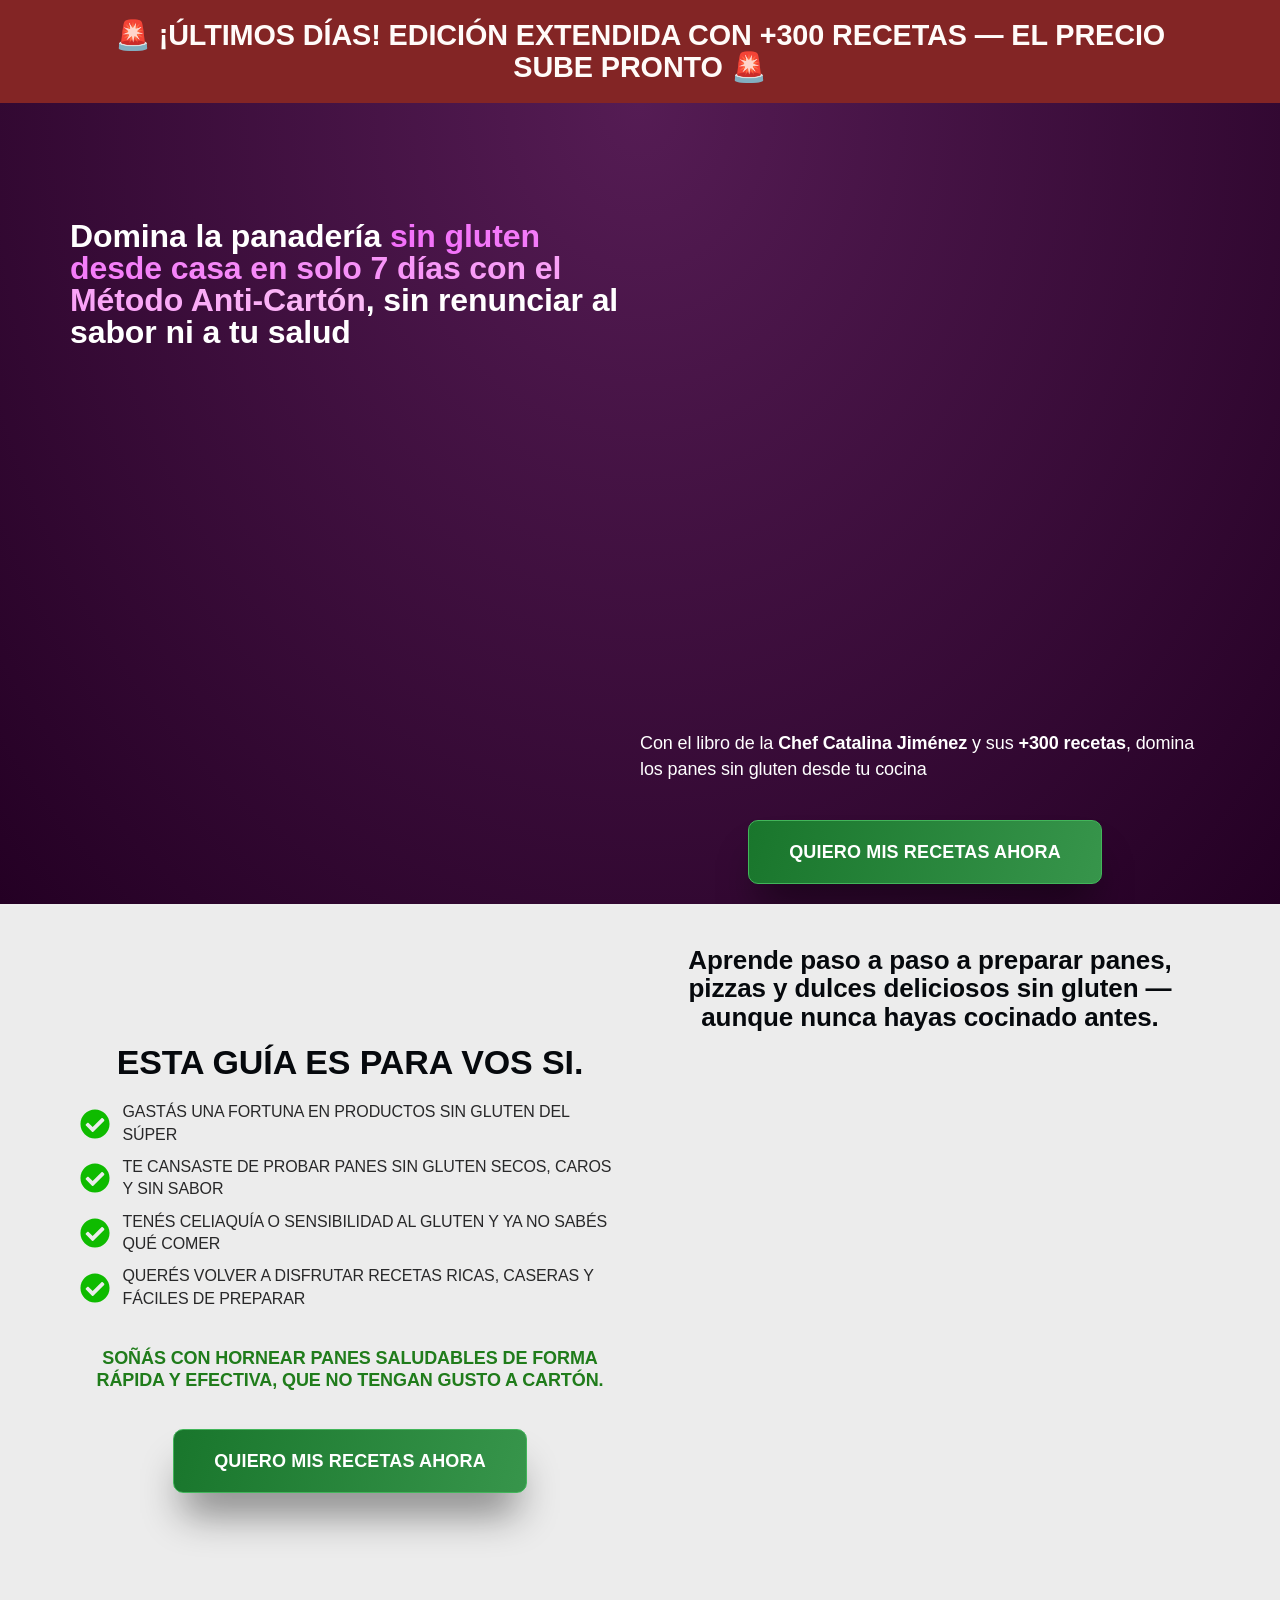
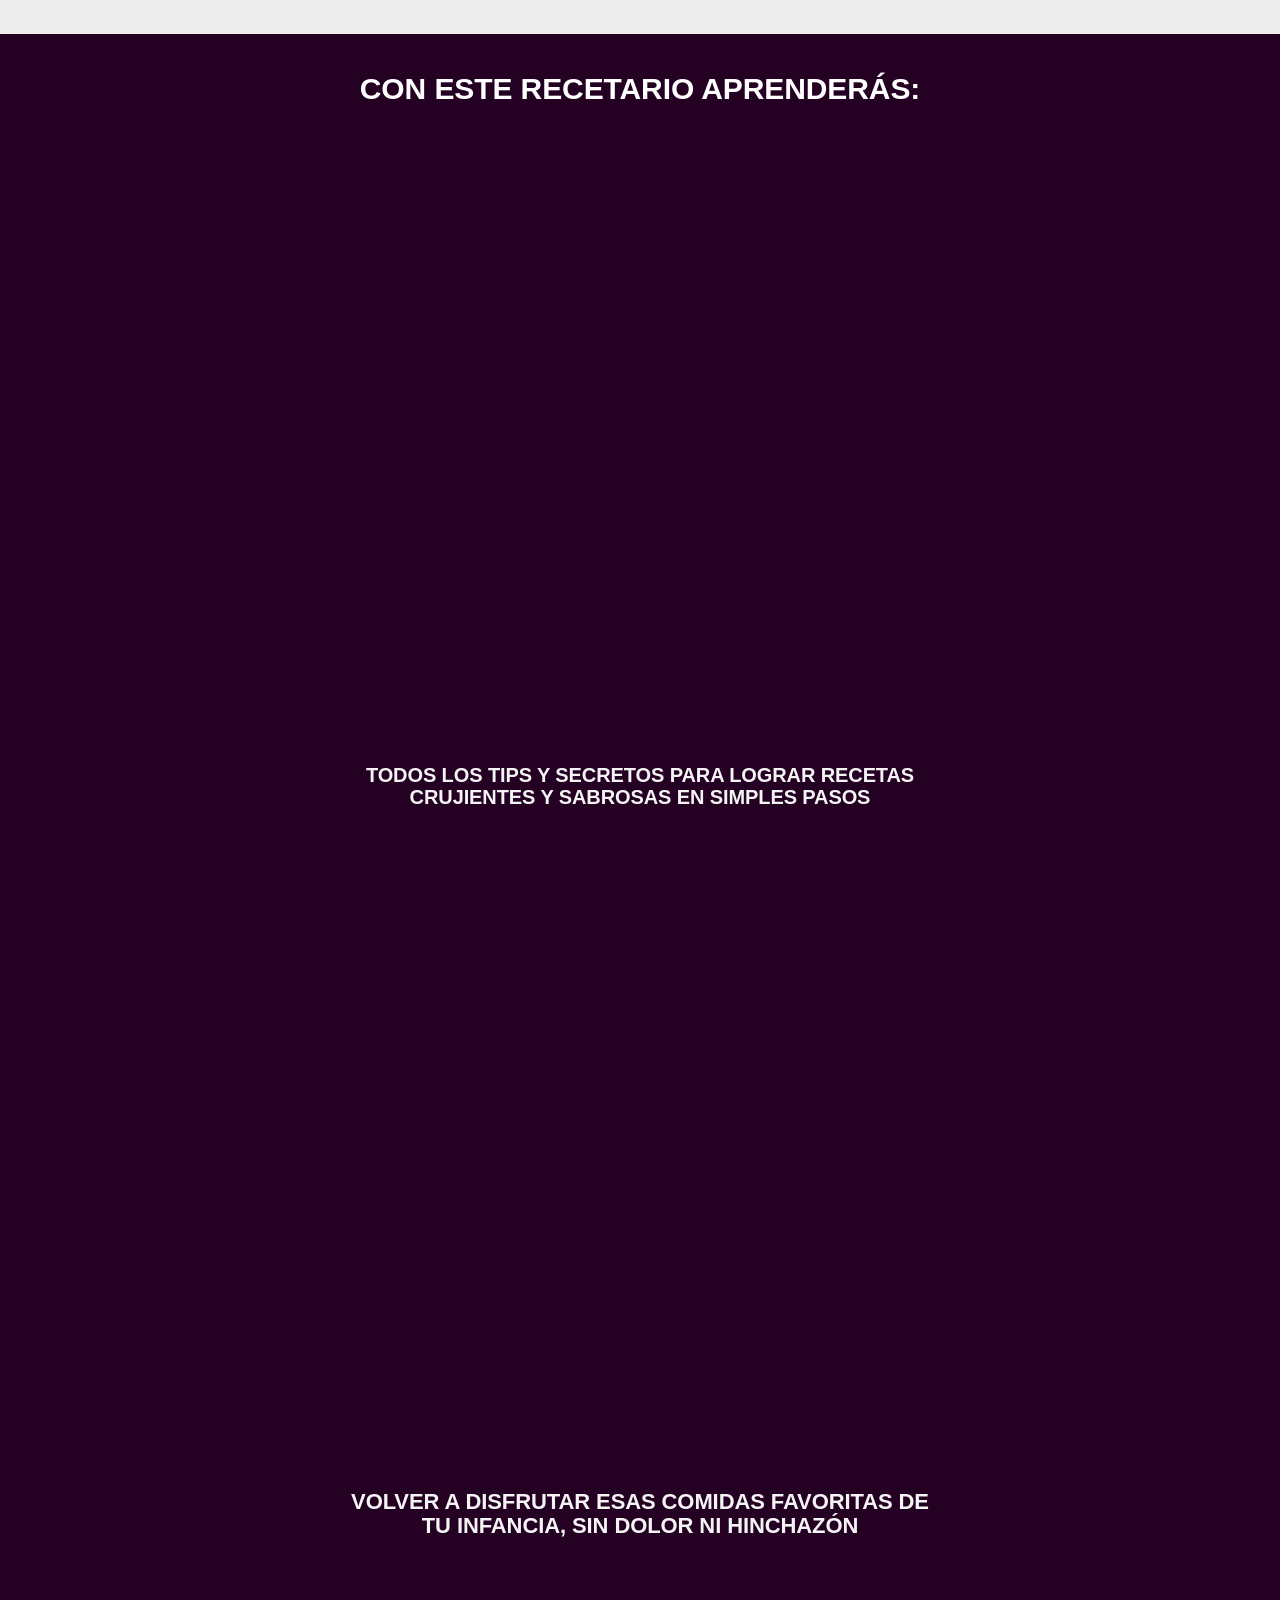
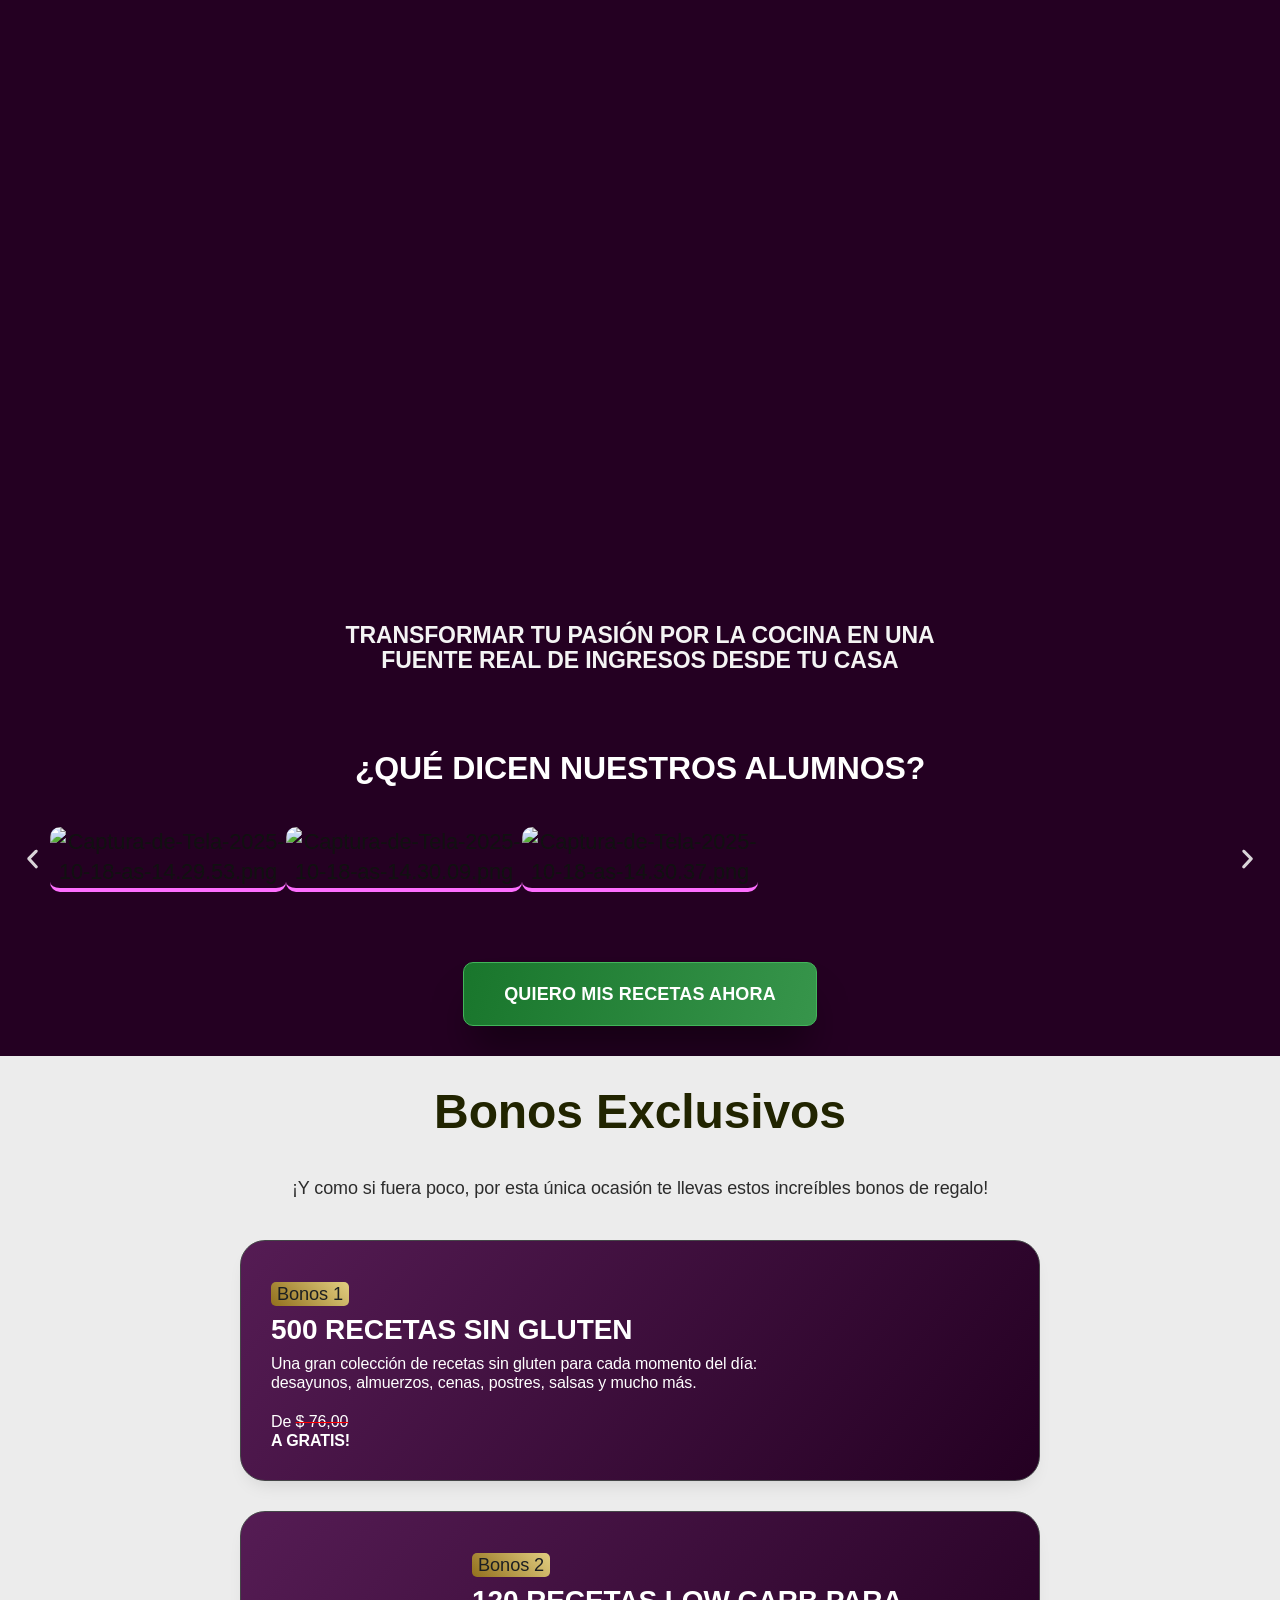
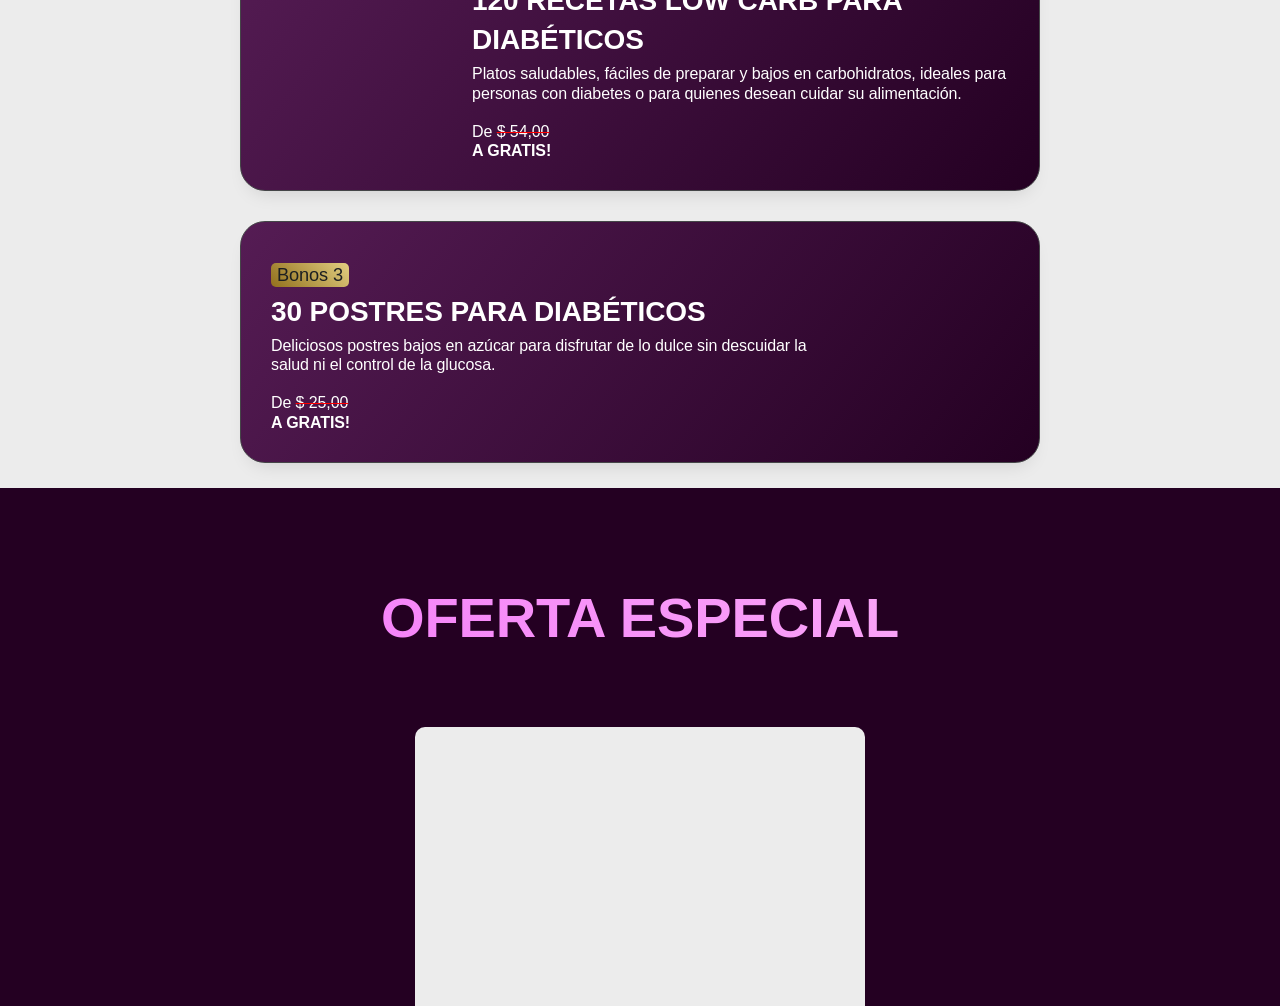
==== commit 855f6415: "Refine top banner size and font for better compact layout" ====
--- a/index.html
+++ b/index.html
@@ -200,11 +200,18 @@
 		
 		/* Fix Heading Overlap and Size */
 		.elementor-element-7ba01da3 .elementor-heading-title {
-			font-size: clamp(1.2rem, 5vw, 2.5rem) !important;
-			line-height: 1.2 !important;
-			padding: 0 10px !important;
+			font-size: clamp(1.1rem, 4vw, 1.8rem) !important;
+			line-height: 1.1 !important;
+			padding: 5px 10px !important;
 			text-align: center !important;
 			word-wrap: break-word !important;
+			margin: 0 !important;
+		}
+
+		/* Compact Top Banner Container */
+		.elementor-element-7d0ecd9e.e-con {
+			min-height: auto !important;
+			padding: 5px 0 !important;
 		}
 
 		/* Fix Image Grid/Containers on Mobile */
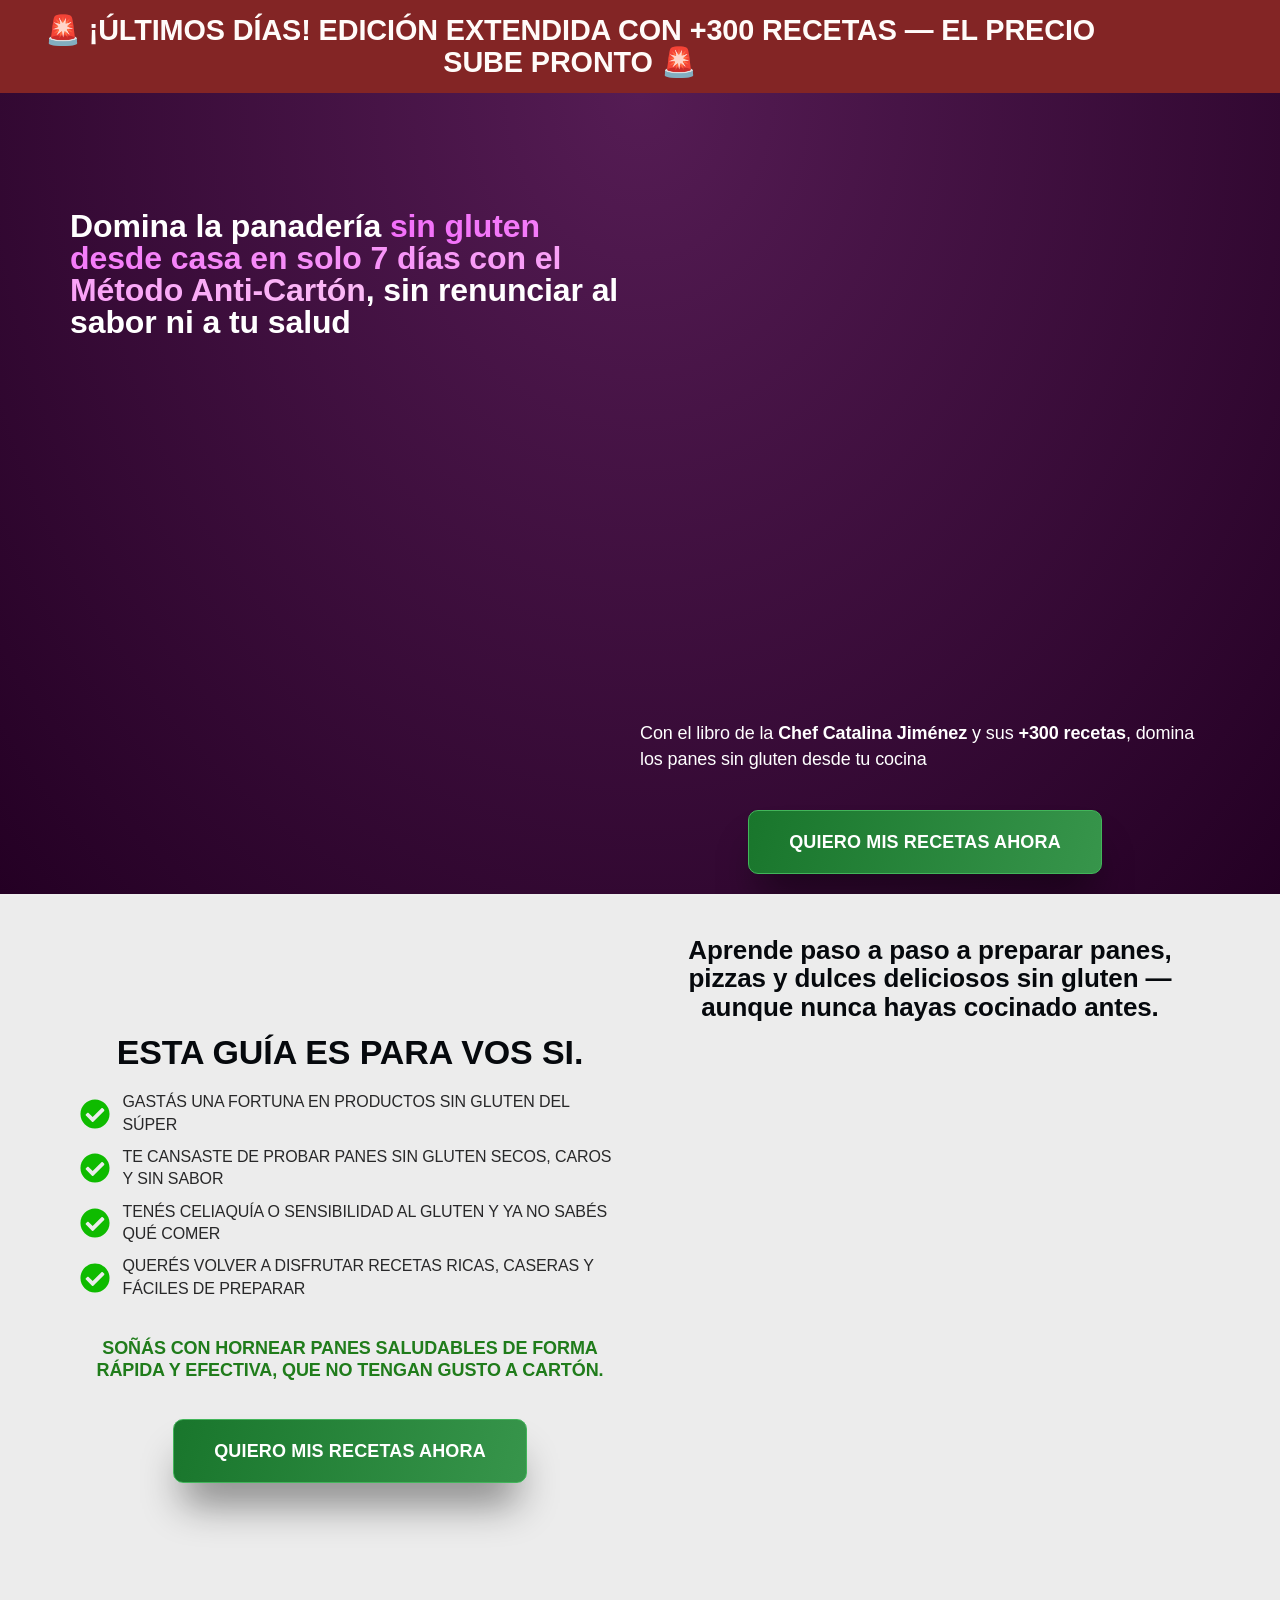
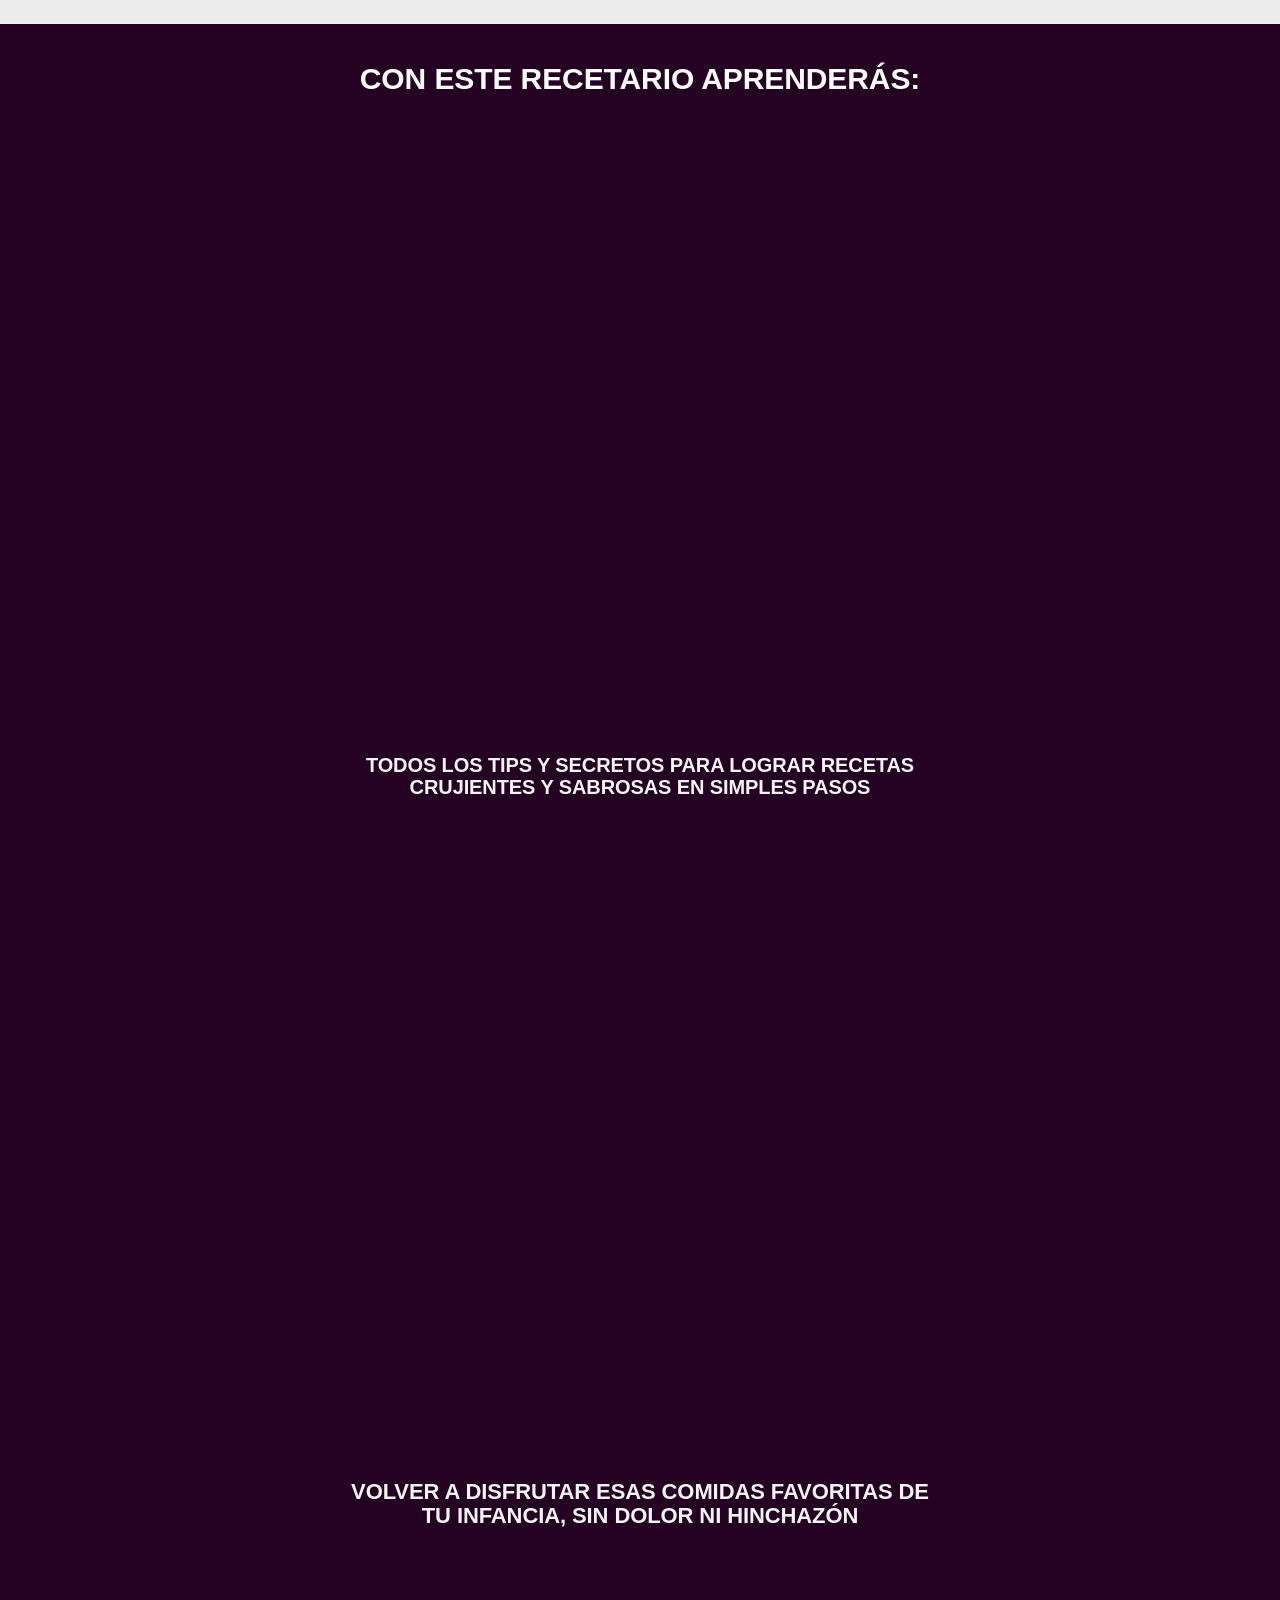
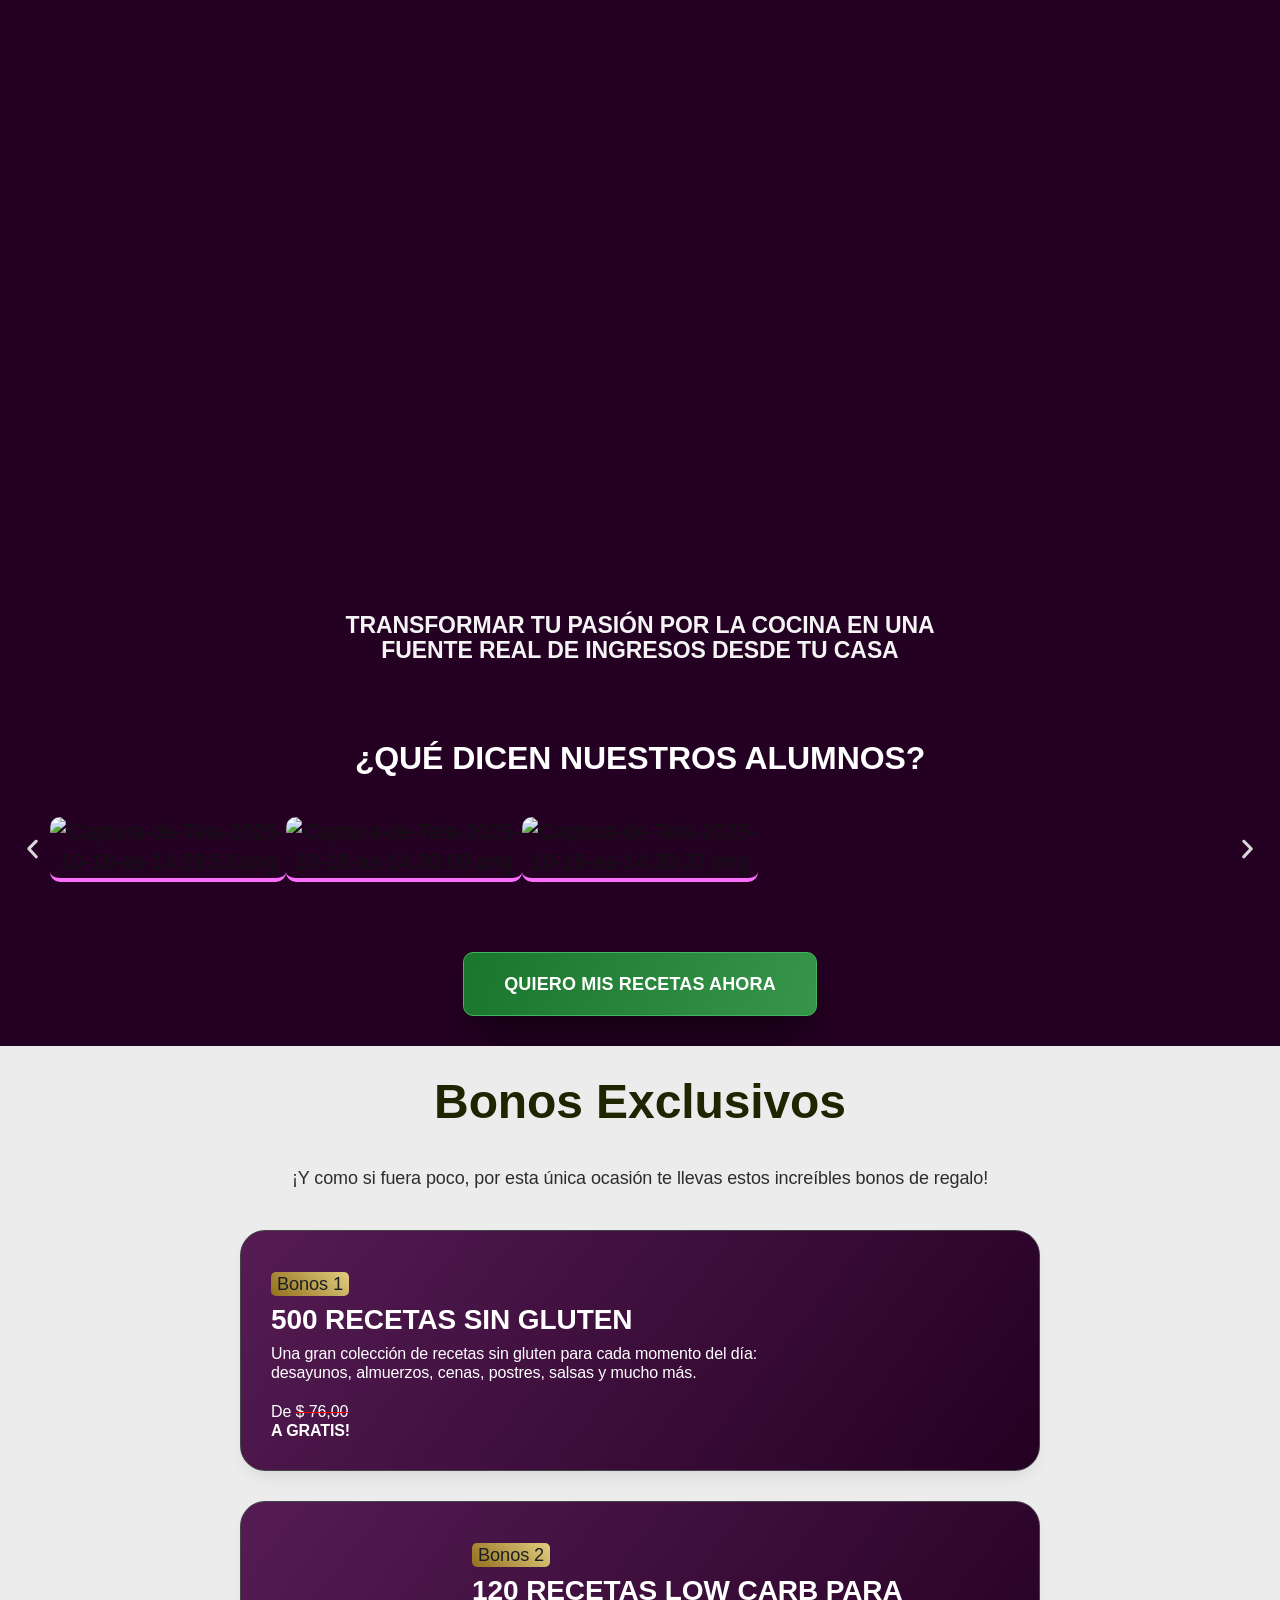
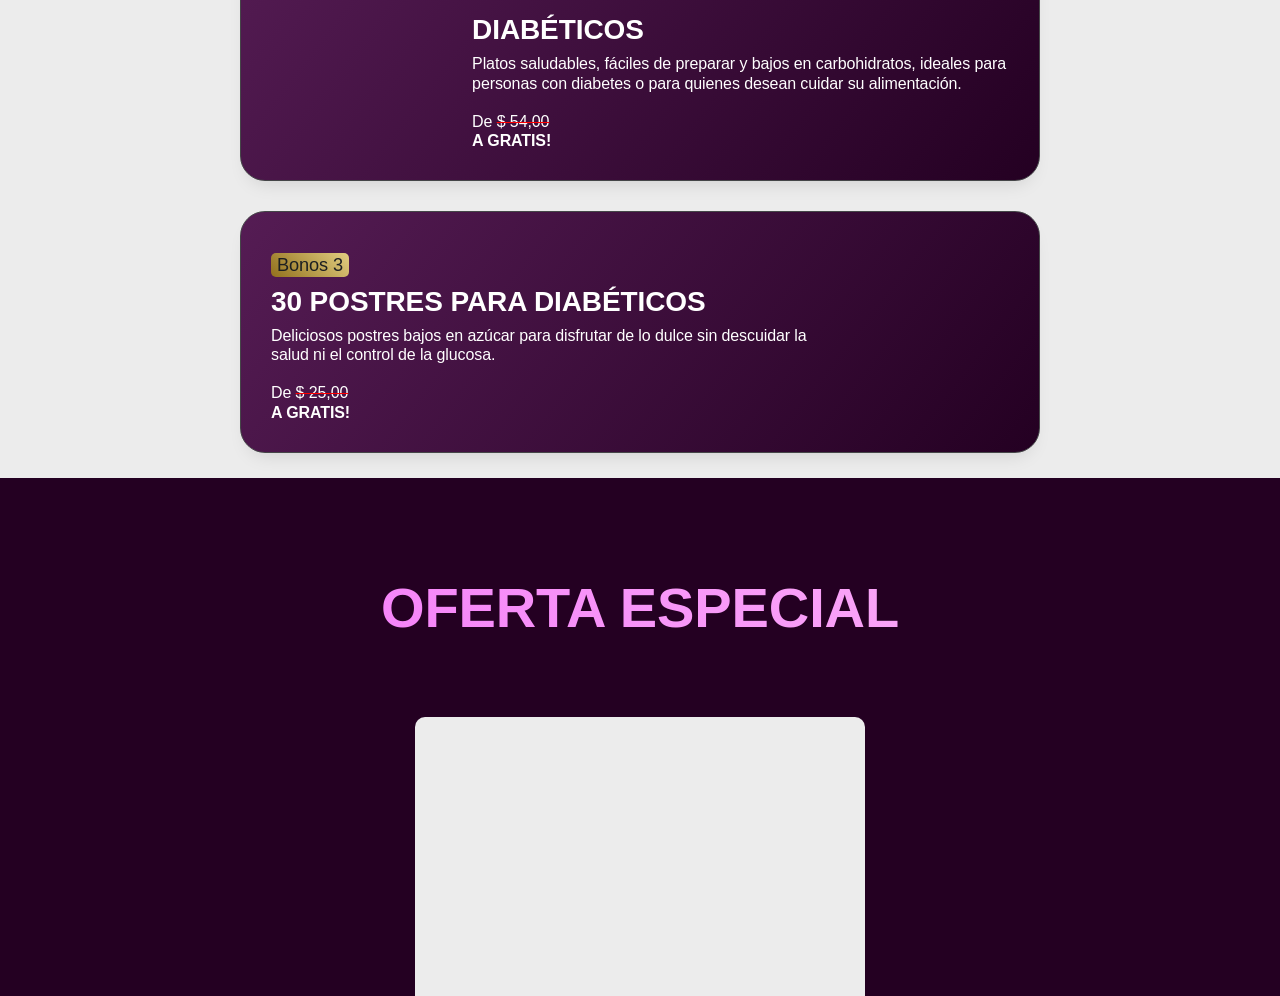
==== commit c1adf66b: "Aggressive shrink of top banner height and padding" ====
--- a/index.html
+++ b/index.html
@@ -210,8 +210,19 @@
 
 		/* Compact Top Banner Container */
 		.elementor-element-7d0ecd9e.e-con {
-			min-height: auto !important;
-			padding: 5px 0 !important;
+			min-height: 0 !important;
+			padding: 0 !important;
+			margin: 0 !important;
+			height: auto !important;
+		}
+		.elementor-element-7d0ecd9e .e-con-inner {
+			padding: 10px 0 !important;
+			min-height: 0 !important;
+			margin: 0 !important;
+		}
+		.elementor-element-7ba01da3 .elementor-widget-container {
+			padding: 0 !important;
+			margin: 0 !important;
 		}
 
 		/* Fix Image Grid/Containers on Mobile */
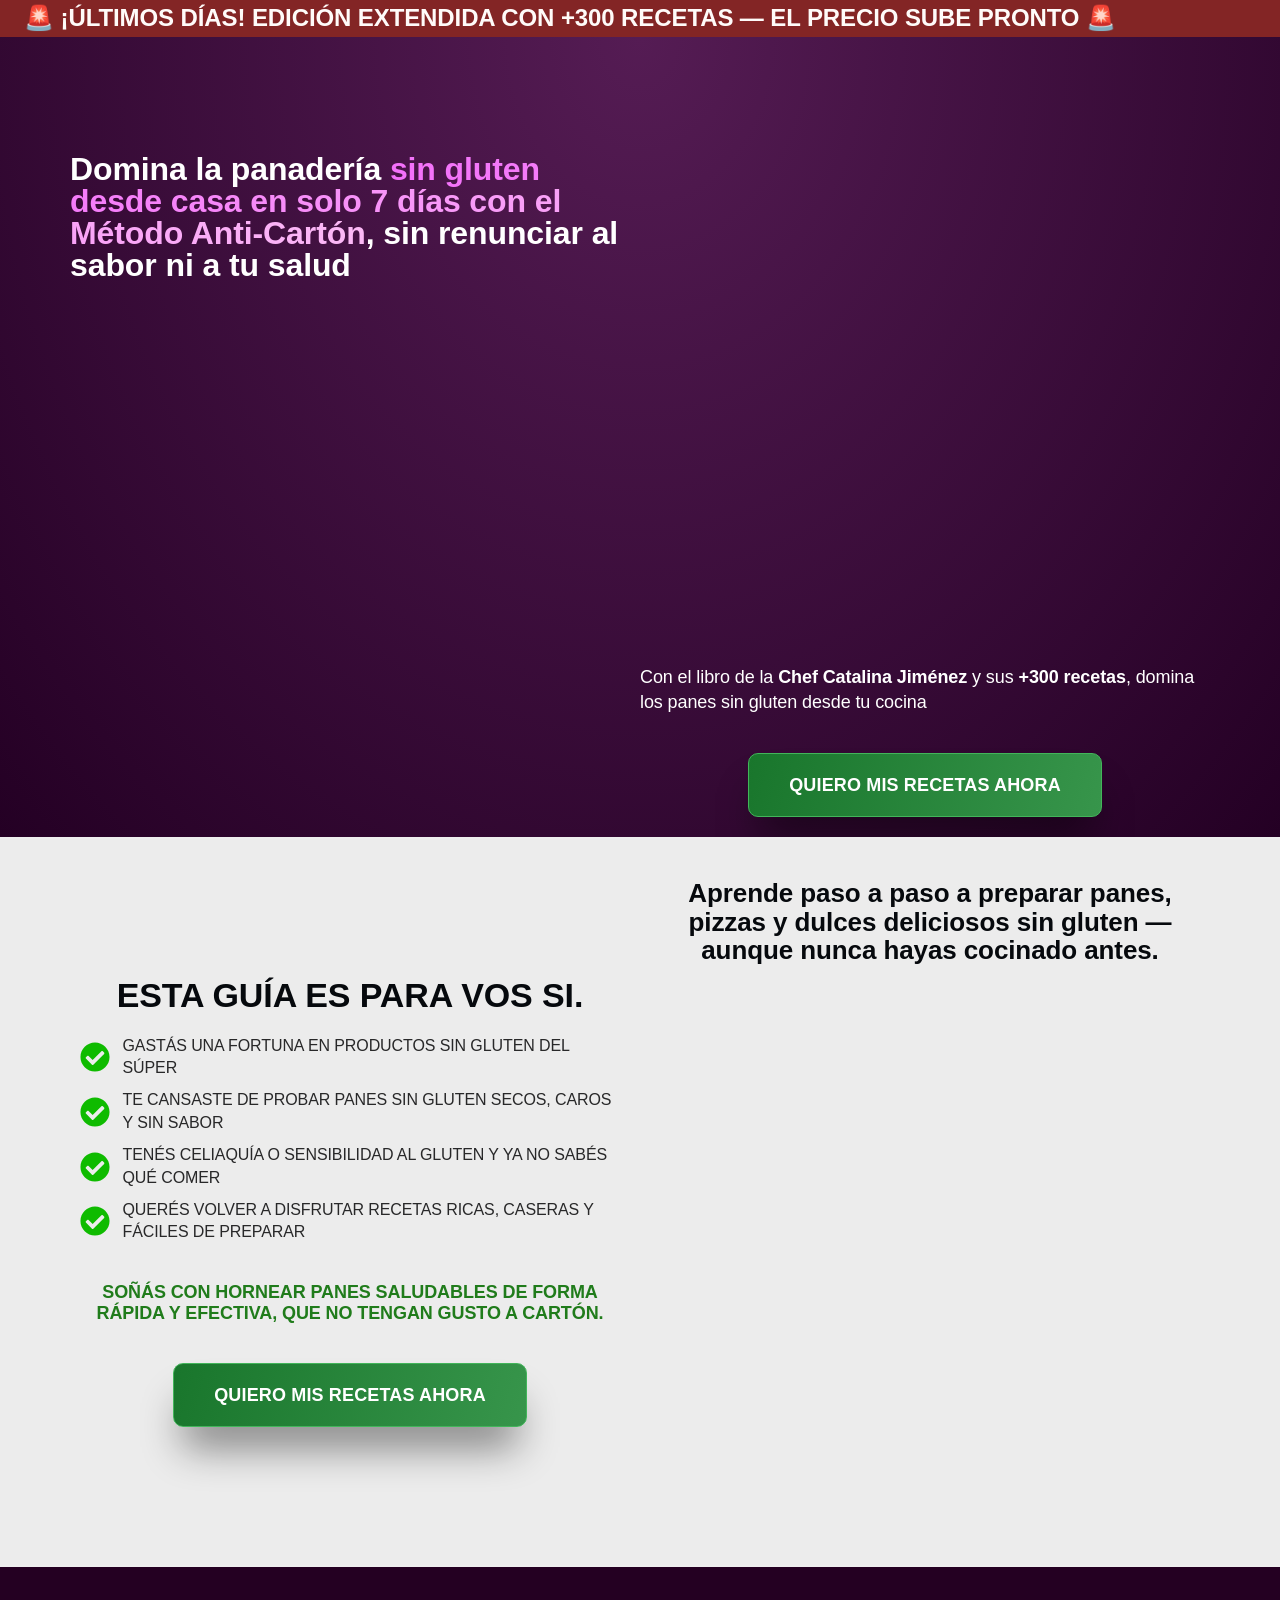
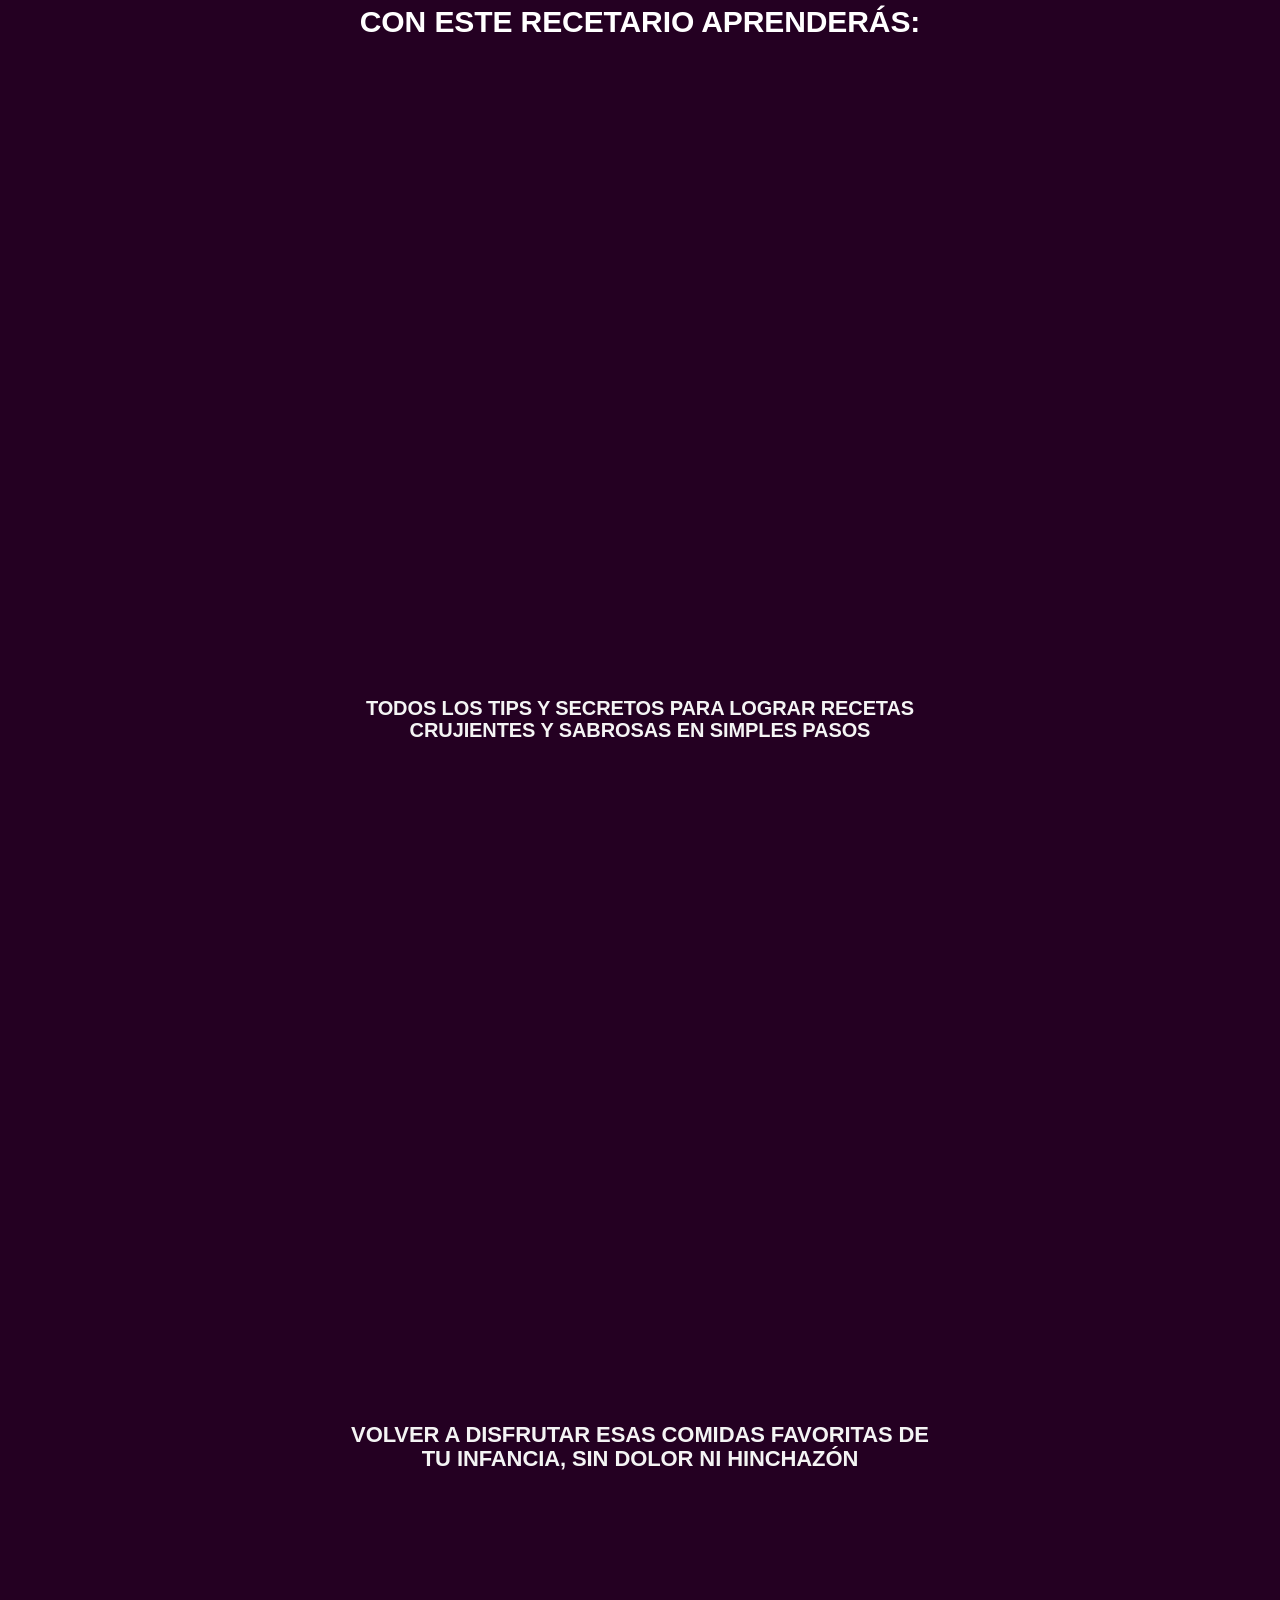
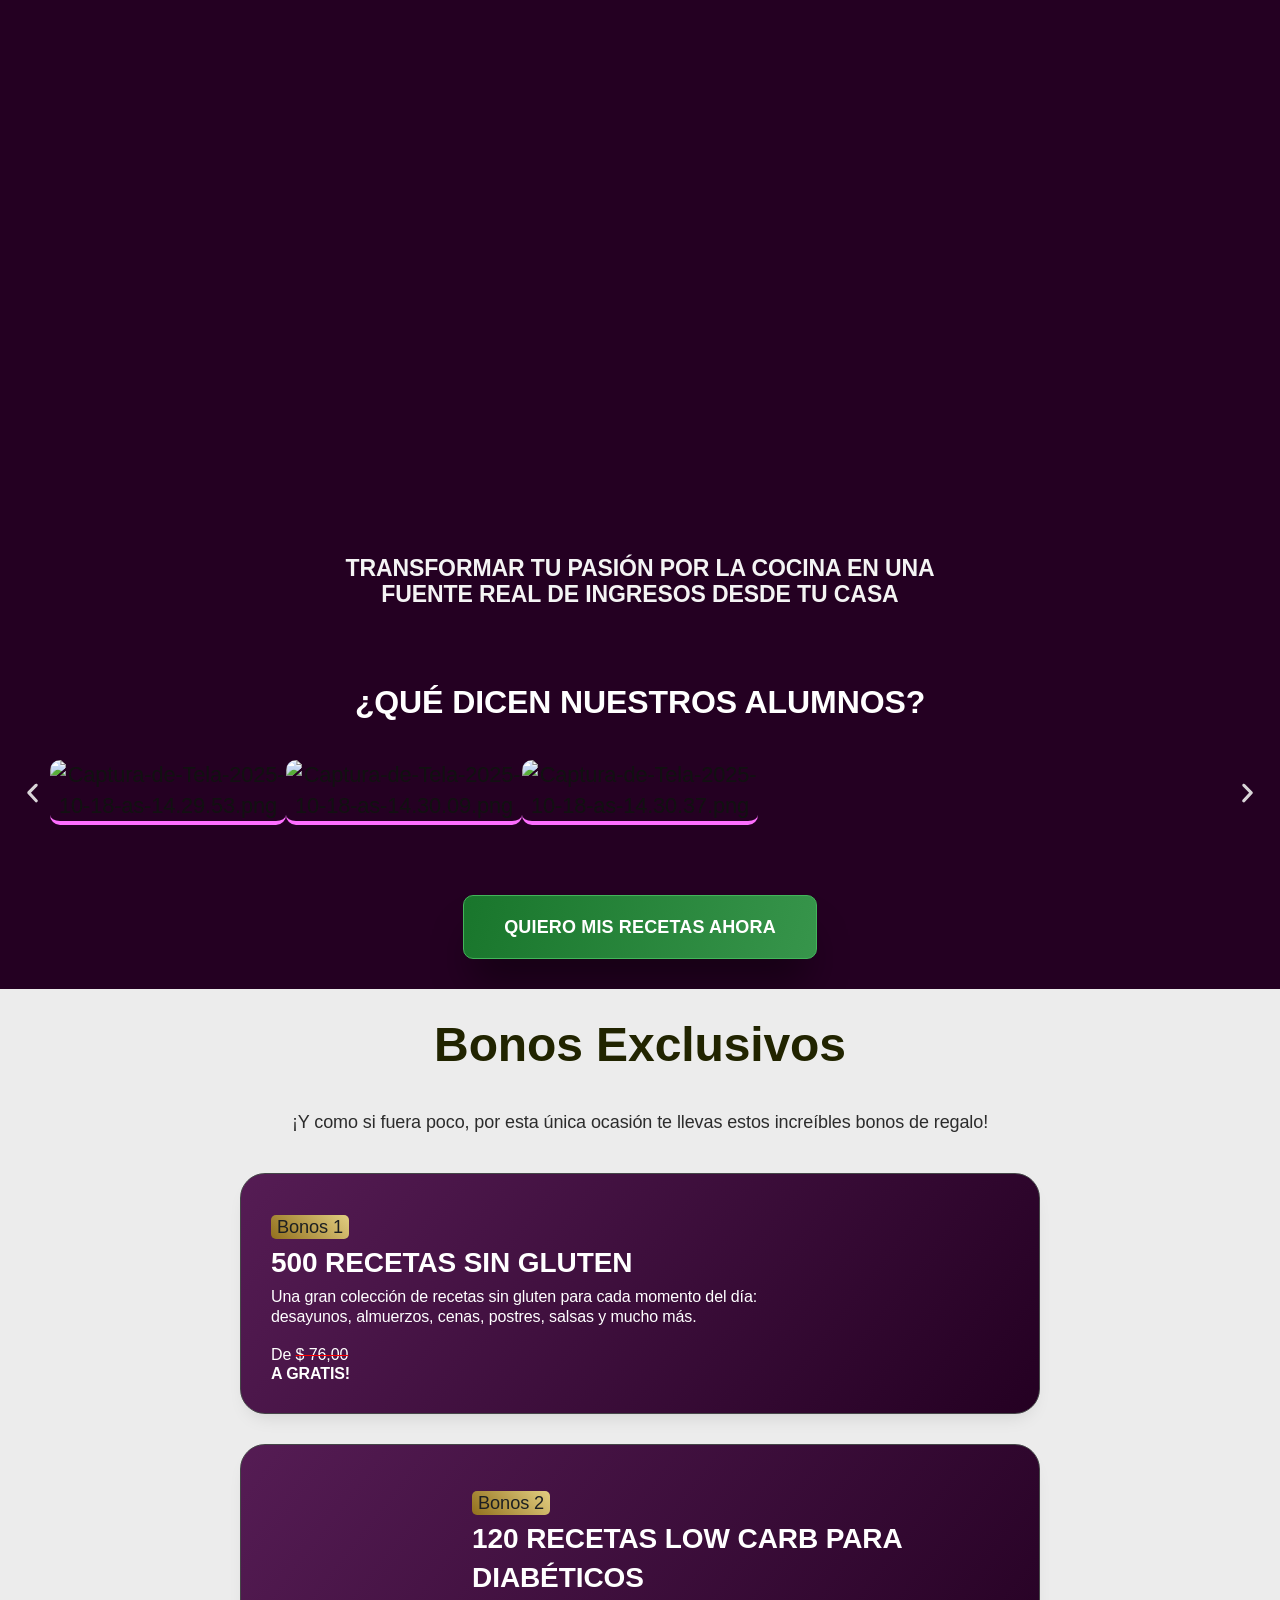
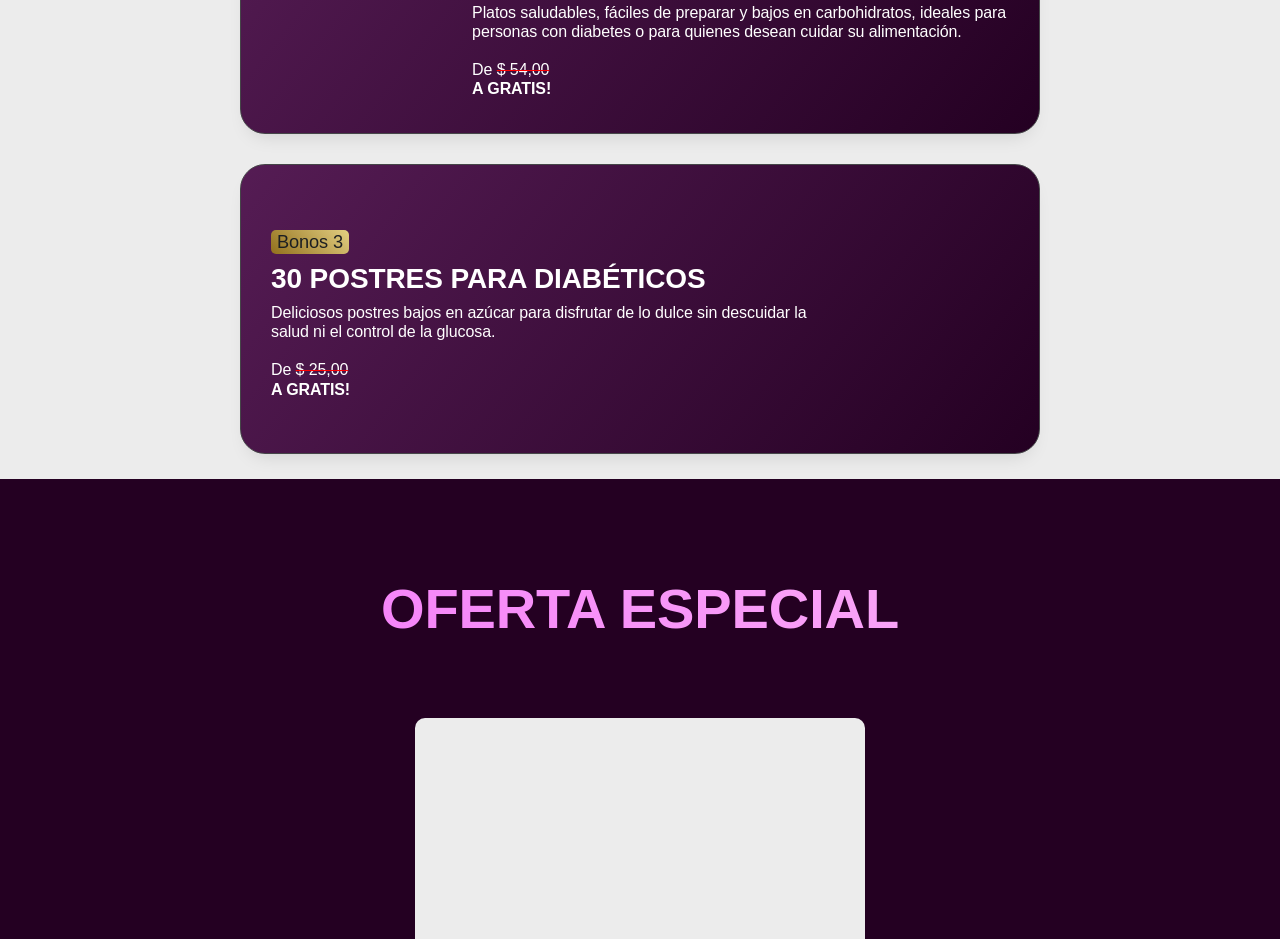
==== commit 861bc180: "Final mobile layout: smaller banner font, no isolated emojis, and move floating stories widget" ====
--- a/index.html
+++ b/index.html
@@ -198,14 +198,15 @@
 			width: 100% !important;
 		}
 		
-		/* Fix Heading Overlap and Size */
+		/* Perfect Banner for Mobile */
 		.elementor-element-7ba01da3 .elementor-heading-title {
-			font-size: clamp(1.1rem, 4vw, 1.8rem) !important;
-			line-height: 1.1 !important;
-			padding: 5px 10px !important;
+			font-size: clamp(0.85rem, 3.5vw, 1.5rem) !important;
+			line-height: 1.2 !important;
+			padding: 0 10px !important;
 			text-align: center !important;
 			word-wrap: break-word !important;
 			margin: 0 !important;
+			display: block !important;
 		}
 
 		/* Compact Top Banner Container */
@@ -216,7 +217,7 @@
 			height: auto !important;
 		}
 		.elementor-element-7d0ecd9e .e-con-inner {
-			padding: 10px 0 !important;
+			padding: 4px 0 !important;
 			min-height: 0 !important;
 			margin: 0 !important;
 		}
@@ -243,6 +244,17 @@
 				white-space: normal !important;
 				height: auto !important;
 				padding: 15px 20px !important;
+			}
+		}
+
+		/* Fix Floating Widgets/Stories Overlap on Mobile */
+		@media (max-width: 767px) {
+			[id*="stories"], [class*="stories"], .planweb-stories {
+				top: auto !important;
+				bottom: 0px !important;
+				left: 0px !important;
+				transform: scale(0.8) !important;
+				transform-origin: bottom left !important;
 			}
 		}
 
